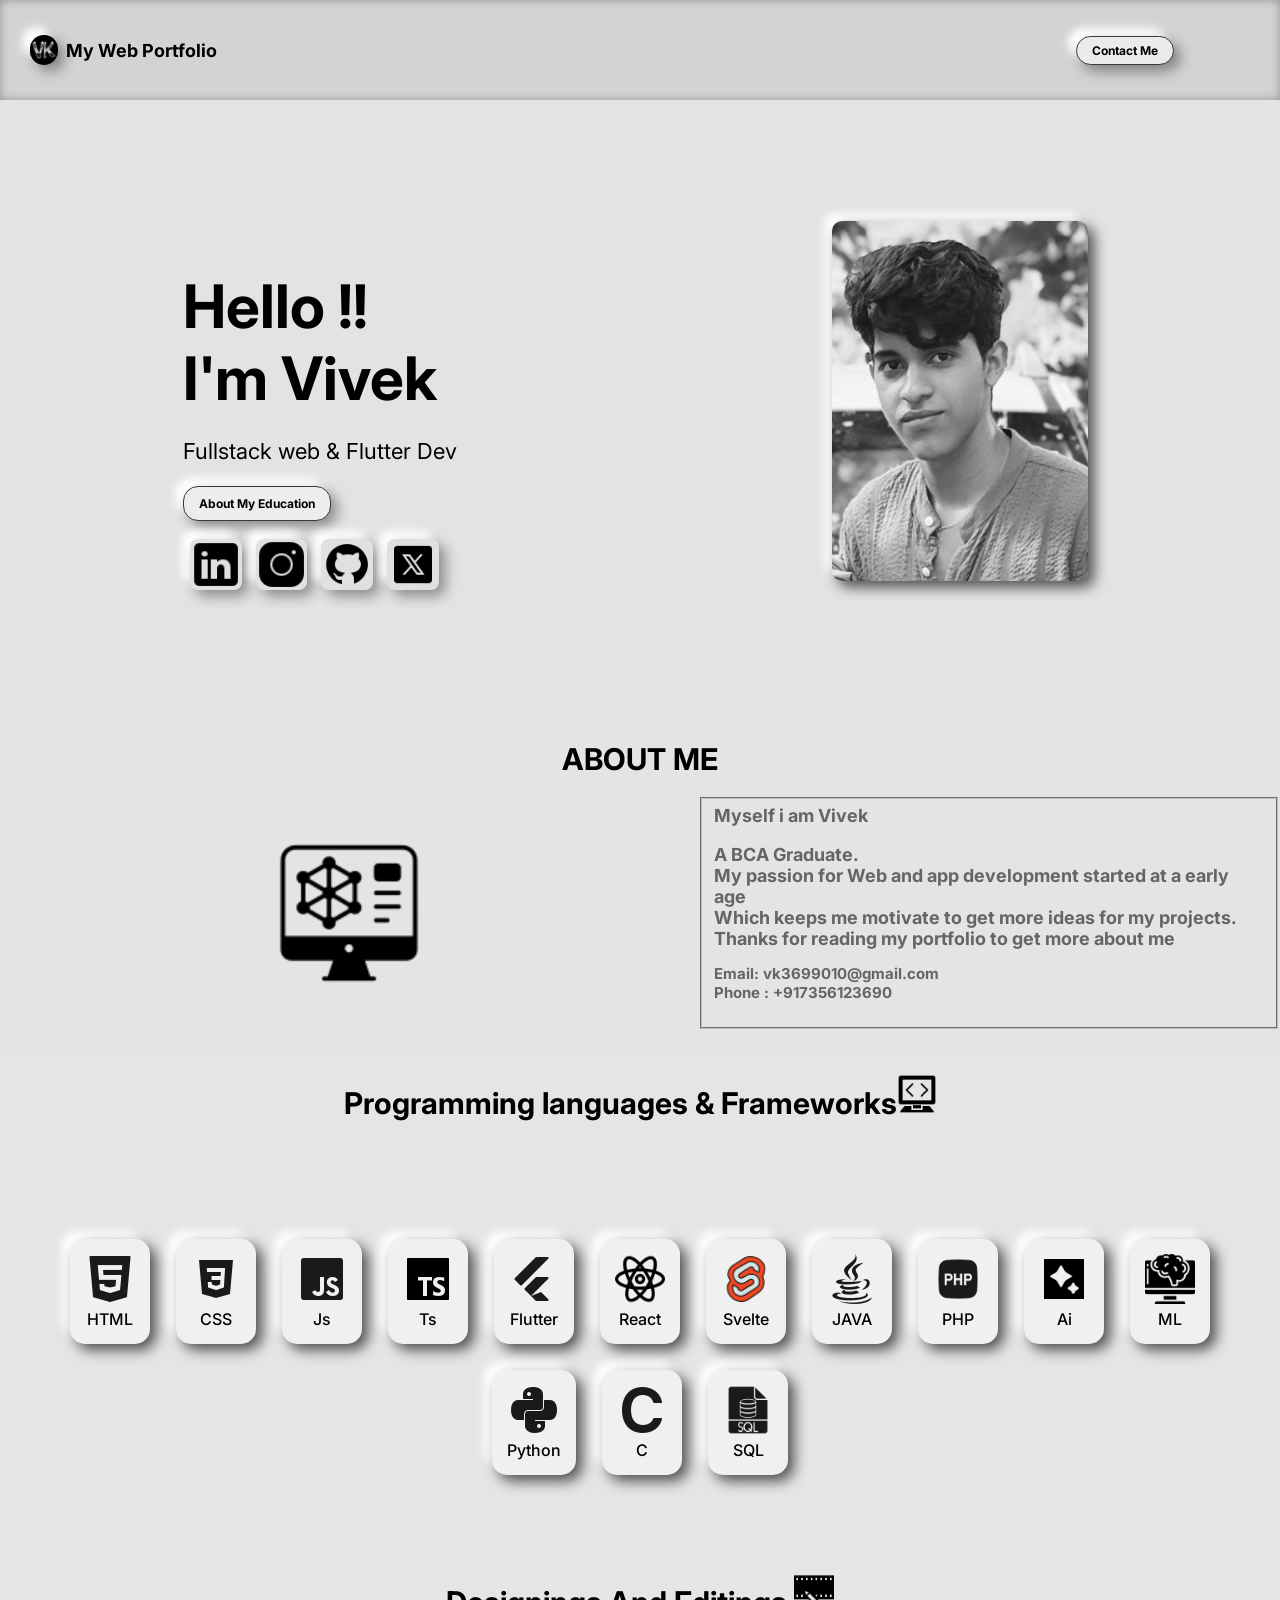
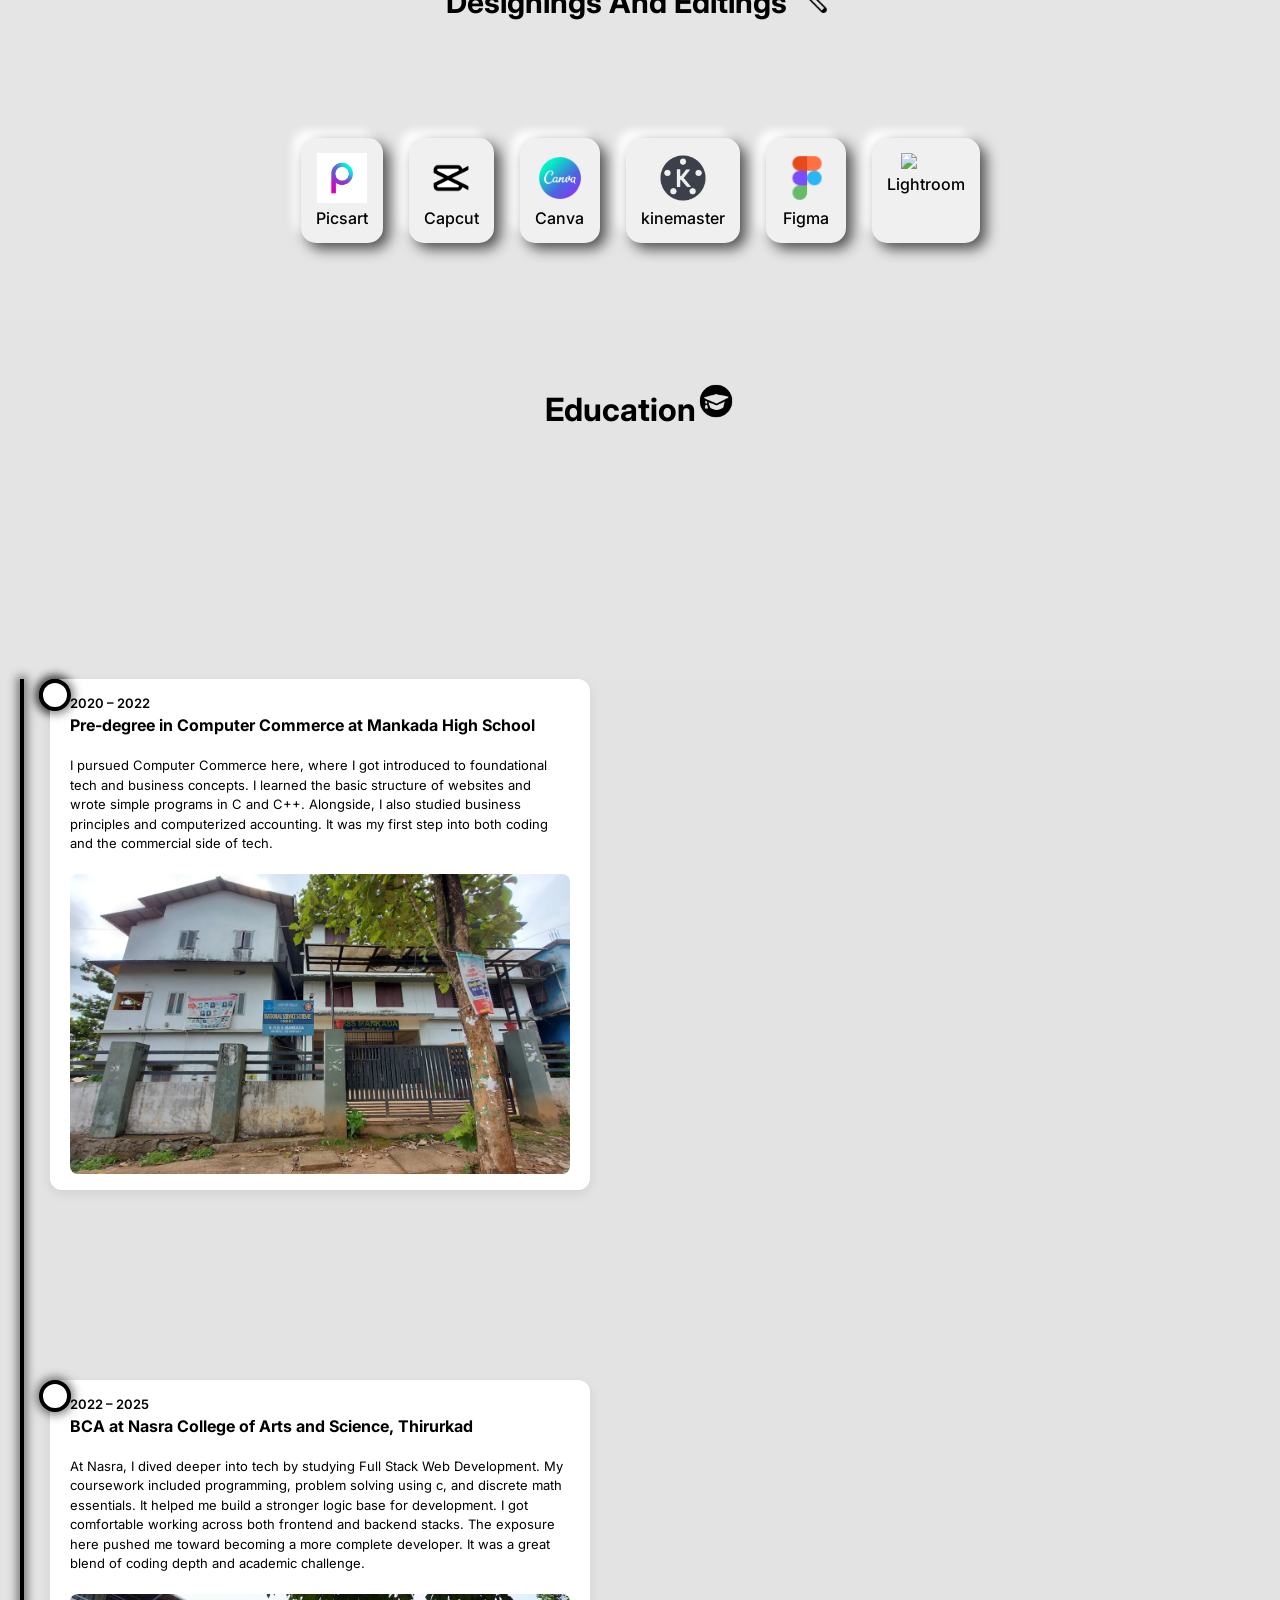
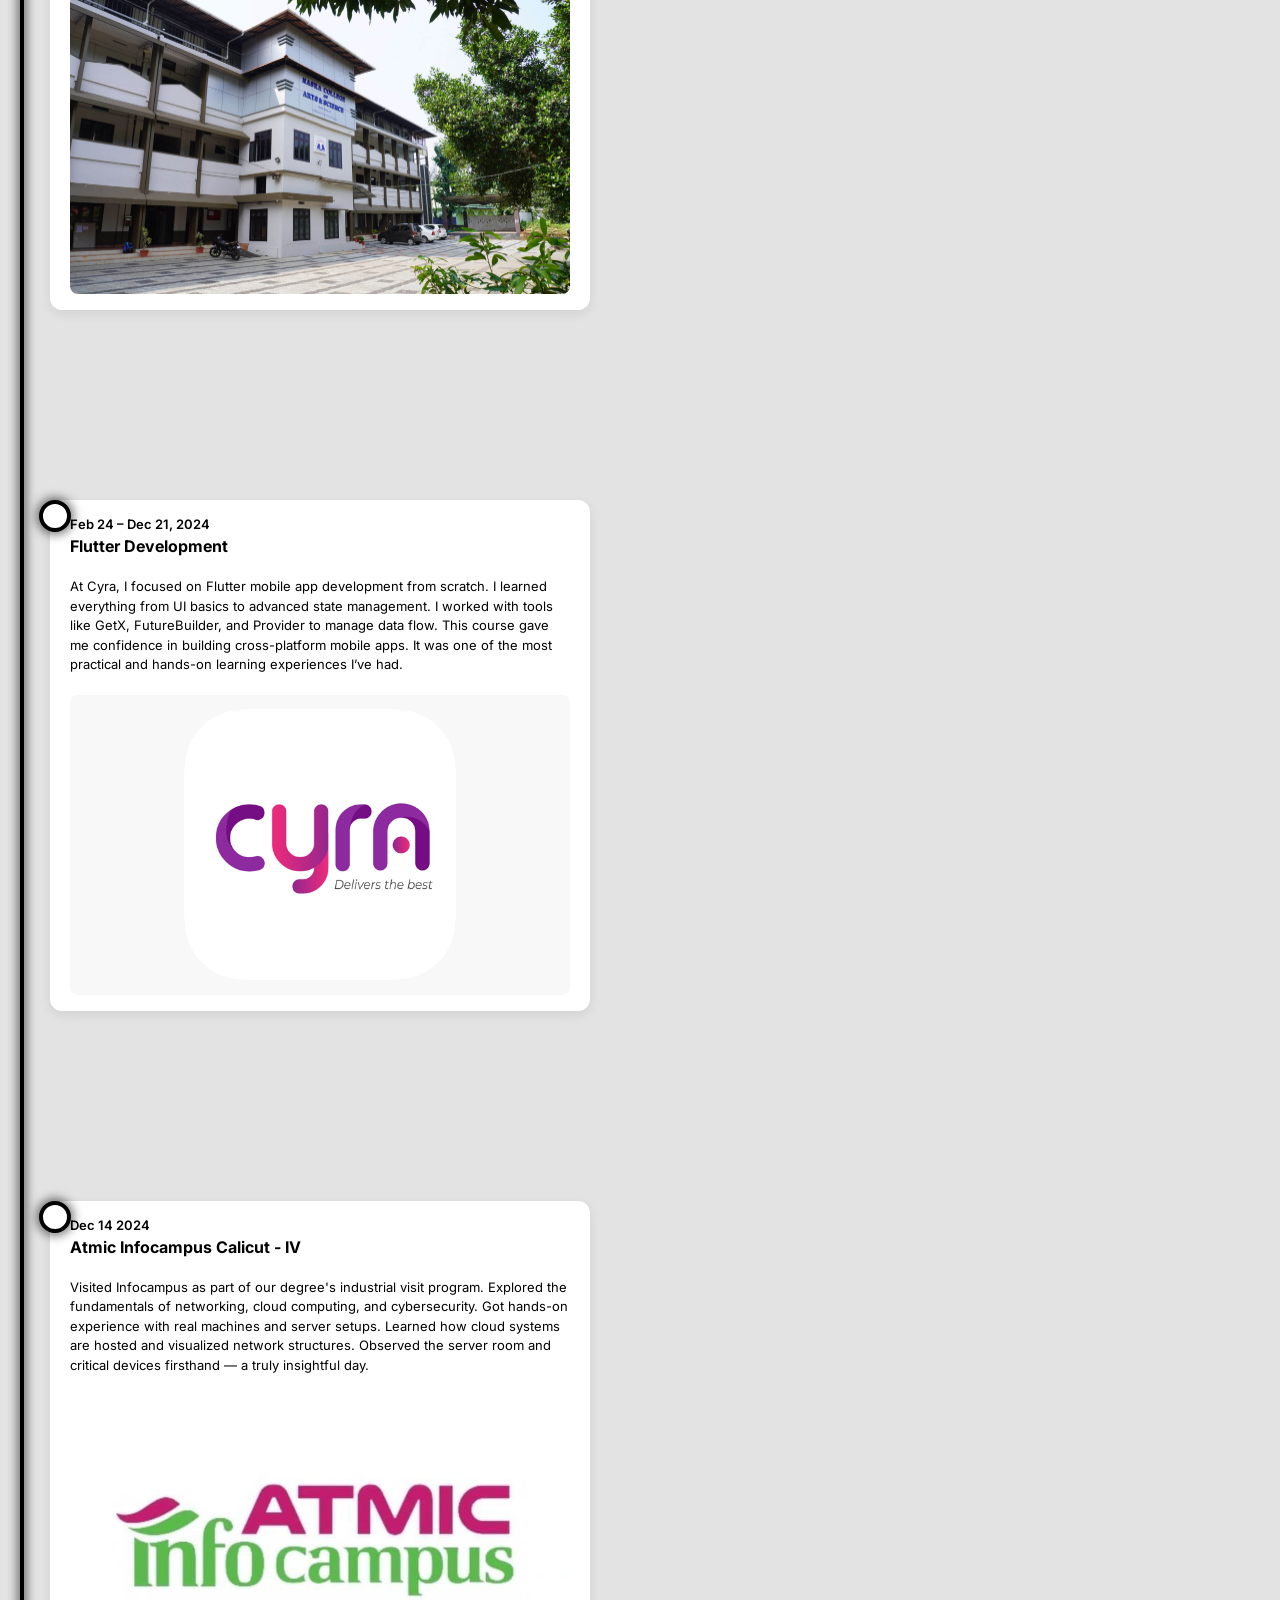
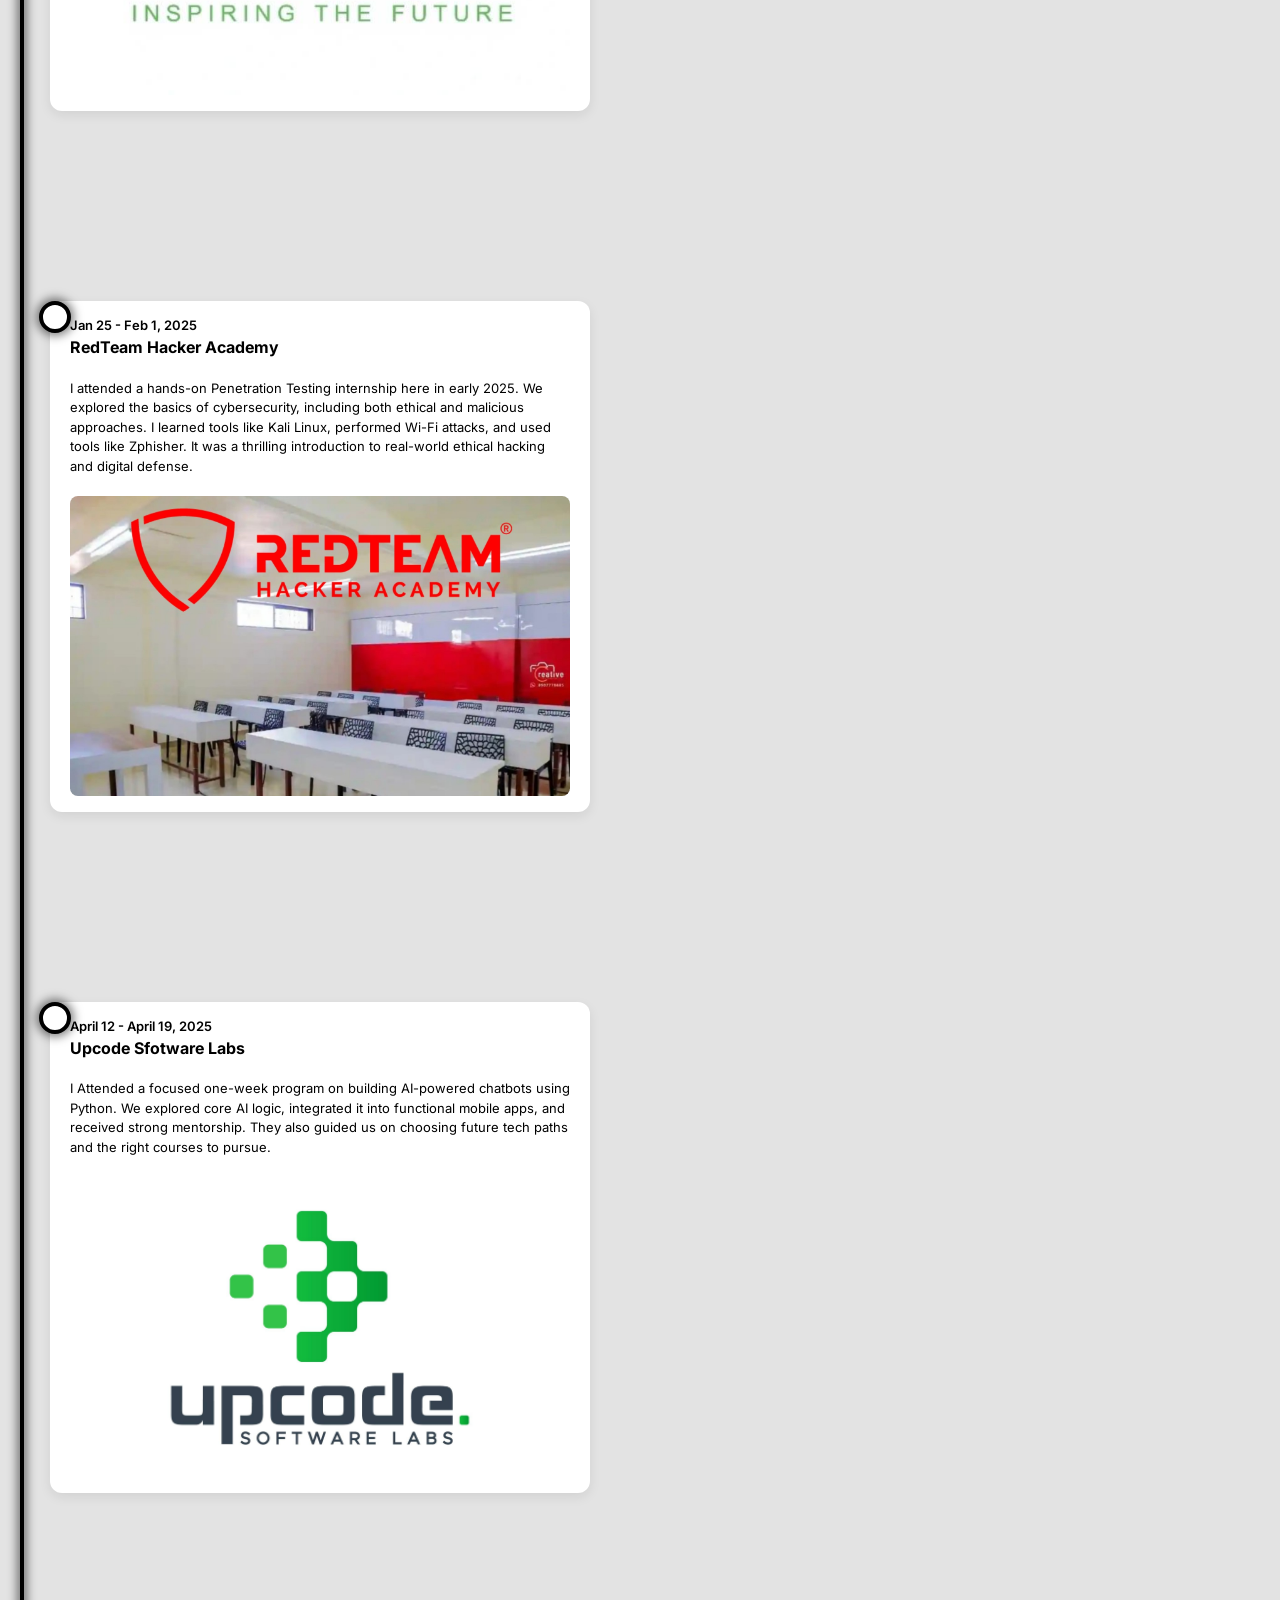
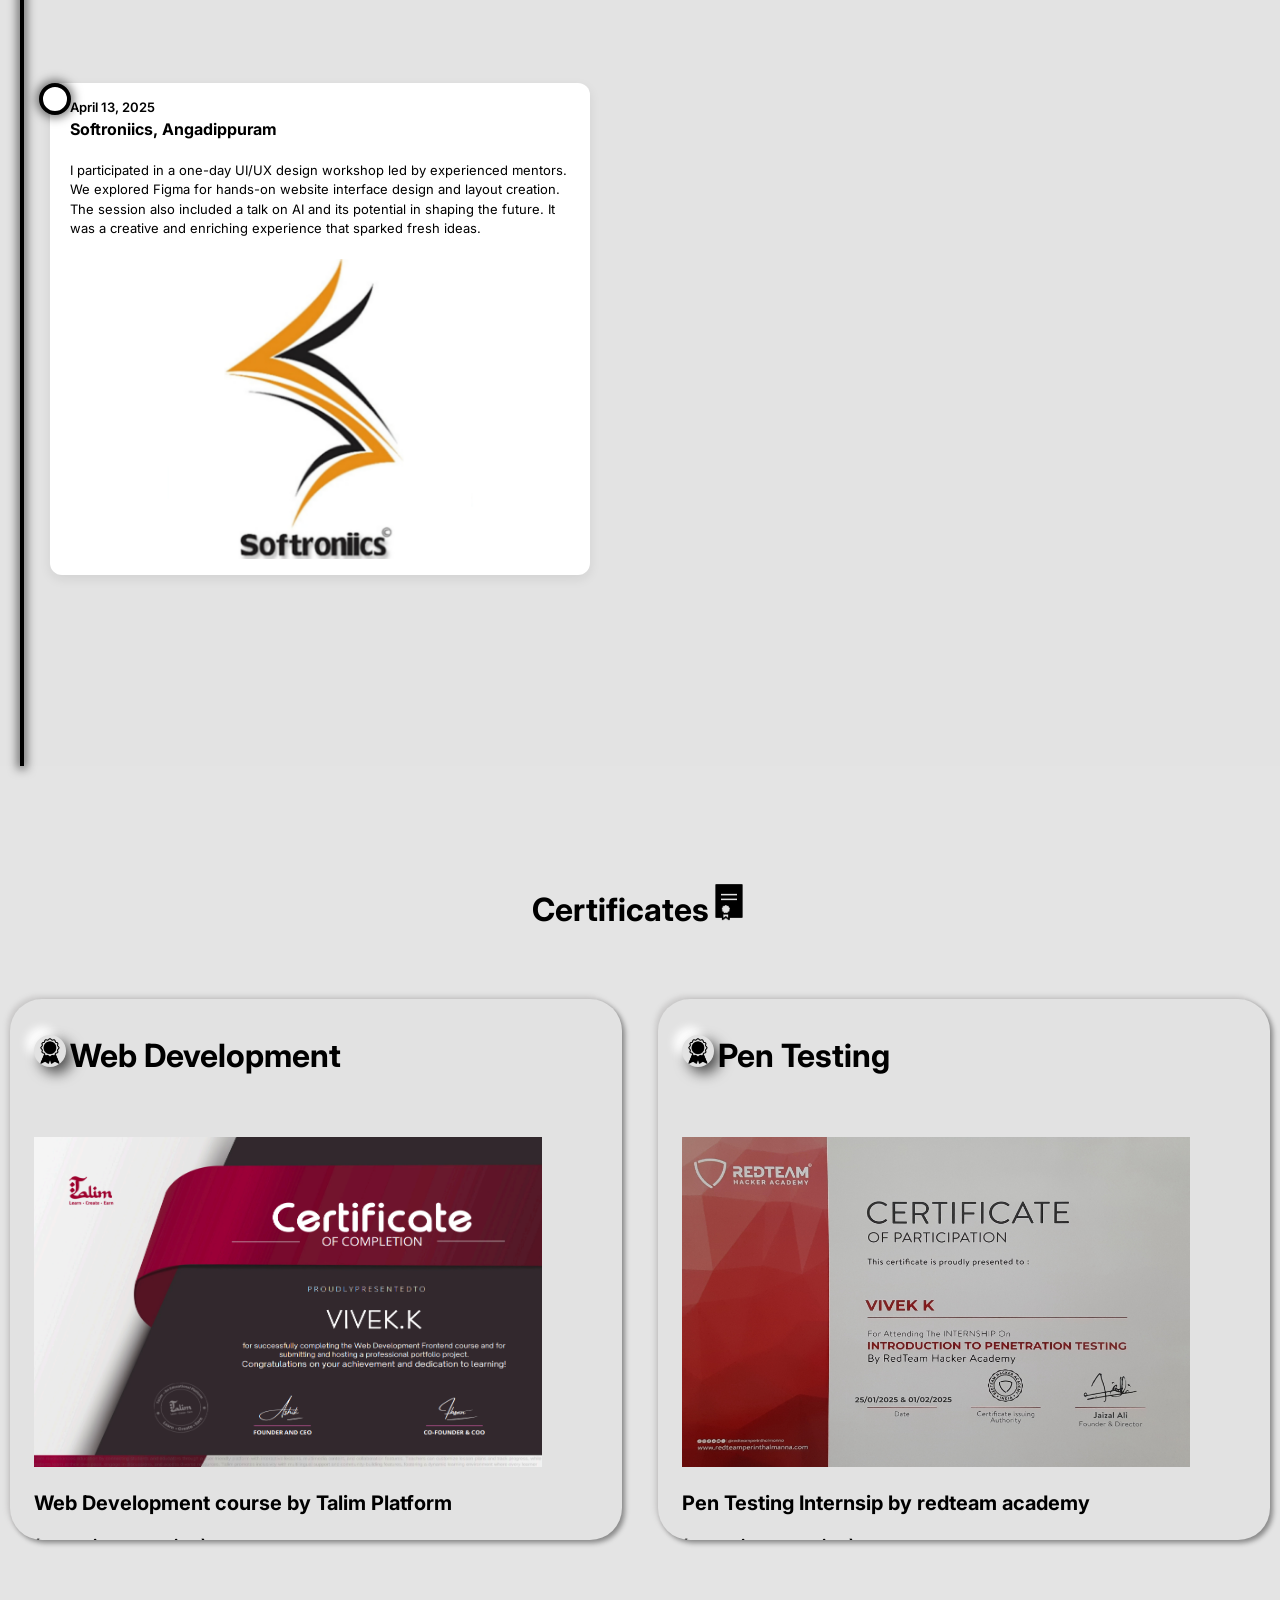
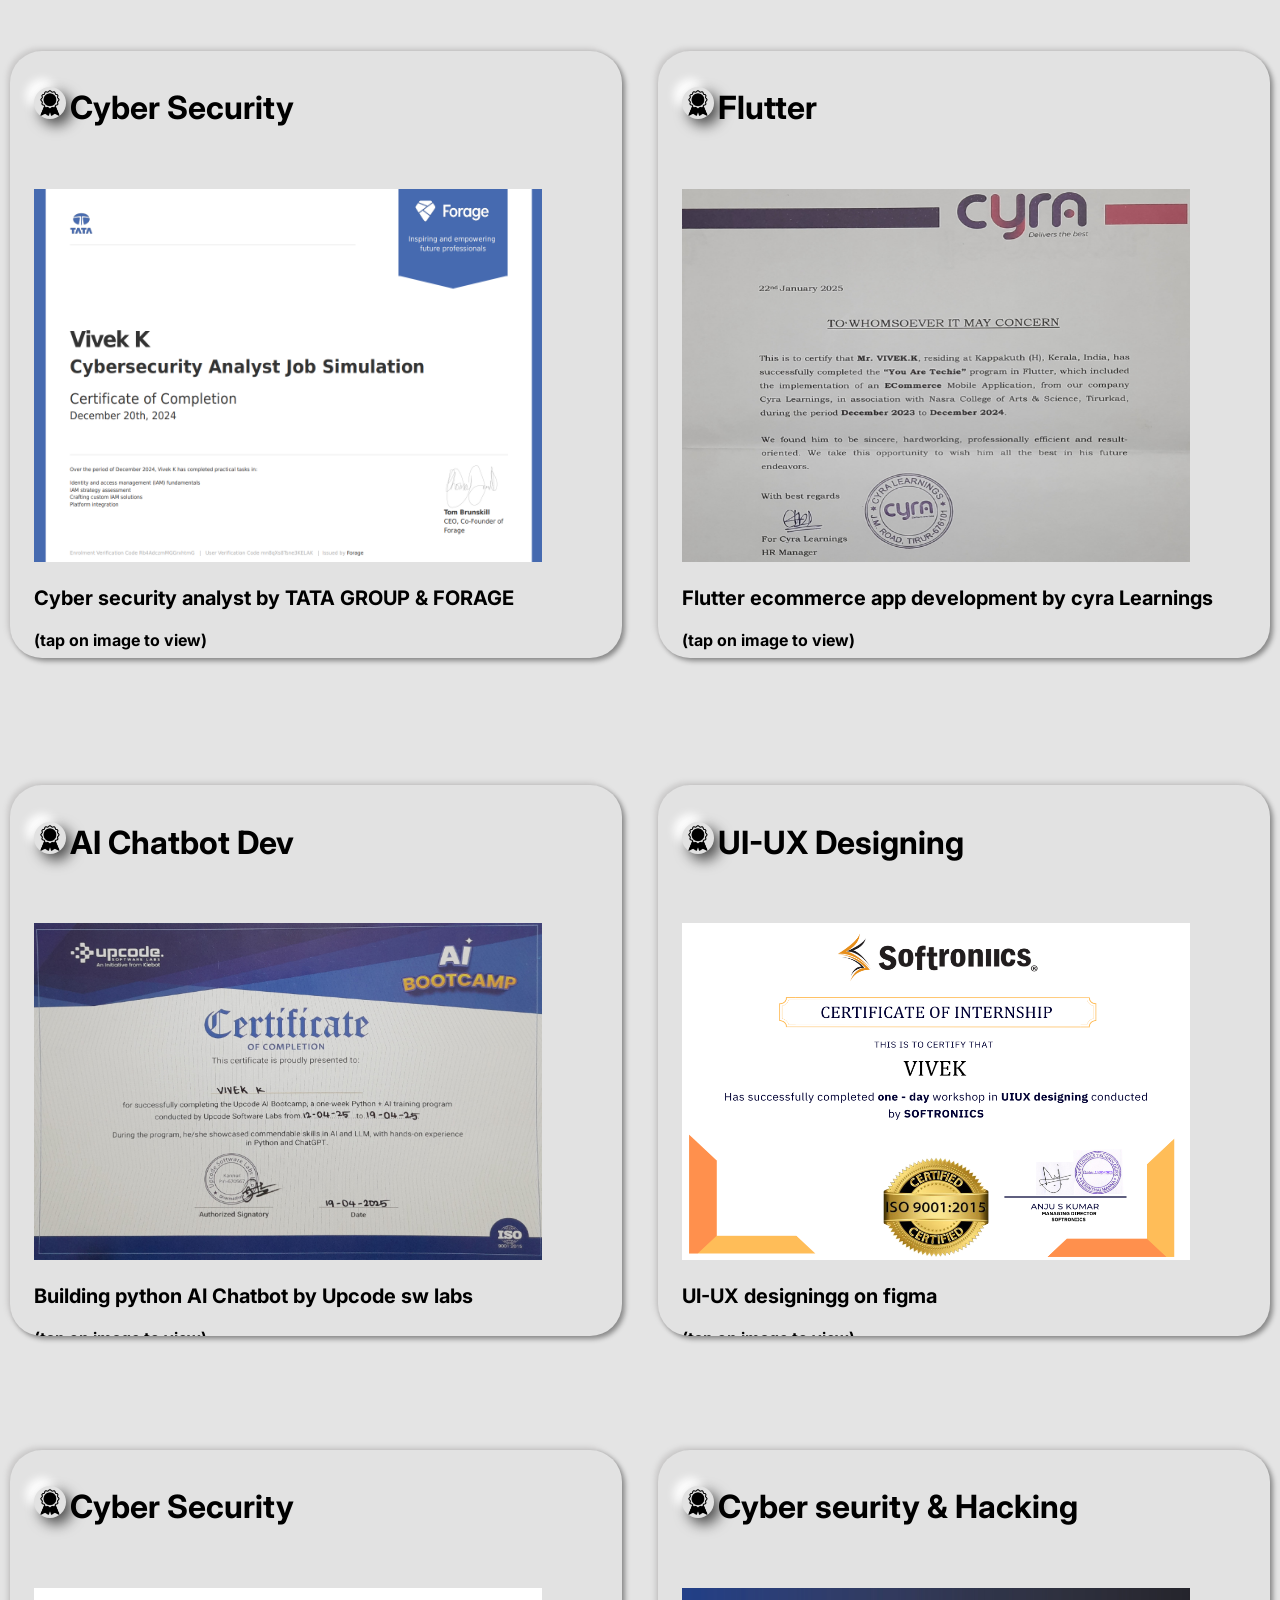
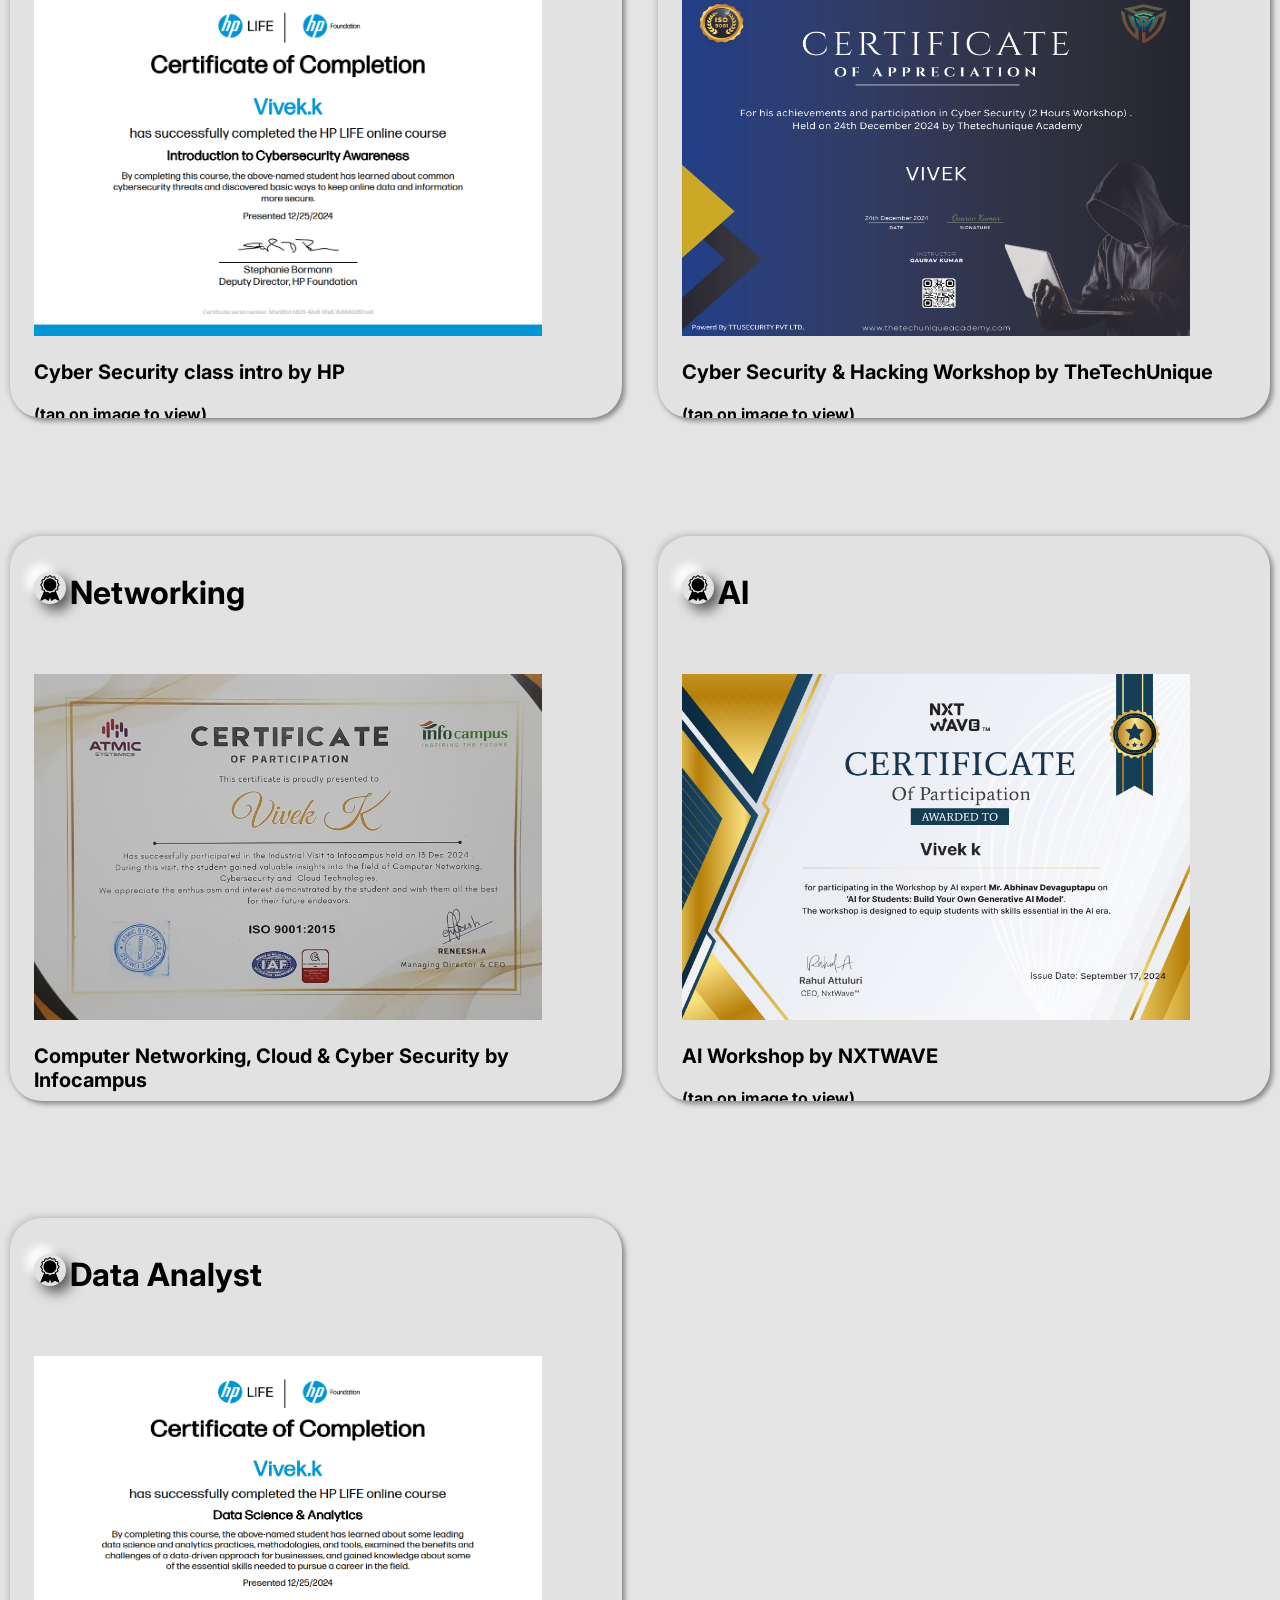
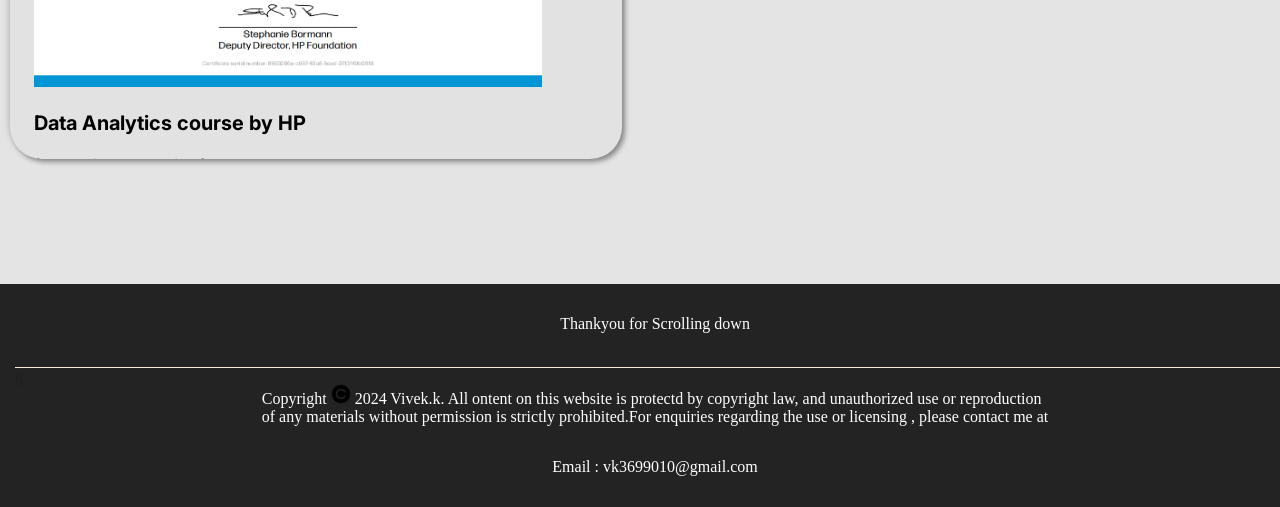
==== index.html @ b9d2d928 "fishye" ====
<!DOCTYPE html>
<html lang="en">
<head>
    <meta charset="UTF-8">
    <meta name="viewport" content="width=device-width, initial-scale=1.0">
    <link href="https://fonts.googleapis.com/css2?family=Inter:wght@400;500;700&display=swap" rel="stylesheet">
    <title>Portfolio</title>
    <link rel="icon" type="image/jpeg" href="assets/vivek-logo1.jpg">
    <link  href="style.css" rel="stylesheet">
</head>
<body>
   

  
 <div id="bg">
     
  <div id="loading-screen"></div>

     <div id="toolbar">
      <div id="toolbar-inside">
        <img src="assets/vivek-logo1.jpg" id="logo">
        <p id="hdname"> My Web Portfolio </p>
  </div>
        
    <div id="btn-div">
      <button id="contact-btn">Contact Me</button>
      
    </div>
    

     </div>


             <div id="home">
               <div id="home-left">
                <div id="home-left-inside">
                  <p id="home-text1">Hello !! <br>I'm Vivek 
                  </p>
                 <p id="home-text2"> Fullstack web & Flutter Dev</p>
                  <button id="home-about-btn">About My Education</button>
                  <br>
                  <br>
                  <div class="social-media">
                   <img src="assets/linkedin logo.png" id="linkedin-logo">
                   <img src="assets/inst logo.png" id="inst-logo">
                   <img src="assets/github logo.png"  id="github-logo">
                   <img src="assets/x logo.png" id="x-logo">
                  
                   </div>
                </div>
               </div>

                  <div id="home-right">
                <img src="assets/pfp1.jpg" id="home-img">
                  
              </div>

             </div>

            <div id="about">
                <center>
                  <h1 id="about-head"> ABOUT ME</h1>
                </center>
                
                <div id="about-inside">
                  <div id="about-left">
                    <img id="about-img" src="assets/cs-100.png">
                  </div>

                  <div id="about-right ">

                    <div id="about-left-inside">
                    <fieldset>
                    <p id="about-text1">Myself i am Vivek</p>
                     <br>
                     <p id="about-text1">A BCA Graduate.<br>
                      My passion for Web and app development started at a early age <br>
                      Which keeps me motivate to get more ideas for my projects.<br>
                    Thanks for reading my portfolio to get more about me</p>
                     <p id="about-text2">Email:  vk3699010@gmail.com 
                      <br> Phone : +917356123690 </p>
                    </fieldset>
                     </div>
                   </div>
                  
                </div>
           </div>
         <div id="skill">
        <center>
          <h1 id="skill-head"> Programming languages & Frameworks<img src="assets/coding.png"  class="heading-logo"></h1>
        </center>

          <div id="skill-inside">

               <div class="skill-items">
                  <img src="assets/html logo.png" class="skill-img">
                  <p class="skill-txt">HTML</p>
               </div>

                 
                 <div class="skill-items">
                <img src="assets/css logo.png" class="skill-img">
                   <p class="skill-txt">CSS</p>
               </div>

               <div class="skill-items">
              <img src="assets/javascript logo.png" class="skill-img">
              <p class="skill-txt">Js</p>
              </div>

              <div class="skill-items">
                <img src="assets/typescript-logo.png" class="skill-img">
                <p class="skill-txt">Ts</p>
                </div>
 
              <div class="skill-items">
              <img src="assets/flutter logo.png" class="skill-img">
             <p class="skill-txt">Flutter</p>
             </div>
 
            <div class="skill-items">
             <img src="assets/react logo.png" class="skill-img">
           <p class="skill-txt">React</p>
           </div>

           <div class="skill-items">
            <img src="assets/svelte-logo.png" class="skill-img">
          <p class="skill-txt">Svelte</p>
          </div>

             <div class="skill-items">
            <img src="assets/java logo.png" class="skill-img">
            <p class="skill-txt">JAVA</p>
             </div>
     
           <div class="skill-items">
          <img src="assets/php logo.png" class="skill-img">
            <p class="skill-txt">PHP</p>
            </div>

            <div class="skill-items">
              <img src="assets/ai logo.png" class="skill-img">
                <p class="skill-txt">Ai</p>
               </div>

               <div class="skill-items">
                <img src="assets/ml logo.png" class="skill-img">
                  <p class="skill-txt">ML</p>
                 </div>
        
        <div class="skill-items">
        <img src="assets/python logo.png" class="skill-img">
          <p class="skill-txt">Python</p>
         </div>

          <div class="skill-items">
           <img src="assets/c logo.png" class="skill-img">
           <p class="skill-txt">C</p>
          </div>
   
            <div class="skill-items">
           <img src="assets/sql logo.png" class="skill-img">
            <p class="skill-txt">SQL</p>
           </div>
          
         </div>
         <center>
          <h1 id="skill-head">Designings And Editings <img src="assets/editing.png"  class="heading-logo"></h1>
        </center>
         <div id="skill-inside">

               <div class="skill-items">
                  <img src="assets/picsart-logo.png" class="skill-img">
                  <p class="skill-txt">Picsart</p>
               </div>

                 <div class="skill-items">
                <img src="assets/capcut-logo.png" class="skill-img">
                   <p class="skill-txt">Capcut</p>
               </div>

               <div class="skill-items">
              <img src="assets/canva logo.png" class="skill-img">
              <p class="skill-txt">Canva</p>
              </div>

              <div class="skill-items">
                <img src="assets/kine logo.png" class="skill-img">
                <p class="skill-txt">kinemaster</p>
                </div>
 
             <div class="skill-items">
            <img src="assets/figma-logo.png" class="skill-img">
            <p class="skill-txt">Figma</p>
             </div>

             <div class="skill-items">
              <img src="assets/Lightroom-logo.png" class="skill-img">
              <p class="skill-txt">Lightroom</p>
               </div>


         </div>
    </div>

        <div id="education">
          <center>
             <h1 id="education-head">Education<img src="assets/education-logo.png"  class="heading-logo"> </h1>
          </center>
         
          <div class="timeline">
            <div class="timeline-item"></div>
            <div class="line"></div>
            <div class="timeline-item">
              <div class="timeline-content">
                <h3 id="education-text1">2020 – 2022</h3>
                <h4 id="education-text2">Pre-degree in Computer Commerce at Mankada High School</h4>
                <p id="education-text1">I pursued Computer Commerce here, where I got introduced to foundational tech and business concepts.
                  I learned the basic structure of websites and wrote simple programs in C and C++.
                  Alongside, I also studied business principles and computerized accounting.
                  It was my first step into both coding and the commercial side of tech.</p>
                <div class="img-placeholder">
                  <img src="assets/mankada-hsse.png" alt="Mankada High School">
                </div>
              </div>
            </div>
          
            <div class="timeline-item">
              <div class="timeline-content">
                <h3 id="education-text1">2022 – 2025</h3>
                <h4 id="education-text2">BCA at Nasra College of Arts and Science, Thirurkad</h4>
                <p id="education-text1">At Nasra, I dived deeper into tech by studying Full Stack Web Development.
                  My coursework included programming, problem solving using c, and discrete math essentials.
                  It helped me build a stronger logic base for development.
                  I got comfortable working across both frontend and backend stacks.
                  The exposure here pushed me toward becoming a more complete developer.
                  It was a great blend of coding depth and academic challenge.</p>
                <div class="img-placeholder">
                  <img src="assets/nasra-college.jpg" alt="Nasra College">
                </div>
              </div>
            </div>
          
            <div class="timeline-item">
              <div class="timeline-content">
                <h3 id="education-text1">Feb 24 – Dec 21, 2024</h3>
                <h4 id="education-text2">Flutter Development</h4>
                <p id="education-text1">At Cyra, I focused on Flutter mobile app development from scratch.
                  I learned everything from UI basics to advanced state management.
                  I worked with tools like GetX, FutureBuilder, and Provider to manage data flow.
                  This course gave me confidence in building cross-platform mobile apps.
                  It was one of the most practical and hands-on learning experiences I’ve had.</p>
                <div class="img-placeholder">
                  <img src="assets/cyra-logo.png" alt="Flutter Development">
                </div>
              </div>
            </div>

            <div class="timeline-item"> 
              <div class="timeline-content">
                <h3 id="education-text1">Dec 14 2024</h3>
                <h4 id="education-text2">Atmic Infocampus Calicut - IV</h4>
                <p id="education-text1">
                  Visited Infocampus as part of our degree's industrial visit program.  
                  Explored the fundamentals of networking, cloud computing, and cybersecurity.  
                  Got hands-on experience with real machines and server setups.  
                  Learned how cloud systems are hosted and visualized network structures.  
                  Observed the server room and critical devices firsthand — a truly insightful day.
                </p>
                <div class="img-placeholder">
                  <img src="assets/infocampus.png" alt="Infocampus IV Experience">
                </div>
              </div>
            </div>
            


            <div class="timeline-item">
              <div class="timeline-content">
                <h3 id="education-text1">Jan 25 - Feb 1, 2025</h3>
                <h4 id="education-text2">RedTeam Hacker Academy</h4>
                <p id="education-text1">I attended a hands-on Penetration Testing internship here in early 2025.
                  We explored the basics of cybersecurity, including both ethical and malicious approaches.
                  I learned tools like Kali Linux, performed Wi-Fi attacks, and used tools like Zphisher.
                  It was a thrilling introduction to real-world ethical hacking and digital defense.</p>
                <div class="img-placeholder">
                  <img src="assets/redteam-logo.jpg" alt="Pen Testing">
                </div>
              </div>
            </div>


            <div class="timeline-item">
              <div class="timeline-content">
                <h3 id="education-text1">April 12 - April 19, 2025</h3>
                <h4 id="education-text2">Upcode Sfotware Labs</h4>
                <p id="education-text1"> I Attended a focused one-week program on building AI-powered chatbots using Python.
                  We explored core AI logic, integrated it into functional mobile apps, and received strong mentorship.
                  They also guided us on choosing future tech paths and the right courses to pursue.</p>
                <div class="img-placeholder">
                  <img src="assets/upcode-logo.jpg" alt="AI-integrated python">
                </div>
              </div>
            </div>


            <div class="timeline-item">
              <div class="timeline-content">
                <h3 id="education-text1">April 13, 2025</h3>
                <h4 id="education-text2">Softroniics, Angadippuram</h4>
                <p id="education-text1">
                  I participated in a one-day UI/UX design workshop led by experienced mentors.
                  We explored Figma for hands-on website interface design and layout creation.
                  The session also included a talk on AI and its potential in shaping the future.
                  It was a creative and enriching experience that sparked fresh ideas.
                </p>
                <div class="img-placeholder">
                  <img src="assets/softroniics-logo.jpg" alt="UI/UX Workshop at Softroniics">
                </div>
              </div>
            </div>
            

          </div>
        </div>




        <div id="certificate">
          <center>
             <h1 id="certificate-head"> Certificates<img src="assets/certificate-logo.png" class="heading-logo"></h1>
          </center>
         
          <div class="about__details-container">
            <div class="certificate-containers">

                <div class="certificate-container">

              <div>
                <img src="assets/experience.png" class="icon" 
               style="display: inline-block;">
             <h1 style="display: inline-block;">Web Development</h1>
             </div>
            <a href="assets/WEB_CERTIFICATE.pdf" target="_blank">
         <img src="assets/web-certificate.png" id="certificate-image"/>
         </a>
         <p id="certificate-text"> Web Development course by Talim Platform</p>
           <p id="tap">(tap on image to view)</p>
            </div>

      

            <div class="certificate-container">
              <div>
                <img src="assets/experience.png" class="icon" 
               style="display: inline-block;">
             <h1 style="display: inline-block;">Pen Testing</h1>
             </div>
            <a href="assets/red-team.jpg" target="_blank">
         <img src="assets/red-team.jpg" id="certificate-image"/>
         </a>
         <p id="certificate-text"> Pen Testing Internsip by redteam academy</p>
           <p id="tap">(tap on image to view)</p>
            </div>



                <div class="certificate-container">
                  <div>
                    <img src="assets/experience.png" class="icon" 
                   style="display: inline-block;">
                 <h1 style="display: inline-block;">Cyber Security</h1>
                 </div>
                <a href="assets/tata-certificate.pdf" target="_blank">
             <img src="assets/tata-certificate.png" id="certificate-image"/>
             </a>
             <p id="certificate-text"> Cyber security analyst by TATA GROUP & FORAGE</p>
               <p id="tap">(tap on image to view)</p>
                </div>


                <div class="certificate-container">
                  <div>
                    <img src="assets/experience.png" class="icon" 
                   style="display: inline-block;">
                 <h1 style="display: inline-block;">Flutter</h1>
                 </div>
                <a href="assets/cyra.jpg" target="_blank">
             <img src="assets/cyra.jpg" id="certificate-image"/>
             </a>
             <p id="certificate-text"> Flutter ecommerce app development by cyra Learnings</p>
               <p id="tap">(tap on image to view)</p>
                </div>


                <div class="certificate-container">
                  <div>
                    <img src="assets/experience.png" class="icon" 
                   style="display: inline-block;">
                 <h1 style="display: inline-block;">AI Chatbot Dev</h1>
                 </div>
                <a href="assets/upcode.jpg" target="_blank">
             <img src="assets/upcode.jpg" id="certificate-image"/>
             </a>
             <p id="certificate-text"> Building python AI Chatbot by Upcode sw labs</p>
               <p id="tap">(tap on image to view)</p>
                </div>


                <div class="certificate-container">
                  <div>
                    <img src="assets/experience.png" class="icon" 
                   style="display: inline-block;">
                 <h1 style="display: inline-block;">UI-UX Designing</h1>
                 </div>
                <a href="assets/softronics-ui.png" target="_blank">
             <img src="assets/softronics-ui.png" id="certificate-image"/>
             </a>
             <p id="certificate-text"> UI-UX designingg on figma</p>
               <p id="tap">(tap on image to view)</p>
                </div>


                <div class="certificate-container">
                  <div>
                    <img src="assets/experience.png" class="icon" 
                   style="display: inline-block;">
                 <h1 style="display: inline-block;">Cyber Security</h1>
                 </div>
                 <a href="assets/certificate-hp1.pdf" target="_blank">
             <img src="assets/certificate-hp1.png" id="certificate-image"/>
             </a>
             <p id="certificate-text"> Cyber Security class intro by HP</p>
             <p id="tap">(tap on image to view)</p>
                </div>

                <div class="certificate-container">
                  <div>
                    <img src="assets/experience.png" class="icon" 
                   style="display: inline-block;">
                 <h1 style="display: inline-block;">Cyber seurity & Hacking</h1>
                 </div>
                 <a href="assets/techunique-certificate.png" target="_blank">
             <img src="assets/techunique-certificate.png" id="certificate-image"/>
             </a>
             <p id="certificate-text">Cyber Security & Hacking Workshop by TheTechUnique</p>
             <p id="tap">(tap on image to view)</p>
                </div>


                <div class="certificate-container">
                  <div>
                    <img src="assets/experience.png" class="icon" 
                   style="display: inline-block;">
                 <h1 style="display: inline-block;">Networking</h1>
                 </div>
                <a href="assets/iv.jpg" target="_blank">
             <img src="assets/iv.jpg" id="certificate-image"/>
             </a>
             <p id="certificate-text"> Computer Networking, Cloud & Cyber Security by Infocampus</p>
               <p id="tap">(tap on image to view)</p>
                </div>

                <div class="certificate-container">
                  <div>
                    <img src="assets/experience.png" class="icon" 
                   style="display: inline-block;">
                 <h1 style="display: inline-block;">AI</h1>
                 </div>
                 <a href="assets/nxtwave-certificate.png" target="_blank">
             <img src="assets/nxtwave-certificate.png" id="certificate-image"/>
             </a>
             <p id="certificate-text"> AI Workshop by NXTWAVE</p>
             <p id="tap">(tap on image to view)</p>
                </div>

                <div class="certificate-container">
                  <div>
                    <img src="assets/experience.png" class="icon" 
                   style="display: inline-block;">
                 <h1 style="display: inline-block;">Data Analyst</h1>
                 </div>
                 <a href="assets/certificate-hp2.pdf" target="_blank">
             <img src="assets/certificate-hp2.png" id="certificate-image"/>
             </a>
             <p id="certificate-text">Data Analytics course by HP</p>
             <p id="tap">(tap on image to view)</p>
                </div>
                
             </div>
         </div>
        </div>





        

















  

        
  <footer id="footer">
    <div id="footer-inside">
     <p id="footer-txt1">Thankyou for Scrolling down</p>
     <br>
    <div id="hr-line">g</div>
     <p id="footer-txt2">
      Copyright <img src="assets/copyright logo.png" id="copyright-img">
      2024 Vivek.k. All ontent on this website is protectd by copyright law, 
      and unauthorized use or reproduction <br>of any materials without permission
       is strictly prohibited.For enquiries regarding the use or licensing , 
       please contact me at<br>  
    </p>
    <p id="footer-txt2">
      Email :  vk3699010@gmail.com   
    </p>
    </div>
   </footer>
     <script src="script.js"></script>
</body>
</html>
---- style.css ----
html {
    scroll-behavior: smooth;
}
#background-overlay {
    position: fixed;
    top: 0;
    left: 0;
    width: 100%;
    height: 100%;
    background-color: #f7f7f7; /* Light grey */
    z-index: 1000;
    animation: fadeOut 3s forwards;
}

@keyframes fadeOut {
    0% {
        opacity: 1;
    }
    100% {
        opacity: 0;
    }
}

#bg{
    background-color: rgb(228, 228, 228);
    width: 100vw;
    height: 100vh;
}
body{
    margin: 0px;
    padding: 0px;
}
#toolbar{
    width: 100%;
    height: 100px;
    background-color: hsla(0, 0%, 58%, 0.214);
    display: flex;
    flex-direction: row;
    align-items: center;
    box-shadow: inset 0 0 10px rgba(0,0,0,0.3);
    margin-bottom: 1px;
}

#toolbar-inside{
    display: flex;
    flex-direction: row;
    flex: 3;
    align-items: center;
    padding: 8px;
}
#btn-div{
    flex: 1;
    text-align: center;
}
#contact-btn{
    font-family: 'Inter', sans-serif;
    font-weight: bold;
  padding-left: 15px;
  padding-right: 15px;
  padding-top: 6px;
  padding-bottom: 6px;
  background-color: rgb(235, 235, 235);
  color: rgb(0, 0, 0);
  border:1.5px solid rgb(58, 58, 58);
  border-radius: 15px;
  font-weight: bold;
  font-size: 12px;
  box-shadow: 6px 6px 14px rgba(0, 0, 0, 0.4),
             -8px -8px 9px rgb(255, 255, 255);
  transition: transform 0.4s ease-in-out,  background-color 1s;
}
#contact-btn:hover{
    background-color: rgb(49, 49, 49);
    color: whitesmoke;
    border-radius: 2rem;
    box-shadow: 3px 3px 5px rgba(0, 0, 0, 0.4), 
    -3px -3px 5px rgb(204, 203, 203);
    transform: scale(1.10); 
    cursor: pointer;
}
#-contact-button:active {
    opacity: 0.7;
    }

#home-about-btn{
    font-family: 'Inter', sans-serif;
    font-weight: bold;
    padding-left: 15px;
    padding-right: 15px;
    padding-top: 9px;
    padding-bottom: 9px;
    background-color: rgb(237, 237, 237);
    color: rgb(0, 0, 0);
    border:1.5px solid rgb(58, 58, 58);
    border-radius: 15px;
    font-weight: bold;
    font-size: 12px;
    box-shadow: 6px 6px 14px rgba(0, 0, 0, 0.4),
               -8px -8px 9px rgb(255, 255, 255);
    transition: transform 0.5s ease-in-out ,  background-color 1s;    
    cursor: pointer;
    color: 0.15s;
  }
  #home-about-btn:hover{
      background-color: rgb(49, 49, 49);
      color: whitesmoke;
      border-radius: 2rem;
      box-shadow: 3px 3px 5px rgba(0, 0, 0, 0.4), 
      -3px -3px 5px rgb(204, 203, 203);
      transform: scale(1.10); 
  }
  #home-about-button:active {
    opacity: 0.7;
    }

  #social-media{
    width: 80%;
    margin-top: 25px;
    display: flex;
    flex-direction: row;
    justify-content: center;
    align-items: center;
  }
  #loading-screen {
    position: fixed;
    top: 0;
    left: 0;
    width: 100%;
    height: 100%;
    background-color: rgb(36, 36, 36);
    background-image: url(assets/loading-screen-white.gif);
    display: flex;
    justify-content: center;
    align-items: center;
    z-index: 1000;
    }
    
    #loading-screen::before {
    content: "";
    width: 50px;
    height: 50px;
    border: 5px solid #fff;
    border-top-color: #000000;
    border-radius: 50%;
    animation: loading 8s linear infinite; 
    }
    
    @keyframes loading {
    0% {
    transform: rotate(0deg);
    }
    100% {
    transform: rotate(360deg);
    }
    }

  #linkedin-logo{
    width: 50px;
    height: 50px;
    background-color: rgb(224, 224, 224);
  }
  #inst-logo{
    width: 50px;
    height: 50px;
    background-color: rgb(224, 224, 224);
  }
  #github-logo{
    width: 50px;
    height: 50px;
    background-color: rgb(224, 224, 224);
  }
  #x-logo{
    width:47px;
    height: 47px;
    background-color: rgb(224, 224, 224);
  }

#linkedin-logo,#inst-logo,#github-logo,#x-logo{
  height: 40px;
  width: 40px;
  margin-left: 7px;
  margin-right: 7px;
  box-shadow: 6px 6px 14px rgba(0, 0, 0, 0.4),
               -8px -8px 9px rgb(255, 255, 255);
               transition: box-shadow 0.3 ease;
    cursor: pointer;
    border-radius: 8px;
    transition: transform 0.4s ease-in-out ;
}
#linkedin-logo:hover{
    border-radius: 8%;
    box-shadow: 3px 3px 5px rgba(0, 0, 0, 0.4), 
    -3px -3px 5px rgb(204, 203, 203);
    transform: scale(1.08); 
}
#inst-logo:hover{
    border-radius: 8%;
    box-shadow: 3px 3px 5px rgba(0, 0, 0, 0.4), 
    -3px -3px 5px rgb(204, 203, 203);
    transform: scale(1.08); 
}
#github-logo:hover{
    border-radius: 8%;
    box-shadow: 3px 3px 5px rgba(0, 0, 0, 0.4), 
    -3px -3px 5px rgb(204, 203, 203);
    transform: scale(1.08); 
}
#x-logo:hover{
    border-radius: 8%;
    box-shadow: 3px 3px 5px rgba(0, 0, 0, 0.4), 
    -3px -3px 5px rgb(204, 203, 203);
    transform: scale(1.08); 
}
#logo{
    width: auto;
    height:30px;
    margin-right: 8px;
    border-radius: 15px; 
    box-shadow: 6px 6px 14px rgba(0, 0, 0, 0.4),
    -8px -8px 9px rgb(255, 255, 255);
}

#hdname{
    font-family: 'Inter', sans-serif;
    font-size: 18px;
    font-weight: bold;
}
#home {
    width: 100%;
    height: 600px;
    background-color: rgb(190, 190, 190);
    display: flex;
  }
  
  #home-left {
    background-color: rgb(227, 227, 227);
    display: flex;
    justify-content: center;
    align-items: center;
    flex-direction: column;
    flex: 1;
  }
  
  #home-right {
    background-color: rgb(227, 227, 227);
    display: flex;
    justify-content: center;
    align-items: center;
    flex: 1;
  }
  
  
/* Fade-in slowly (only opacity) for home-text1 and about-head */
#home-text1, #about-head {
    font-family: 'Inter', sans-serif;
    font-size: 30px;
    font-weight: bold;
    animation: fadeInSlow 2.5s ease-in-out;
}

/* Slide-in from left for home-text2 */
#home-text2 {
    font-family: 'Inter', sans-serif;
    font-size: 18px;
    animation: fadeInLeft 2s ease-out;
}

/* Keyframes */
@keyframes fadeInSlow {
    0% {
        opacity: 0;
    }
    100% {
        opacity: 1;
    }
}

@keyframes fadeInLeft {
    0% {
        opacity: 0;
        transform: translateX(-50px);
    }
    100% {
        opacity: 1;
        transform: translateX(0);
    }
}


#home-img{
   width: 40%;
   border-radius: 10px;
   box-shadow: 6px 6px 14px rgba(0, 0, 0, 0.664),
              -8px -8px 9px rgb(255, 255, 255);
     transition: transform 0.5s ease-in-out ;
     animation: fadeIn 3s;
}
@keyframes fadeIn {
    0% {
      opacity: 0;
    }
    100% {
      opacity: 1;
    }
  }
  
#home-img:hover{
 
    border-radius: 4%;
    box-shadow: 3px 3px 5px rgba(0, 0, 0, 0.4), 
    -3px -3px 5px rgb(204, 203, 203);
    transform: scale(1.10); 
}
#about{
    margin: 0;
    padding: 0;
    width: 100%;
    background-color: rgb(228, 228, 228);

}
#about-head, #skill-head{
    font-size: 30px;
    font-weight: bold;
    padding-top: 20px;
}
#about-inside{
    display: flex;
    justify-content: center;
    align-items: center;
    padding-bottom: 25px;
    width: 100%;
}
#about-img{
    width: 30%;
    height: auto;
    /* border-radius: 10px; */
   /* box-shadow: 6px 6px 14px rgba(0, 0, 0, 0.664),
              -8px -8px 9px rgb(255, 255, 255);
   transition: transform 0.5s ease-in-out ; */
}
#about-img:hover{
 
    /*
    border-radius: 5%;
    box-shadow: 3px 3px 5px rgba(0, 0, 0, 0.4), 
    -3px -3px 5px rgb(204, 203, 203);
    transform: scale(1.10); 

    */
}
#about-left{
   
    display: flex;
    justify-content: center;
    align-items: center;
    padding: 30px;
}
#about-right{
    background-color: yellow;
    display: flex;
    justify-content: center;
    align-items: center;
    padding: 30px;
}
#about-text1{
    font-family: 'Inter', sans-serif;
font-size: 18px;
font-weight: bold;
    color: rgb(102, 101, 101);
margin: 0px;
}
#about-text2{
    font-size: 15px;
    color: rgb(102, 101, 101);
    font-weight: bold;
    font-family: 'Inter', sans-serif;
}

#skill{
    margin: 0;
    padding: 0;
    width: 100%;
    background-color: rgb(229, 229, 229);
}
#skill-head{
    font-family: 'Inter', sans-serif;
    font-weight: bold;
    margin: 0;
    padding-bottom: 100px;
}
#skill-inside{
    display: flex;
    flex-wrap: wrap;
    justify-content: center;
    padding: 10px;
    padding-bottom: 70px;
    gap: 10px;
}
.skill-items{
    display: flex;
    flex-direction: column;
    align-items: center;
    background-color: rgb(240, 240, 240);
    border-radius: 15px;
    padding: 15px;
    margin: 8px;
    box-shadow: 6px 6px 14px rgba(0, 0, 0, 0.664),
    -8px -8px 9px rgb(255, 255, 255);
    transition: transform 0.4s ease-in-out ;

}
.skill-items:hover{
    border-radius: 13%;
    box-shadow: 3px 3px 5px rgba(0, 0, 0, 0.4), 
    -3px -3px 5px rgb(204, 203, 203);
    transform: scale(1.08); 
}
.skill-img{
    width: 50px;
}

.skill-txt{
    font-size: 16px;
    font-family: 'Inter', sans-serif;    font-weight: 500;
    margin: 0px;
    margin-top: 5px;

}
#education{
    width: 100%;
    height: 600px;
    background-color: rgb(228, 228, 228);
    
}
#education-head{
   font-family: 'Inter', sans-serif;
   font-weight: bold;
   margin-top: 8px;
   padding-top: 60px;
   padding-bottom: 60px;
   margin: 0px;
}
#education-txt{
    font-size: 20px;
    font-family: 'Inter', sans-serif;
    font-weight: bold;
}
.about-containers {
    display: flex; 
    justify-content: space-between; 
    gap: 1rem; 
    margin-bottom: 1rem;
    margin-top: 1rem;
    margin: 0px;
  }
  
.details-container {
    padding: 1rem 1.5rem;
    flex: 1;
    background-color: rgb(226, 226, 226);
    border-radius: 2rem;
    margin: 0px;
    text-align: start;
    overflow: hidden;
    box-shadow: 3px 3px 5px rgba(0, 0, 0, 0.4), -3px -3px 5px rgb(204, 203, 203);
    transition: transform 0.5s ease-in-out ;
}
.details-container:hover {
    border-radius: 120;
    background-color: rgb(227, 227, 227);
    box-shadow: 3px 3px 5px rgba(0, 0, 0, 0.4), 
    -3px -3px 5px rgb(204, 203, 203);
    transform: scale(0.9); 
}






#certificate {
    width: 100%;
    background-color: rgb(228, 228, 228);
    font-family: 'Inter', sans-serif;
    /* REMOVE fixed heights */
    padding-bottom: 40px; /* Add space below all content */
    /* You can add padding-top if you want spacing above */
  }

#certificate-head{

   font-weight: bold;
   margin-top: 8px;
   padding-top: 60px;
   padding-bottom: 60px;
   margin: 0px;
   font-family: 'Inter', sans-serif;}
#certificate-txt{
    font-size: 20px;
    font-family: 'Inter', sans-serif;    font-weight: bold;
}
.certificate-containers {
    display: grid;
    grid-template-columns: repeat(2, 1fr);
    gap: 1rem;
    margin-bottom: 1rem;
    margin-top: 1rem;
    margin: 0px;
    }
    
    .certificate-container {
    padding: 1rem 1.5rem;
    background-color: rgb(226, 226, 226);
    border-radius: 2rem;
    margin: 10px;
    text-align: start;
    overflow: hidden;
    box-shadow: 3px 3px 5px rgba(0, 0, 0, 0.4), -3px -3px 5px rgb(204, 203, 203);
    transition: transform 0.5s ease-in-out;
    }
    
.certificate-container:hover {
    border-radius: 120;
    background-color: rgb(227, 227, 227);
    box-shadow: 3px 3px 5px rgba(0, 0, 0, 0.4), 
    -3px -3px 5px rgb(204, 203, 203);
    transform: scale(0.9); 
}
#certificate-image{
    height: 70%;
    width: 60%;
    padding-top: 40px;
}
#certificate-text{
    font-size: 20px;
    font-weight: bold;
    color: black;
    font-family: 'Inter', sans-serif;}







.icon{
 height: 2rem;
 box-shadow: 6px 6px 14px rgba(0, 0, 0, 0.664),
 -8px -8px 9px rgb(255, 255, 255);
 border-radius: 20px;
}

#footer{
    width: 100%;
    height: auto;
    background-color: rgb(35, 35, 35);
}
#footer-inside{
    width: 100%;
    height: 100%;
    padding: 15px;
    display: flex;
    flex-direction: column;
    justify-content: center;
    align-items: center;
}
#footer-txt1,#footer-txt2{
    color: white;
}

#hr-line{
    width: 100%;
    height: 1px;
    background-color: antiquewhite;
    color:rgb(31, 31, 31);
}
#copyright-img{
    width: 20px;
    height: 20px;
}
#tap{
    font-family: 'Inter', sans-serif;    font-weight: bold;

}
.heading-logo{
    height: 40px;
    width: 40px;
    
}

 
















#education-text1 {
    font-family: 'Inter', sans-serif;
    font-size: 13px;
}

#education-text2 {
    font-family: 'Inter', sans-serif;
    font-size: 16px;
}

.timeline {
    position: relative;
    padding-left: 50px;
    margin-top: 40px;
    background-color: rgb(227, 227, 227); /* Greyish white background */
    padding-bottom: 1px;
  }
  
  .line {
    position: absolute;
  left: 20px;
  top: 0;
  width: 4px;
  height: 0; /* Start at 0 */
  background: black;
  transition: height 12s cubic-bezier(0.25, 1, 0.5, 1);
  box-shadow: 0 0 10px 3px rgba(0, 0, 0, 0.5);
  }

  .line.animate {
    height: 100%; /* Grow when 'animate' class is added */
  }
  
  .timeline-item {
    position: relative;
    margin-bottom: 190px; /* More space between items */
    opacity: 0;
    transform: translateY(30px);
    transition: all 2.5s ease; /* Slower and smoother item reveal */
  }
  
  .timeline-item.visible {
    opacity: 1;
    transform: translateY(0);
  }
  
  .timeline-item::before {
    content: '';
    position: absolute;
    left: -11px;
    top: 0;
    width: 24px;
    height: 24px;
    background: white; /* White circle */
    border: 4px solid black; /* Black border */
    border-radius: 50%;
    box-shadow: 0 0 10px 3px rgba(0, 0, 0, 0.5); /* Black shadow glow effect on circle */
  }
  
  .timeline-content {
    background: white; /* White background for each item */
    padding: 16px 20px;
    border-radius: 12px;
    box-shadow: 0 4px 12px rgba(0, 0, 0, 0.08);
    max-width: 500px;
    color: black; /* Black text */
  }
  
  .timeline-content h3 {
    margin: 0;
    color: black;
    font-size: 15px;
    font-weight: 600;
  }
  
  .timeline-content h4 {
    margin-top: 4px;
    font-size: 18px;
    color: black;
  }
  
  .timeline-content p {
    margin: 10px 0;
    color: black;
    line-height: 1.5;
  }
  
  .img-placeholder img {
    width: 100%;
  height: 220px; /* Fixed height */
  object-fit: cover; /* Will crop excess */
  border-radius: 8px;
  margin-top: 10px;;
  }
  

















  







/* Mobile View */




@media (max-width: 400px)
{


    .contact-btn {
        font-size: 0.95rem;
        padding: 10px 20px;
        width: auto;
        max-width: 90%;
      }

#home{
    flex-direction: column;
}
#home-img{
 width: 50%;
 height: auto;
}
#home-left{
    width: 100%;
    height: 50%;
}
#home-right{
    padding-top: 30px;
    padding-bottom: 20px;
    width: 100%;
    height: 50%;
}
#home-text1{
    height: 35px;
}
#about-inside{
   flex-direction: column;
   padding-bottom: 0px;
}
#about-right{
    width: 100%;
    height: 50%;
}
#about-left{
    width: 100%;
    height: 50%;
}
.social-media{
    padding-bottom: 65px;
    height: 25px;
}
#contact-btn{
    height: 35px;
}
.about-containers{
    display: flex;
    flex-direction: column;
}
#education{
    height: 5400px;
}
 .certificate-containers{
   display: flex;
   flex-direction: column;
}

#certificate-image{
    width: 90%;
    border-radius: 10;
    height: 40%;
}
.skill-items {
    width: 50px;
    height: 75px;
}
   
}

/* Desktop View */


@media (min-width: 401px)
{

    #toolbar-inside{
        padding-left: 30px;
    }
    
    #home{
        flex-direction: row;
    }
    #home-img{
        width: 40%;
        height: 60%;
    }
    #home-left{
        width: 50%;
        height: 100%;
    }
    #home-right{
        width: 50%;
        height: 100%;
    }
    #home-text1{
        font-size: 60px;
        font-weight: bold;
        margin-bottom:04px;
        padding-bottom: 20px;
    }
    #home-text2{
        font-size: 22px;
        margin-top: 0px;
    }
    .social-media{
        display: flex;
        flex-direction: row;
        height: 45%;
        width: 65%;
    }
    #about-inside{
        flex-direction: row;
        padding-bottom: 25px;
    }
    #about-right{
        width: 50%;
        height: 100%;
    }
    #about-left{
        width: 50%;
        height: 100%;
    }
    #about-img{
       height: 150px;
       width: 150px;
    }
    #linkedin-logo,#inst-logo,#github-logo,#x-logo{
        width: 30%;
        height: 30%;
    }
   
    #certificate-image{
     height: 65%;
     width: 90%;
    }
   .about-containers{
    height: 10%;
   }
   .certificate-container{
    height: 80%;
   }
   #education {
    height: 5300px;
   }

   .timeline {
    position: relative;
    padding-left: 50px;
    margin-top: 40px;
    background-color: rgb(227, 227, 227);
    padding-bottom: 1px;
    height: auto; /* important */
  }
  .line {
    height: 100%; /* will follow timeline's height */
  }
  
   .img-placeholder {
    width: 100%;
    display: flex;
    justify-content: center;
    align-items: center;
  }
  
  .img-placeholder img {
  width: 100%;
  height: 300px; /* Fixed height */
  object-fit: cover; /* Will crop excess */
  border-radius: 8px;
  margin-top: 10px;;
  }
  

}
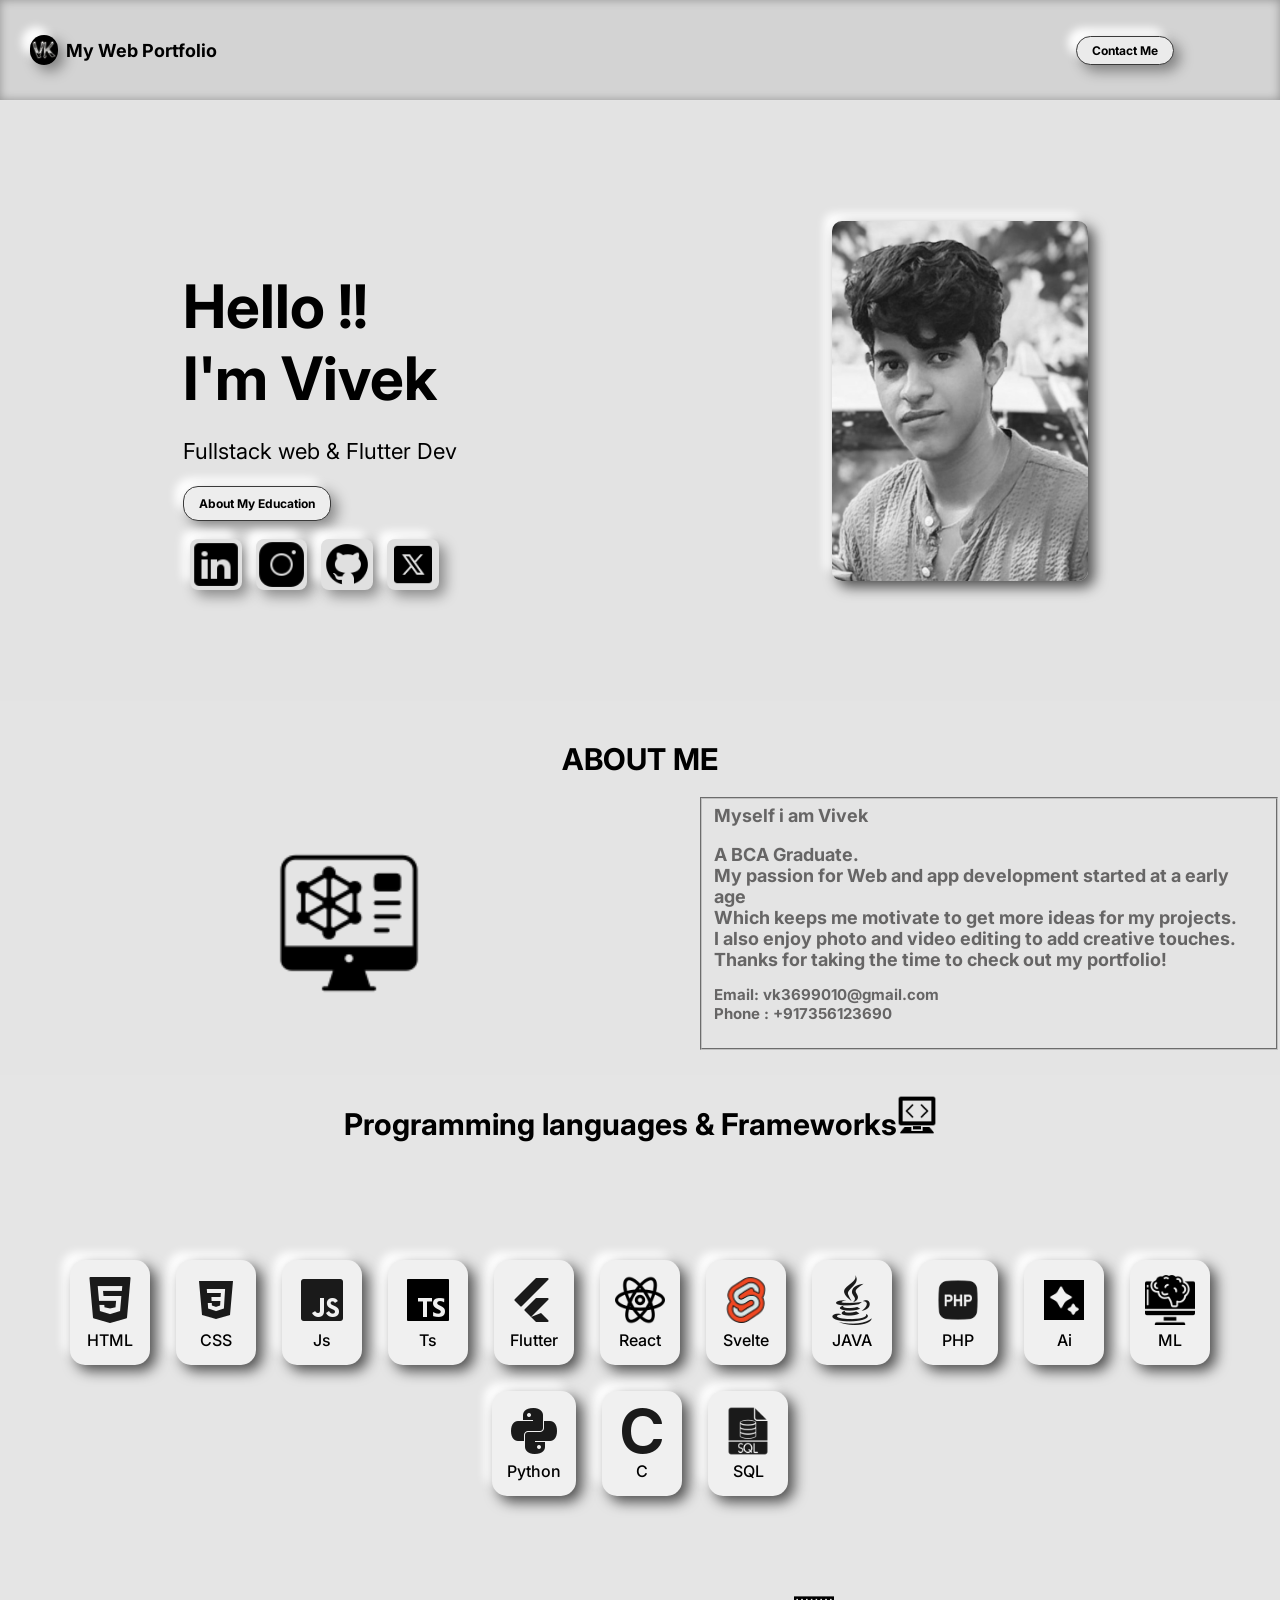
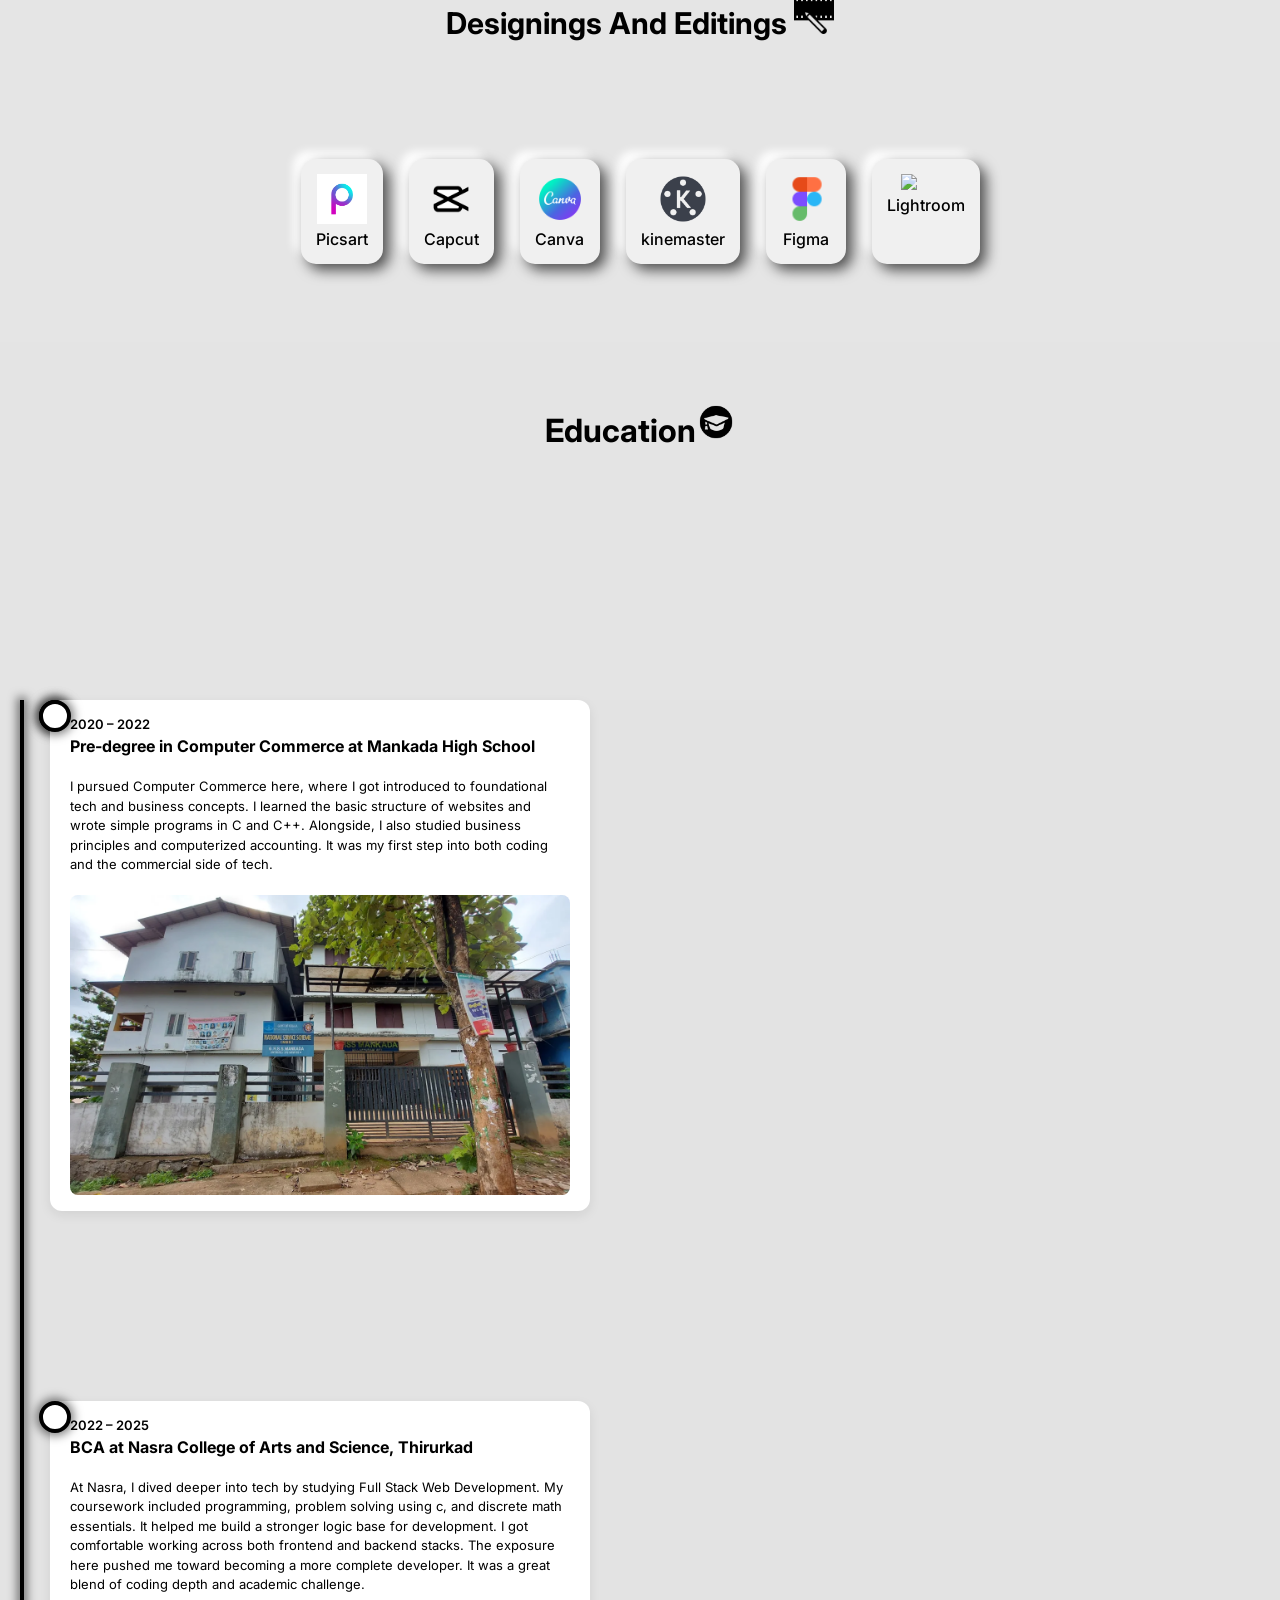
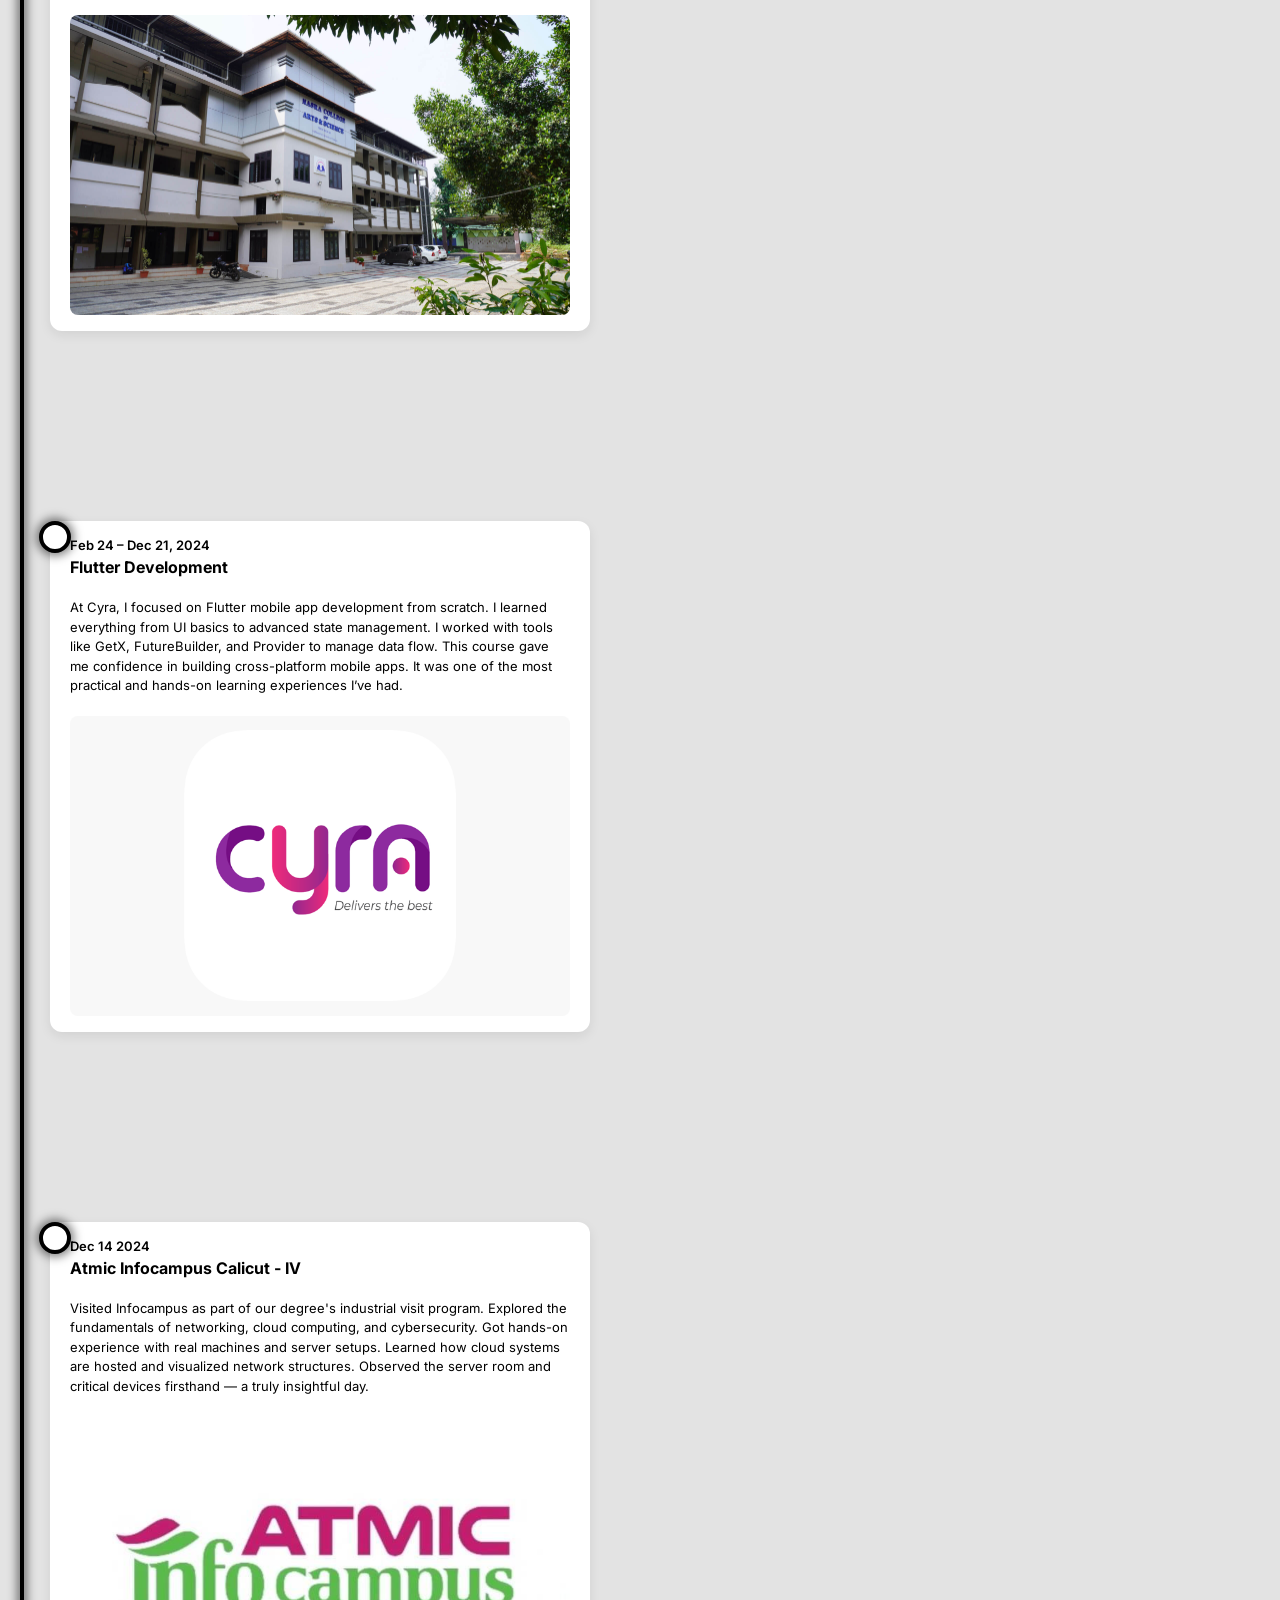
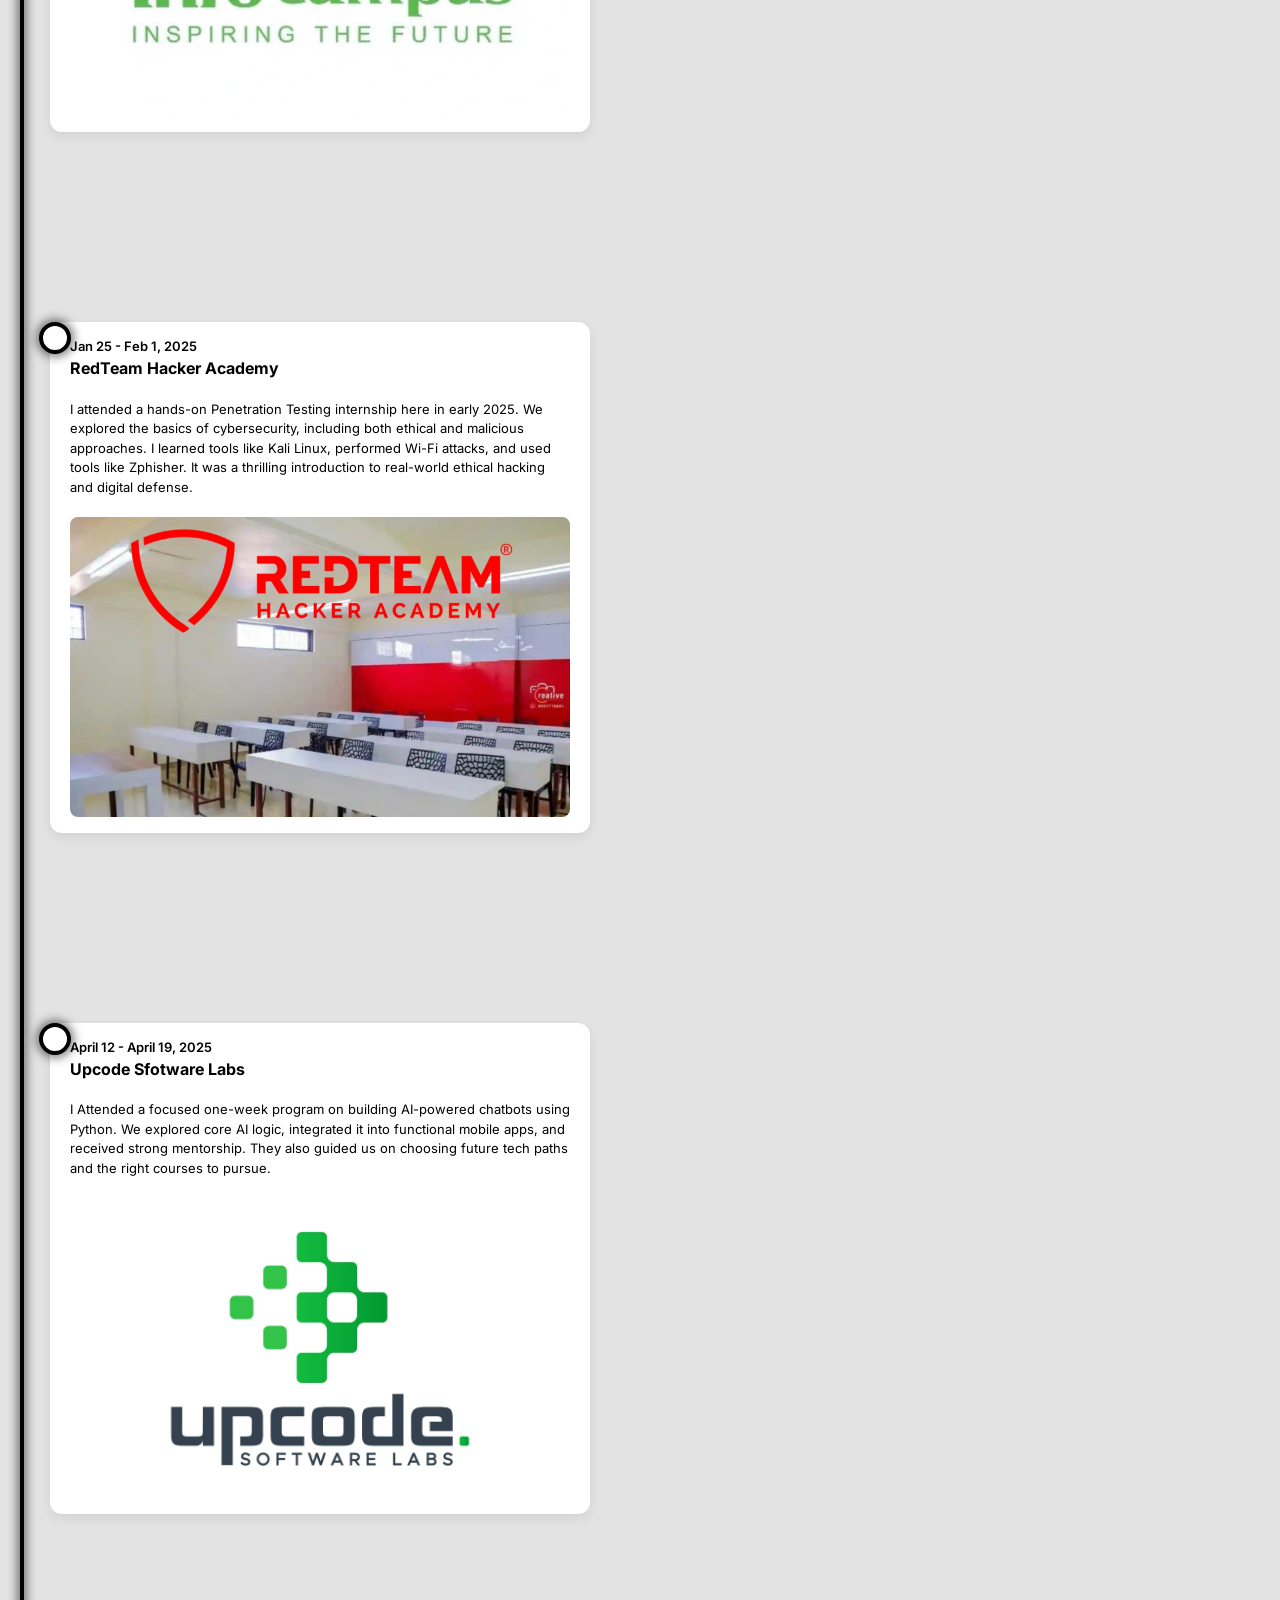
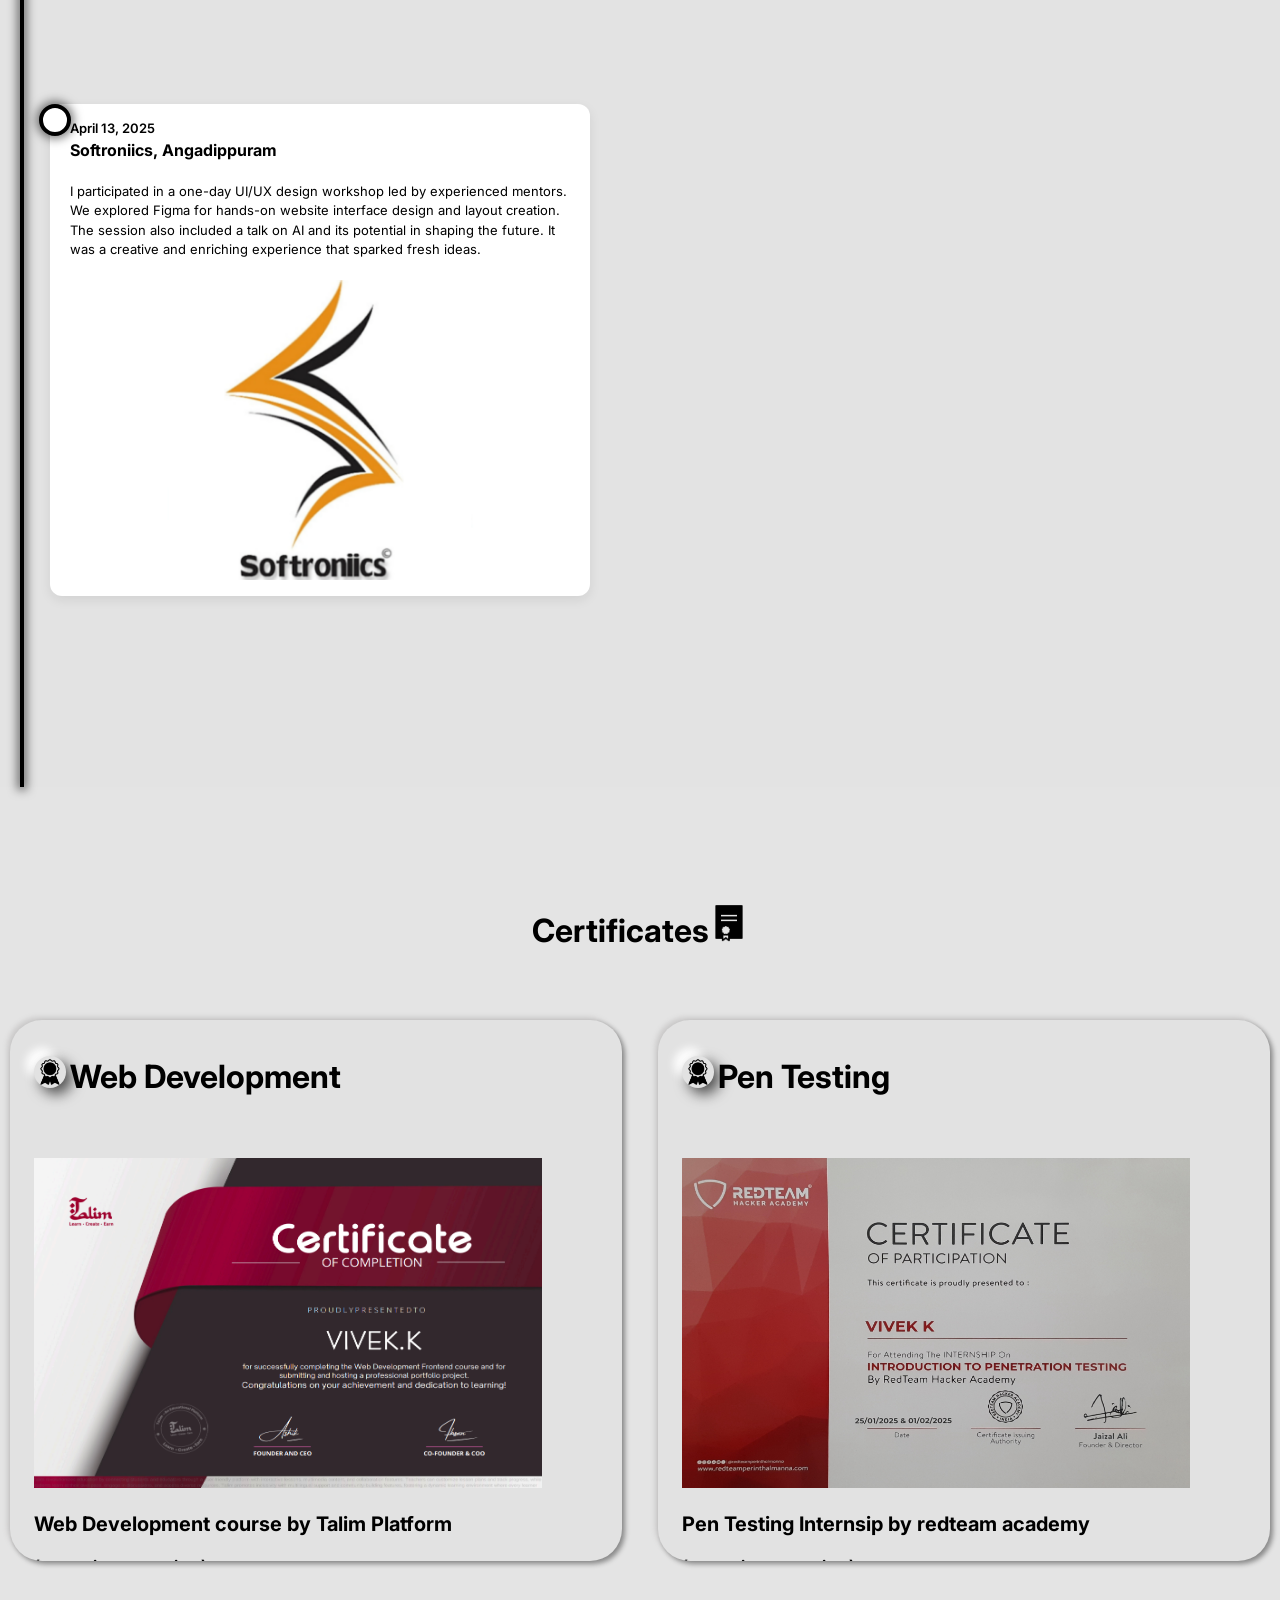
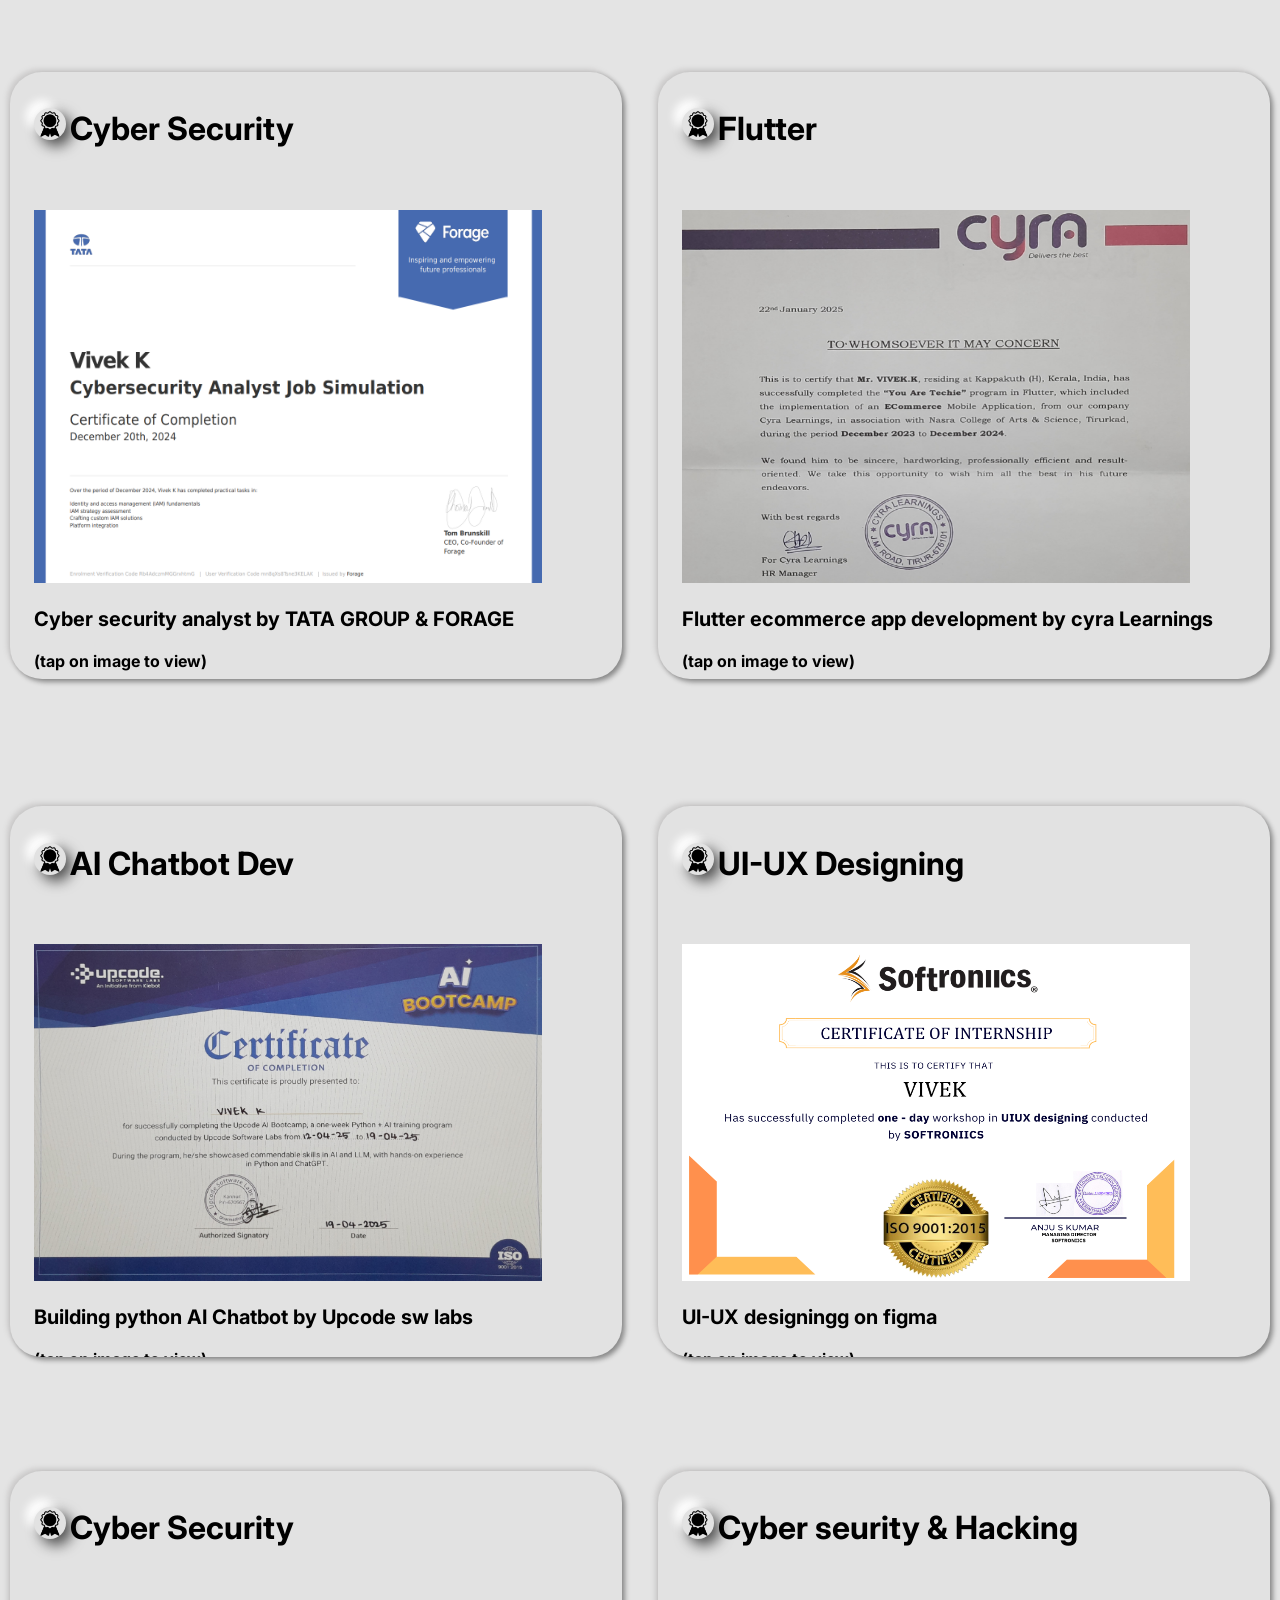
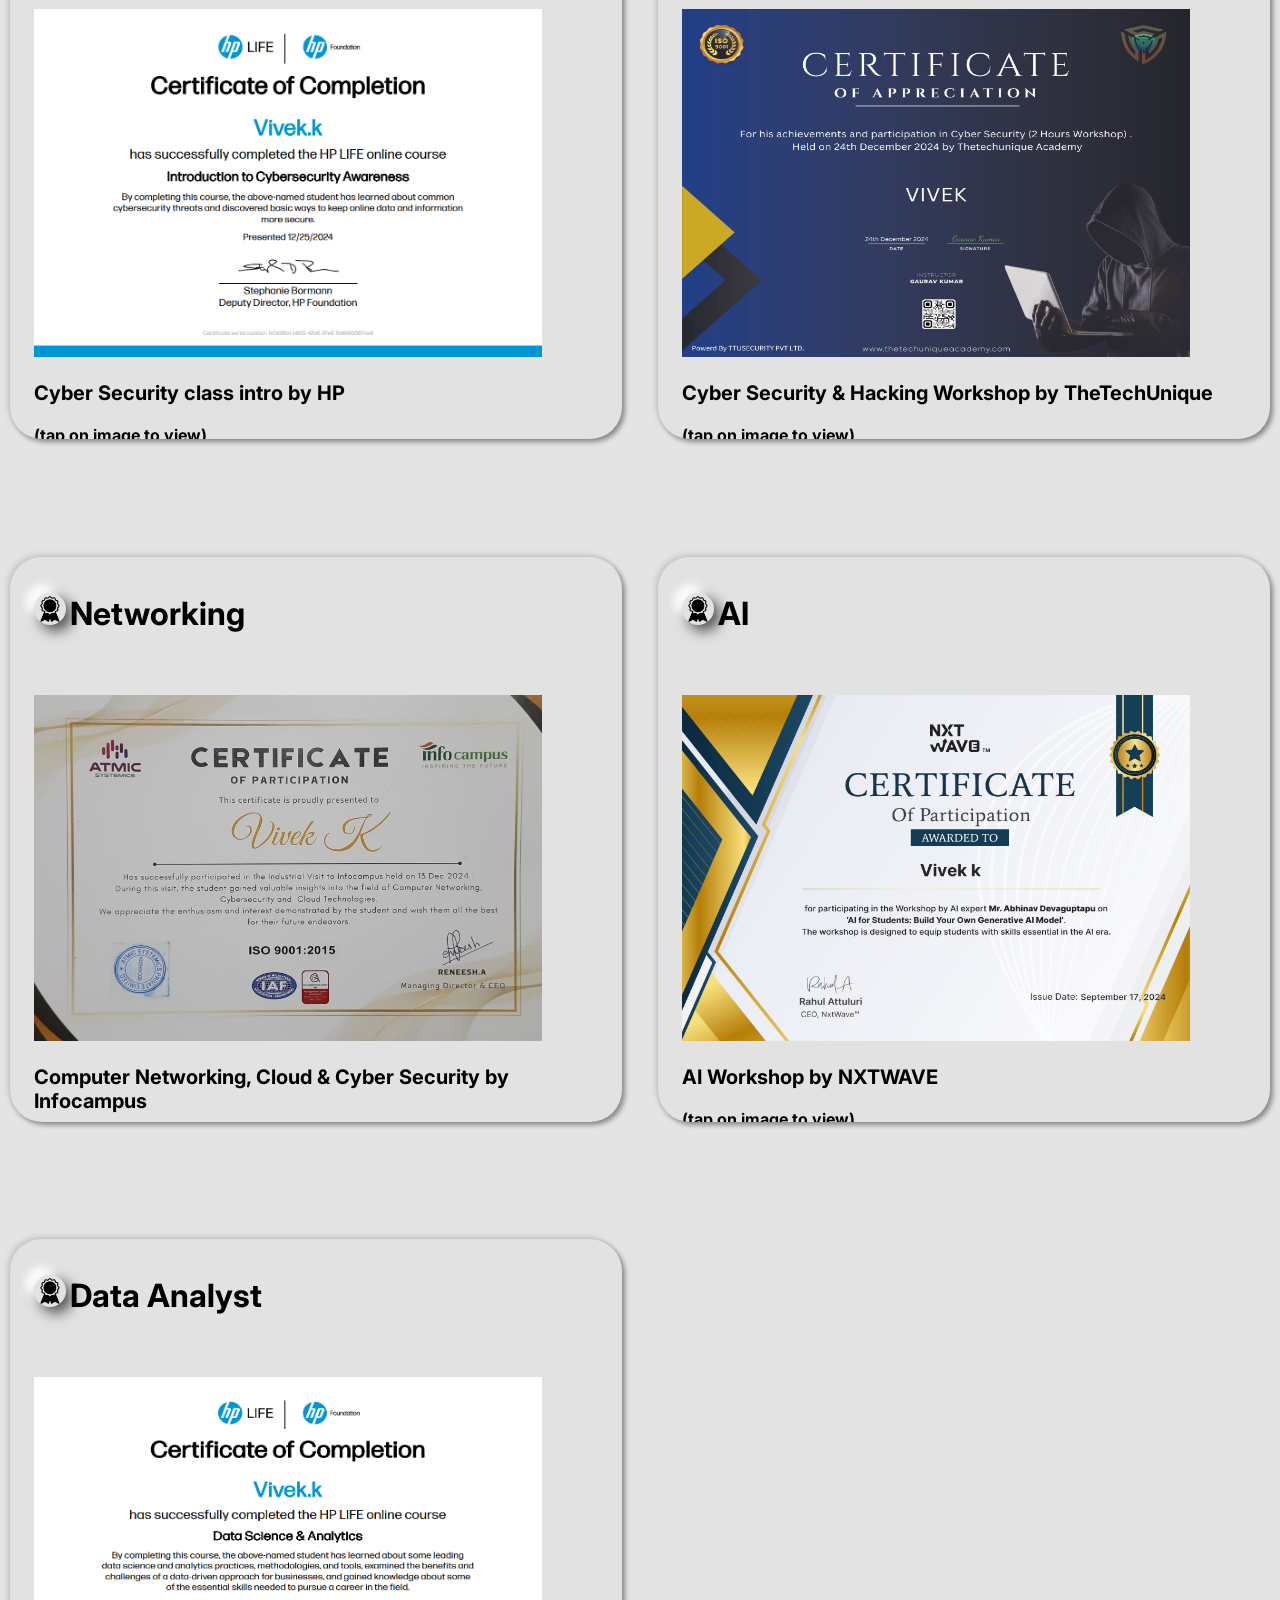
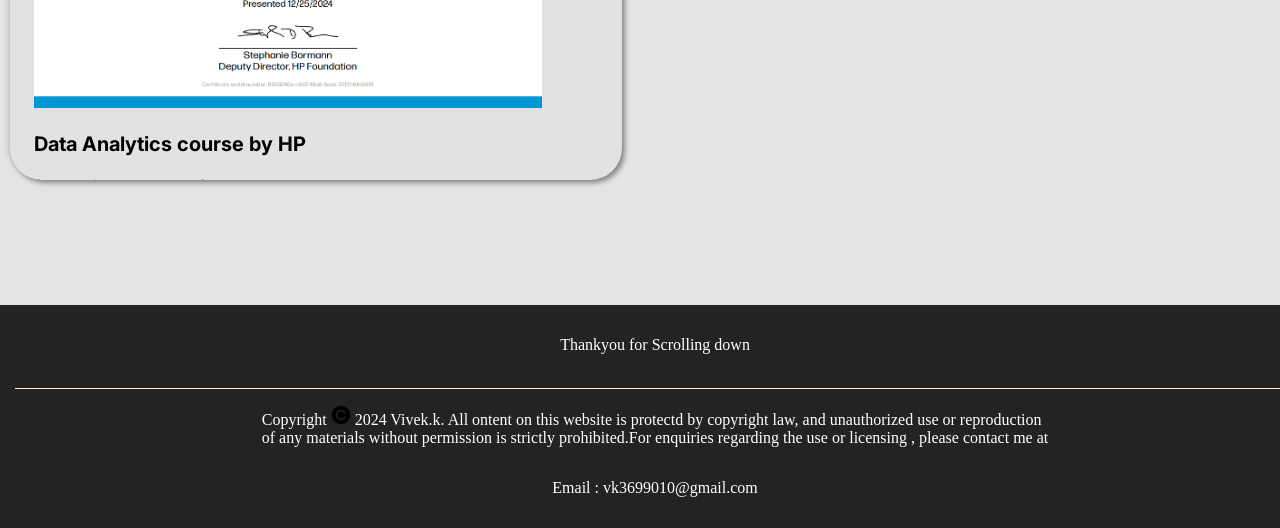
==== commit e4c1f367: "hbrhb" ====
--- a/index.html
+++ b/index.html
@@ -76,7 +76,8 @@
                      <p id="about-text1">A BCA Graduate.<br>
                       My passion for Web and app development started at a early age <br>
                       Which keeps me motivate to get more ideas for my projects.<br>
-                    Thanks for reading my portfolio to get more about me</p>
+                      I also enjoy photo and video editing to add creative touches.<br>
+                      Thanks for taking the time to check out my portfolio!</p>
                      <p id="about-text2">Email:  vk3699010@gmail.com 
                       <br> Phone : +917356123690 </p>
                     </fieldset>
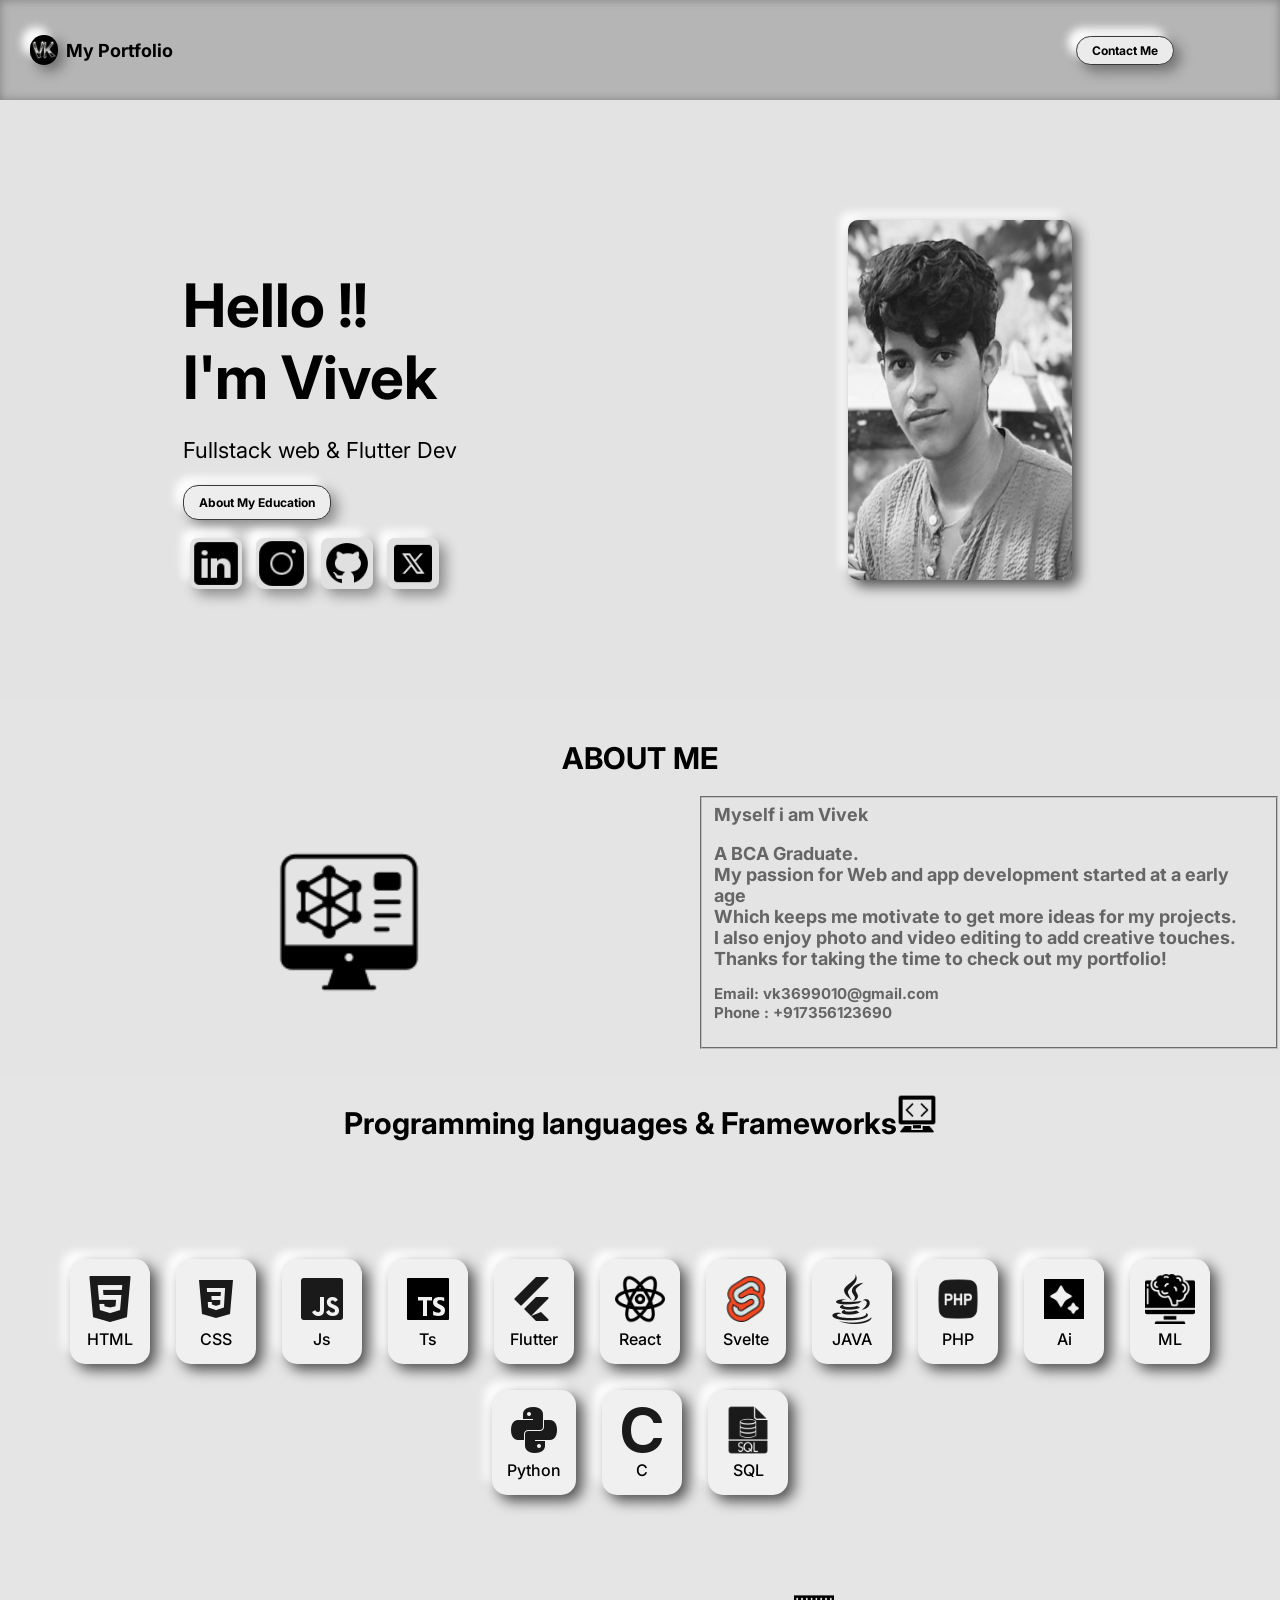
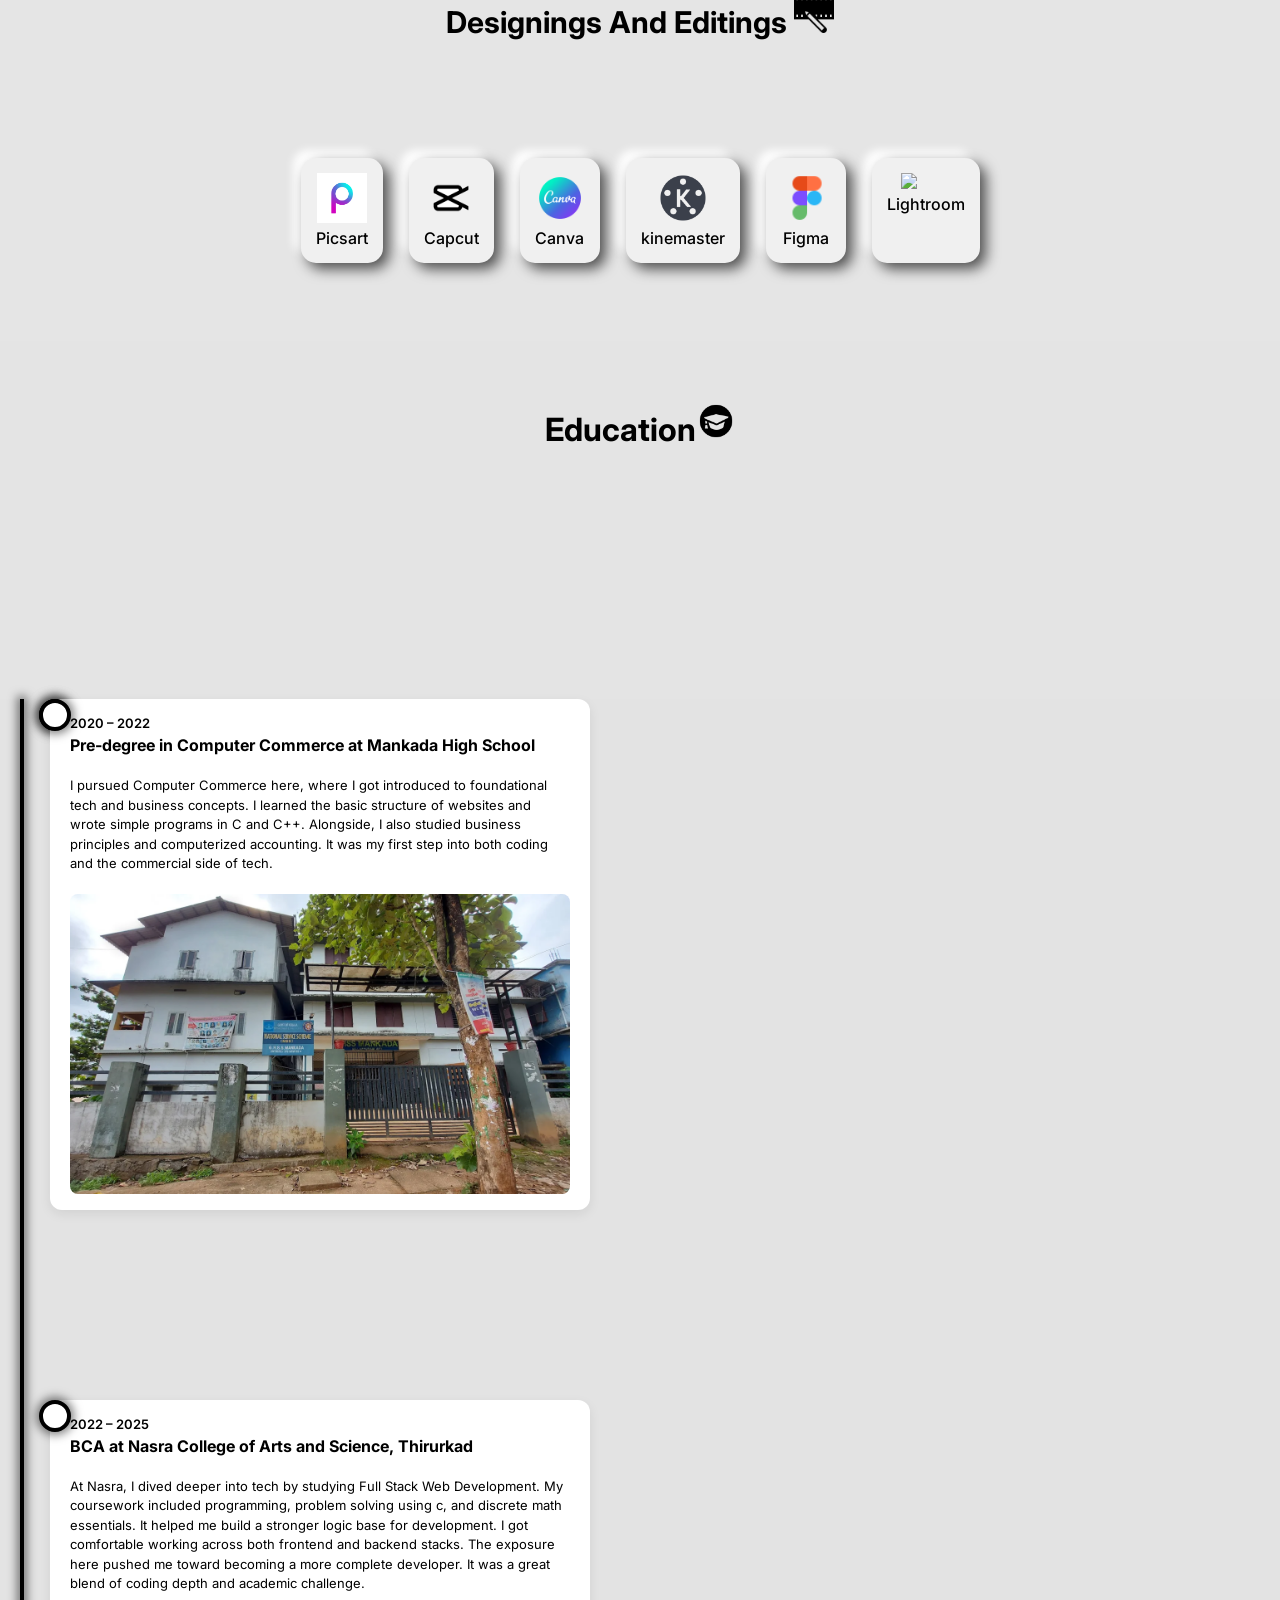
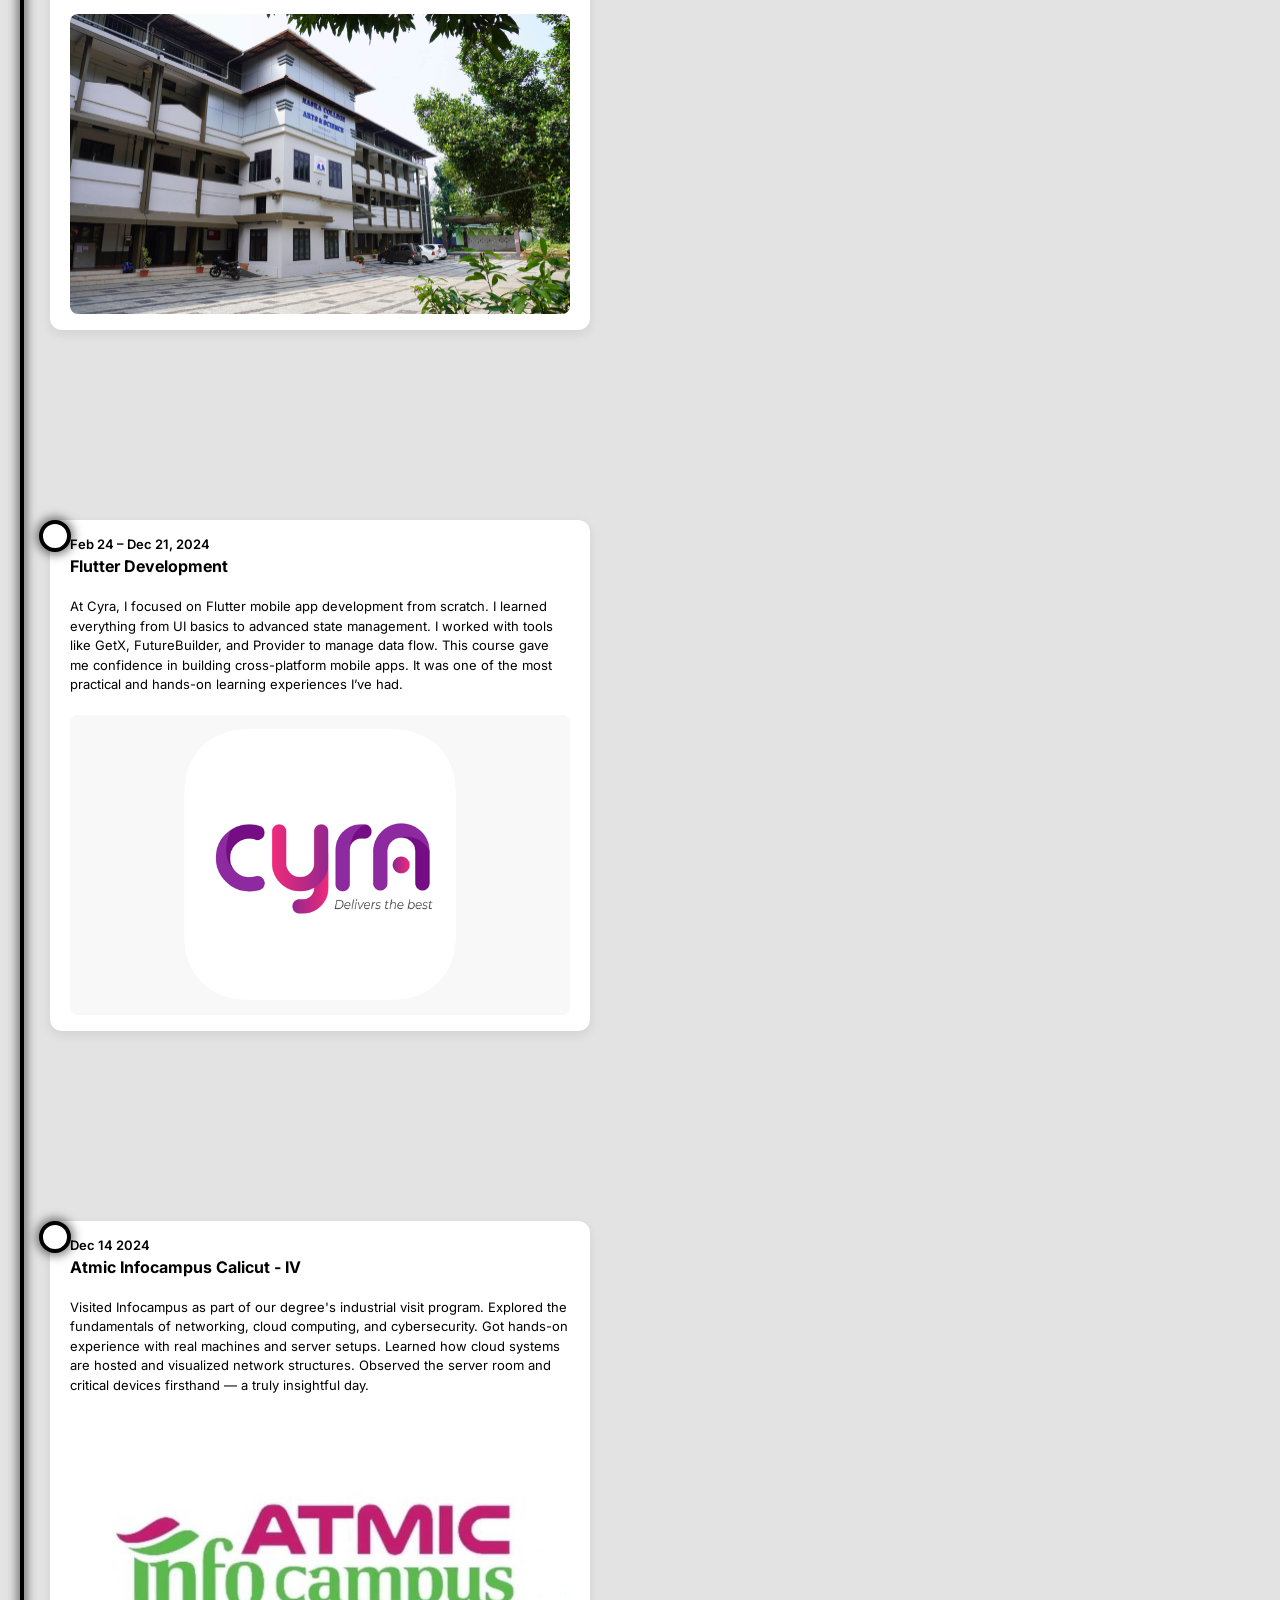
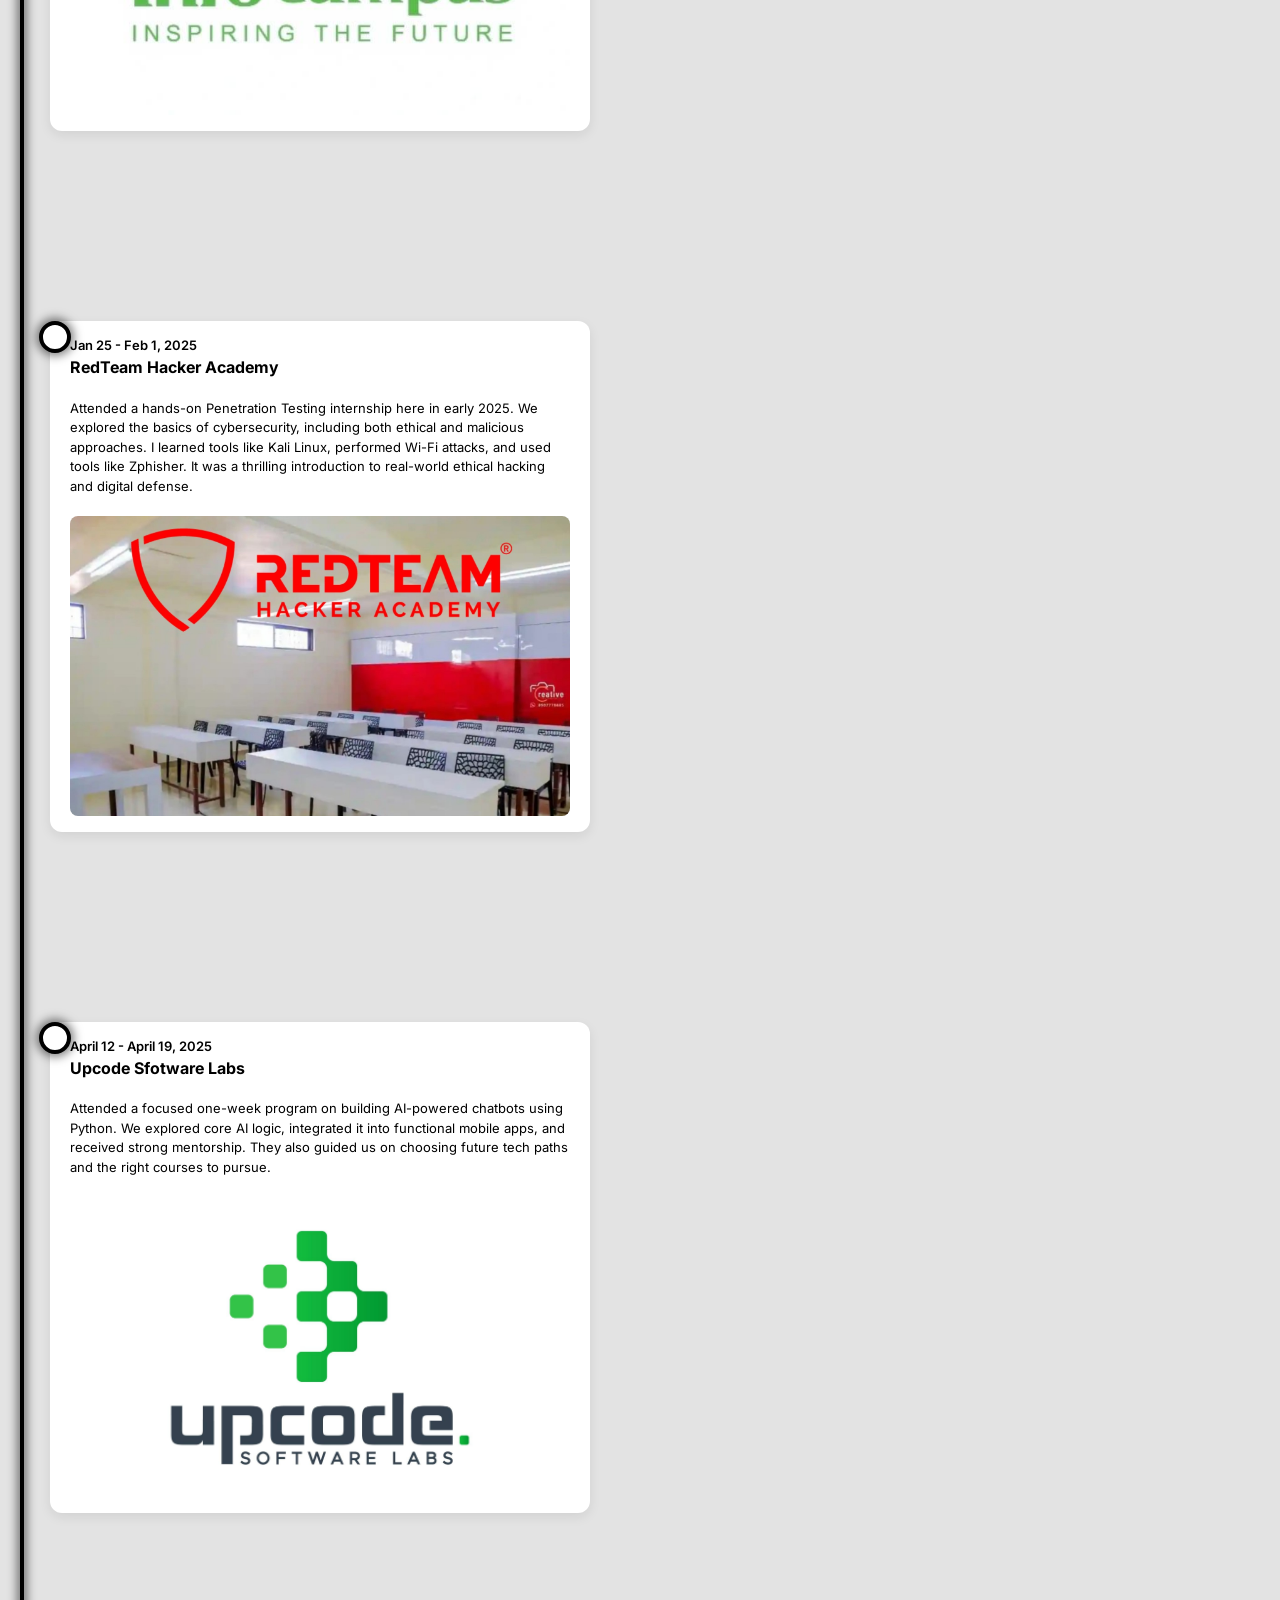
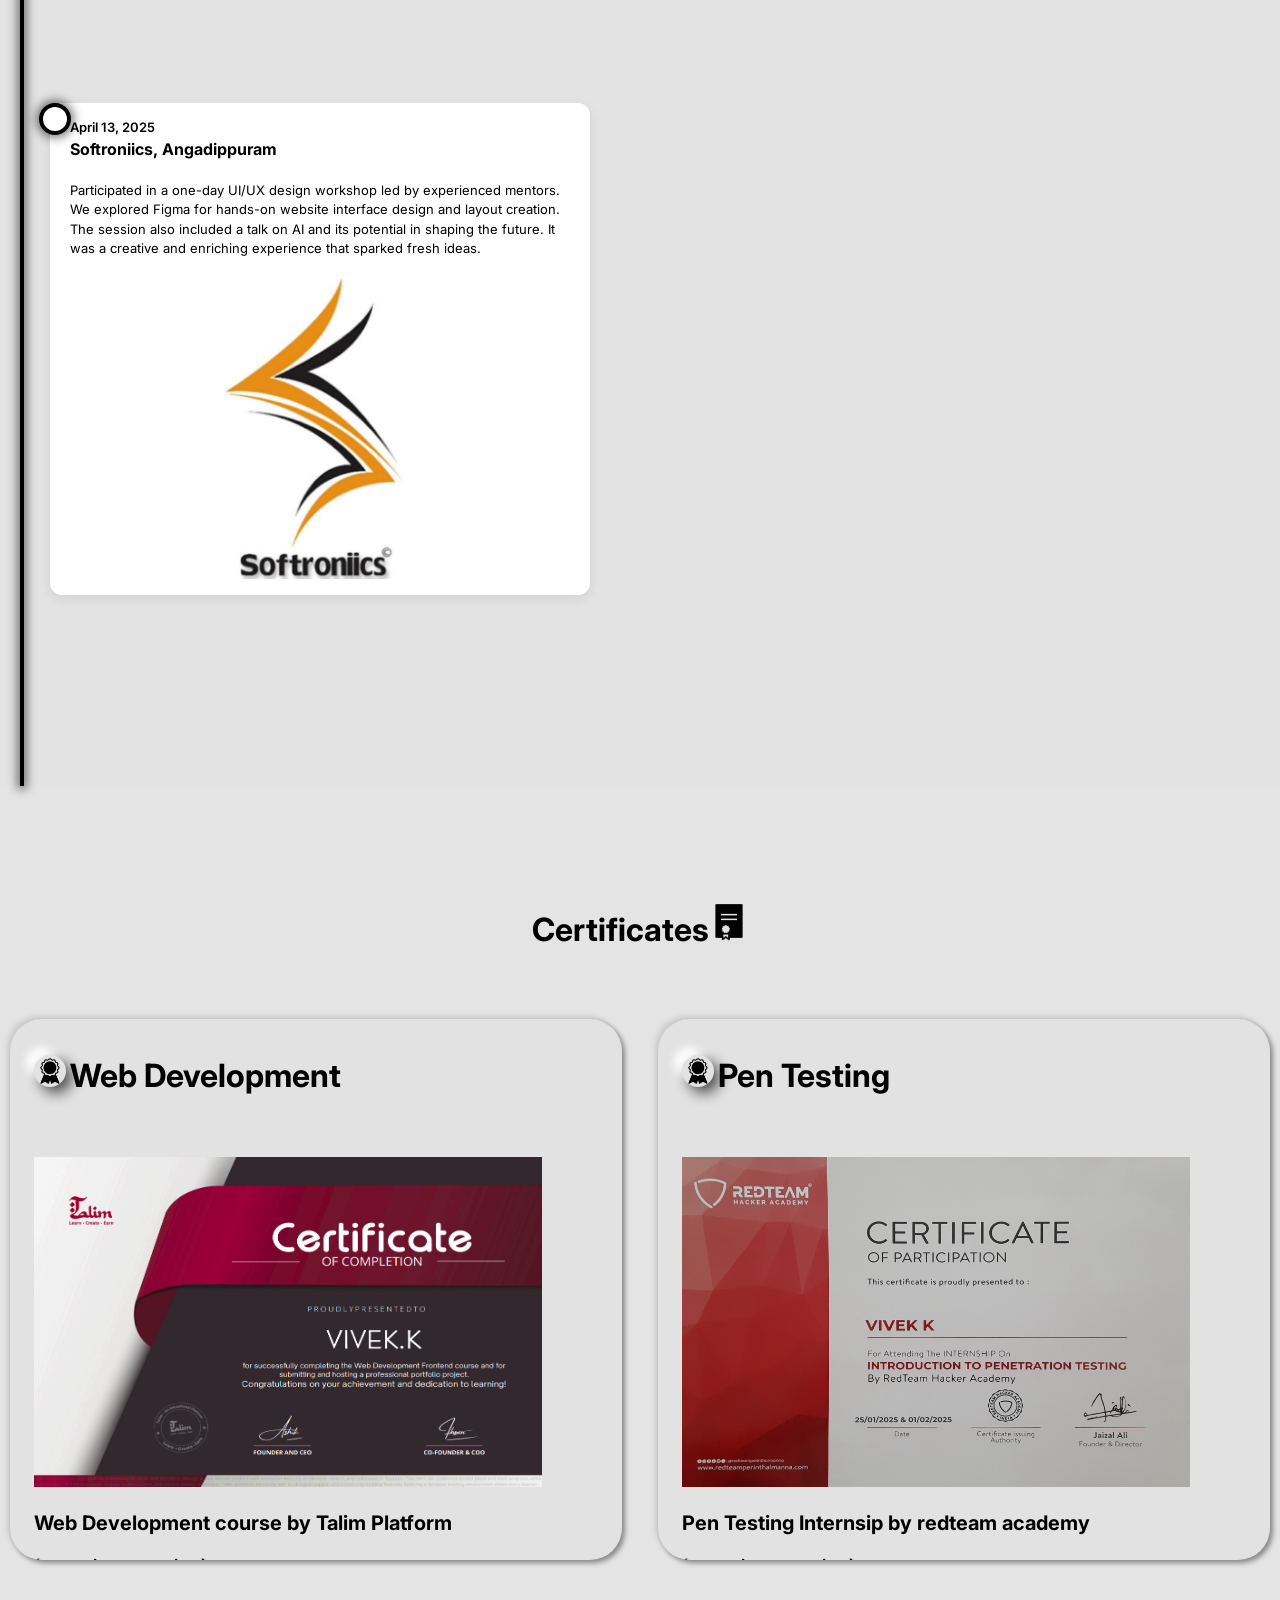
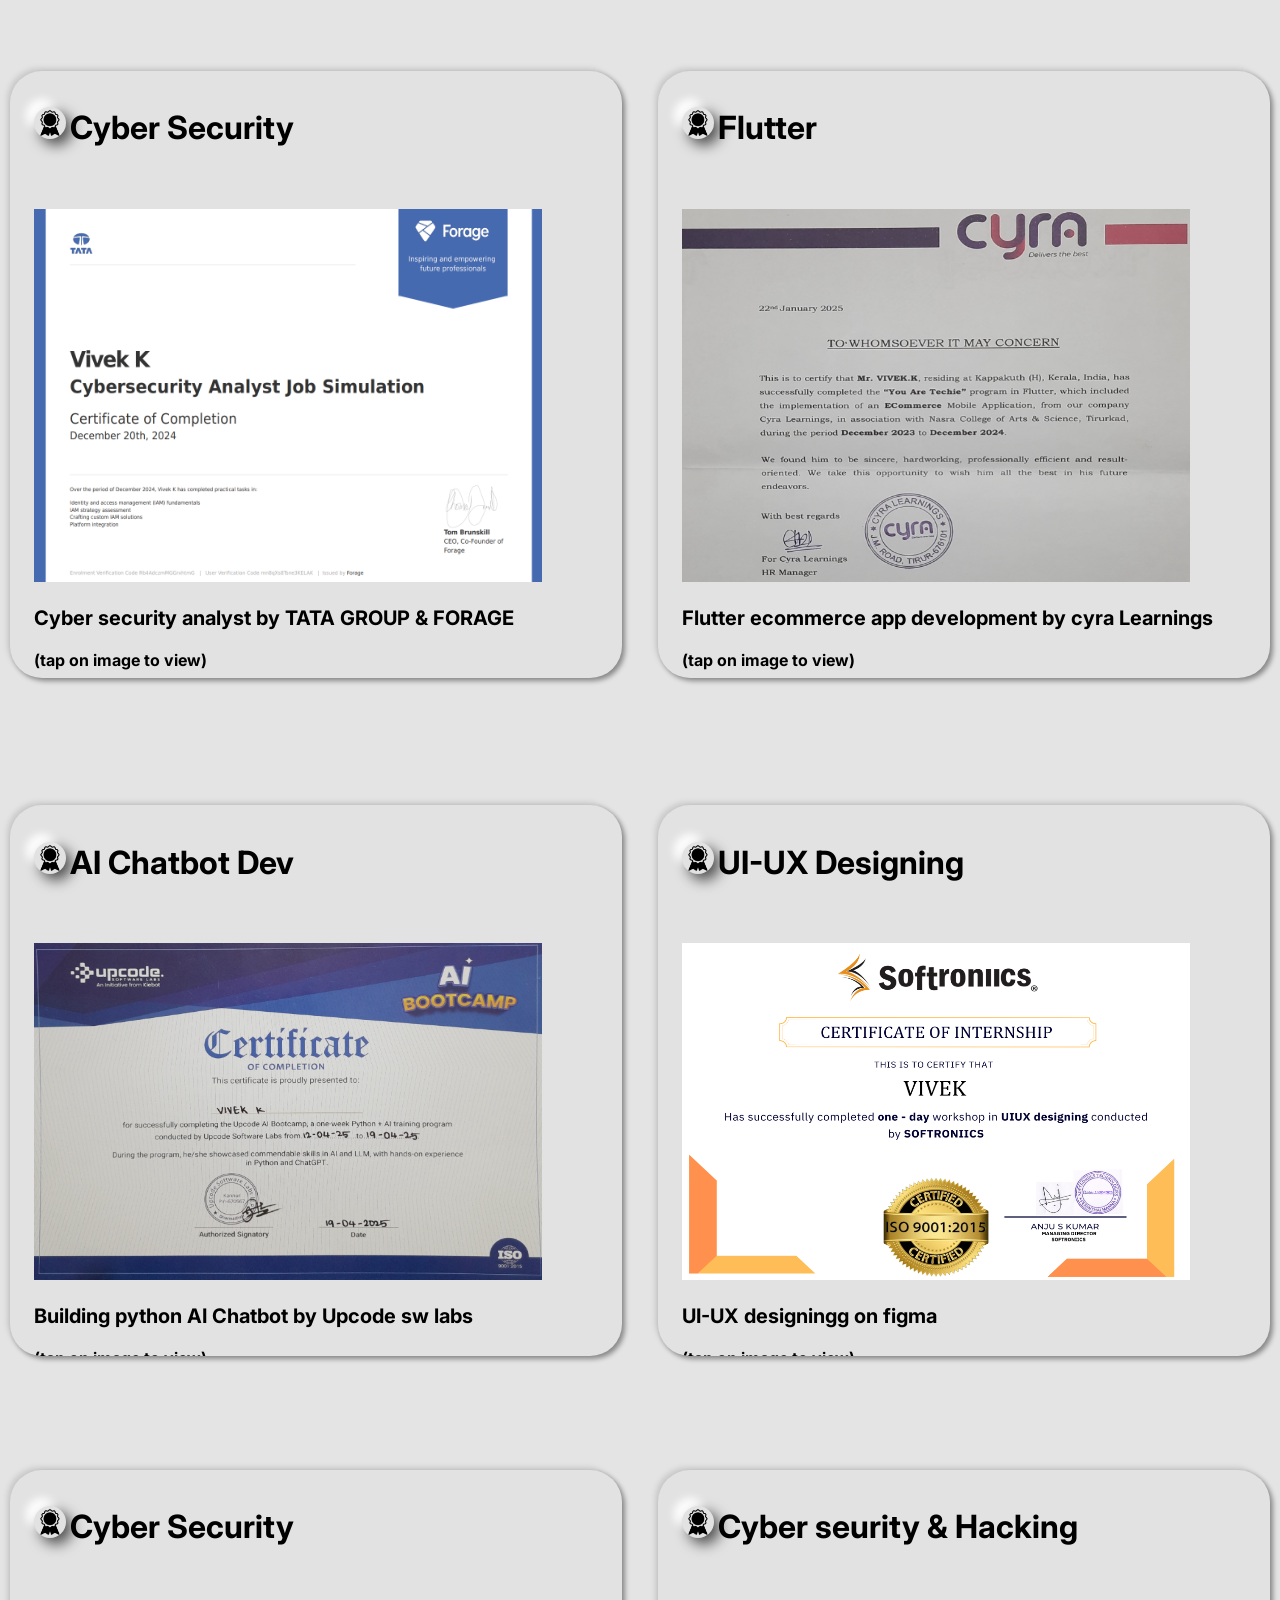
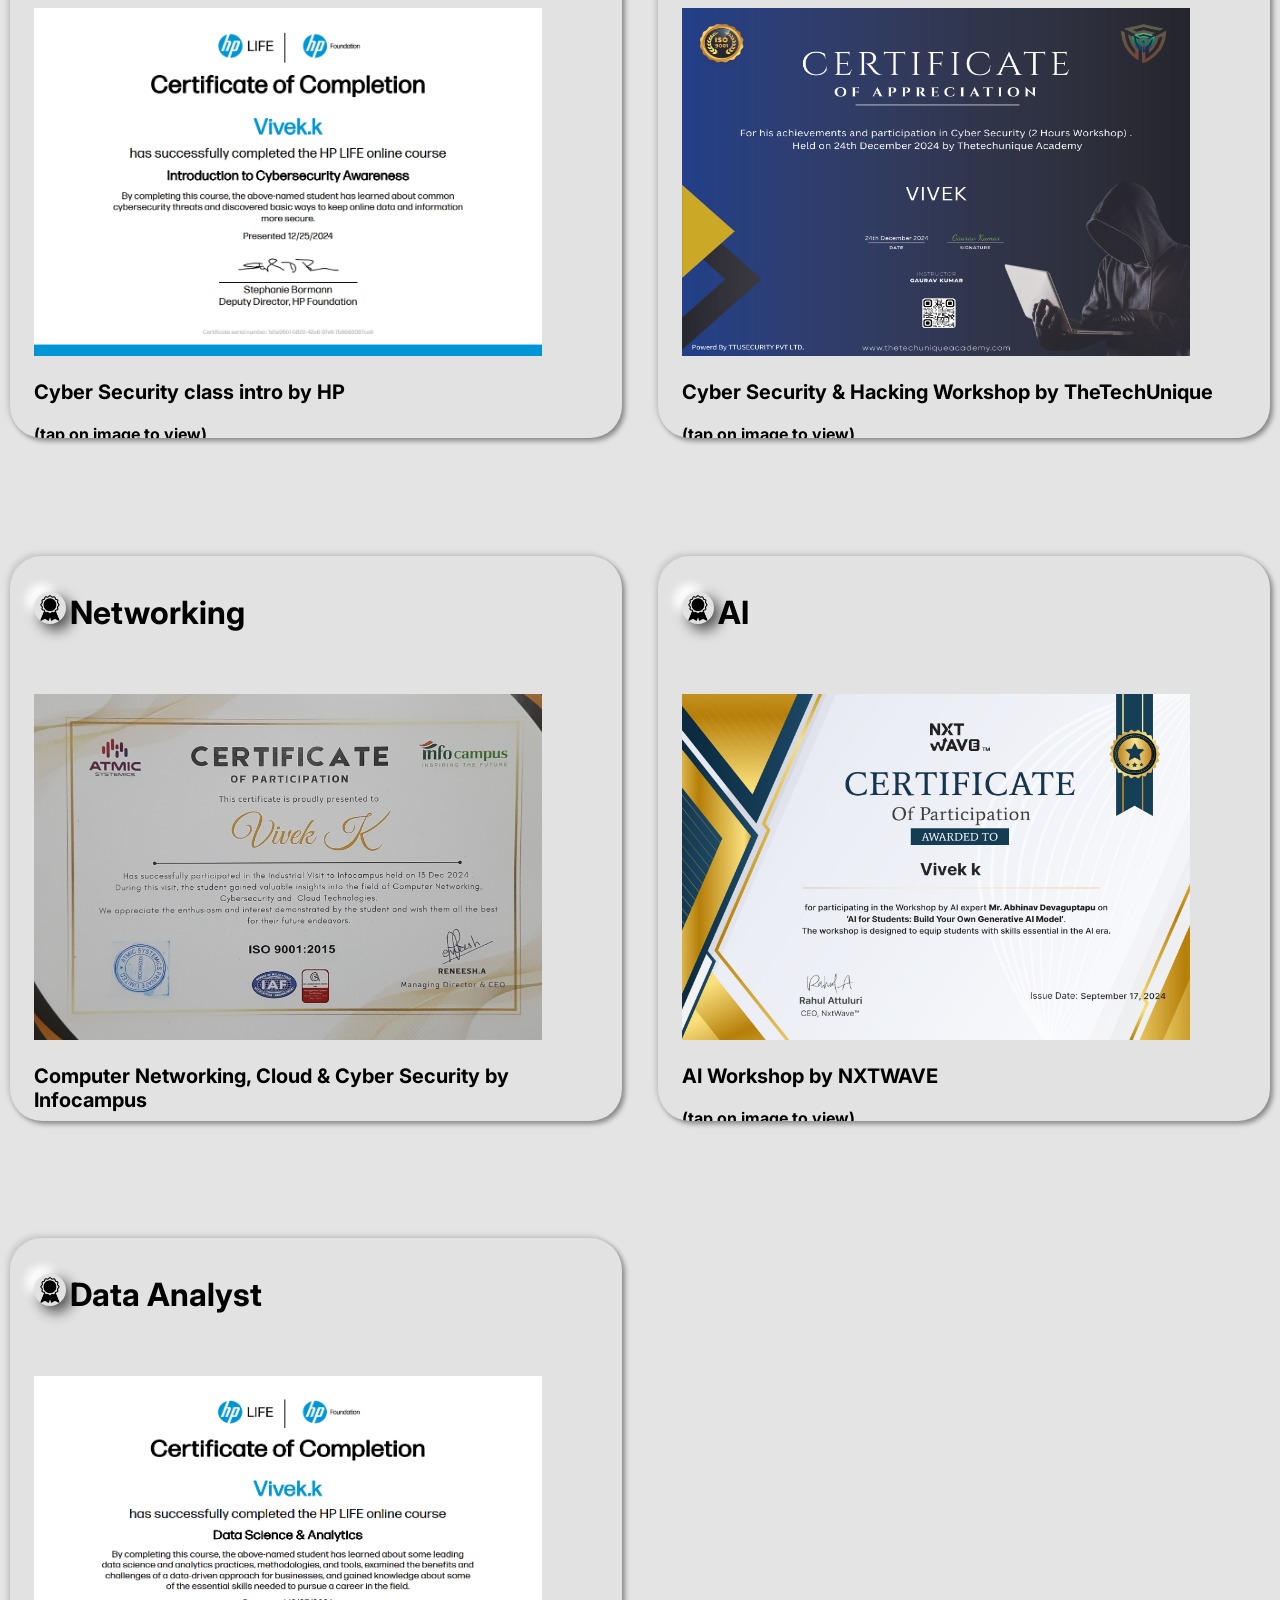
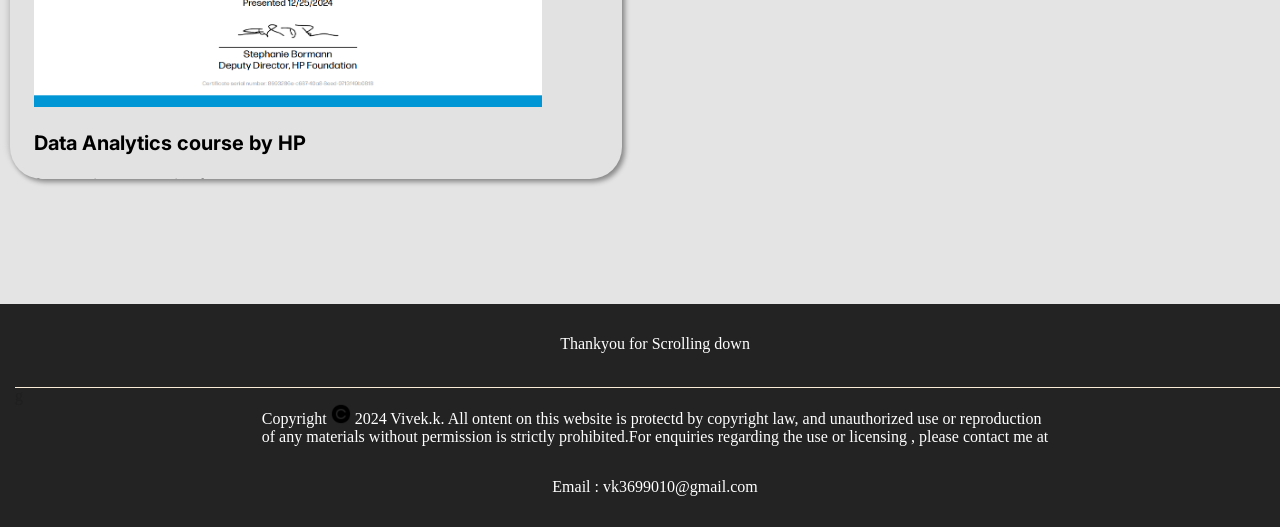
==== commit 885dbd89: "sticky header" ====
--- a/index.html
+++ b/index.html
@@ -15,22 +15,17 @@
  <div id="bg">
      
   <div id="loading-screen"></div>
-
+  
      <div id="toolbar">
       <div id="toolbar-inside">
         <img src="assets/vivek-logo1.jpg" id="logo">
-        <p id="hdname"> My Web Portfolio </p>
+        <p id="hdname"> My Portfolio </p>
   </div>
         
     <div id="btn-div">
       <button id="contact-btn">Contact Me</button>
-      
     </div>
-    
-
      </div>
-
-
              <div id="home">
                <div id="home-left">
                 <div id="home-left-inside">
@@ -280,7 +275,7 @@
               <div class="timeline-content">
                 <h3 id="education-text1">Jan 25 - Feb 1, 2025</h3>
                 <h4 id="education-text2">RedTeam Hacker Academy</h4>
-                <p id="education-text1">I attended a hands-on Penetration Testing internship here in early 2025.
+                <p id="education-text1">Attended a hands-on Penetration Testing internship here in early 2025.
                   We explored the basics of cybersecurity, including both ethical and malicious approaches.
                   I learned tools like Kali Linux, performed Wi-Fi attacks, and used tools like Zphisher.
                   It was a thrilling introduction to real-world ethical hacking and digital defense.</p>
@@ -295,7 +290,7 @@
               <div class="timeline-content">
                 <h3 id="education-text1">April 12 - April 19, 2025</h3>
                 <h4 id="education-text2">Upcode Sfotware Labs</h4>
-                <p id="education-text1"> I Attended a focused one-week program on building AI-powered chatbots using Python.
+                <p id="education-text1"> Attended a focused one-week program on building AI-powered chatbots using Python.
                   We explored core AI logic, integrated it into functional mobile apps, and received strong mentorship.
                   They also guided us on choosing future tech paths and the right courses to pursue.</p>
                 <div class="img-placeholder">
@@ -310,7 +305,7 @@
                 <h3 id="education-text1">April 13, 2025</h3>
                 <h4 id="education-text2">Softroniics, Angadippuram</h4>
                 <p id="education-text1">
-                  I participated in a one-day UI/UX design workshop led by experienced mentors.
+                  Participated in a one-day UI/UX design workshop led by experienced mentors.
                   We explored Figma for hands-on website interface design and layout creation.
                   The session also included a talk on AI and its potential in shaping the future.
                   It was a creative and enriching experience that sparked fresh ideas.
--- a/style.css
+++ b/style.css
@@ -27,21 +27,27 @@
     height: 100vh;
 }
 body{
+    background-color: rgb(228, 228, 228);
     margin: 0px;
     padding: 0px;
 }
-#toolbar{
+#toolbar {
+    position: fixed; /* Makes it stay on top */
+    top: 0;
+    left: 0;
     width: 100%;
     height: 100px;
     background-color: hsla(0, 0%, 58%, 0.214);
     display: flex;
     flex-direction: row;
     align-items: center;
-    box-shadow: inset 0 0 10px rgba(0,0,0,0.3);
-    margin-bottom: 1px;
-}
-
-#toolbar-inside{
+    box-shadow: inset 0 0 10px rgba(0, 0, 0, 0.3);
+    backdrop-filter: blur(10px); /* Proper blur effect */
+    z-index: 999; /* Ensures it stays above all content */
+}
+
+/* Inside content remains as-is */
+#toolbar-inside {
     display: flex;
     flex-direction: row;
     flex: 3;
@@ -230,6 +236,7 @@
     height: 600px;
     background-color: rgb(190, 190, 190);
     display: flex;
+    padding-top: 100px; /* Same as the height of #toolbar */
   }
   
   #home-left {
@@ -291,9 +298,9 @@
    width: 40%;
    border-radius: 10px;
    box-shadow: 6px 6px 14px rgba(0, 0, 0, 0.664),
-              -8px -8px 9px rgb(255, 255, 255);
-     transition: transform 0.5s ease-in-out ;
-     animation: fadeIn 3s;
+               -8px -8px 9px rgb(255, 255, 255);
+   transition: transform 0.5s ease-in-out ;
+   animation: fadeIn 5s;
 }
 @keyframes fadeIn {
     0% {
@@ -734,12 +741,19 @@
 {
 
 
-    .contact-btn {
-        font-size: 0.95rem;
-        padding: 10px 20px;
+    #contact-btn {
+        font-size: 0.70rem;
+        padding: 3px 8px;
         width: auto;
-        max-width: 90%;
+        max-width: 140px;
+        box-sizing: border-box;
+        white-space: nowrap;
+        display: block;
+        margin: 0 auto;
+        text-align: center;
+        border-radius: 20px;
       }
+      
 
 #home{
     flex-direction: column;
@@ -776,6 +790,8 @@
 .social-media{
     padding-bottom: 65px;
     height: 25px;
+        animation: fadeIn 5s;
+    
 }
 #contact-btn{
     height: 35px;
@@ -804,6 +820,11 @@
    
 }
 
+
+
+
+
+
 /* Desktop View */
 
 
@@ -818,7 +839,7 @@
         flex-direction: row;
     }
     #home-img{
-        width: 40%;
+        width: 35%;
         height: 60%;
     }
     #home-left{
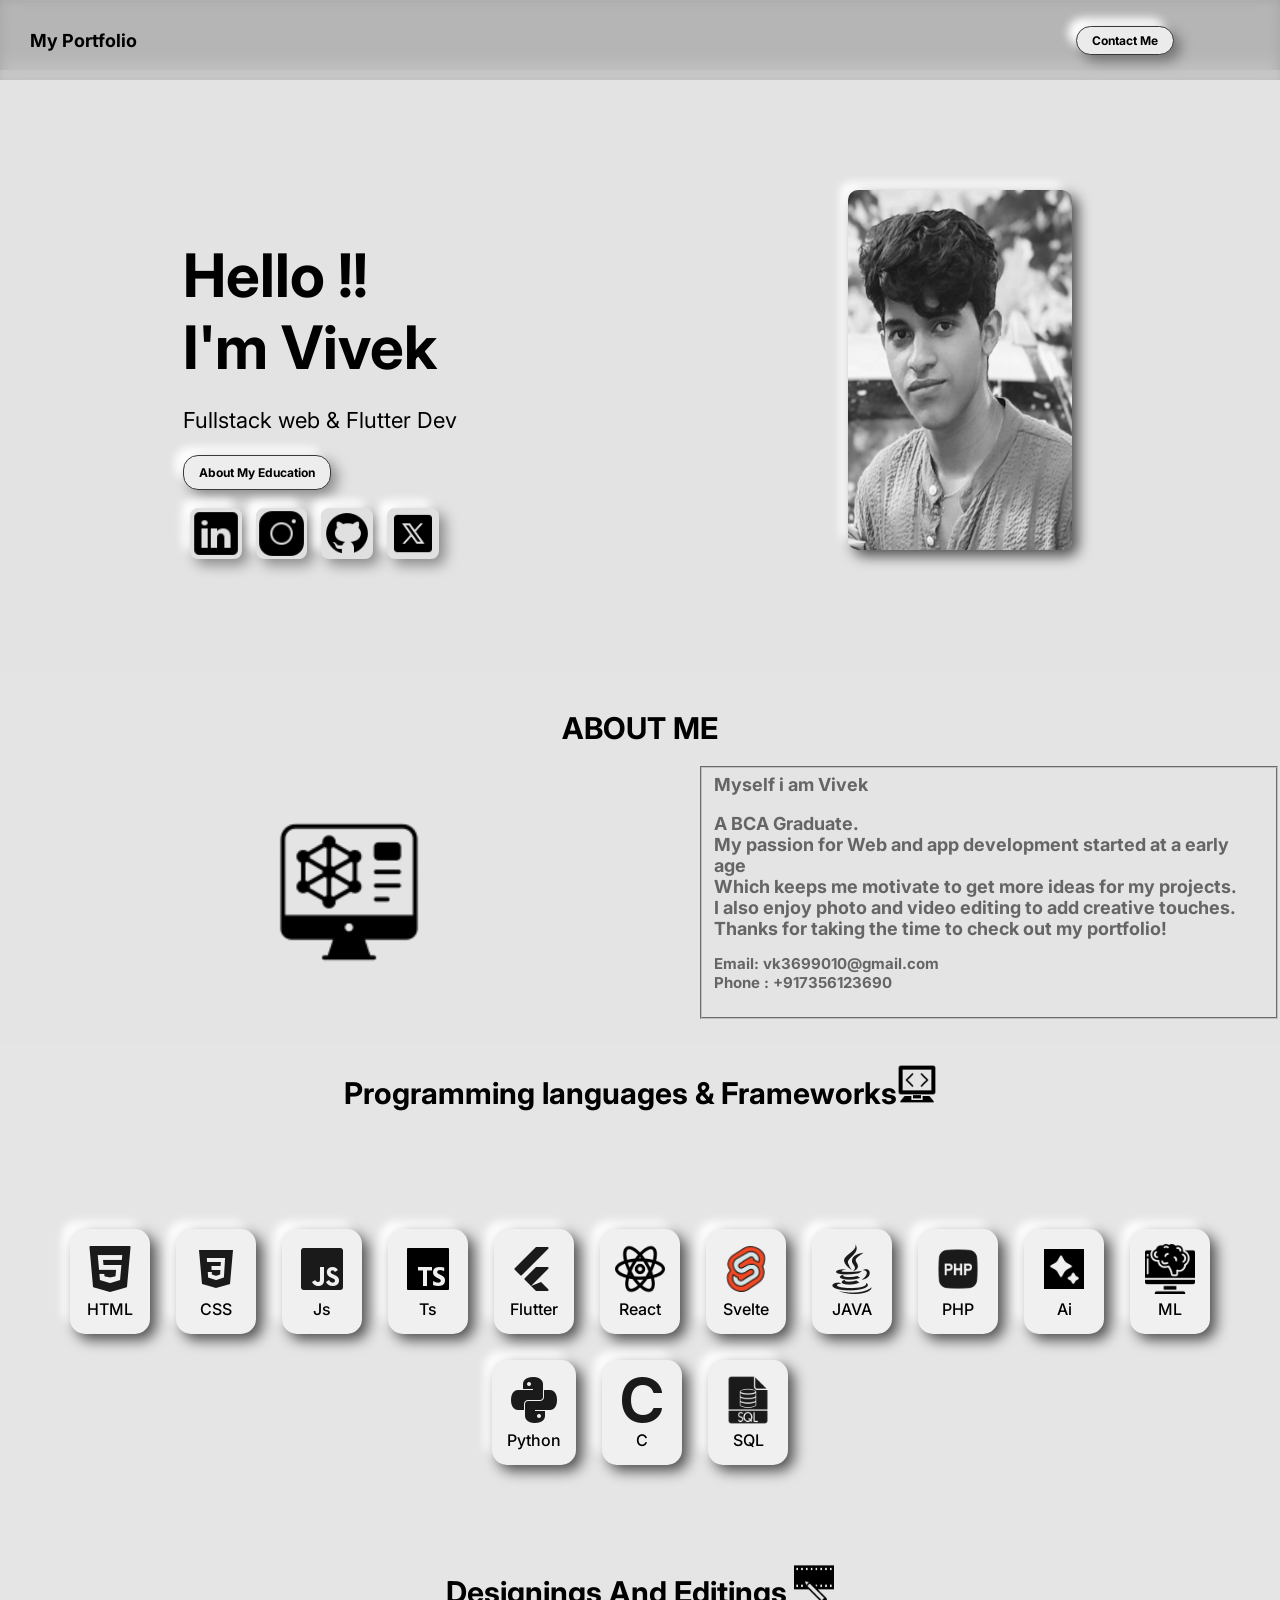
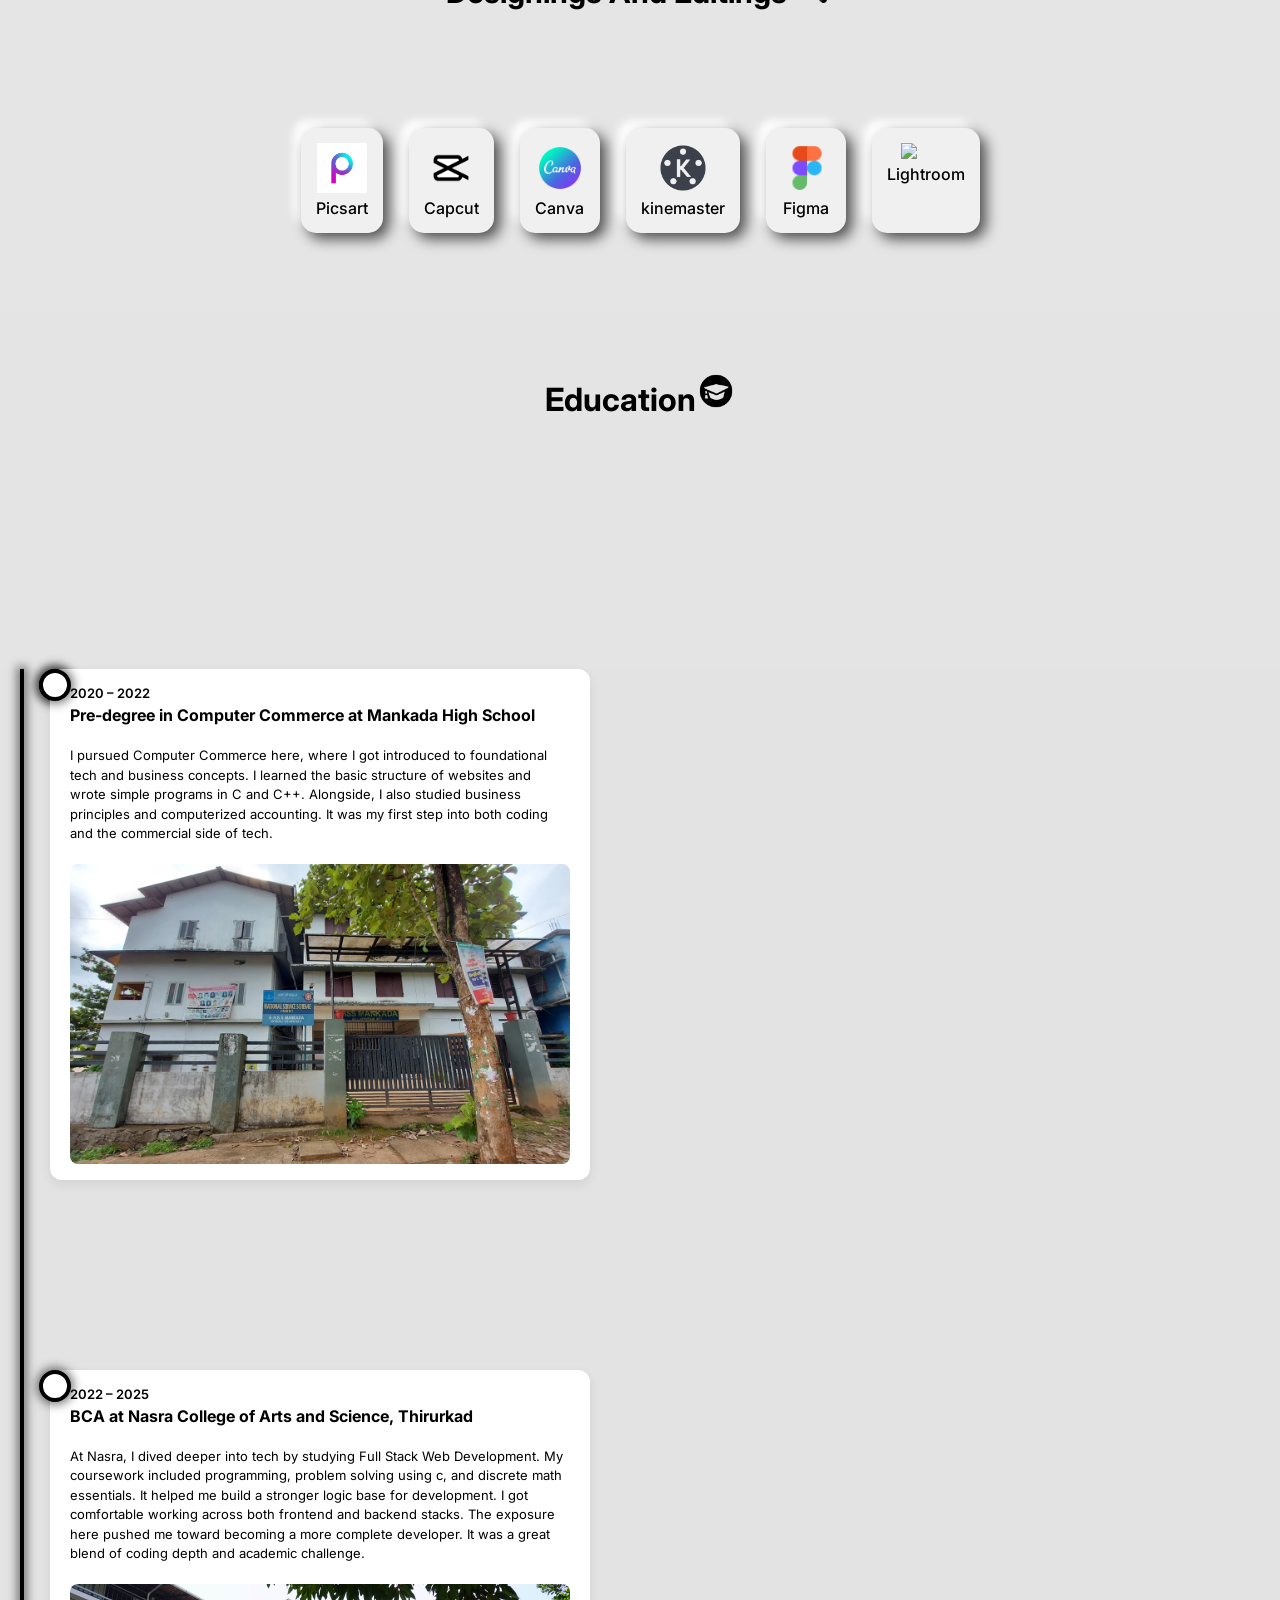
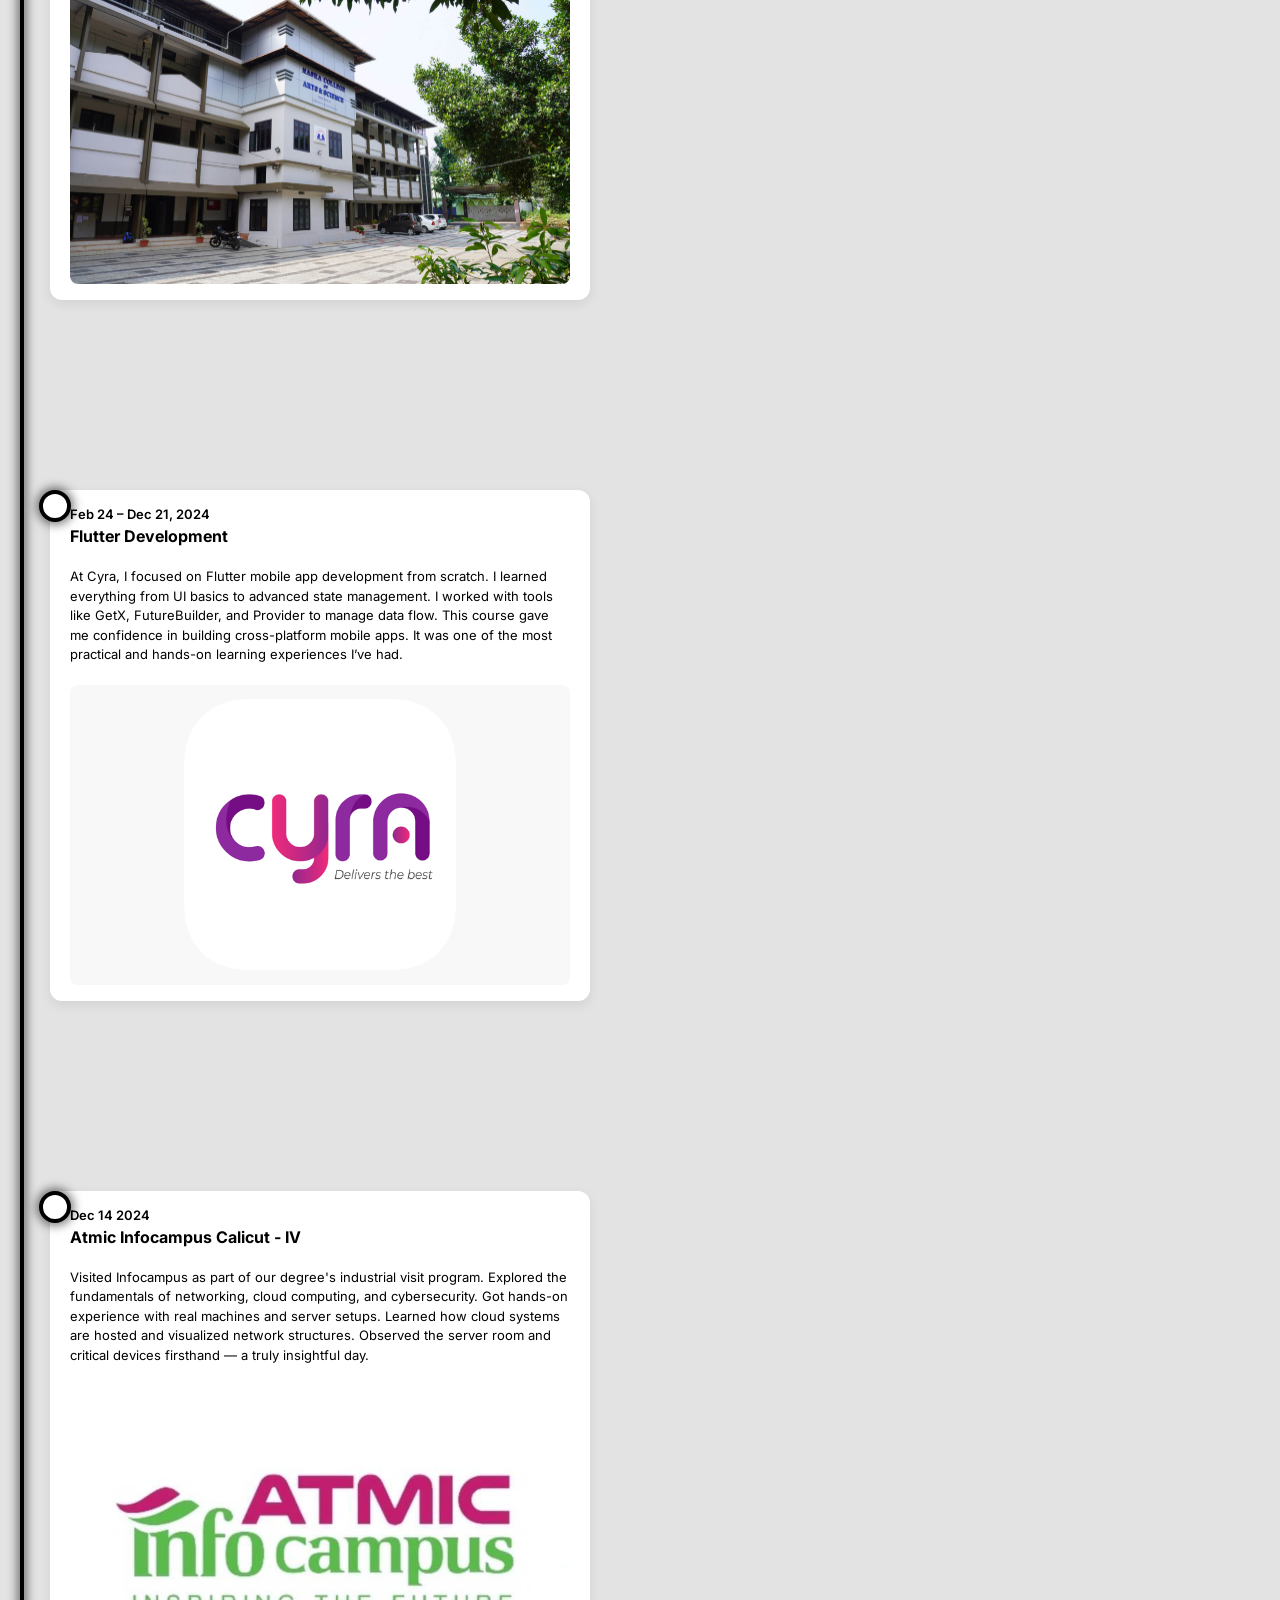
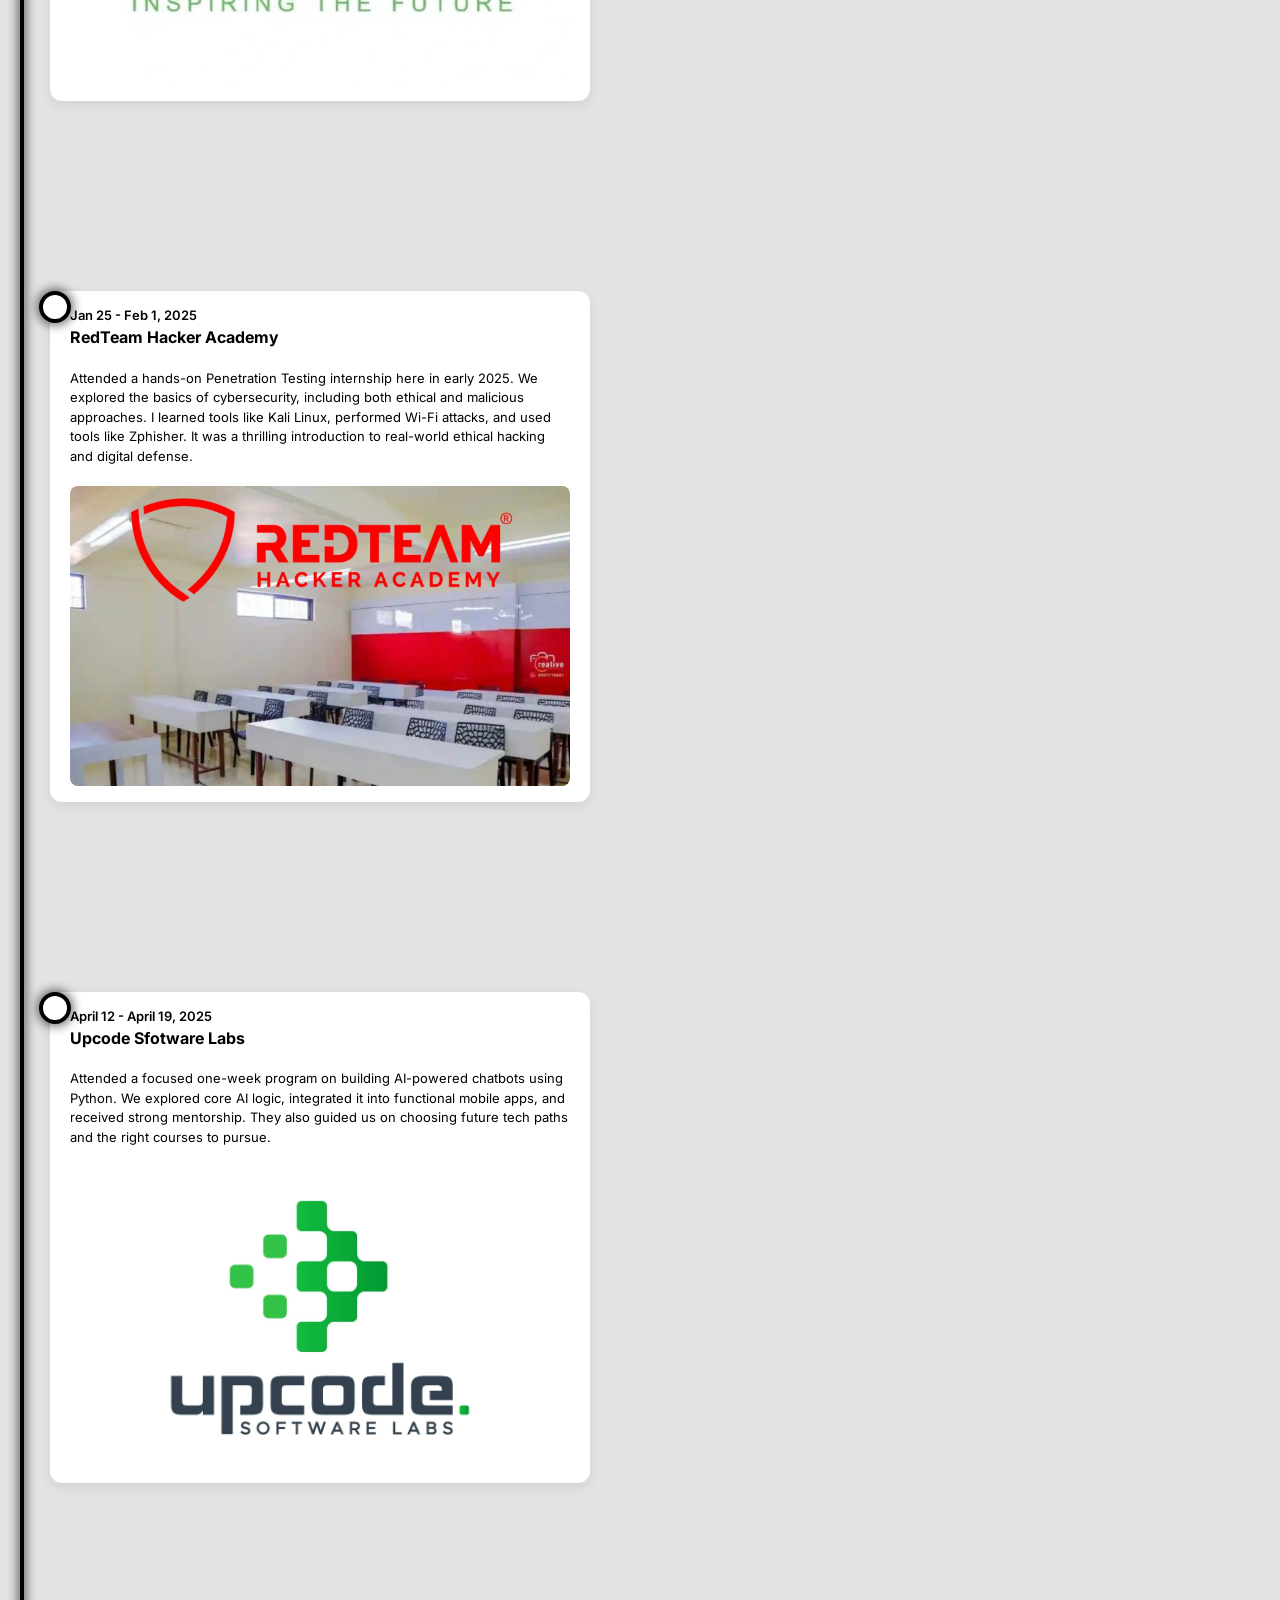
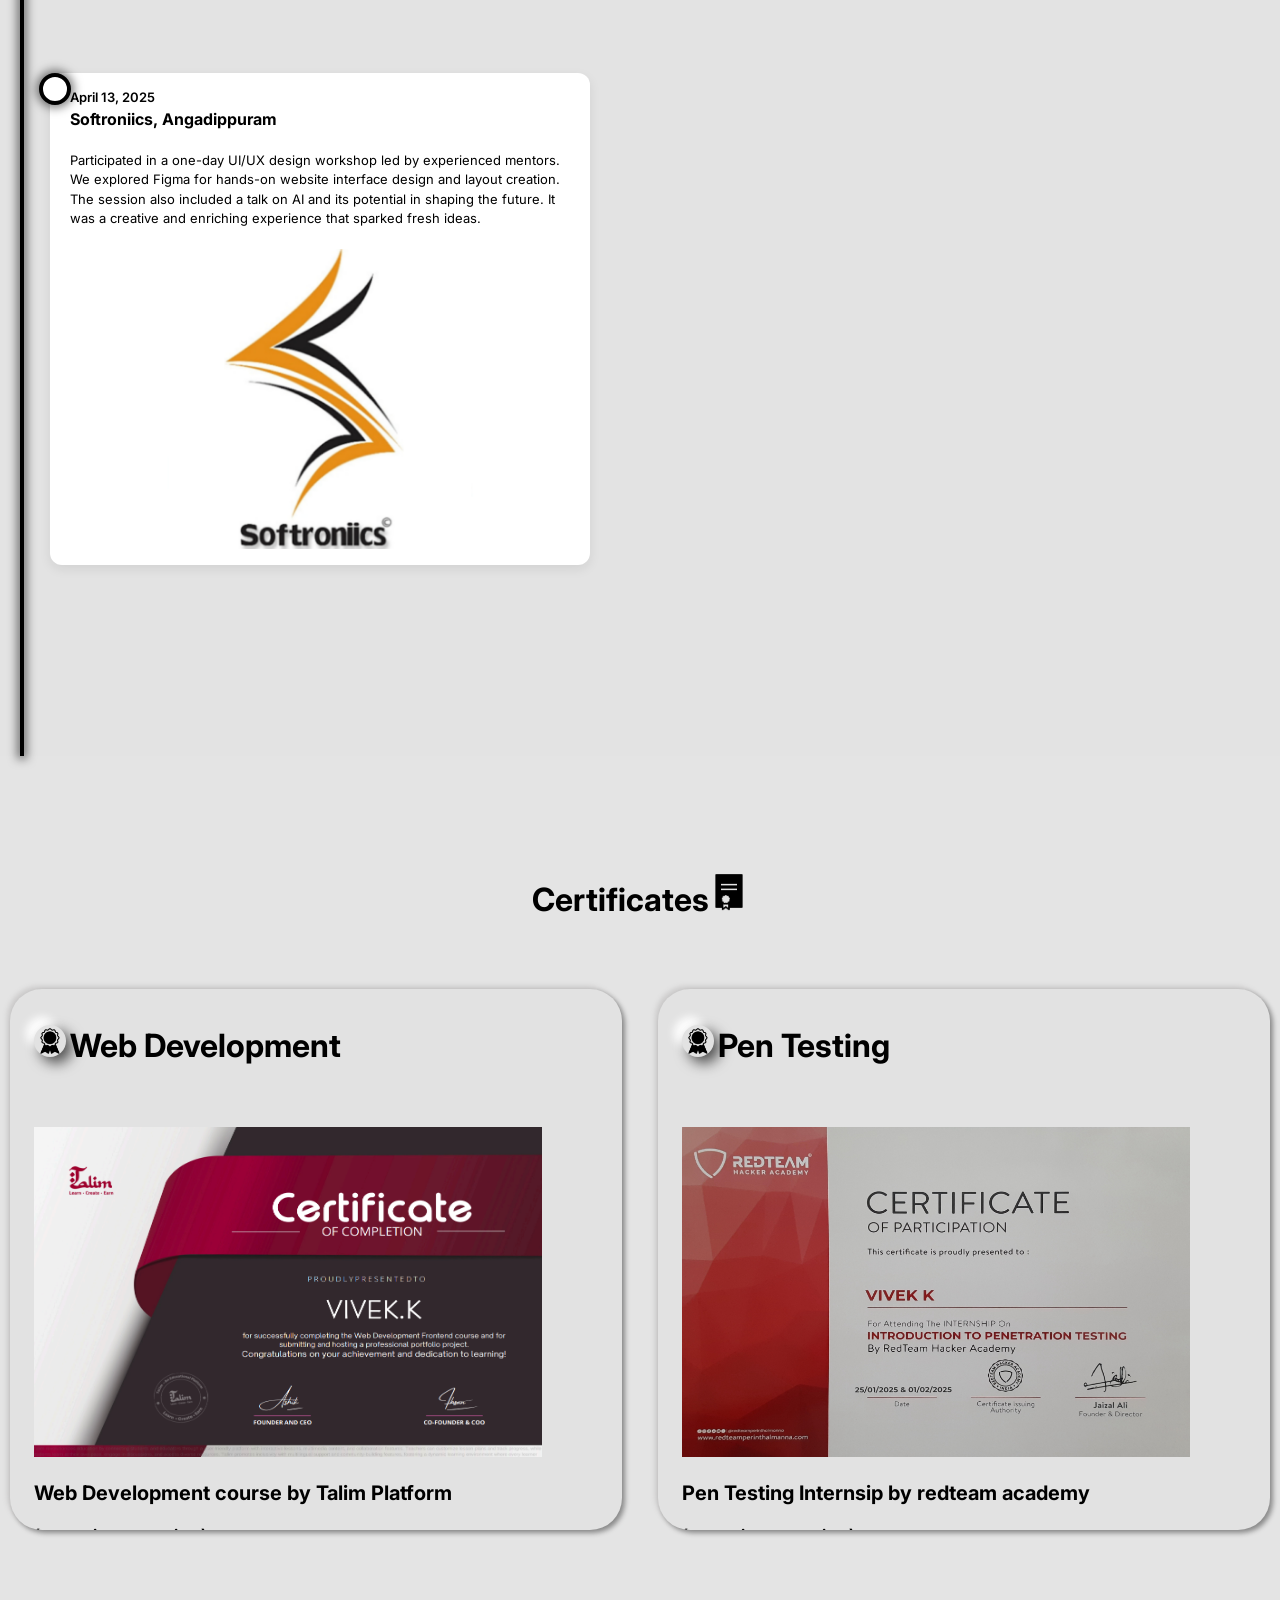
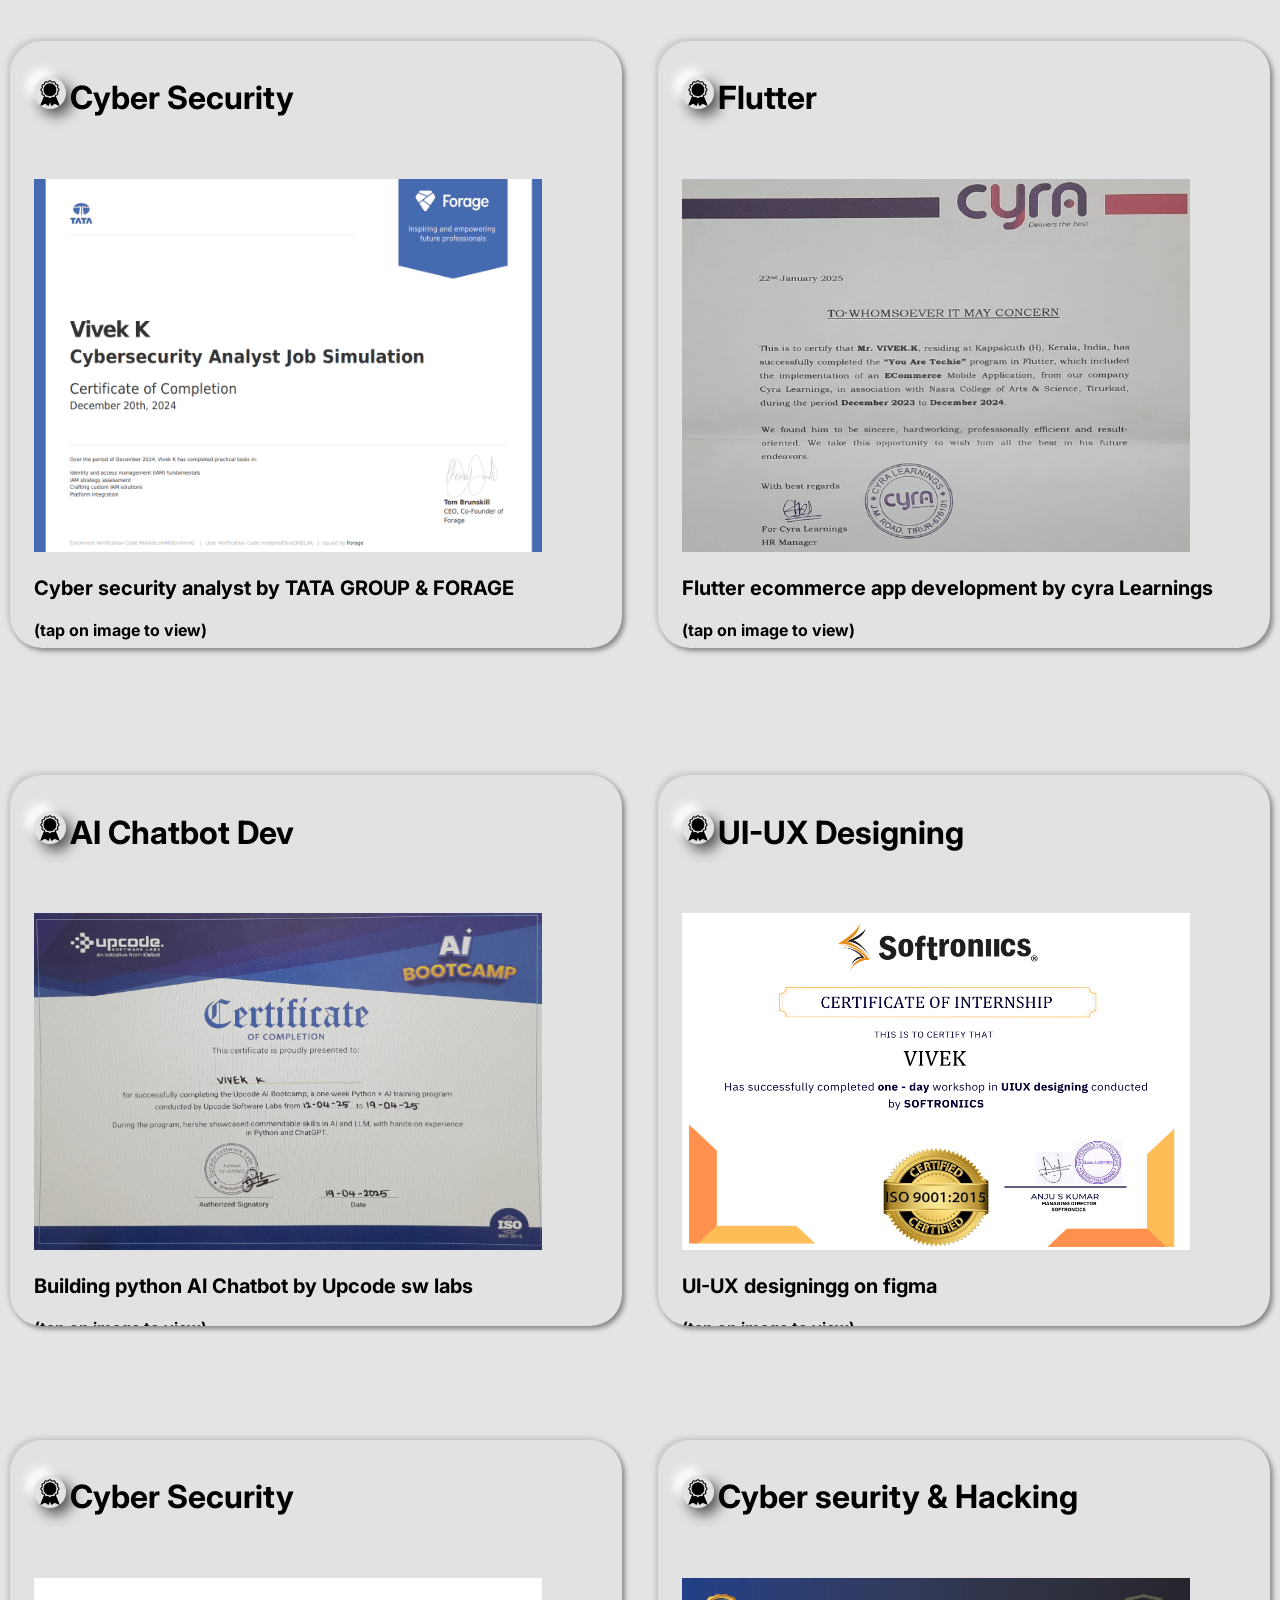
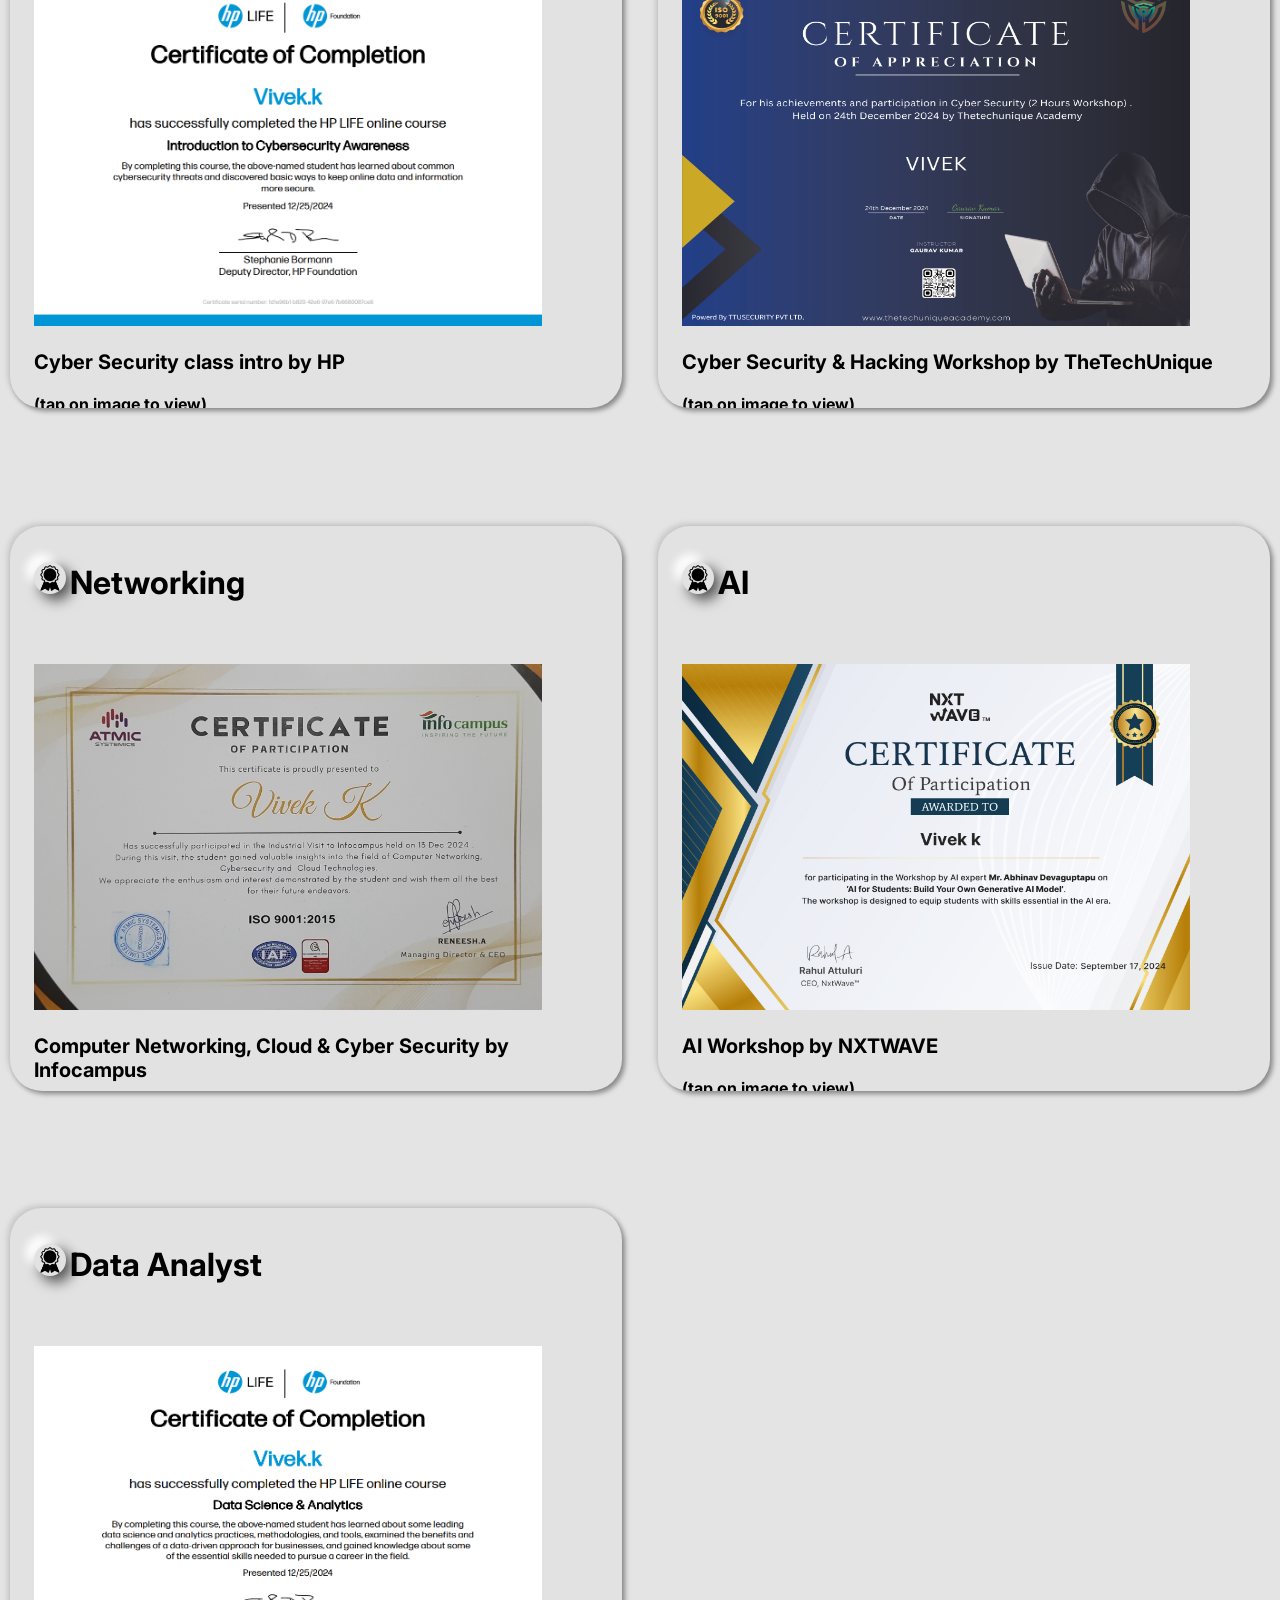
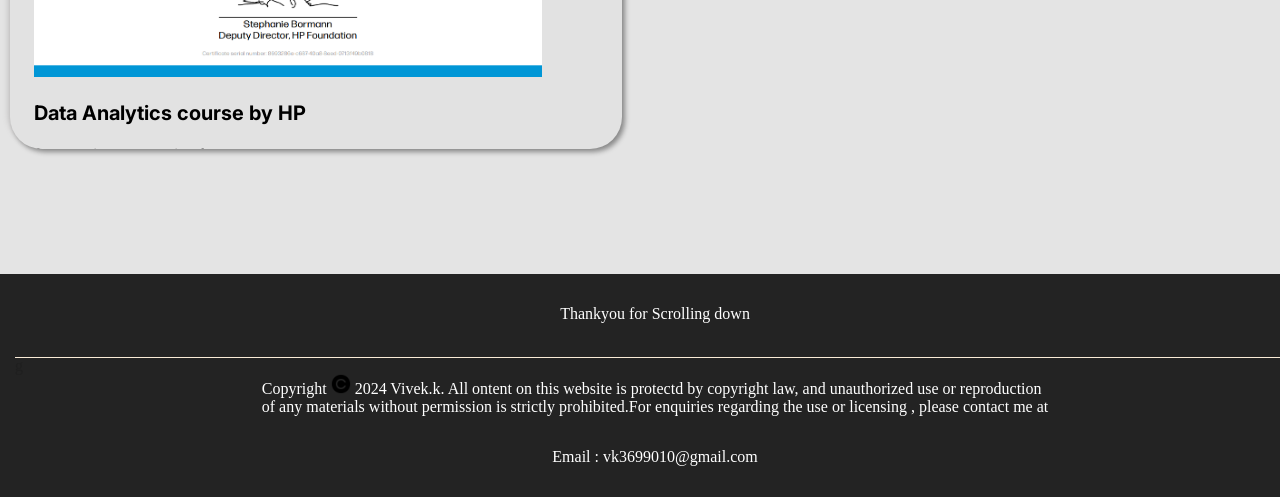
==== commit 5155907f: "rghg" ====
--- a/index.html
+++ b/index.html
@@ -14,11 +14,11 @@
   
  <div id="bg">
      
-  <div id="loading-screen"></div>
+ <!-- <div id="loading-screen"></div> -->
   
      <div id="toolbar">
       <div id="toolbar-inside">
-        <img src="assets/vivek-logo1.jpg" id="logo">
+        
         <p id="hdname"> My Portfolio </p>
   </div>
         
--- a/style.css
+++ b/style.css
@@ -23,8 +23,8 @@
 
 #bg{
     background-color: rgb(228, 228, 228);
-    width: 100vw;
-    height: 100vh;
+    width: 100%;
+    height: 100%;
 }
 body{
     background-color: rgb(228, 228, 228);
@@ -36,12 +36,12 @@
     top: 0;
     left: 0;
     width: 100%;
-    height: 100px;
+    height: 80px;
     background-color: hsla(0, 0%, 58%, 0.214);
     display: flex;
     flex-direction: row;
     align-items: center;
-    box-shadow: inset 0 0 10px rgba(0, 0, 0, 0.3);
+    box-shadow: inset 0 0 10px rgba(125, 125, 125, 0.3);
     backdrop-filter: blur(10px); /* Proper blur effect */
     z-index: 999; /* Ensures it stays above all content */
 }
@@ -236,7 +236,7 @@
     height: 600px;
     background-color: rgb(190, 190, 190);
     display: flex;
-    padding-top: 100px; /* Same as the height of #toolbar */
+    padding-top: 70px; /* Same as the height of #toolbar */
   }
   
   #home-left {
@@ -739,7 +739,7 @@
 
 @media (max-width: 400px)
 {
-
+  
 
     #contact-btn {
         font-size: 0.70rem;
@@ -830,7 +830,7 @@
 
 @media (min-width: 401px)
 {
-
+    
     #toolbar-inside{
         padding-left: 30px;
     }
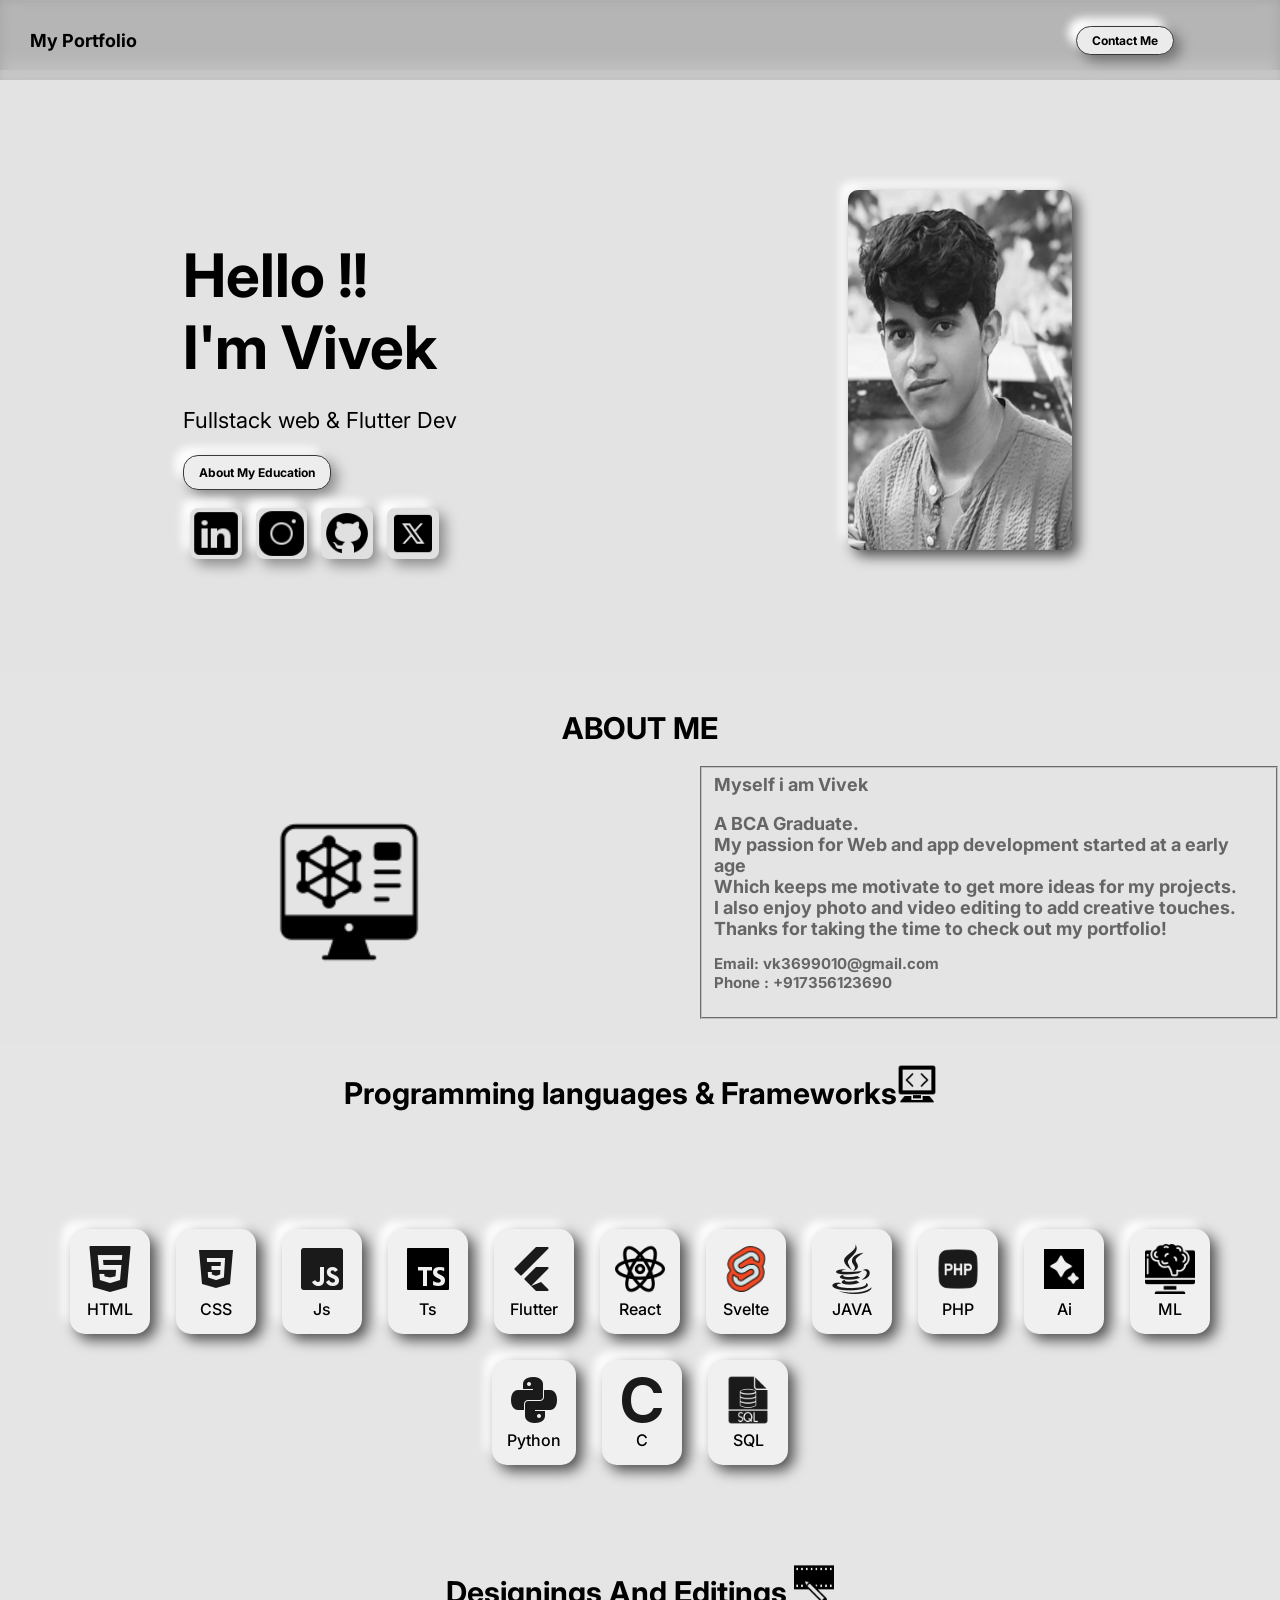
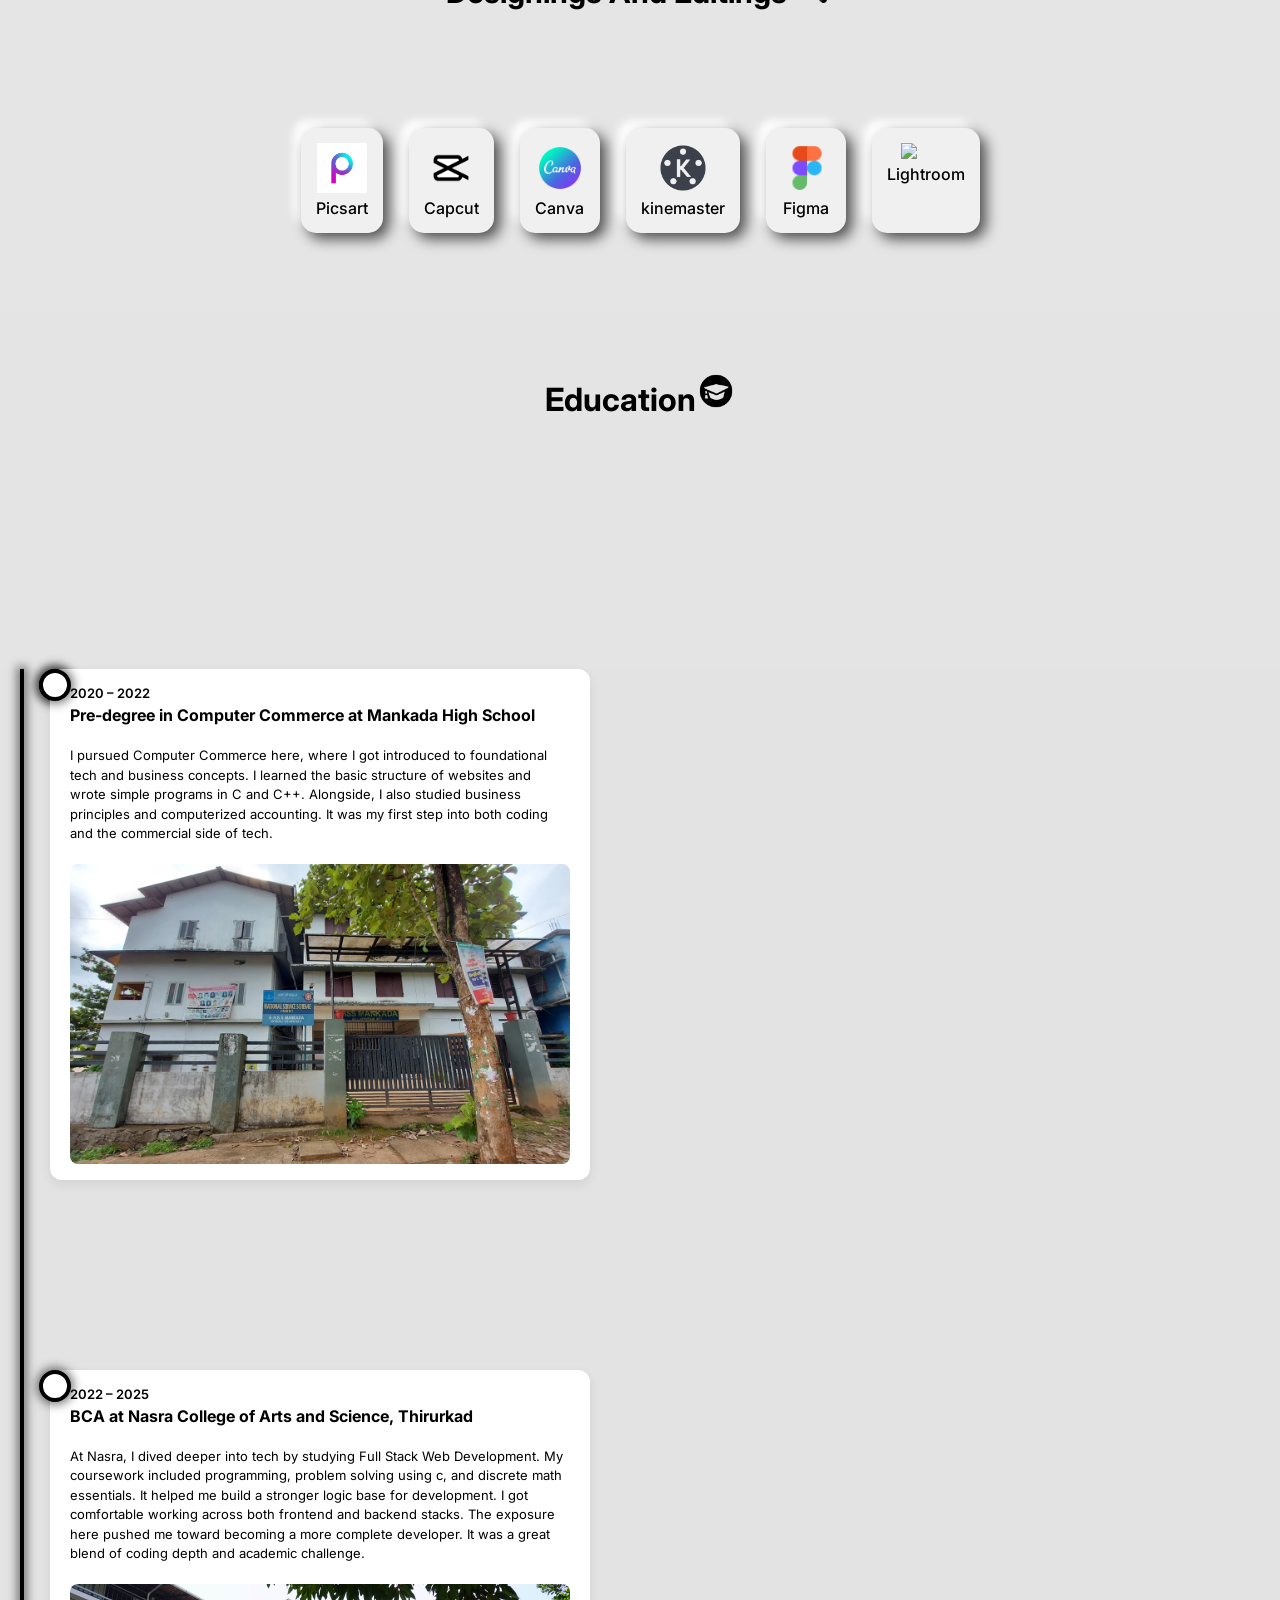
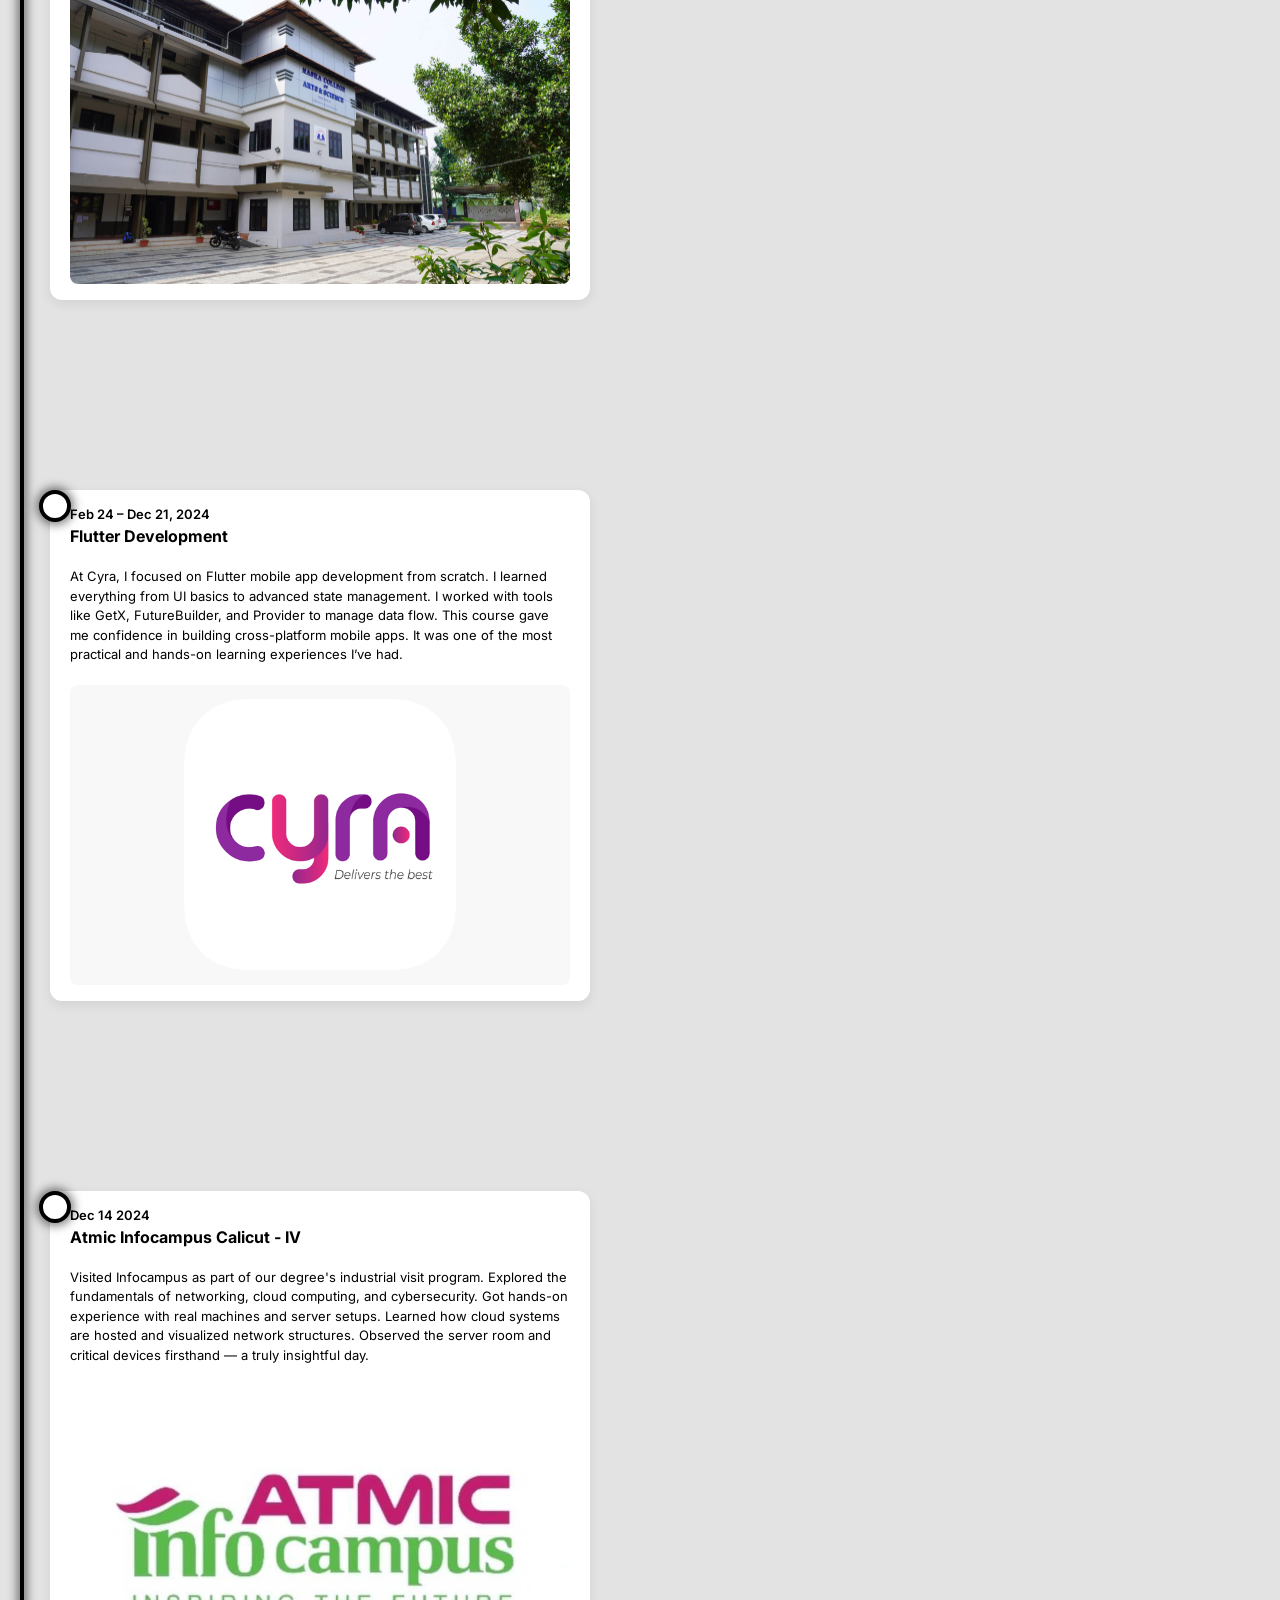
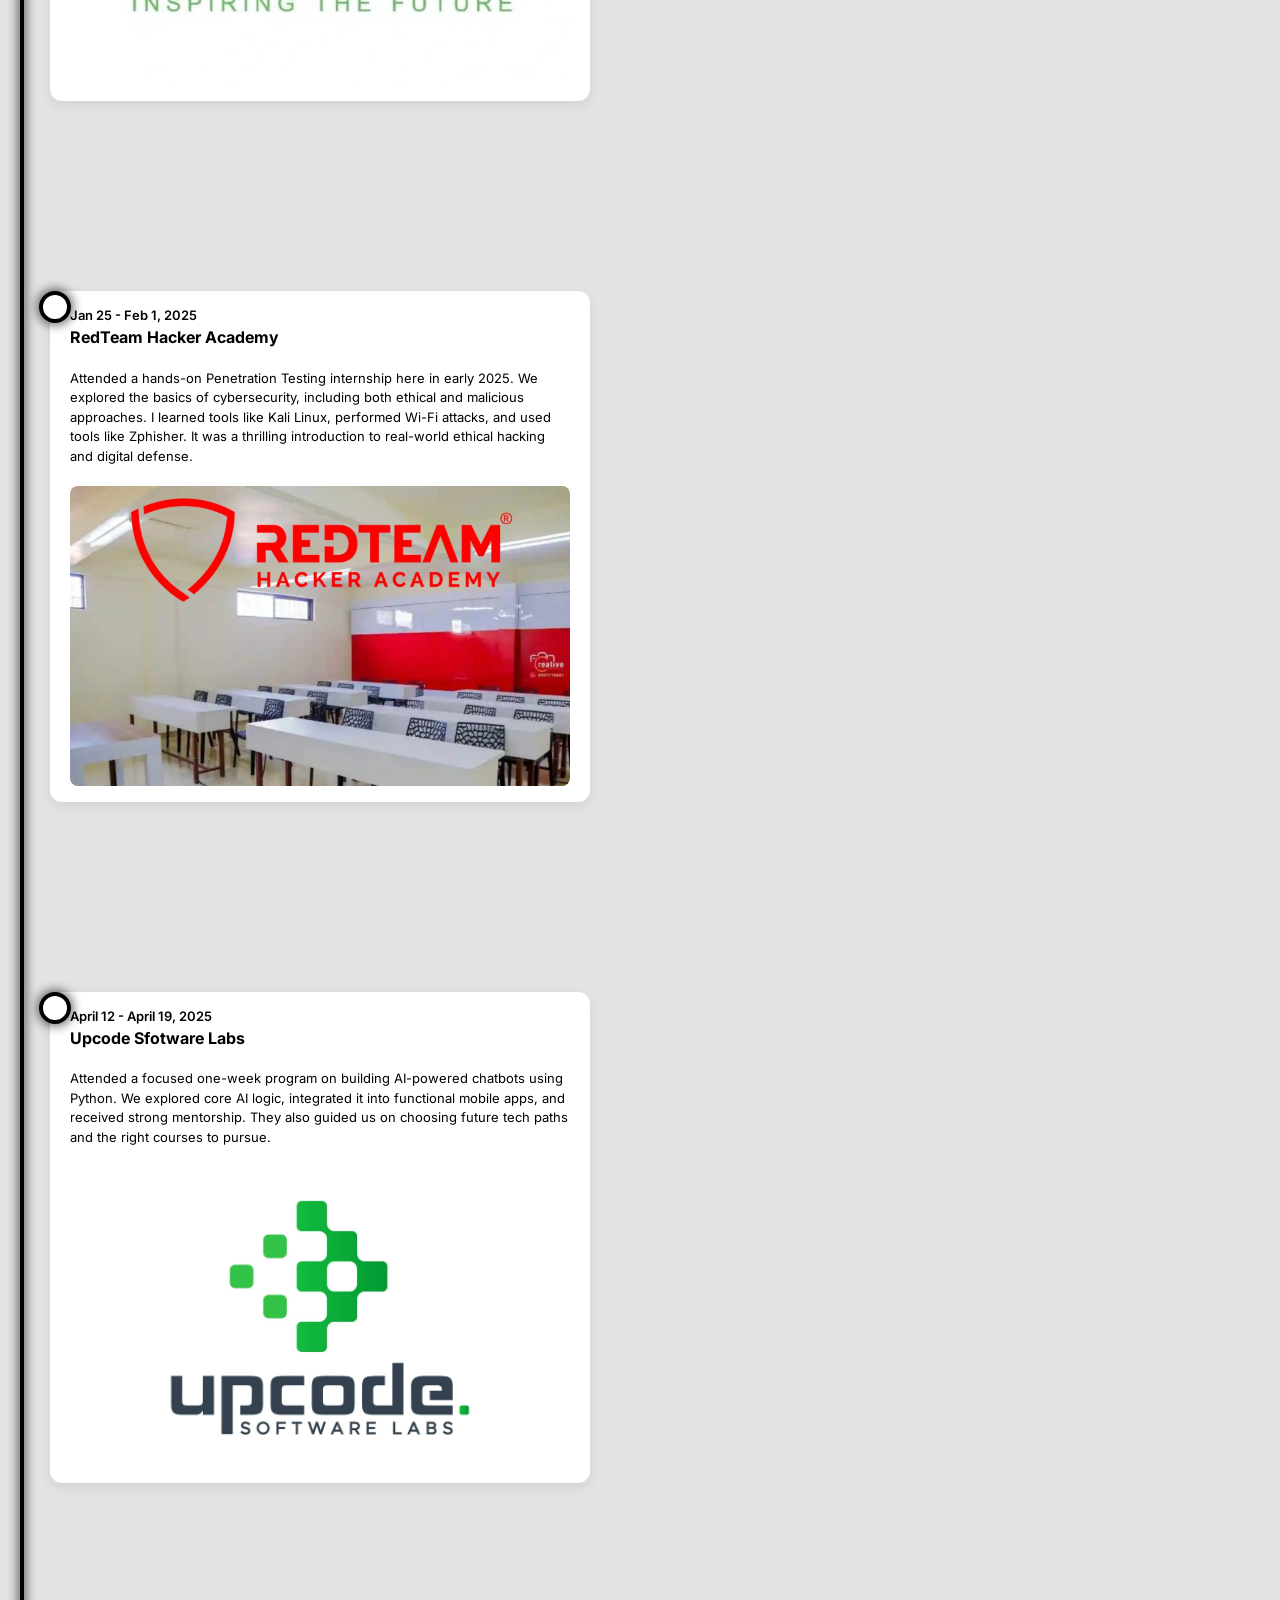
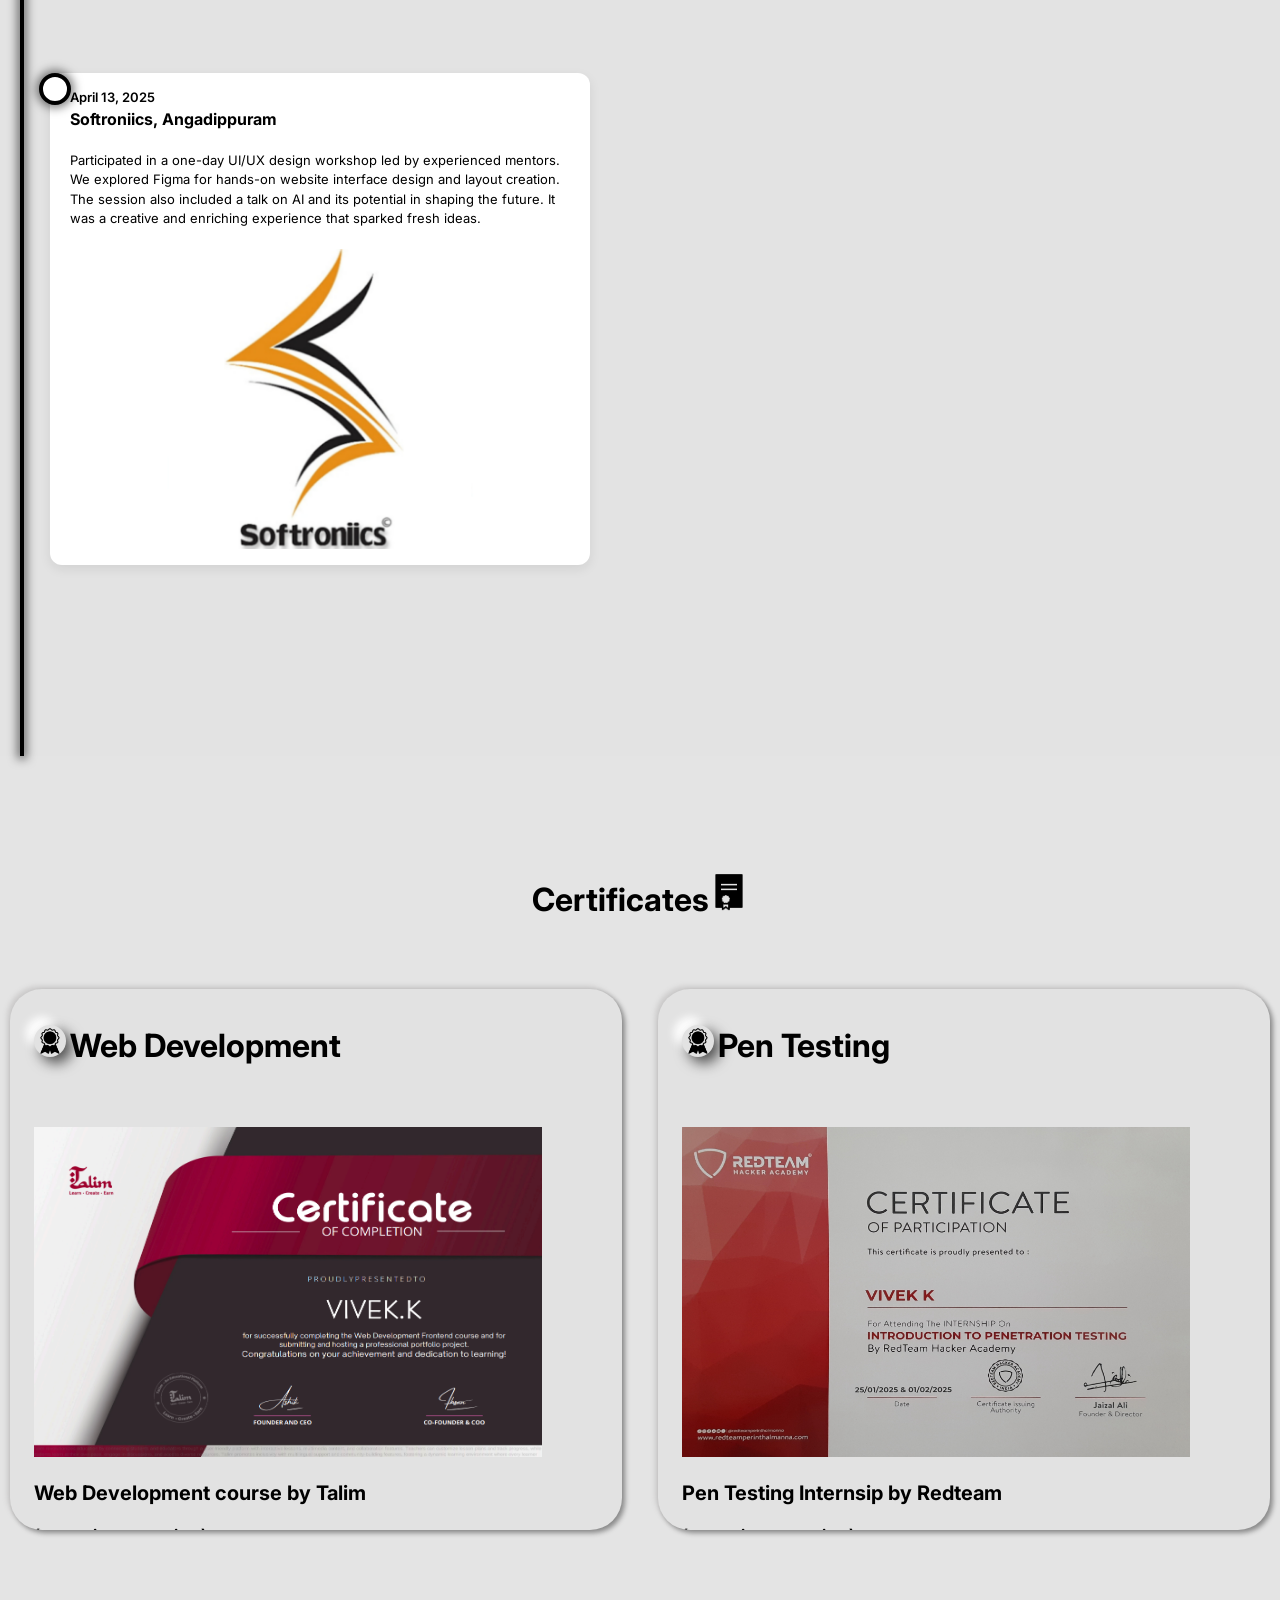
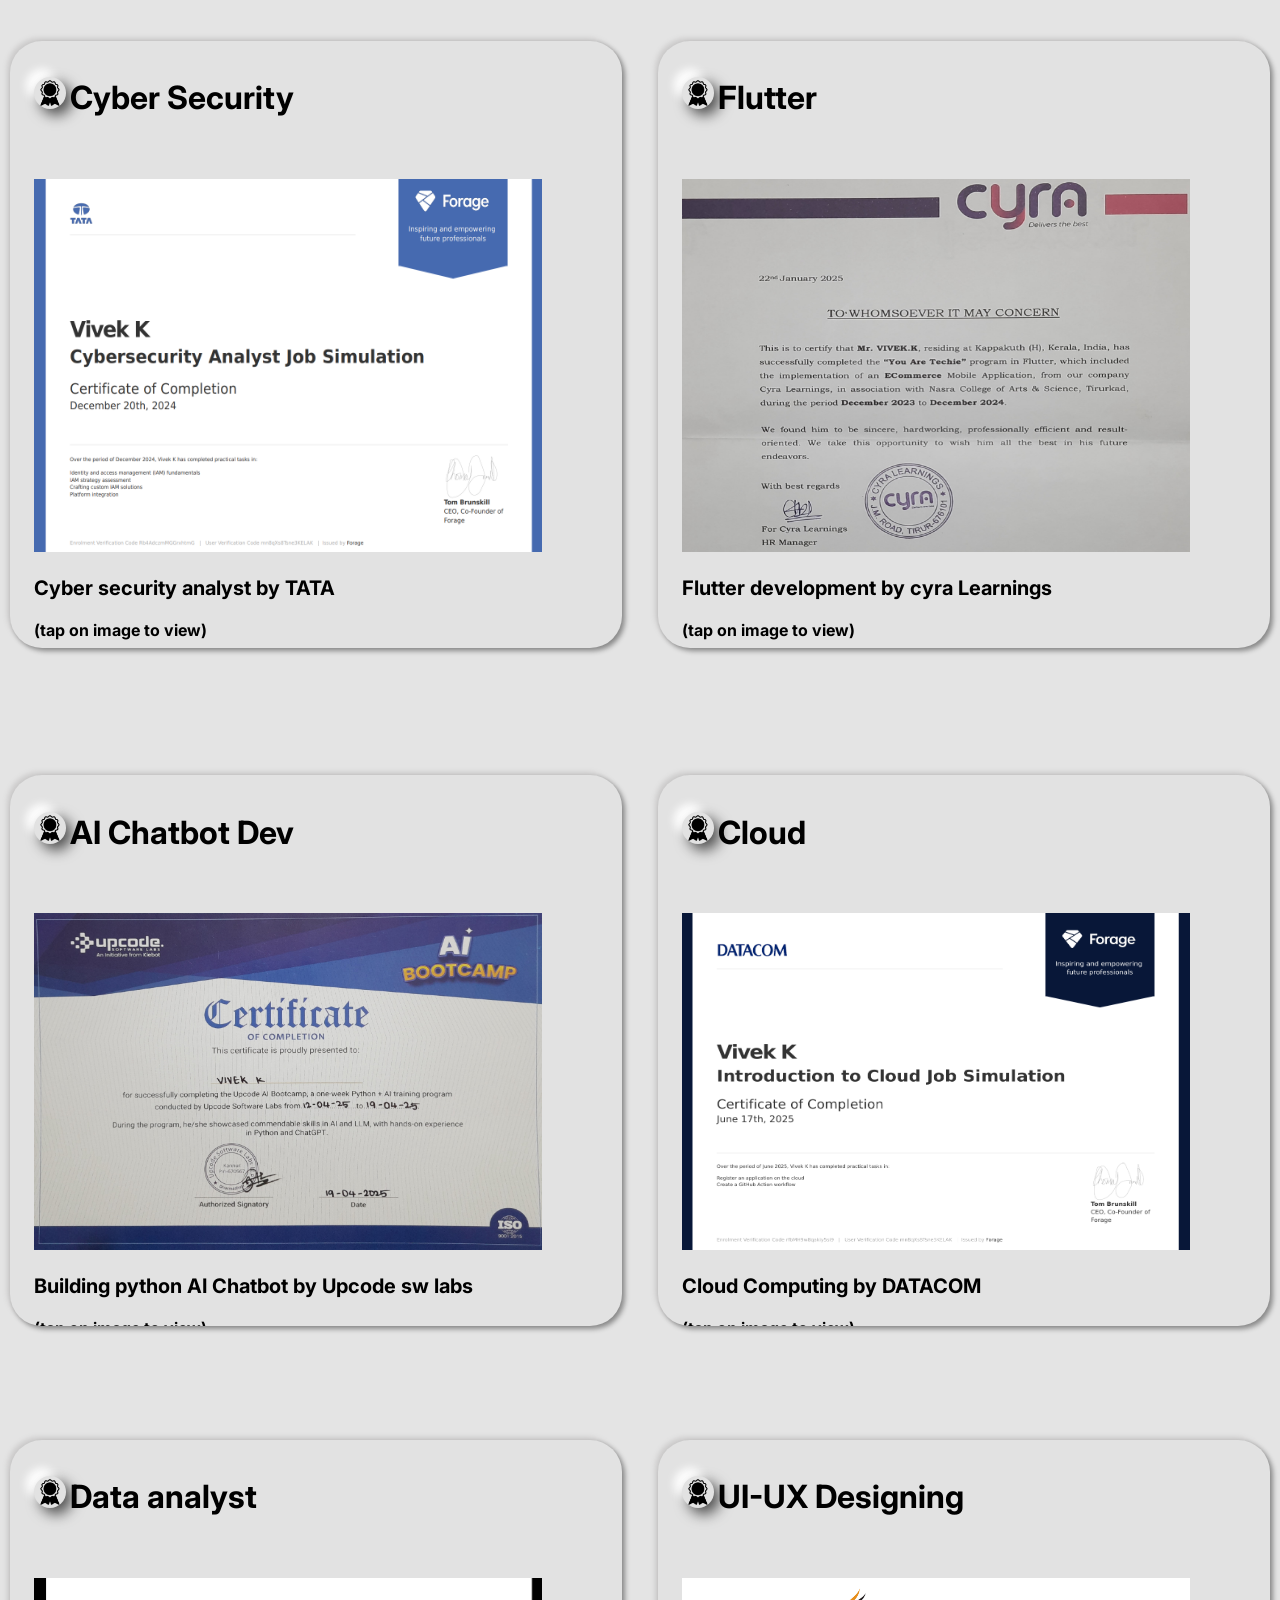
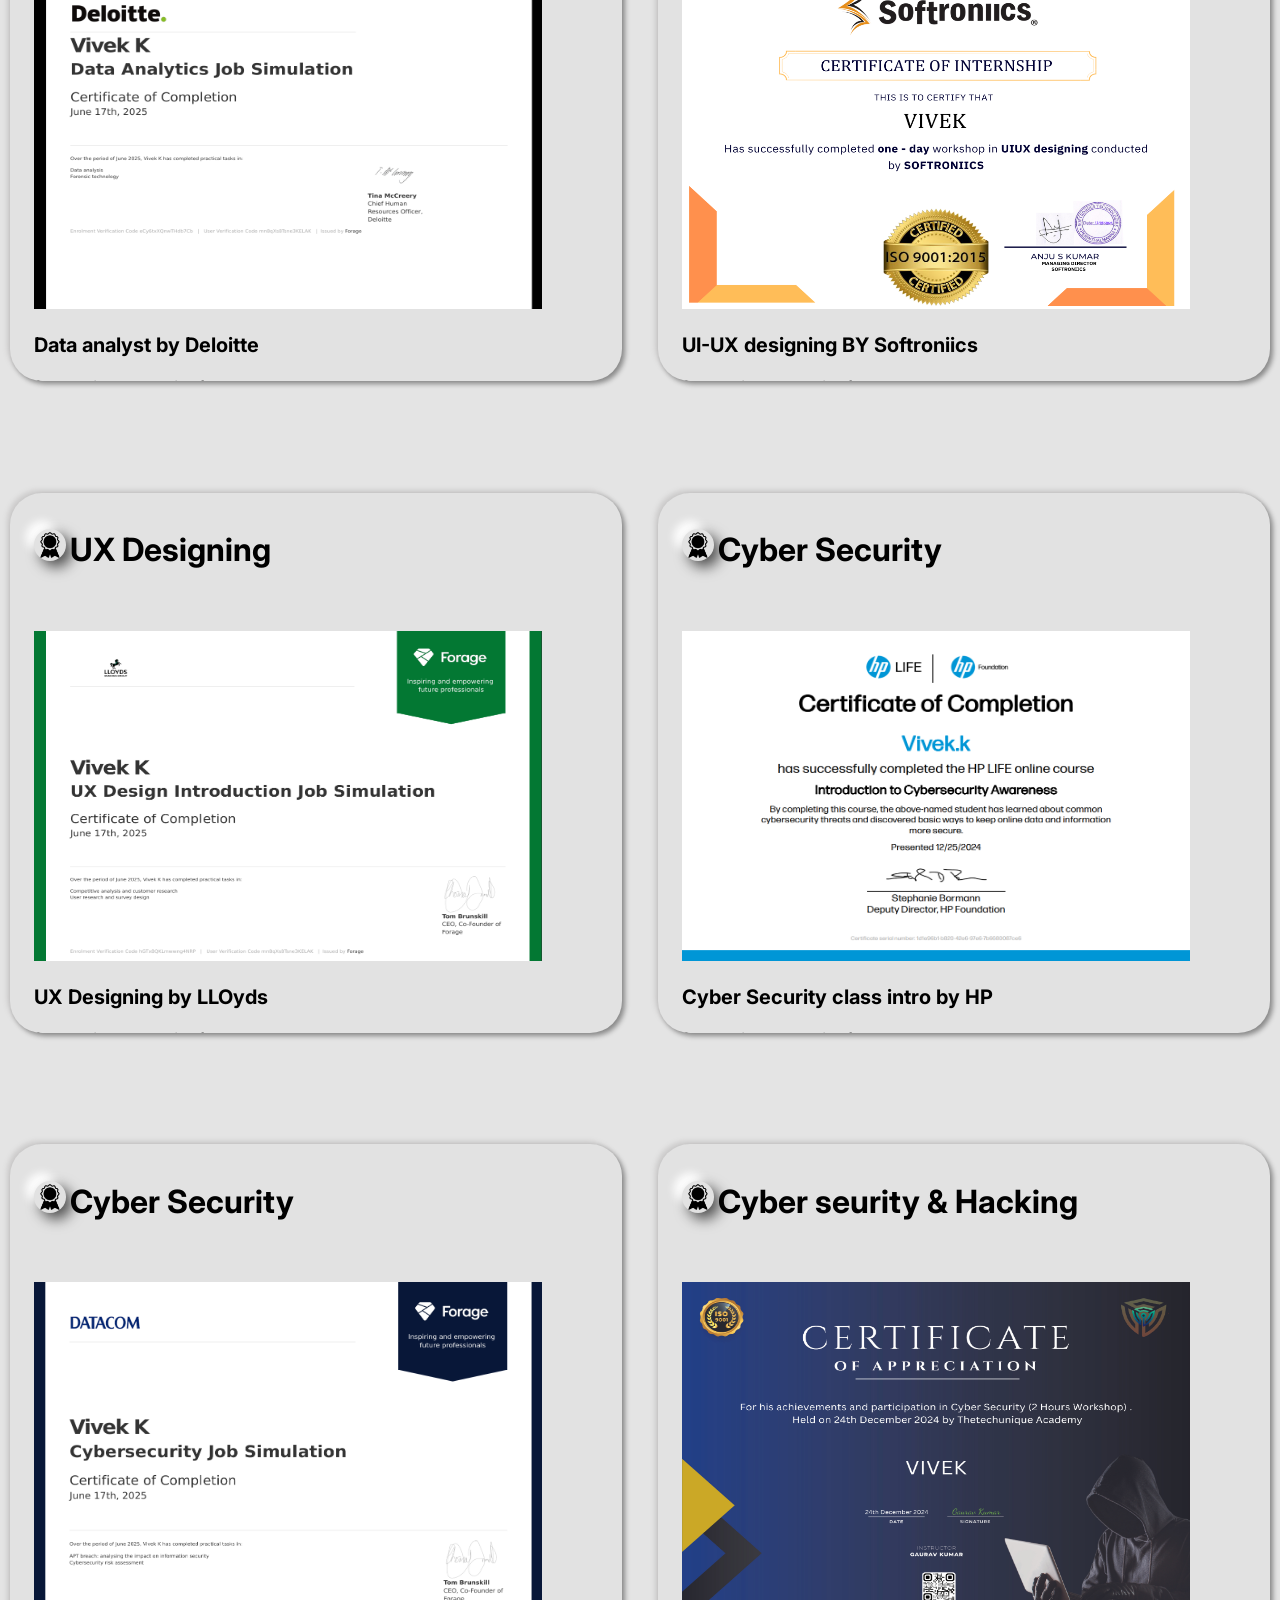
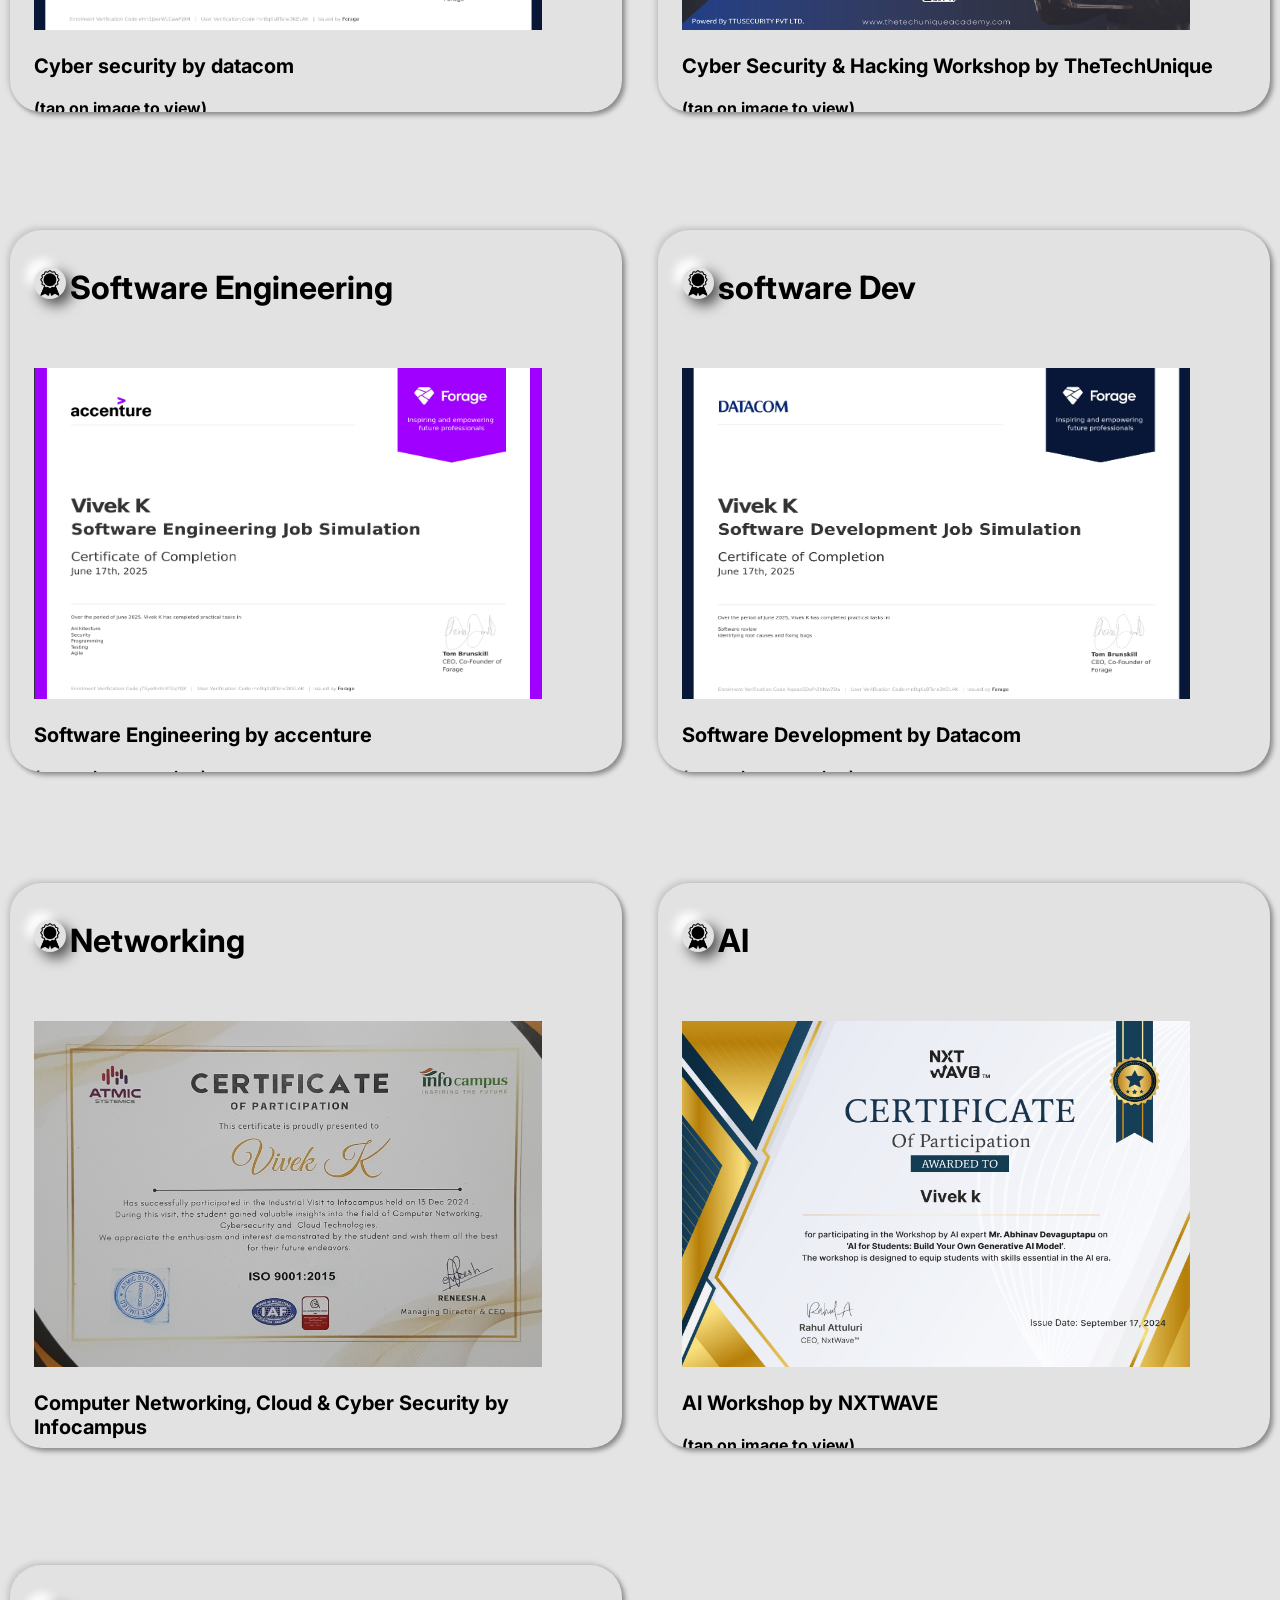
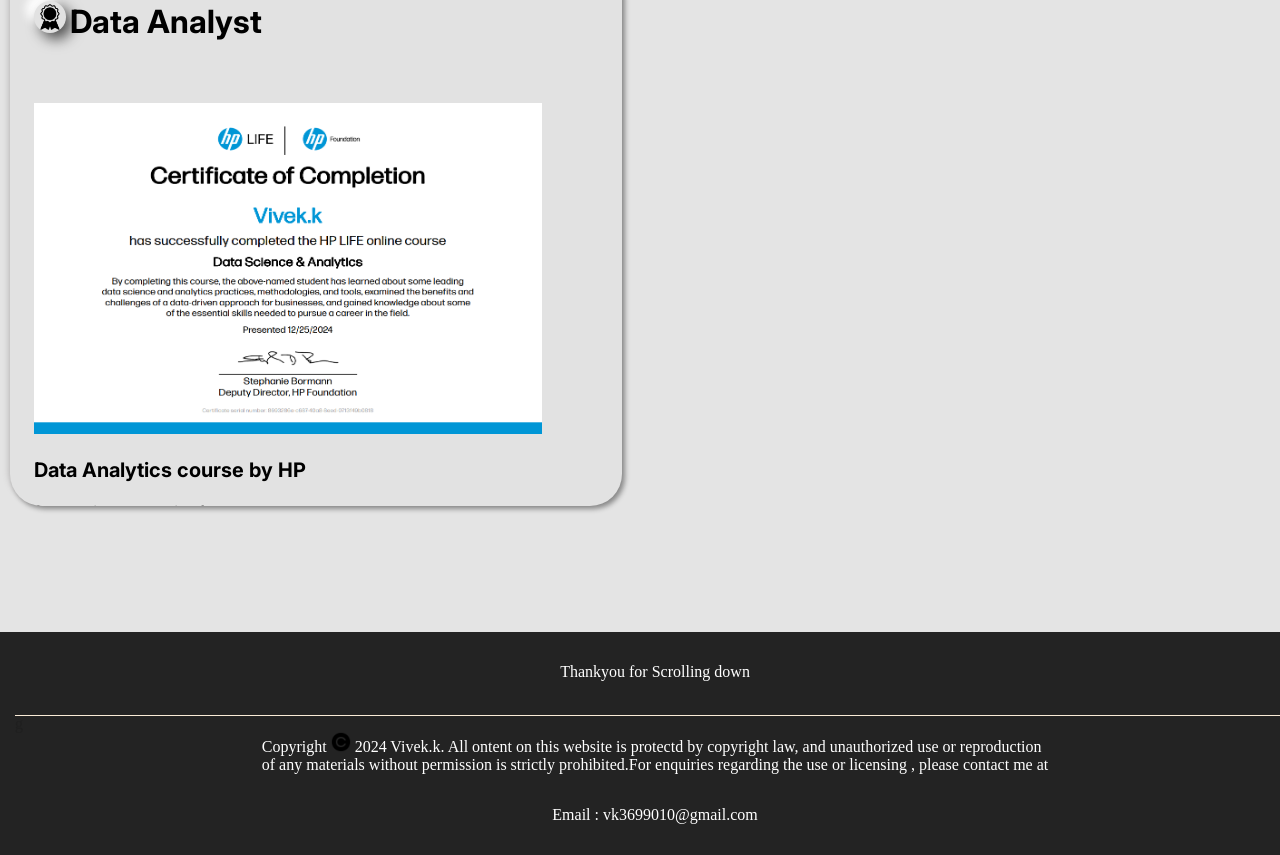
==== commit 15eadf91: "new" ====
--- a/index.html
+++ b/index.html
@@ -338,10 +338,10 @@
                style="display: inline-block;">
              <h1 style="display: inline-block;">Web Development</h1>
              </div>
-            <a href="assets/WEB_CERTIFICATE.pdf" target="_blank">
+            <a href="assets/web-certificate.png" target="_blank">
          <img src="assets/web-certificate.png" id="certificate-image"/>
          </a>
-         <p id="certificate-text"> Web Development course by Talim Platform</p>
+         <p id="certificate-text"> Web Development course by Talim</p>
            <p id="tap">(tap on image to view)</p>
             </div>
 
@@ -356,7 +356,7 @@
             <a href="assets/red-team.jpg" target="_blank">
          <img src="assets/red-team.jpg" id="certificate-image"/>
          </a>
-         <p id="certificate-text"> Pen Testing Internsip by redteam academy</p>
+         <p id="certificate-text"> Pen Testing Internsip by Redteam </p>
            <p id="tap">(tap on image to view)</p>
             </div>
 
@@ -368,10 +368,10 @@
                    style="display: inline-block;">
                  <h1 style="display: inline-block;">Cyber Security</h1>
                  </div>
-                <a href="assets/tata-certificate.pdf" target="_blank">
+                <a href="assets/tata-certificate.png" target="_blank">
              <img src="assets/tata-certificate.png" id="certificate-image"/>
              </a>
-             <p id="certificate-text"> Cyber security analyst by TATA GROUP & FORAGE</p>
+             <p id="certificate-text"> Cyber security analyst by TATA </p>
                <p id="tap">(tap on image to view)</p>
                 </div>
 
@@ -385,7 +385,7 @@
                 <a href="assets/cyra.jpg" target="_blank">
              <img src="assets/cyra.jpg" id="certificate-image"/>
              </a>
-             <p id="certificate-text"> Flutter ecommerce app development by cyra Learnings</p>
+             <p id="certificate-text"> Flutter development by cyra Learnings</p>
                <p id="tap">(tap on image to view)</p>
                 </div>
 
@@ -408,15 +408,53 @@
                   <div>
                     <img src="assets/experience.png" class="icon" 
                    style="display: inline-block;">
+                 <h1 style="display: inline-block;">Cloud </h1>
+                 </div>
+                 <a href="assets/datacom-cloud.png" target="_blank">
+             <img src="assets/datacom-cloud.png" id="certificate-image"/>
+             </a>
+             <p id="certificate-text">Cloud Computing by DATACOM </p>
+             <p id="tap">(tap on image to view)</p>
+                </div>
+
+                <div class="certificate-container">
+                  <div>
+                    <img src="assets/experience.png" class="icon" 
+                   style="display: inline-block;">
+                 <h1 style="display: inline-block;">Data analyst</h1>
+                 </div>
+                 <a href="assets/deloitte-data-analytics.png" target="_blank">
+             <img src="assets/deloitte-data-analytics.png" id="certificate-image"/>
+             </a>
+             <p id="certificate-text">Data analyst by Deloitte</p>
+             <p id="tap">(tap on image to view)</p>
+                </div>
+
+                <div class="certificate-container">
+                  <div>
+                    <img src="assets/experience.png" class="icon" 
+                   style="display: inline-block;">
                  <h1 style="display: inline-block;">UI-UX Designing</h1>
                  </div>
                 <a href="assets/softronics-ui.png" target="_blank">
              <img src="assets/softronics-ui.png" id="certificate-image"/>
              </a>
-             <p id="certificate-text"> UI-UX designingg on figma</p>
+             <p id="certificate-text"> UI-UX designing BY Softroniics</p>
                <p id="tap">(tap on image to view)</p>
                 </div>
 
+                <div class="certificate-container">
+                  <div>
+                    <img src="assets/experience.png" class="icon" 
+                   style="display: inline-block;">
+                 <h1 style="display: inline-block;">UX Designing</h1>
+                 </div>
+                 <a href="assets/lloyds-uiux.png" target="_blank">
+             <img src="assets/lloyds-uiux.png" id="certificate-image"/>
+             </a>
+             <p id="certificate-text">UX Designing by LLOyds</p>
+             <p id="tap">(tap on image to view)</p>
+                </div>
 
                 <div class="certificate-container">
                   <div>
@@ -424,12 +462,26 @@
                    style="display: inline-block;">
                  <h1 style="display: inline-block;">Cyber Security</h1>
                  </div>
-                 <a href="assets/certificate-hp1.pdf" target="_blank">
+                 <a href="assets/certificate-hp1.png" target="_blank">
              <img src="assets/certificate-hp1.png" id="certificate-image"/>
              </a>
              <p id="certificate-text"> Cyber Security class intro by HP</p>
              <p id="tap">(tap on image to view)</p>
                 </div>
+
+                <div class="certificate-container">
+                  <div>
+                    <img src="assets/experience.png" class="icon" 
+                   style="display: inline-block;">
+                 <h1 style="display: inline-block;">Cyber Security</h1>
+                 </div>
+                 <a href="assets/datacom-cyber.png" target="_blank">
+             <img src="assets/datacom-cyber.png" id="certificate-image"/>
+             </a>
+             <p id="certificate-text">Cyber security by datacom</p>
+             <p id="tap">(tap on image to view)</p>
+                </div>
+
 
                 <div class="certificate-container">
                   <div>
@@ -444,6 +496,31 @@
              <p id="tap">(tap on image to view)</p>
                 </div>
 
+                <div class="certificate-container">
+                  <div>
+                    <img src="assets/experience.png" class="icon" 
+                   style="display: inline-block;">
+                 <h1 style="display: inline-block;">Software Engineering</h1>
+                 </div>
+                 <a href="assets/accenture-sw-eng.png" target="_blank">
+             <img src="assets/accenture-sw-eng.png" id="certificate-image"/>
+             </a>
+             <p id="certificate-text">Software Engineering by accenture</p>
+             <p id="tap">(tap on image to view)</p>
+                </div>
+
+                <div class="certificate-container">
+                  <div>
+                    <img src="assets/experience.png" class="icon" 
+                   style="display: inline-block;">
+                 <h1 style="display: inline-block;">software Dev</h1>
+                 </div>
+                 <a href="assets/datacom-sw-dev.png" target="_blank">
+             <img src="assets/datacom-sw-dev.png" id="certificate-image"/>
+             </a>
+             <p id="certificate-text">Software Development by Datacom</p>
+             <p id="tap">(tap on image to view)</p>
+                </div>
 
                 <div class="certificate-container">
                   <div>
@@ -477,7 +554,7 @@
                    style="display: inline-block;">
                  <h1 style="display: inline-block;">Data Analyst</h1>
                  </div>
-                 <a href="assets/certificate-hp2.pdf" target="_blank">
+                 <a href="assets/certificate-hp2.png" target="_blank">
              <img src="assets/certificate-hp2.png" id="certificate-image"/>
              </a>
              <p id="certificate-text">Data Analytics course by HP</p>
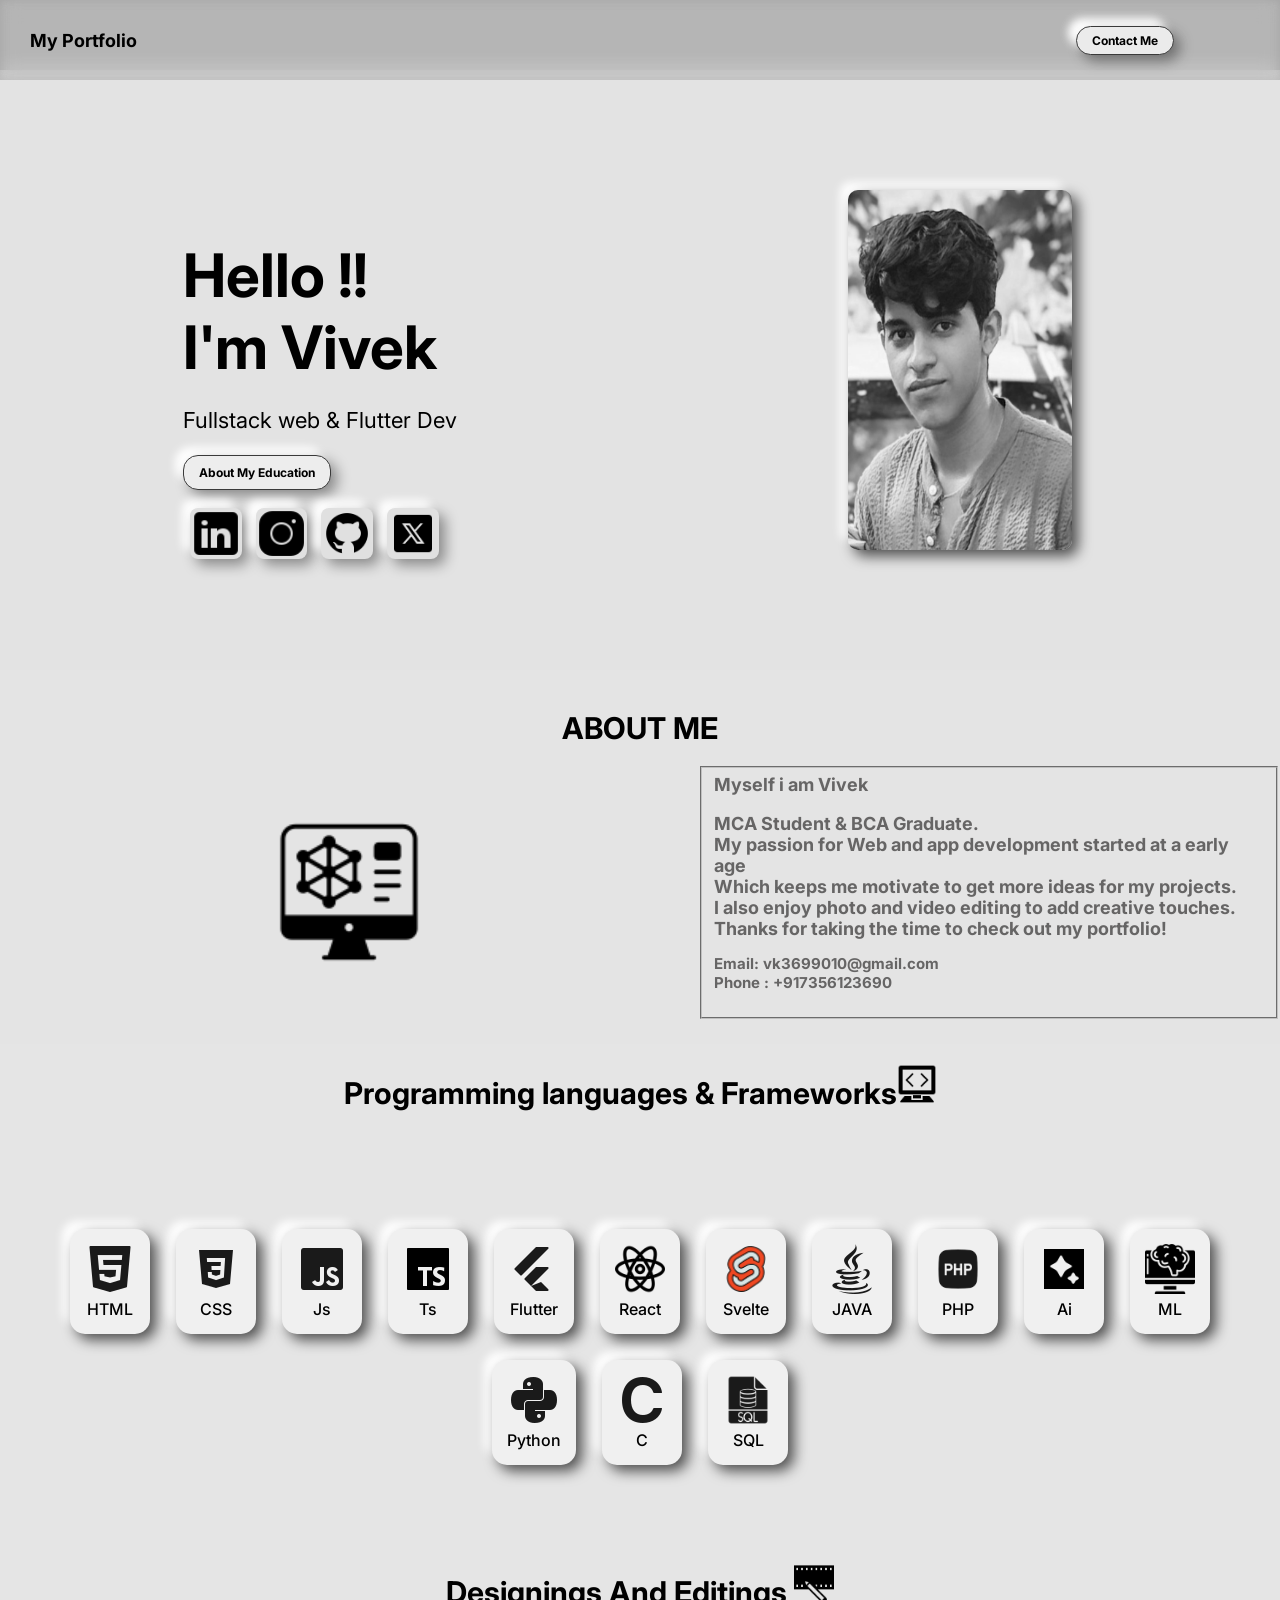
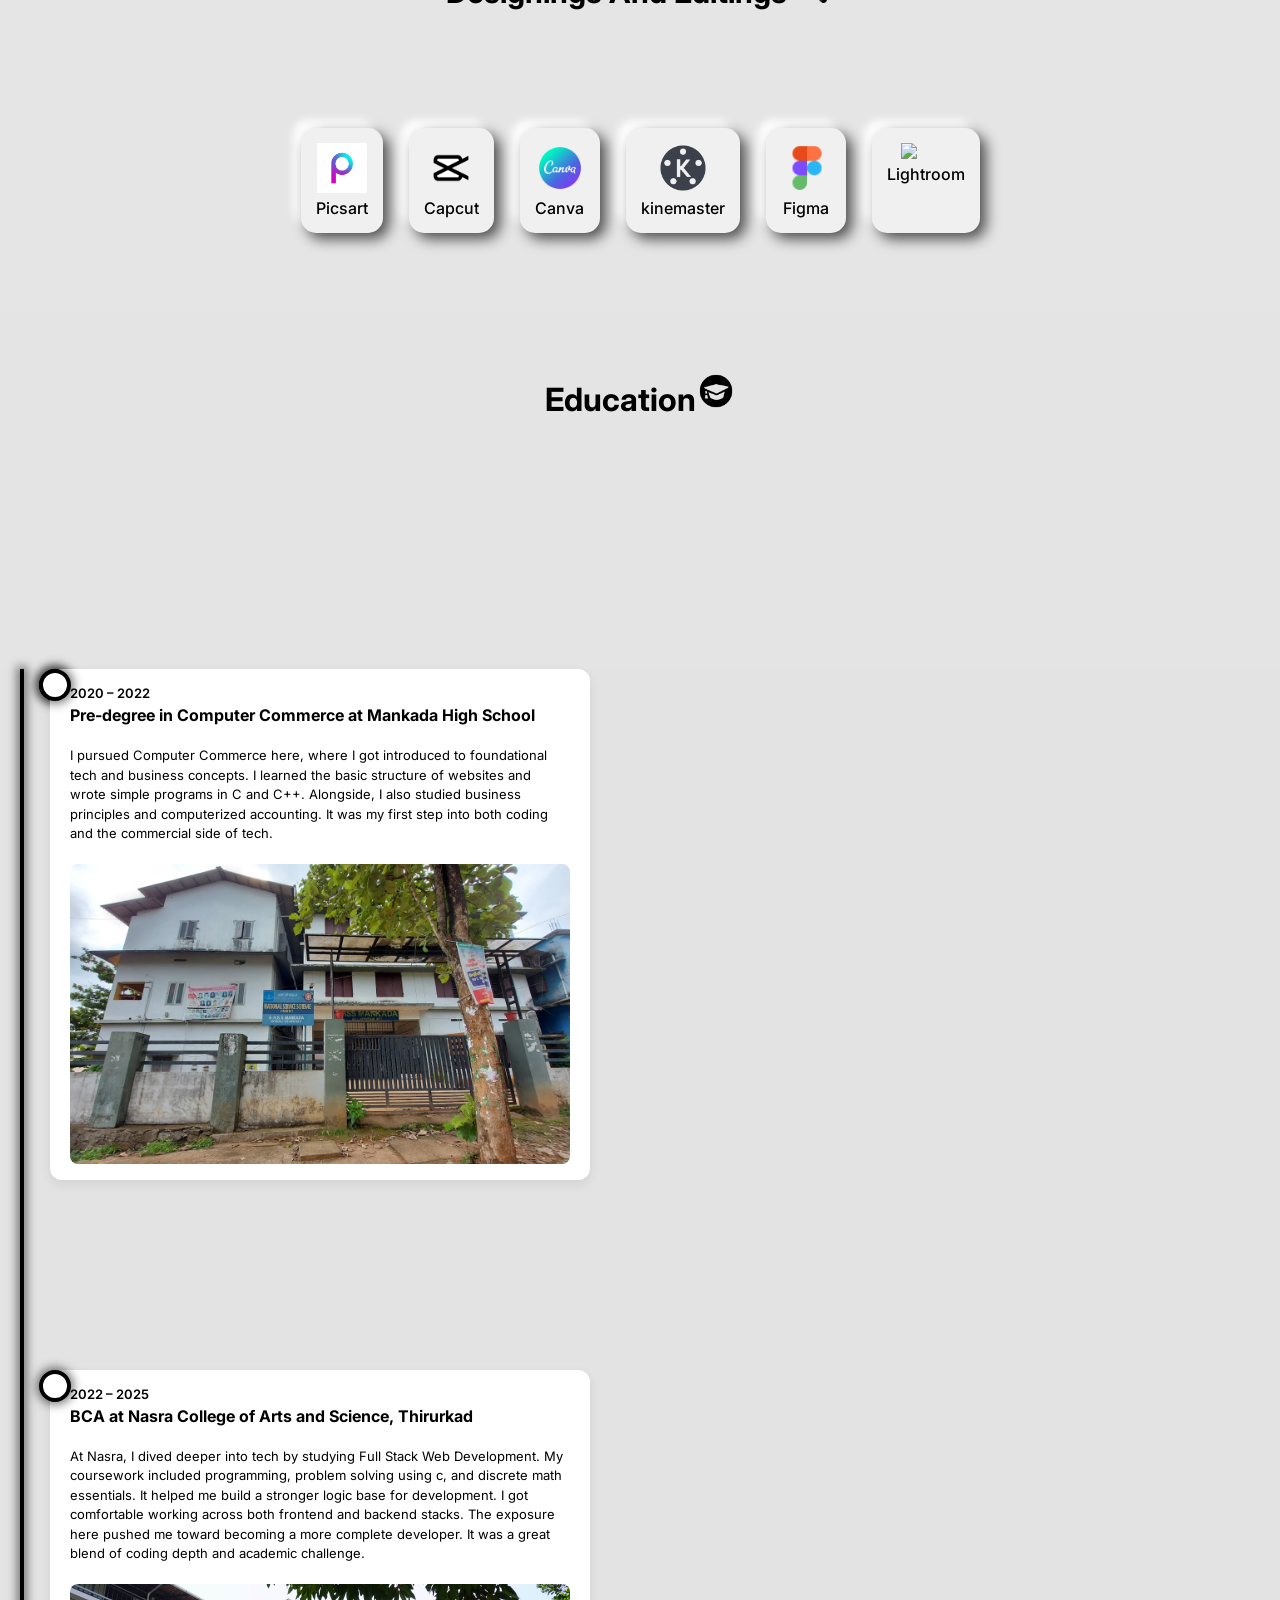
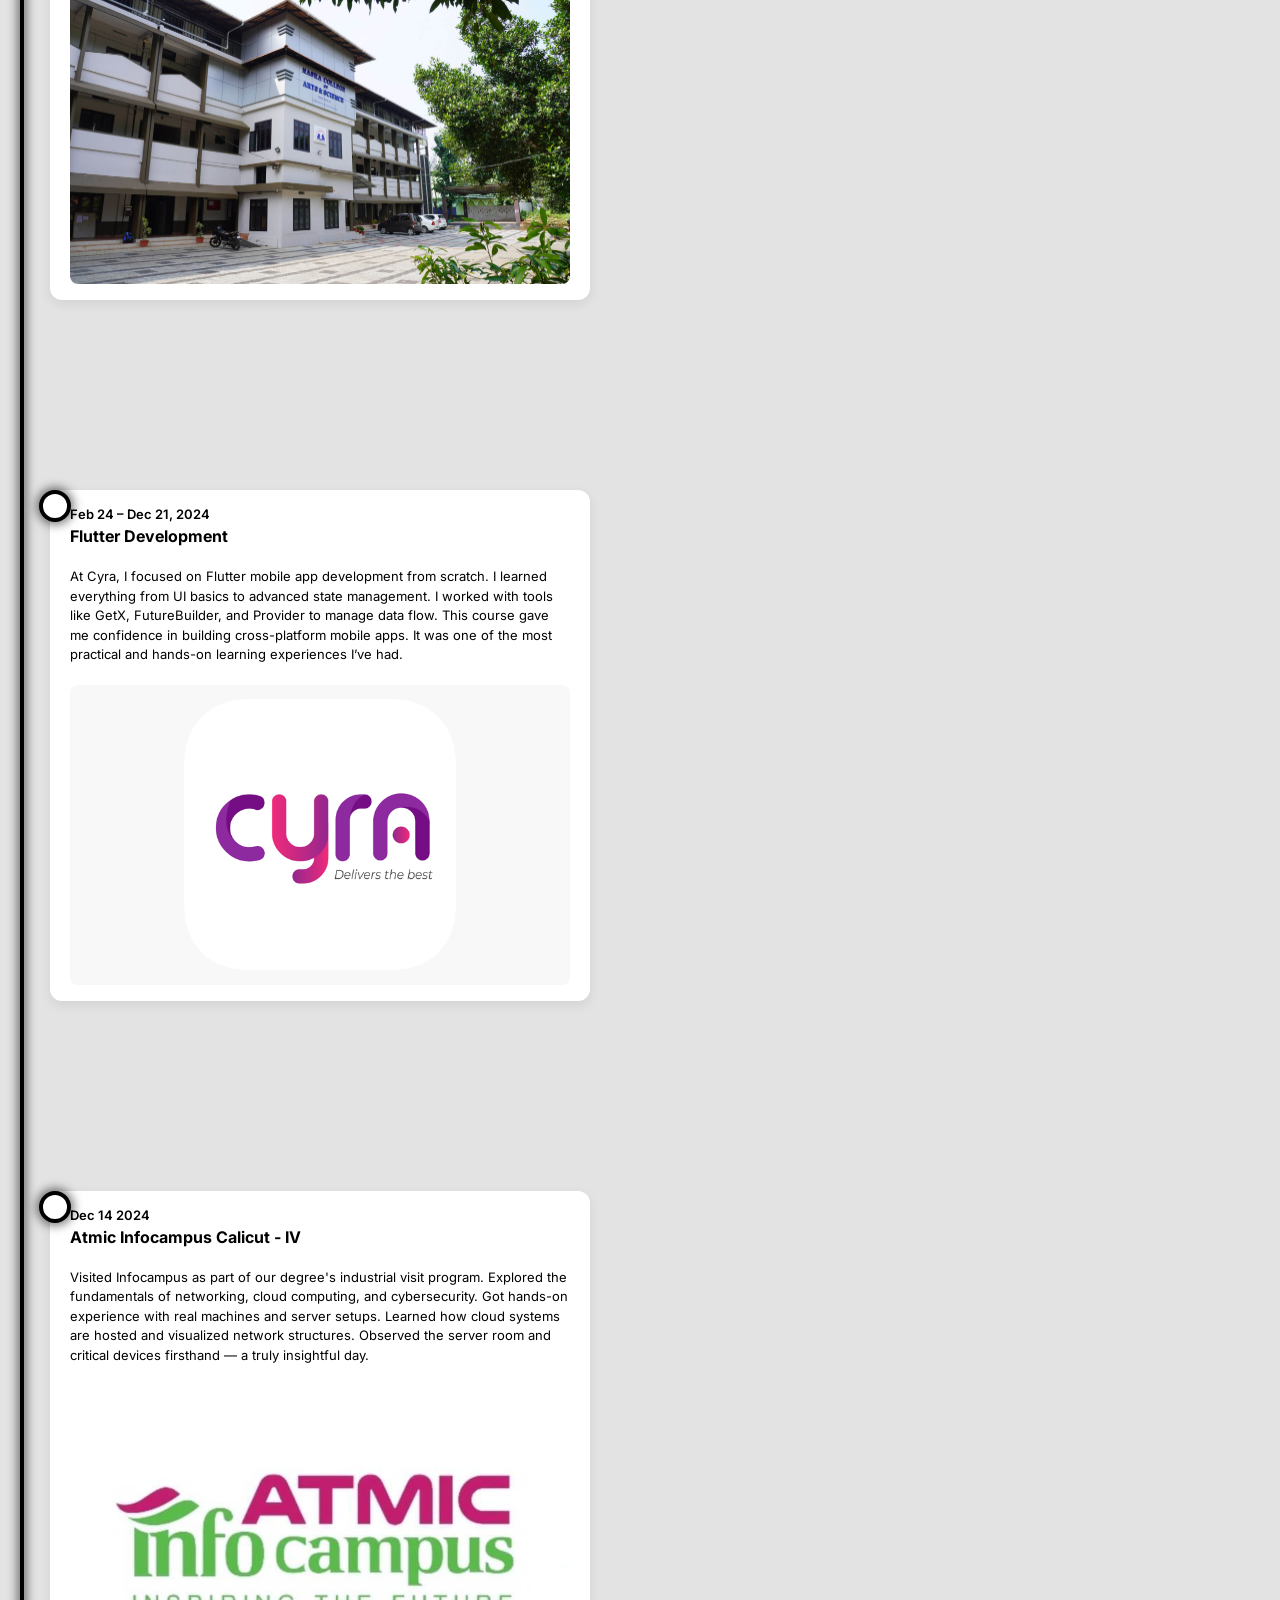
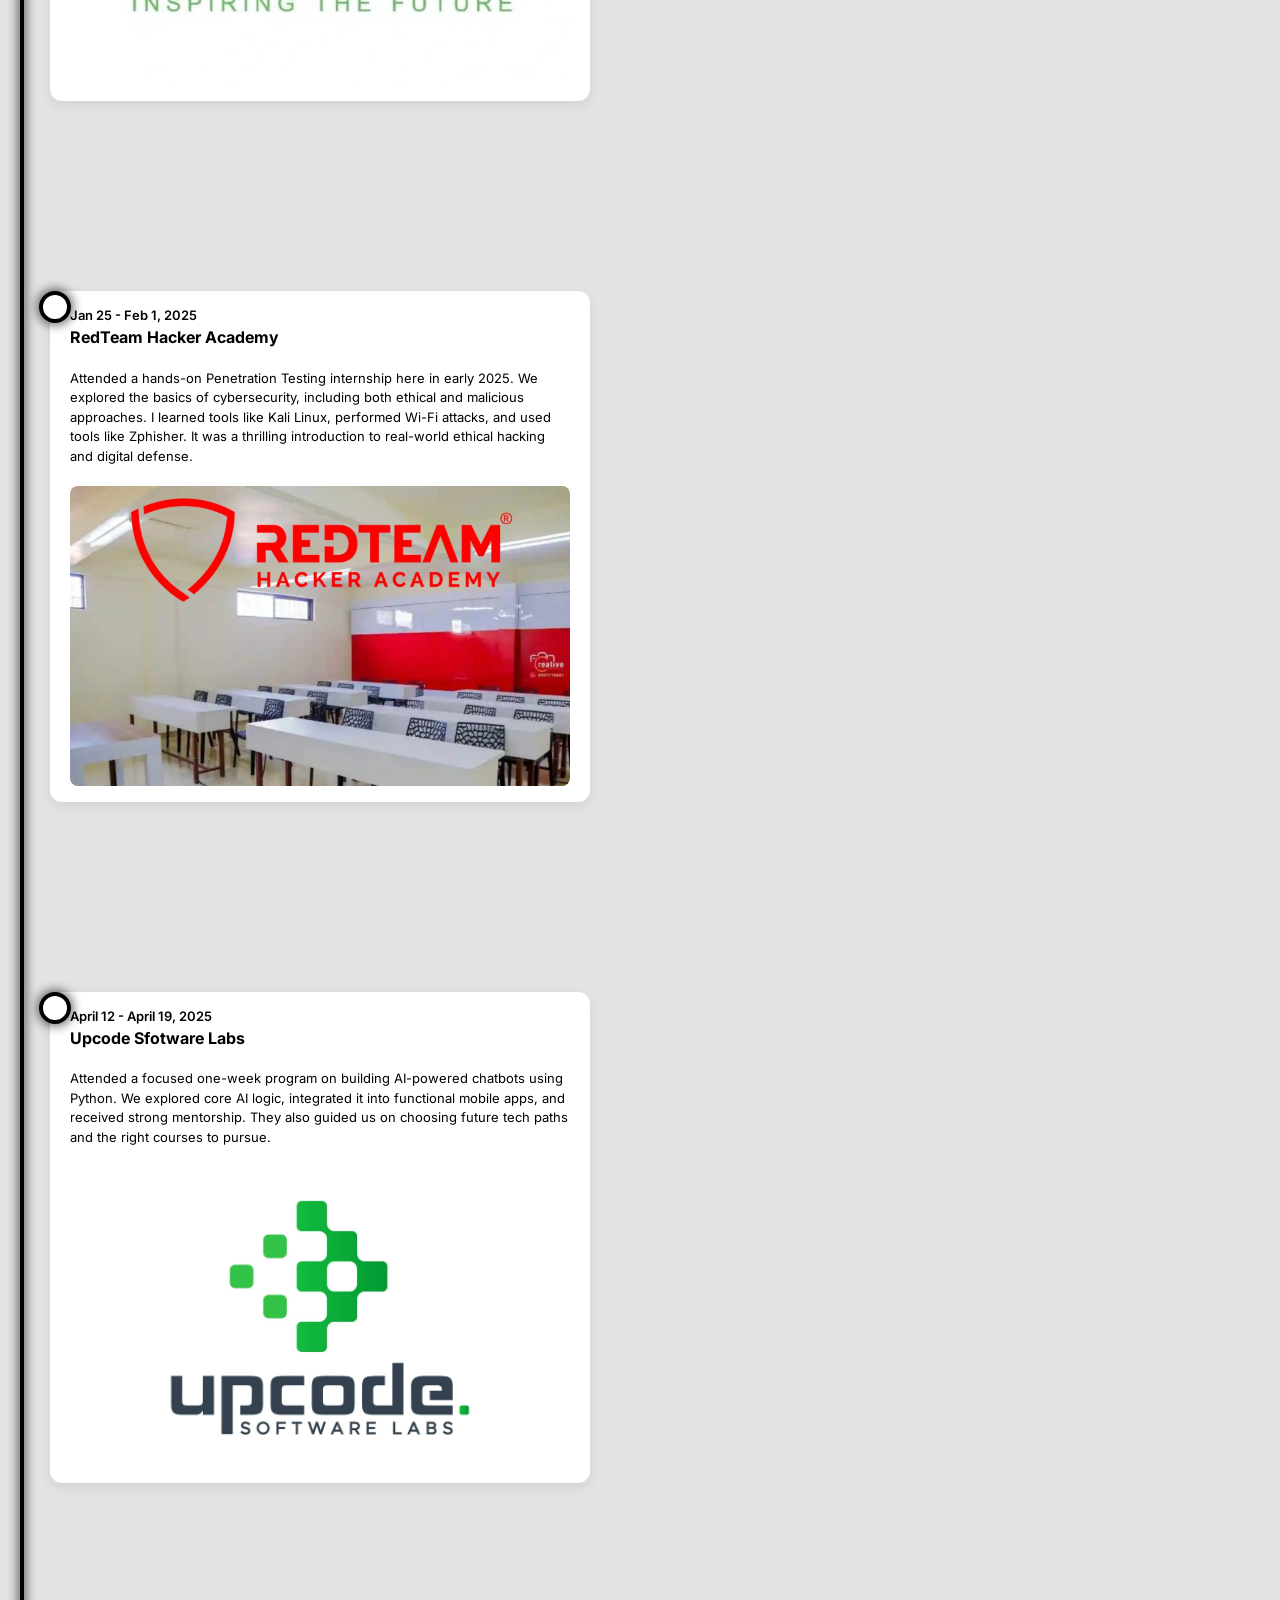
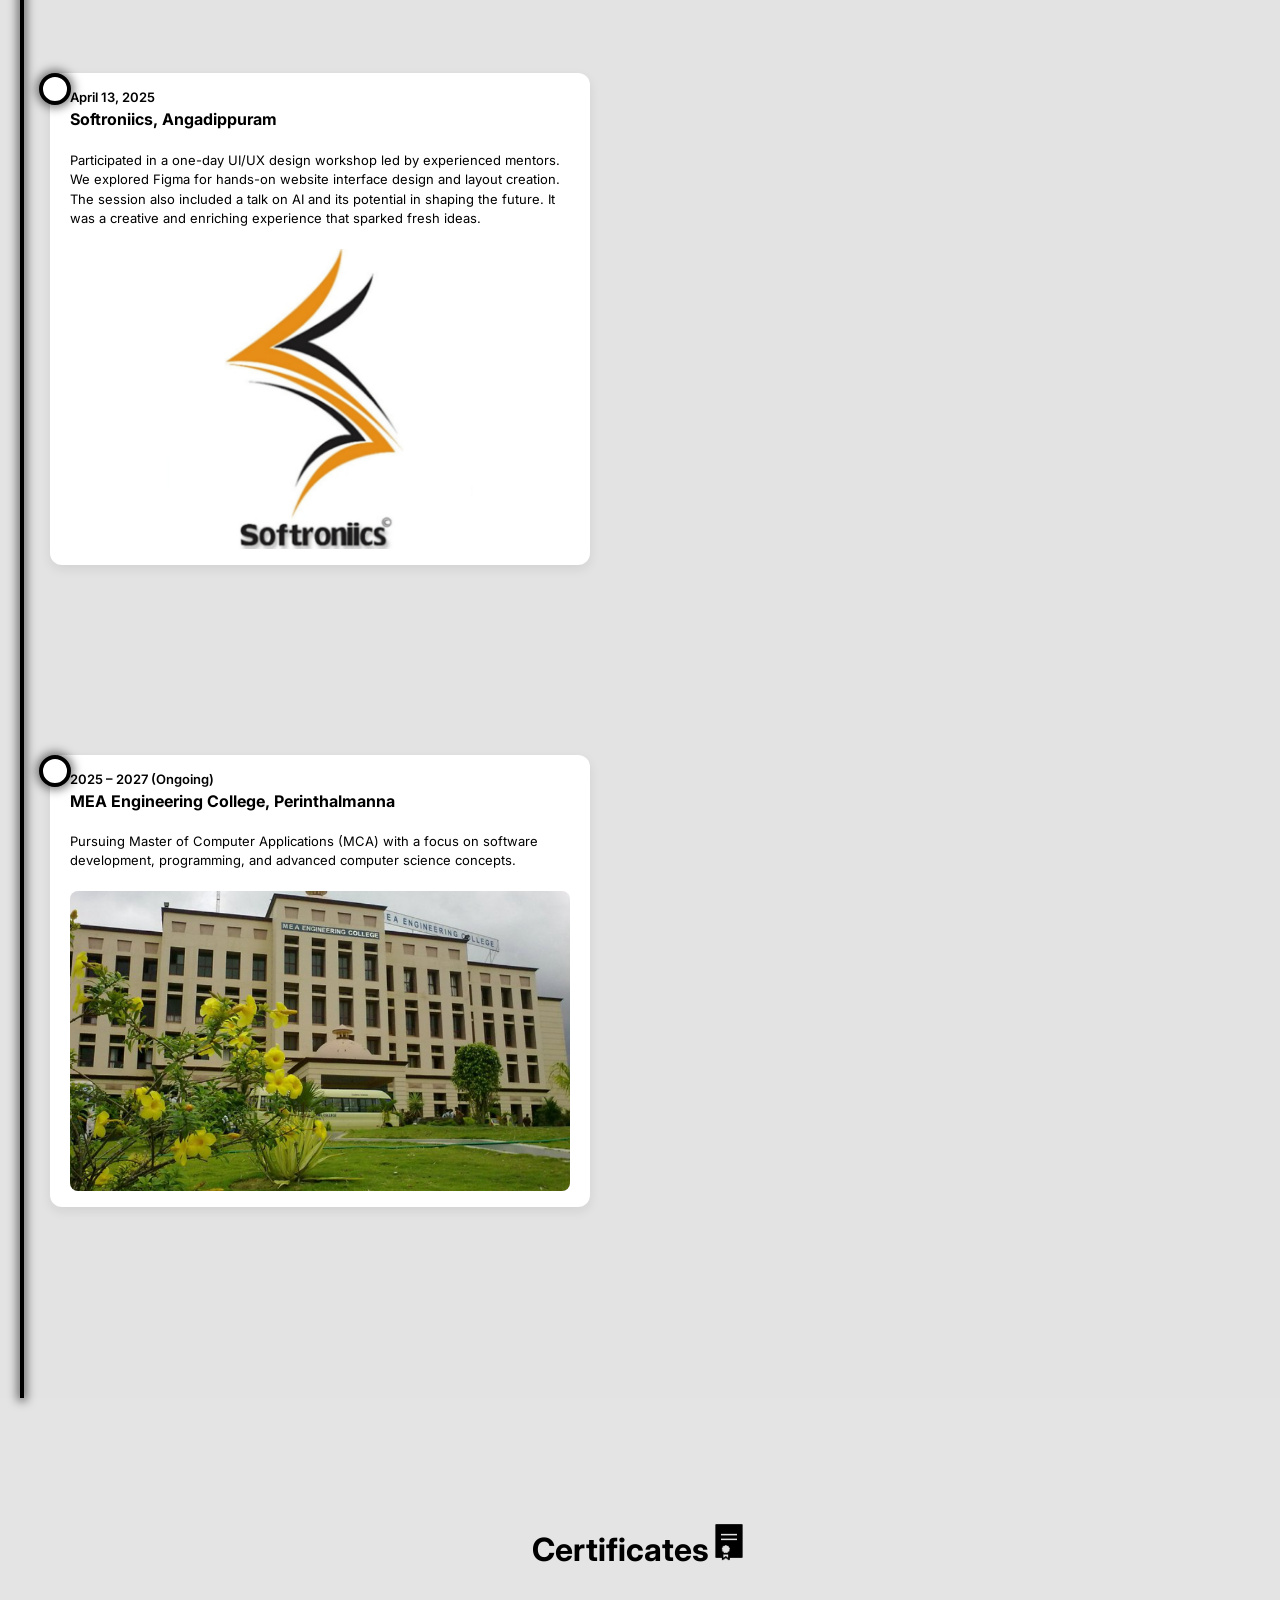
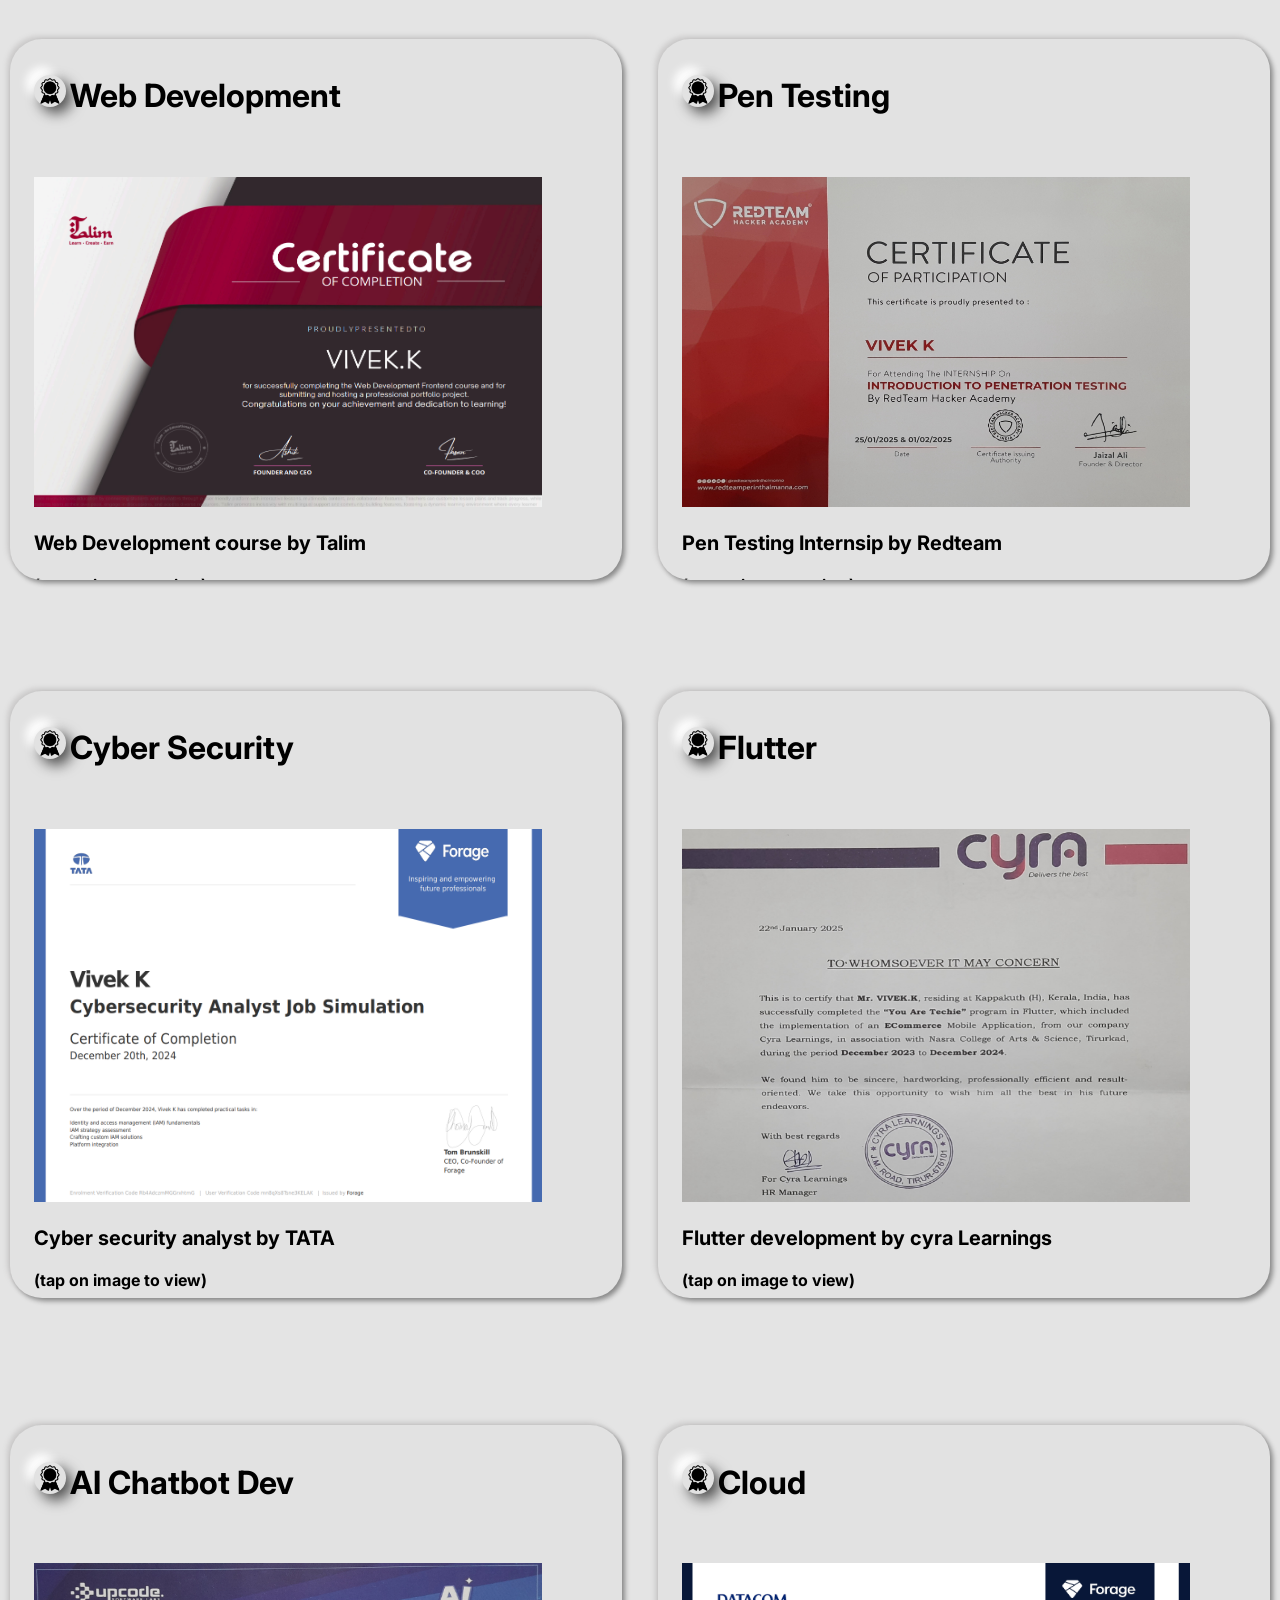
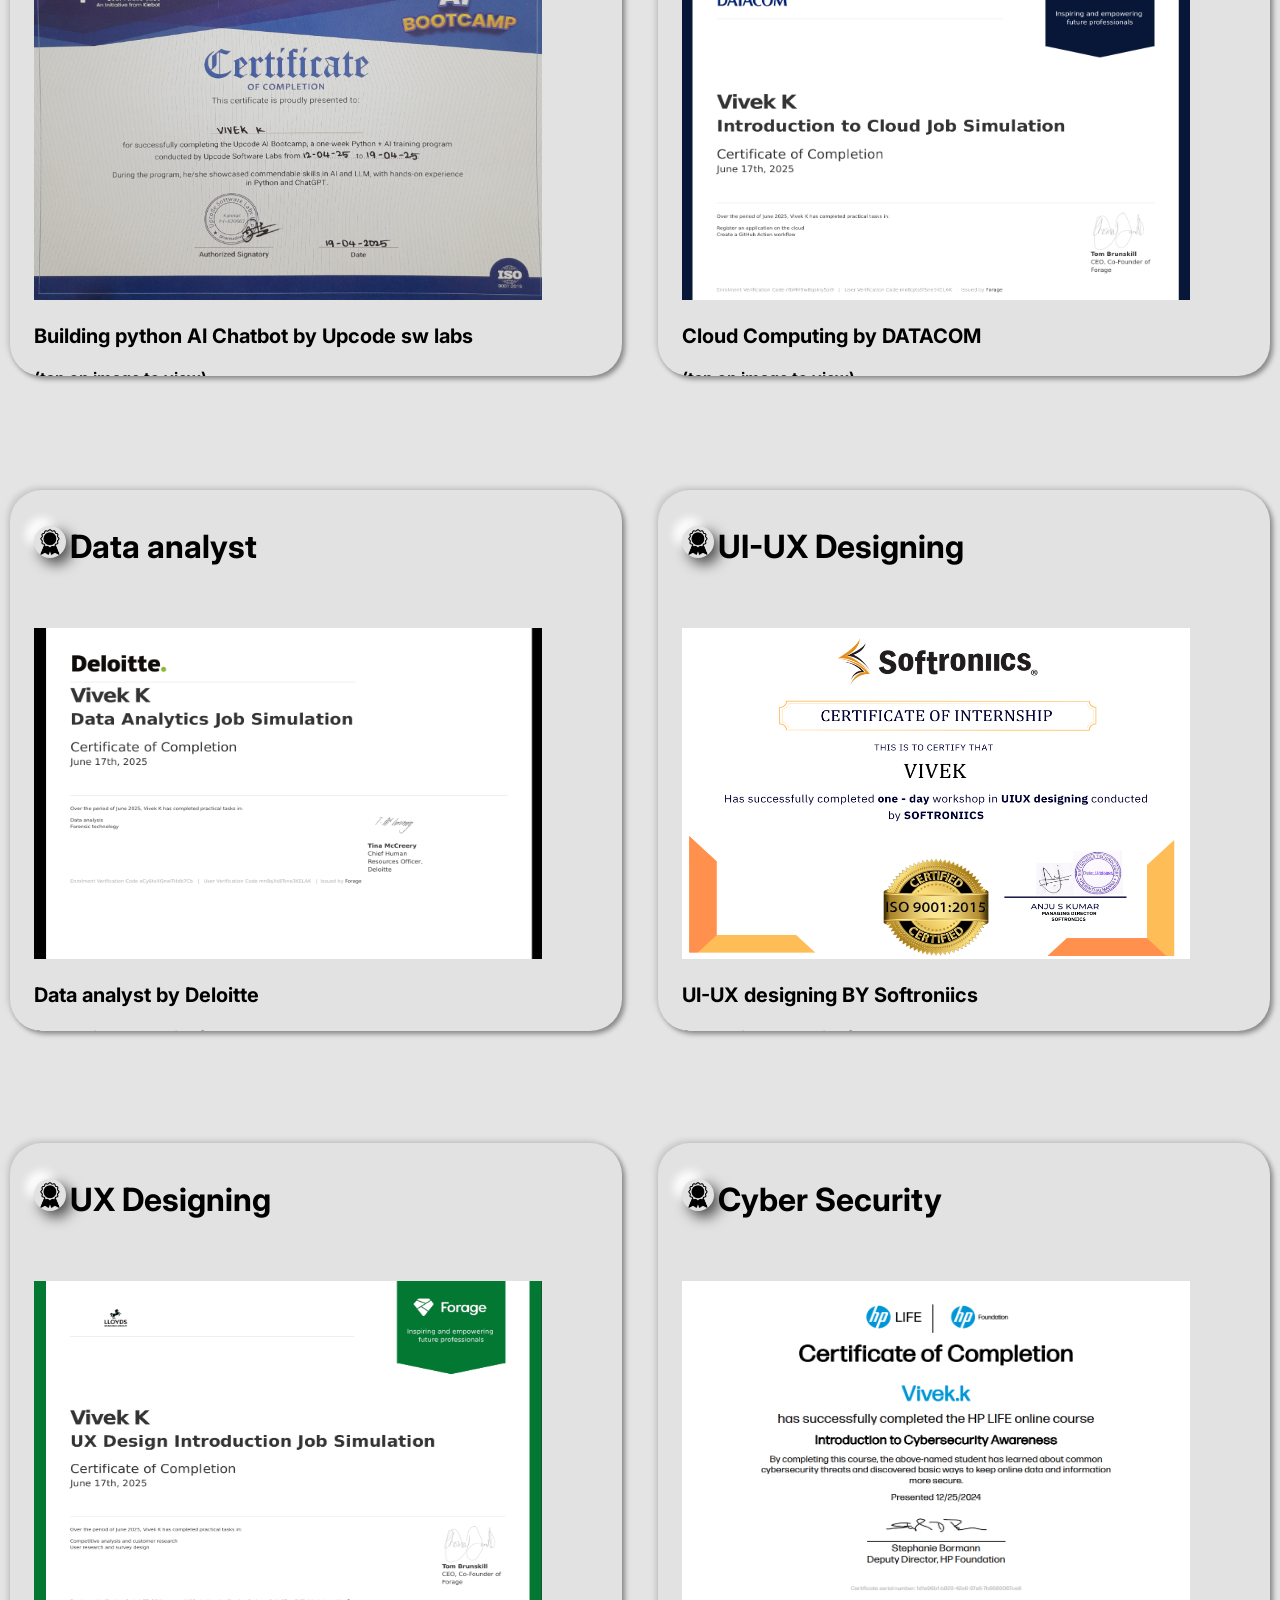
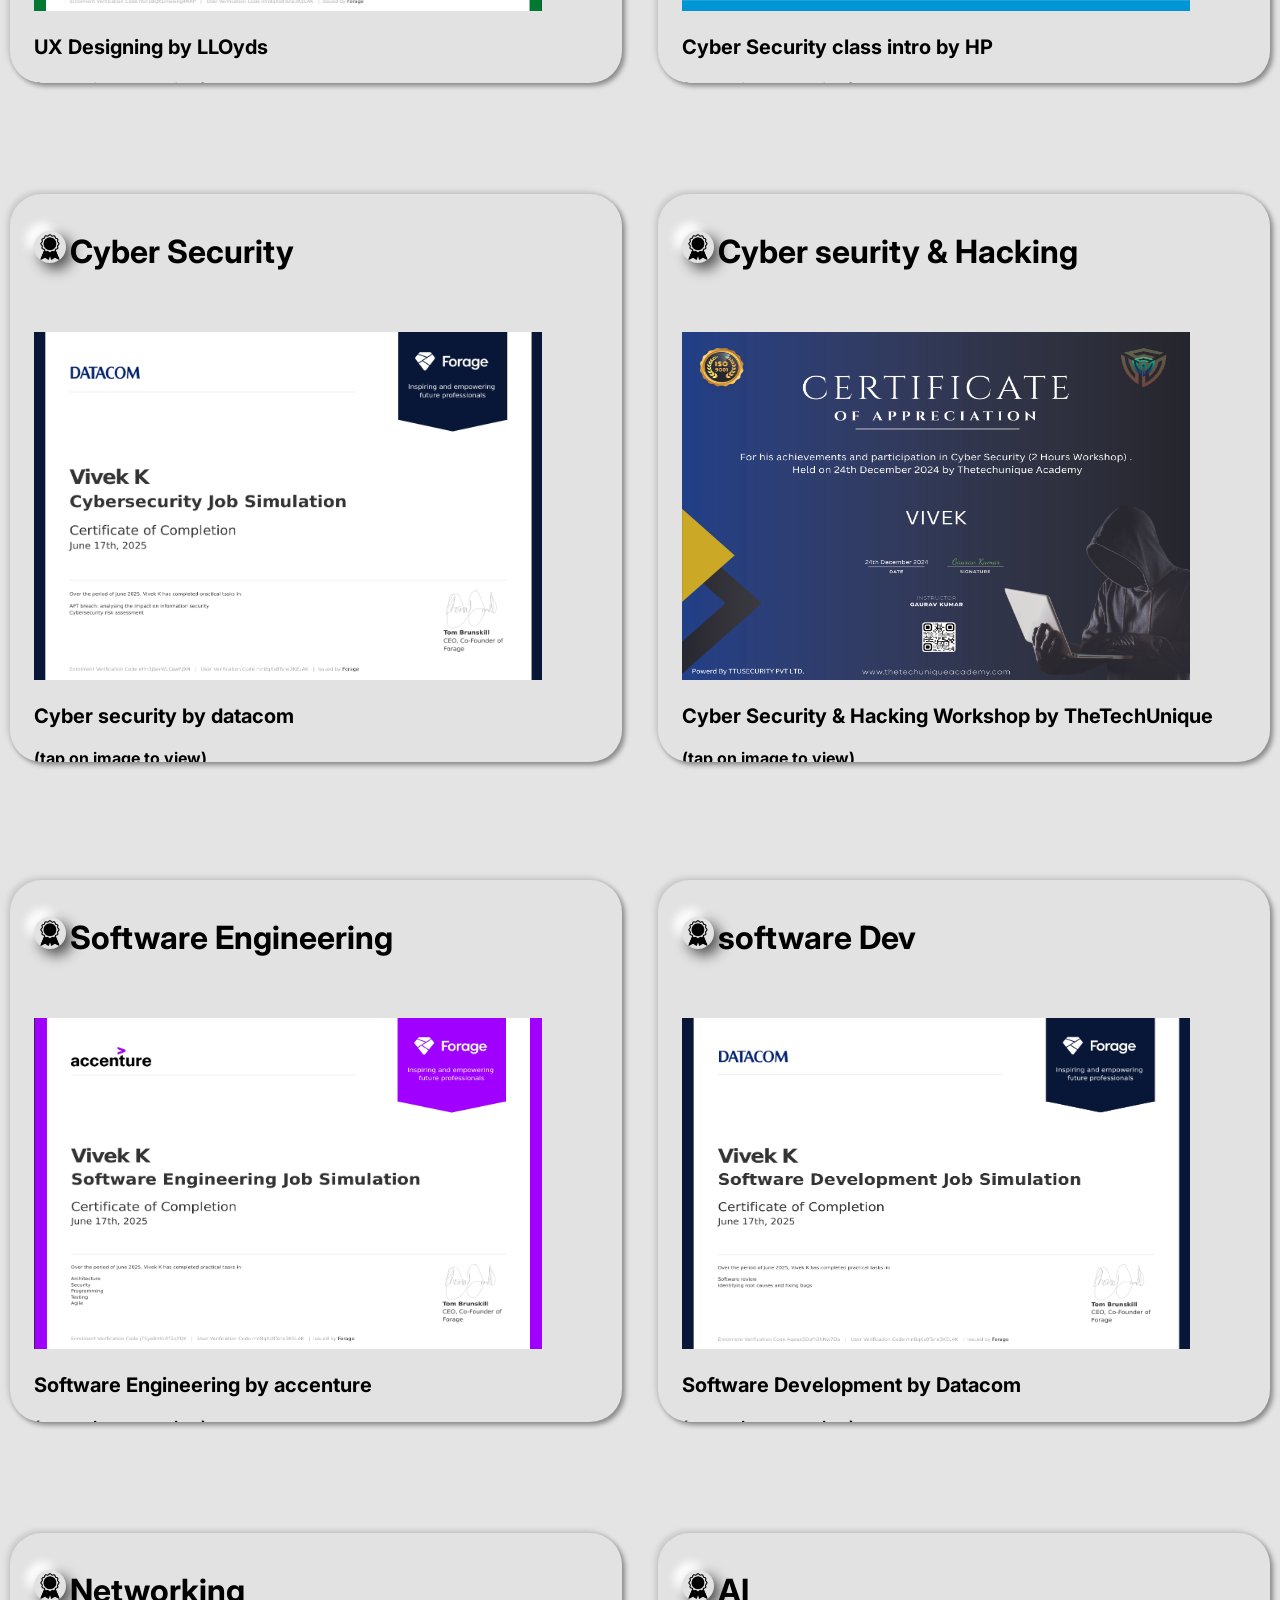
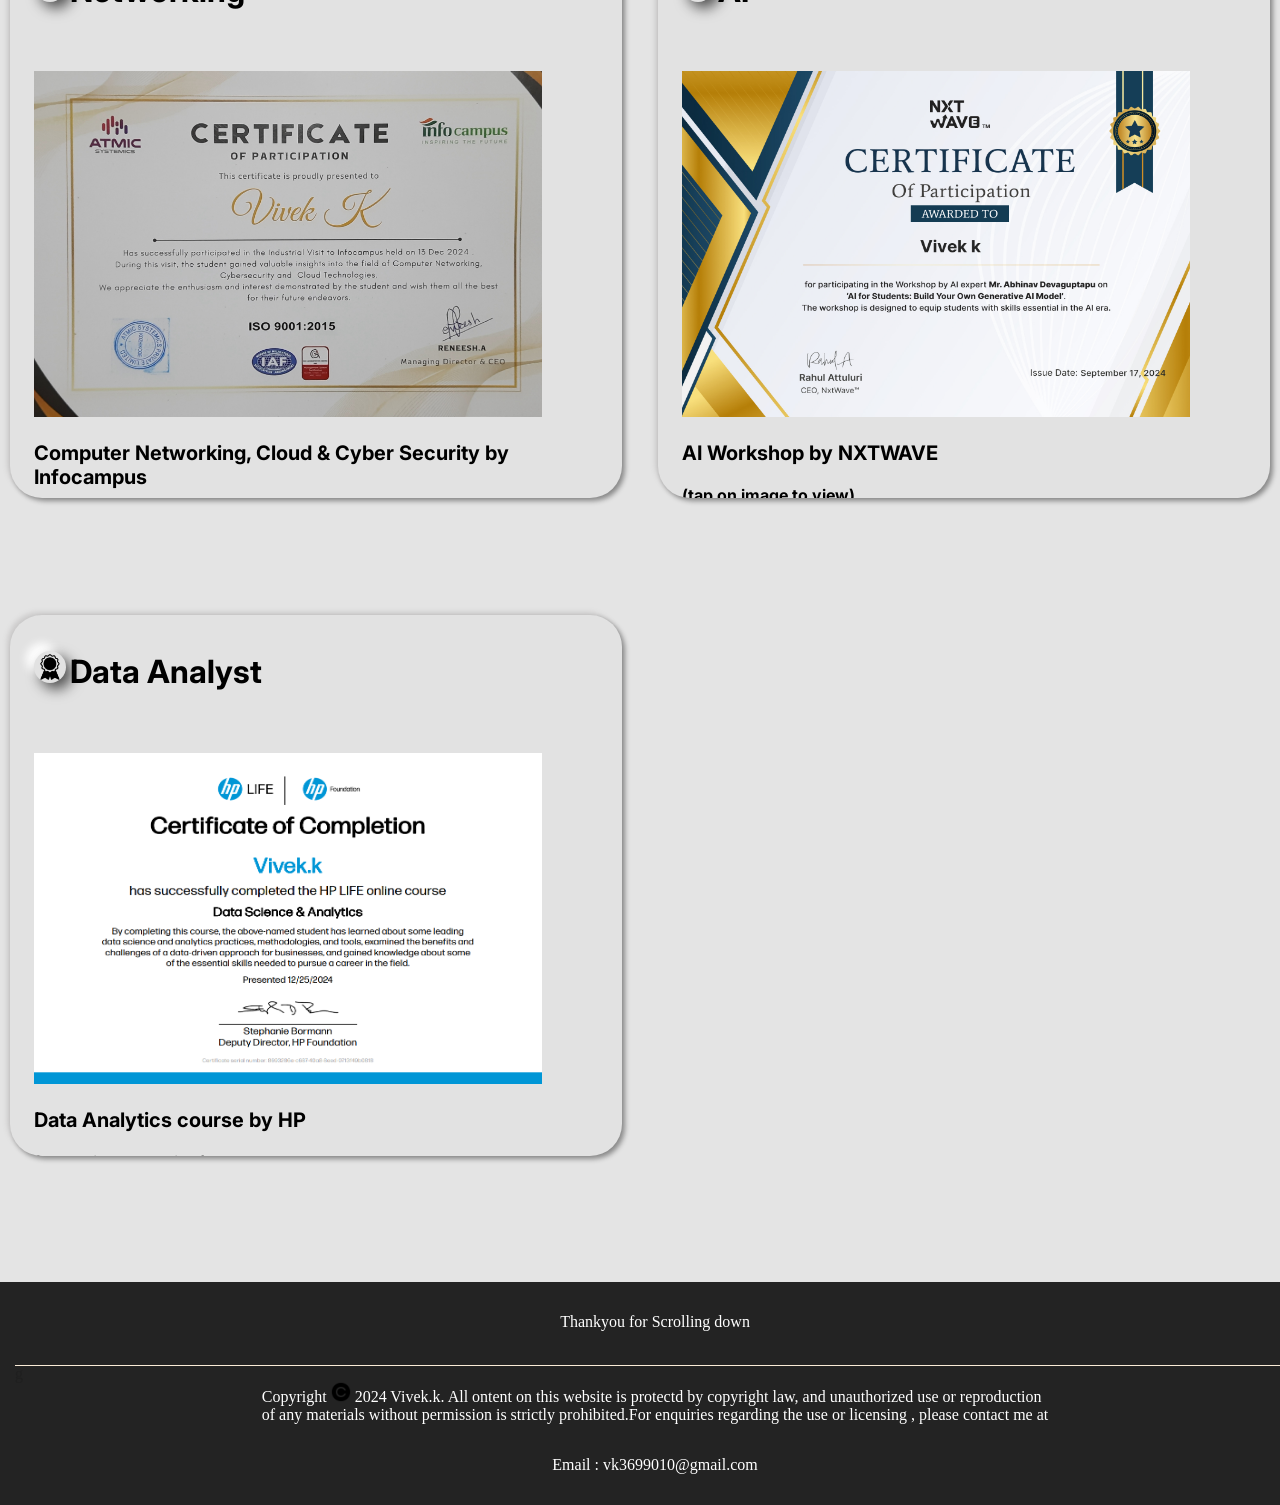
==== commit da0dbba7: "minor change" ====
--- a/index.html
+++ b/index.html
@@ -68,7 +68,7 @@
                     <fieldset>
                     <p id="about-text1">Myself i am Vivek</p>
                      <br>
-                     <p id="about-text1">A BCA Graduate.<br>
+                     <p id="about-text1">MCA Student & BCA Graduate.<br>
                       My passion for Web and app development started at a early age <br>
                       Which keeps me motivate to get more ideas for my projects.<br>
                       I also enjoy photo and video editing to add creative touches.<br>
@@ -315,6 +315,22 @@
                 </div>
               </div>
             </div>
+
+
+            <div class="timeline-item">
+              <div class="timeline-content">
+                <h3 id="education-text1">2025 – 2027 (Ongoing)</h3>
+                <h4 id="education-text2">MEA Engineering College, Perinthalmanna</h4>
+                <p id="education-text1">
+                  Pursuing Master of Computer Applications (MCA) with a focus on software development, programming, and advanced
+                  computer science concepts.
+                </p>
+                <div class="img-placeholder">
+                  <img src="assets/mea-college.png" alt="MEA Engineering College MCA Program">
+                </div>
+              </div>
+            </div>
+
             
 
           </div>
--- a/style.css
+++ b/style.css
@@ -481,17 +481,11 @@
 }
 
 
-
-
-
-
 #certificate {
     width: 100%;
     background-color: rgb(228, 228, 228);
     font-family: 'Inter', sans-serif;
-    /* REMOVE fixed heights */
-    padding-bottom: 40px; /* Add space below all content */
-    /* You can add padding-top if you want spacing above */
+    padding-bottom: 40px; 
   }
 
 #certificate-head{
@@ -548,8 +542,6 @@
 
 
 
-
-
 .icon{
  height: 2rem;
  box-shadow: 6px 6px 14px rgba(0, 0, 0, 0.664),
@@ -596,21 +588,6 @@
 }
 
  
-
-
-
-
-
-
-
-
-
-
-
-
-
-
-
 
 #education-text1 {
     font-family: 'Inter', sans-serif;
@@ -707,29 +684,6 @@
   margin-top: 10px;;
   }
   
-
-
-
-
-
-
-
-
-
-
-
-
-
-
-
-
-
-  
-
-
-
-
-
 
 
 /* Mobile View */
@@ -801,7 +755,7 @@
     flex-direction: column;
 }
 #education{
-    height: 5400px;
+    height: 5900px;
 }
  .certificate-containers{
    display: flex;
@@ -819,8 +773,6 @@
 }
    
 }
-
-
 
 
 
@@ -898,7 +850,7 @@
     height: 80%;
    }
    #education {
-    height: 5300px;
+    height: 5950px;
    }
 
    .timeline {
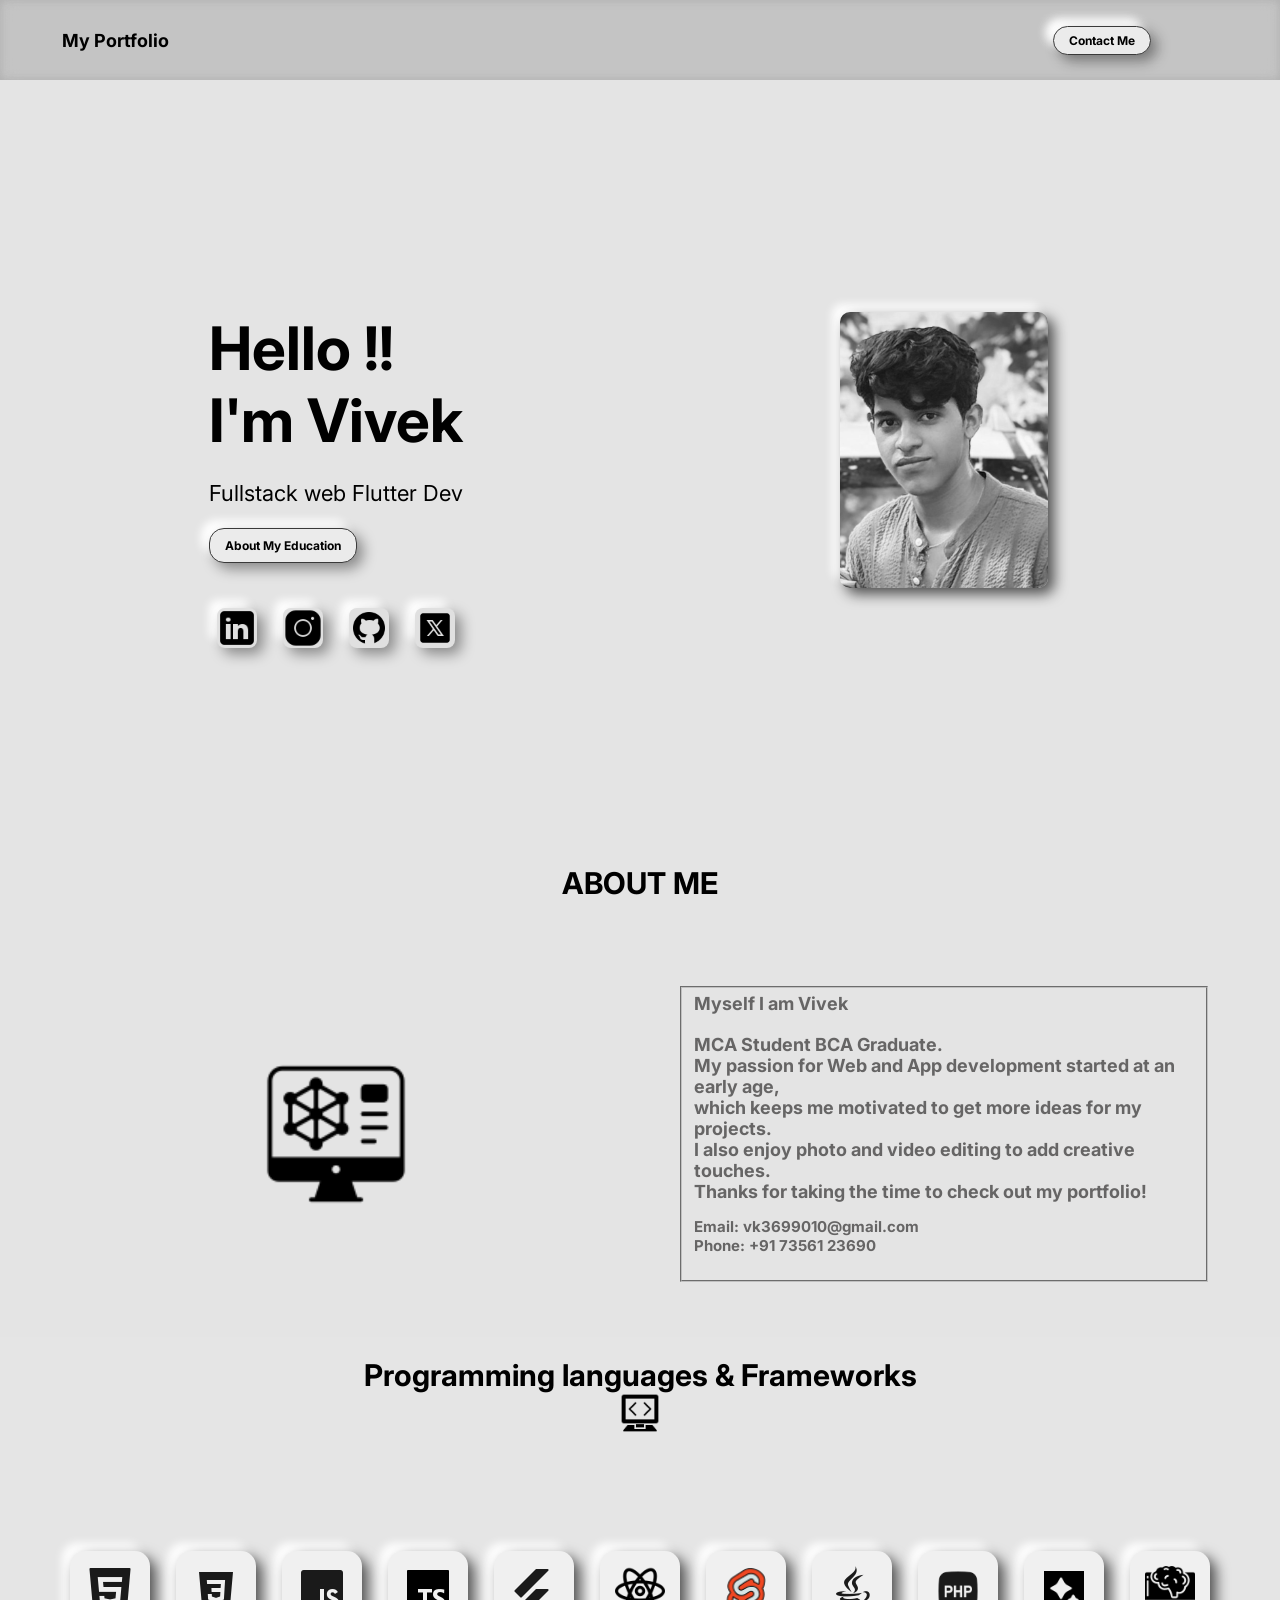
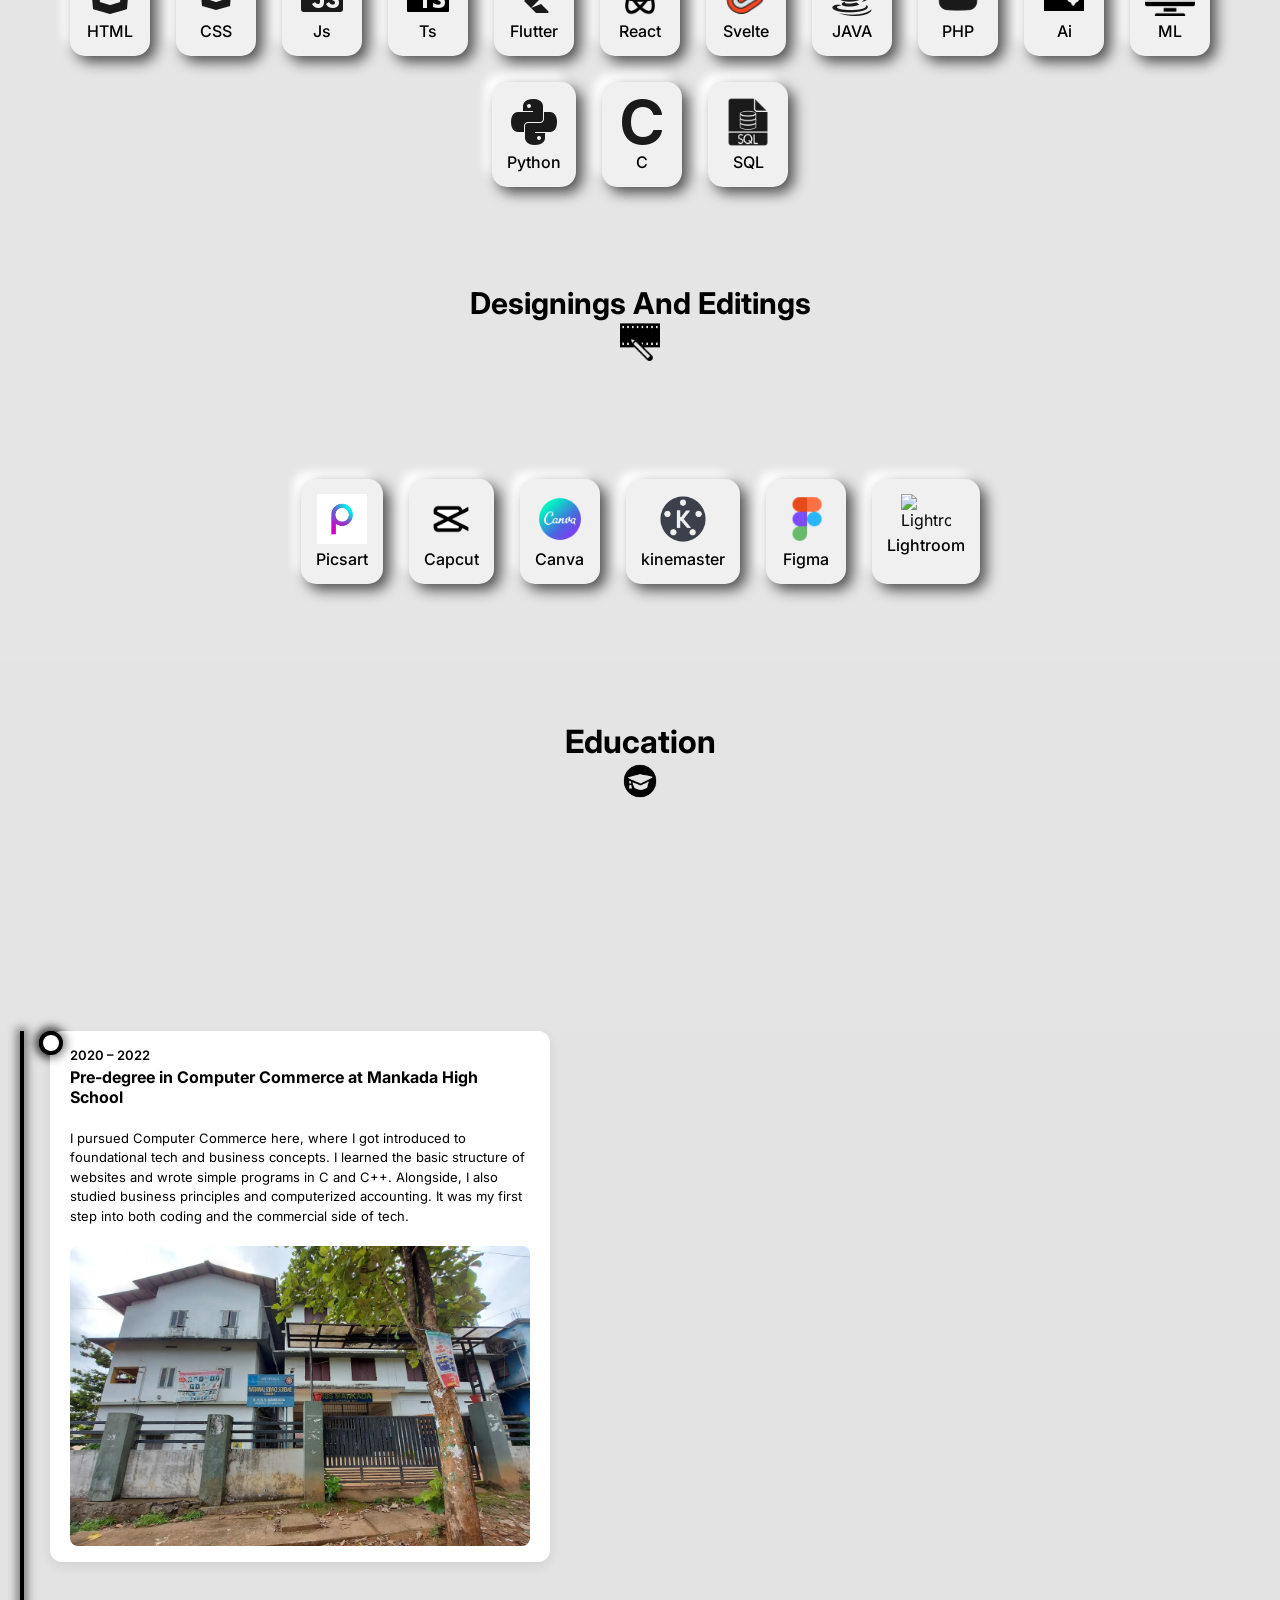
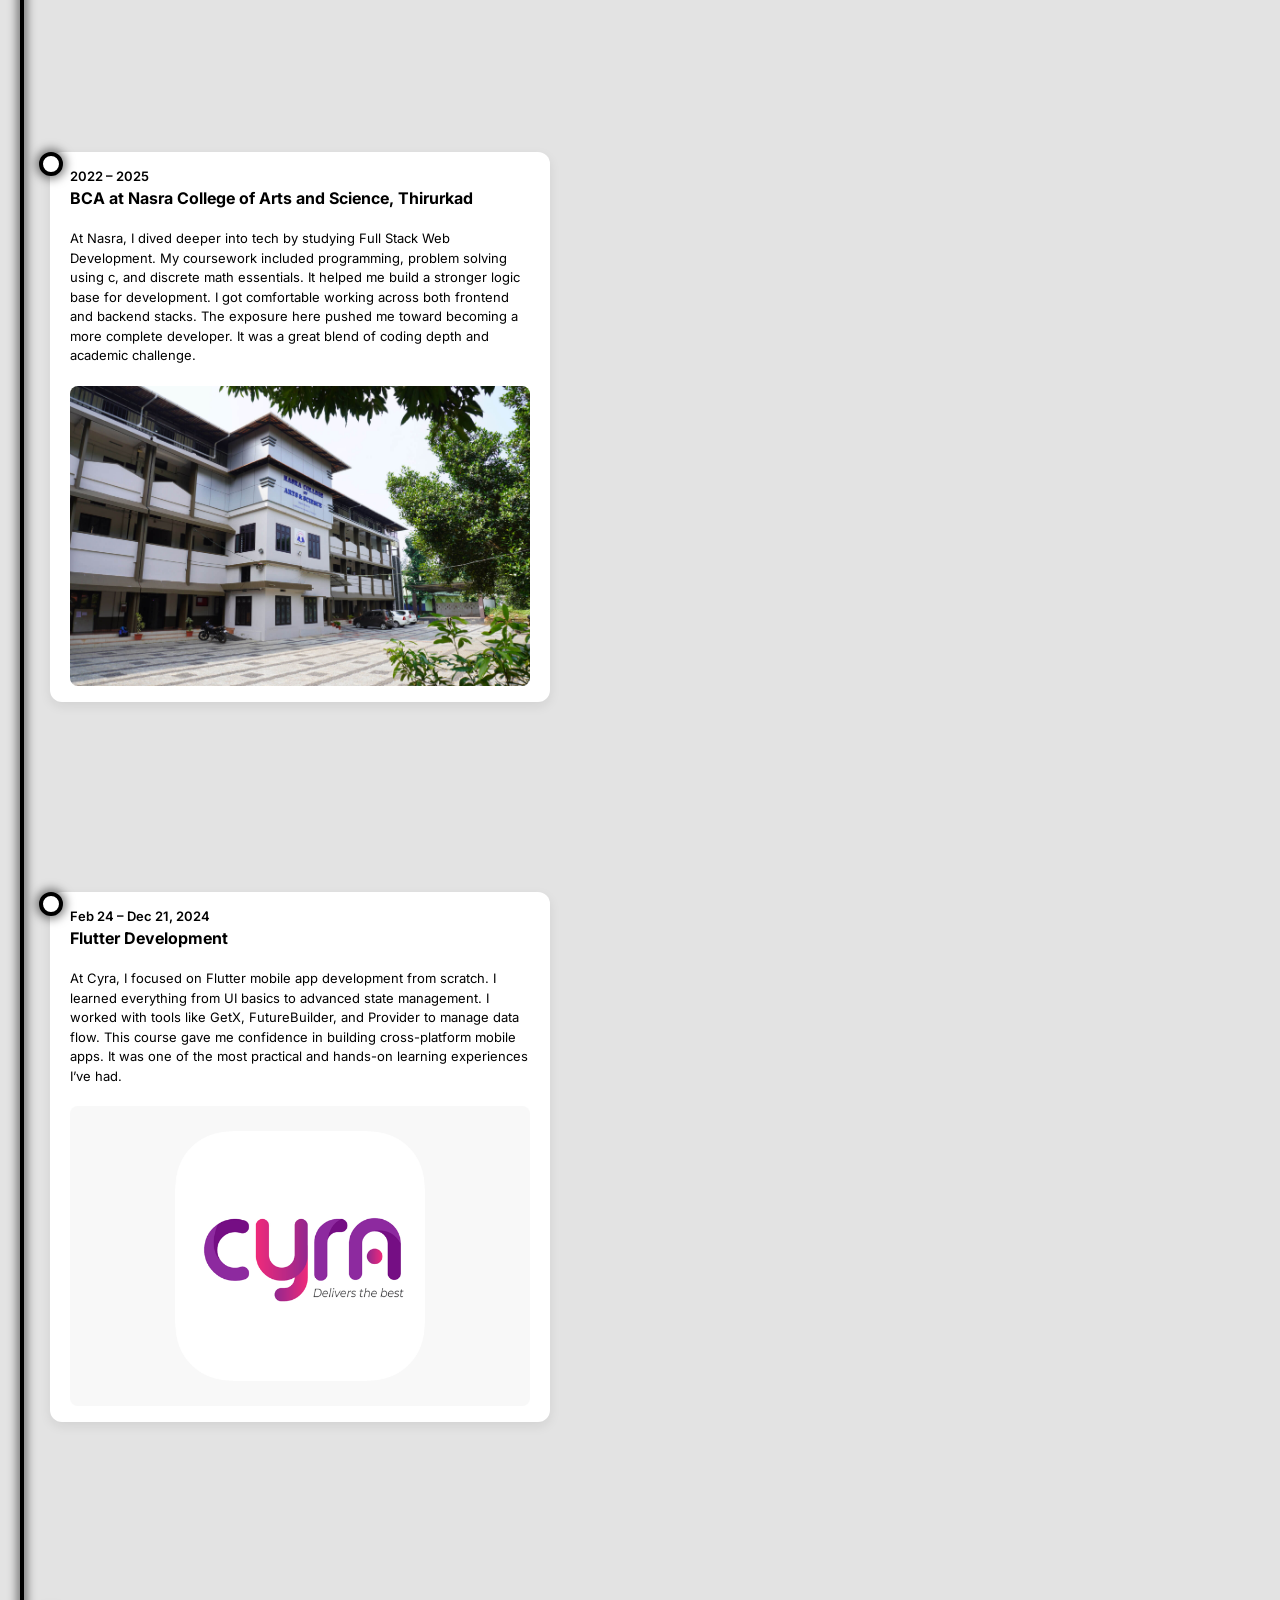
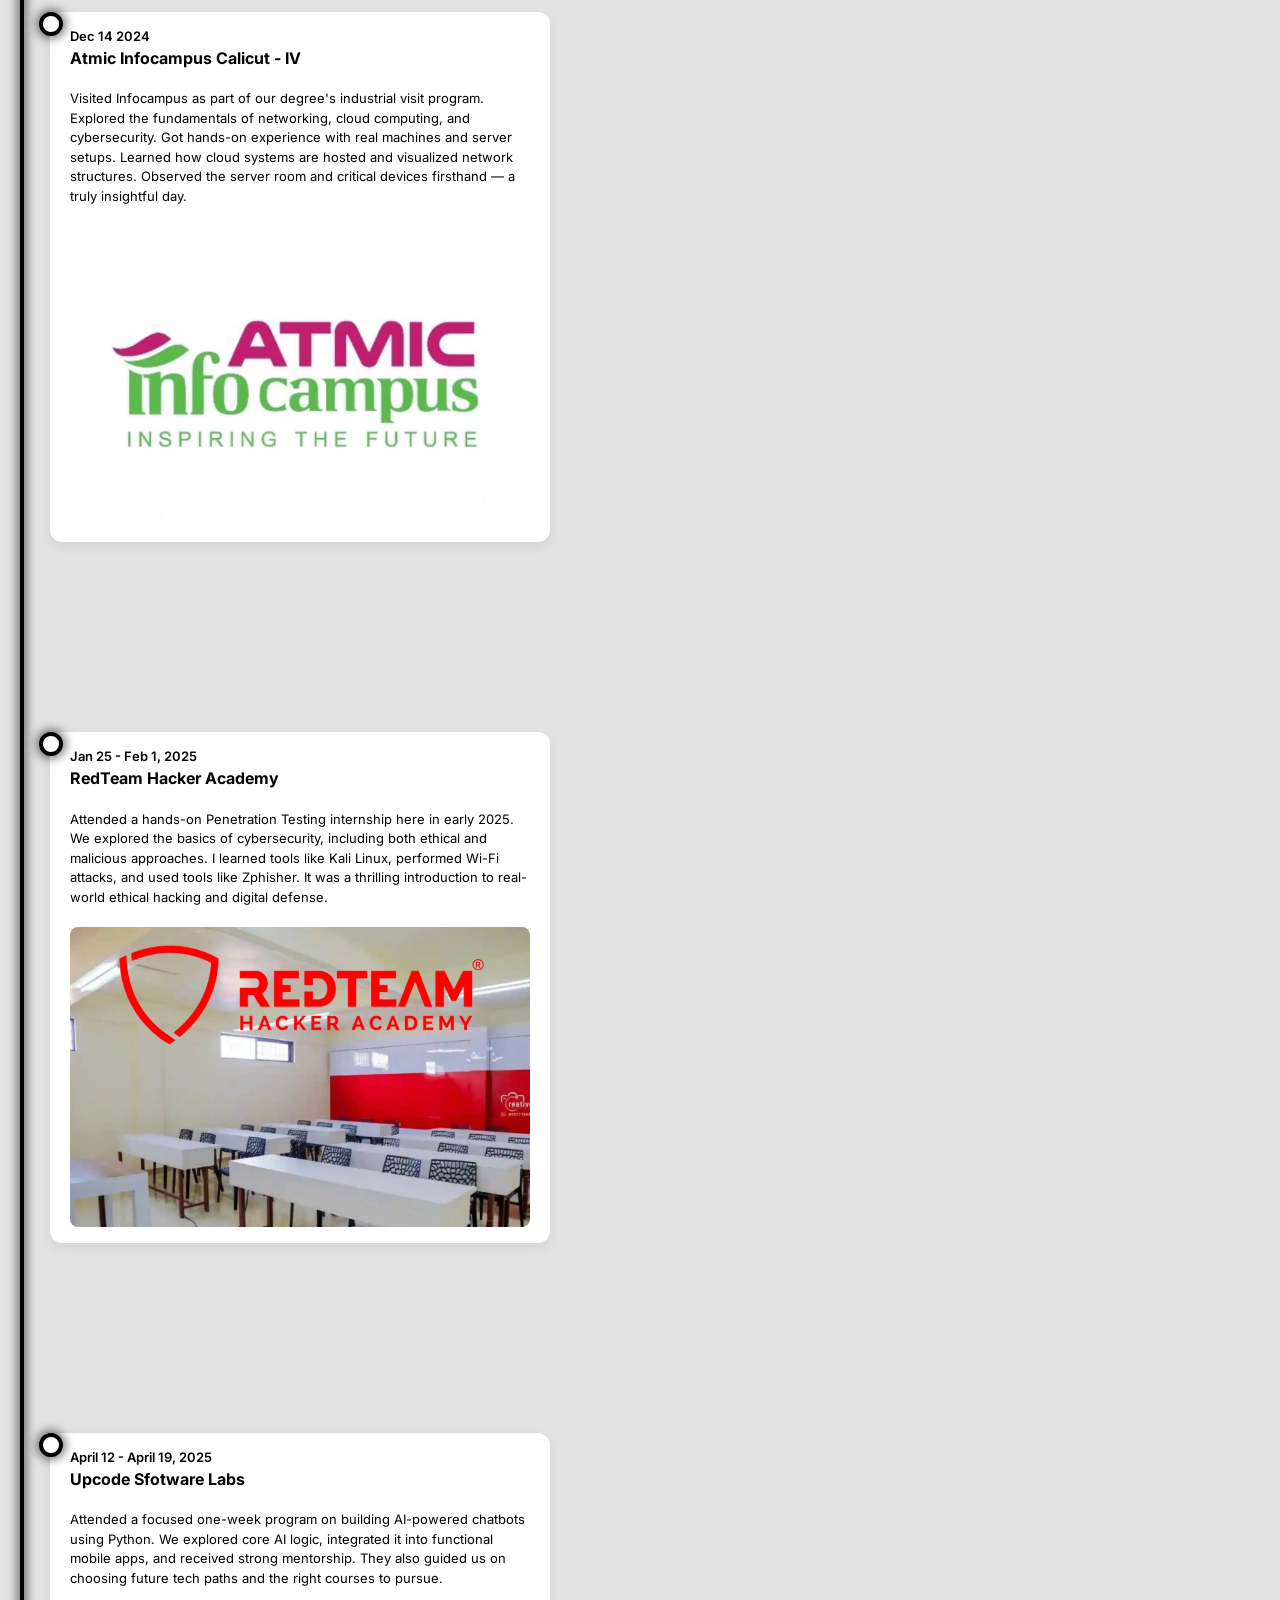
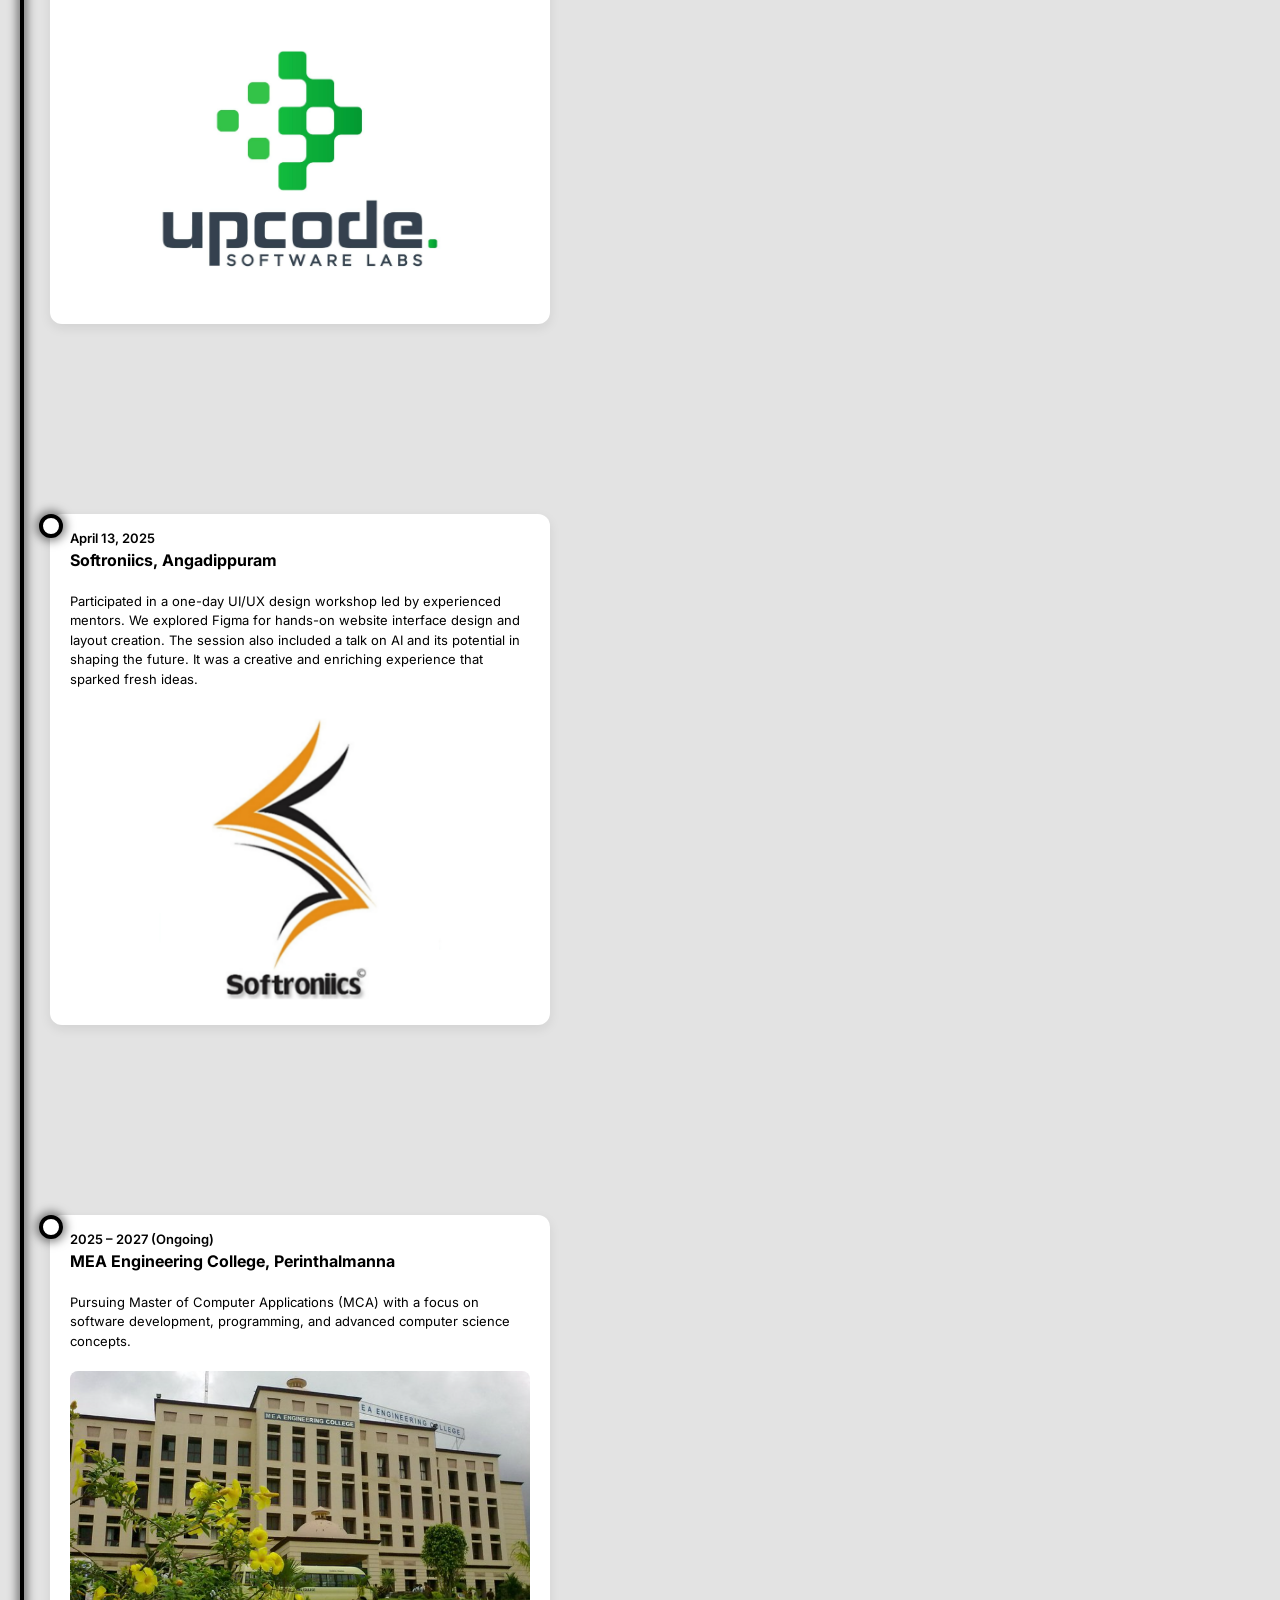
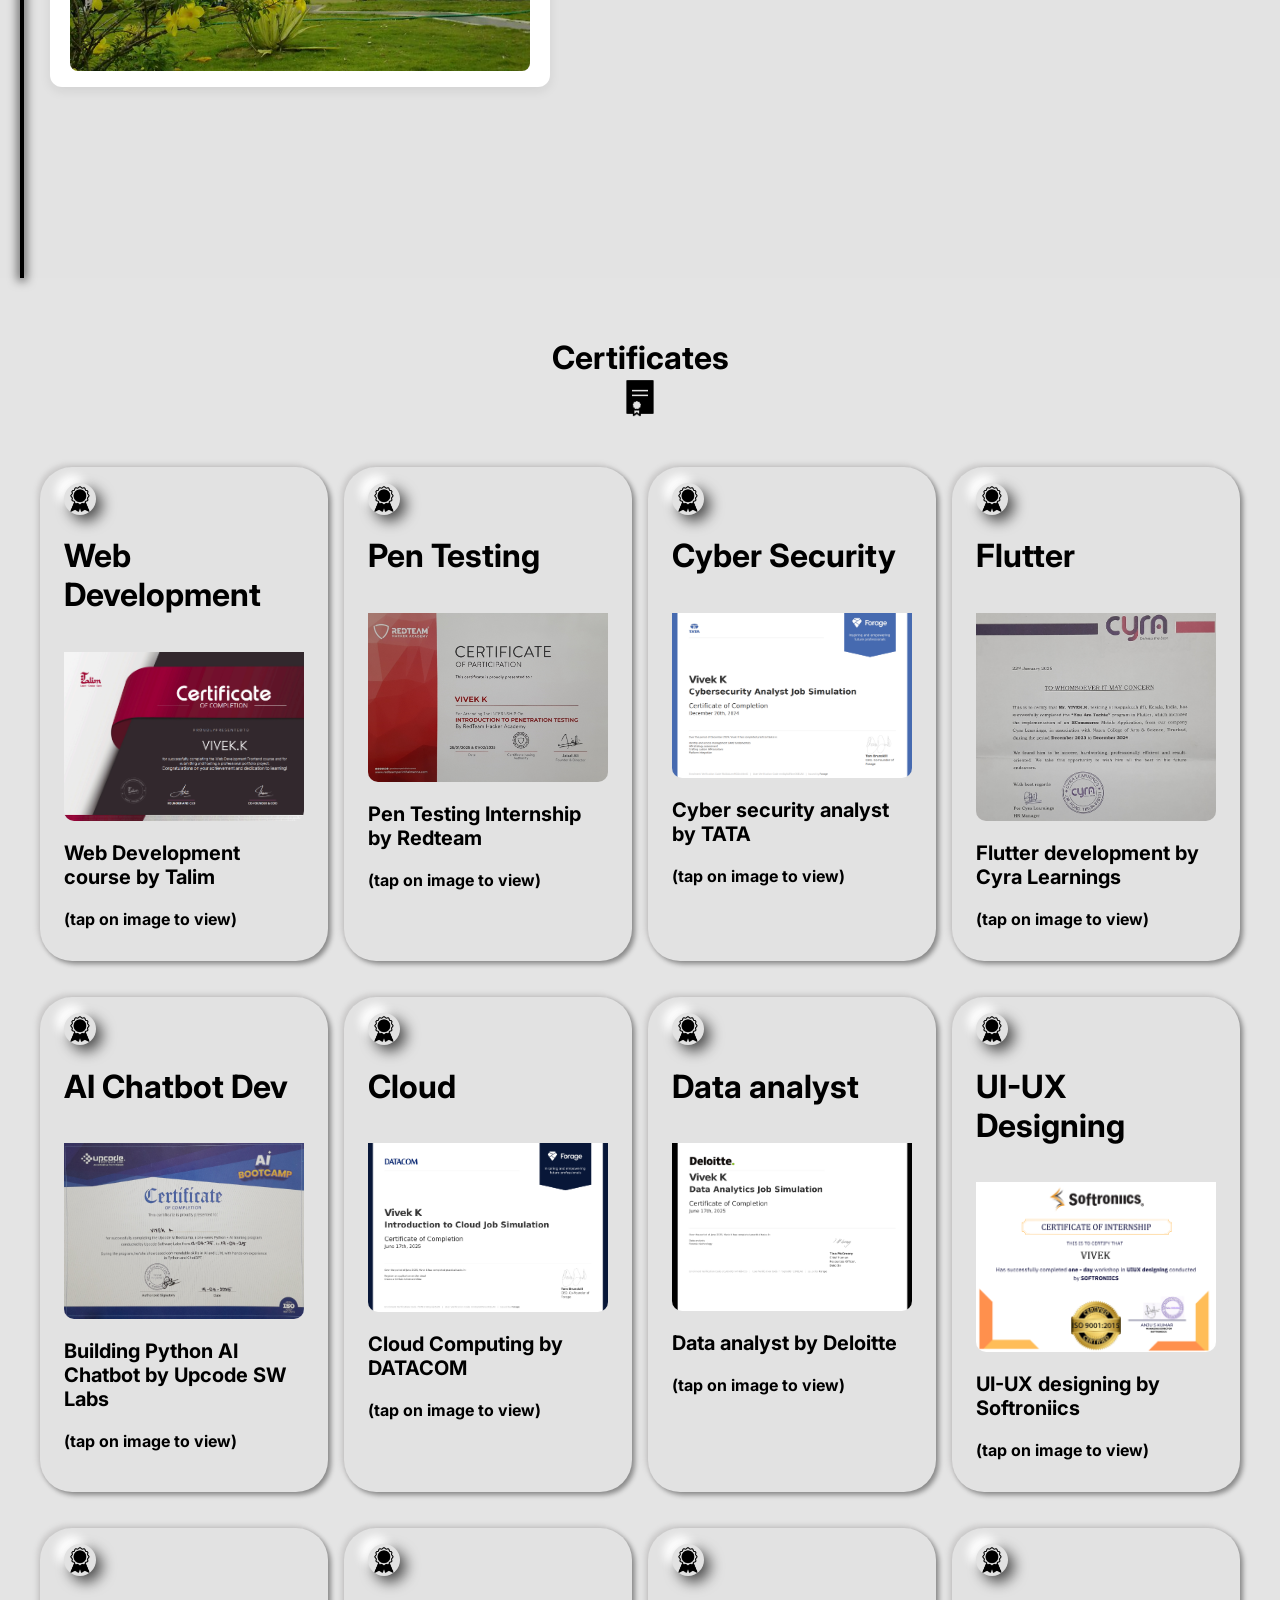
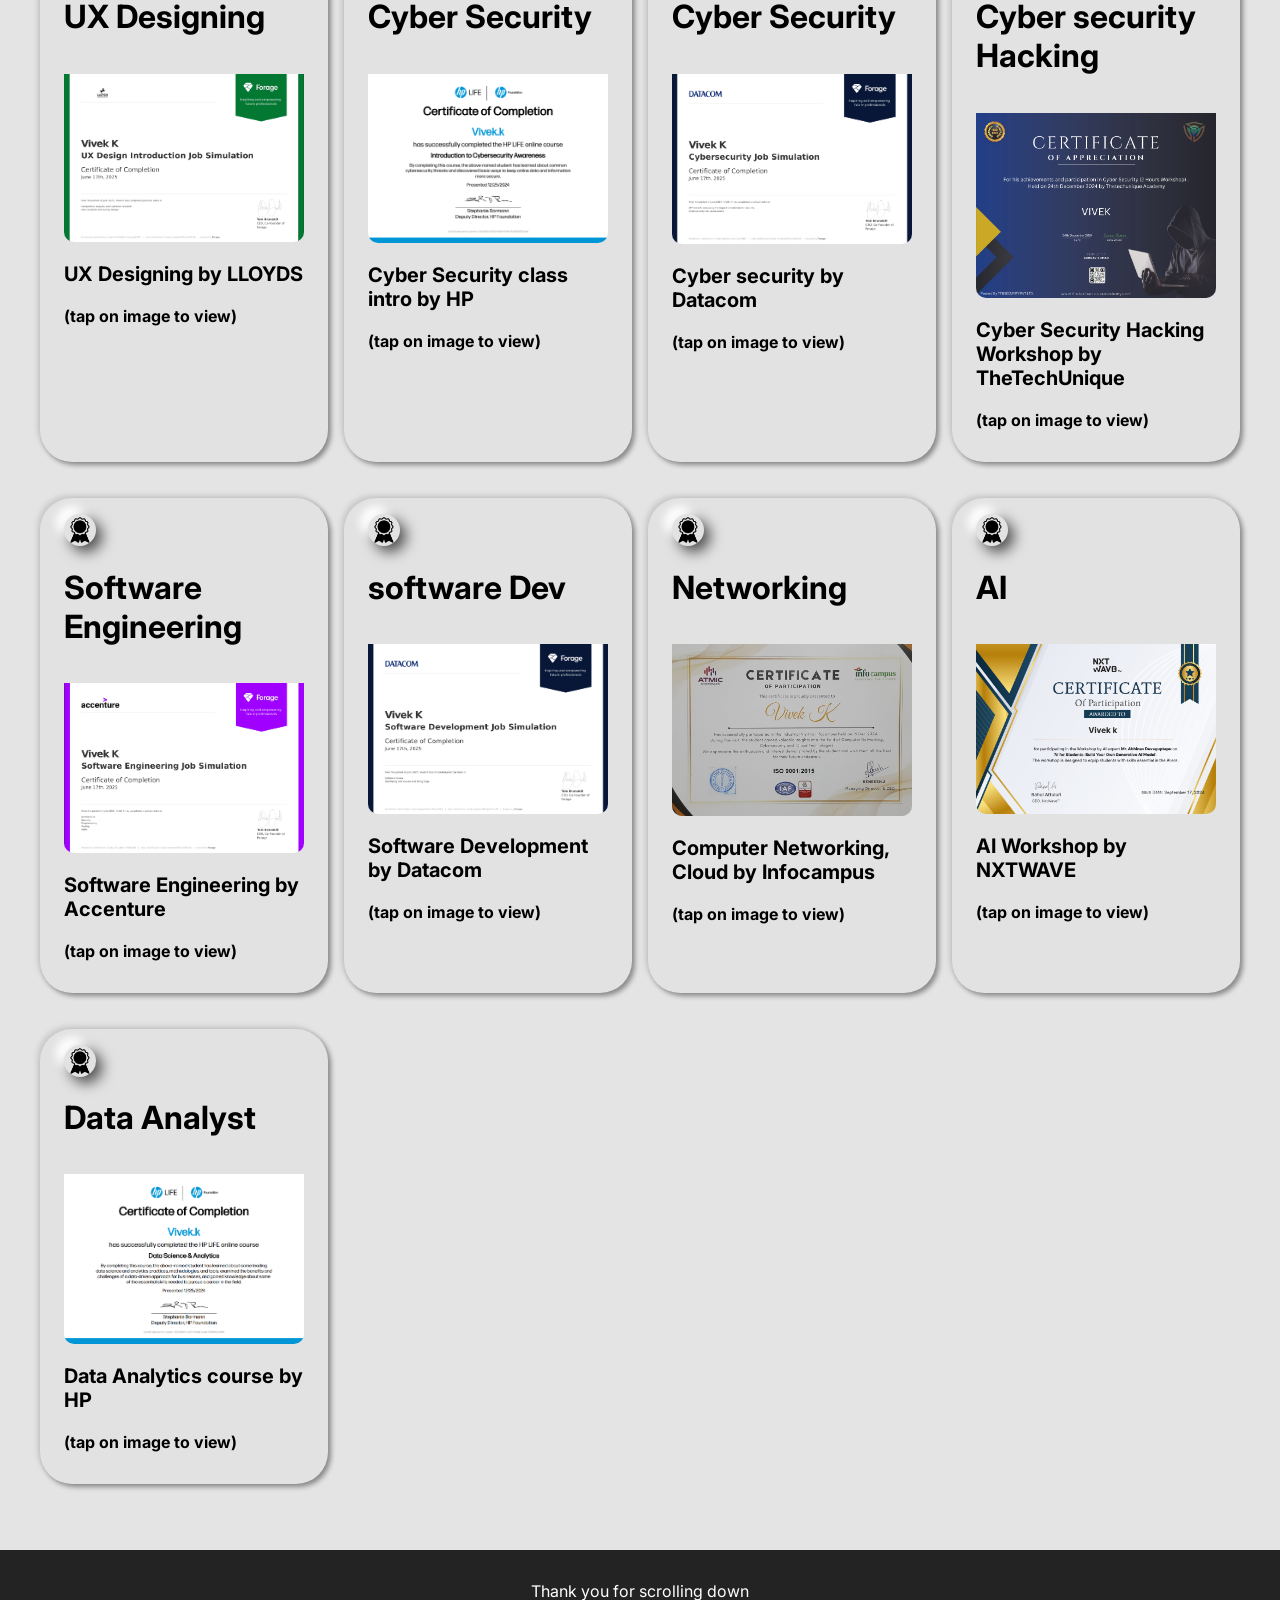
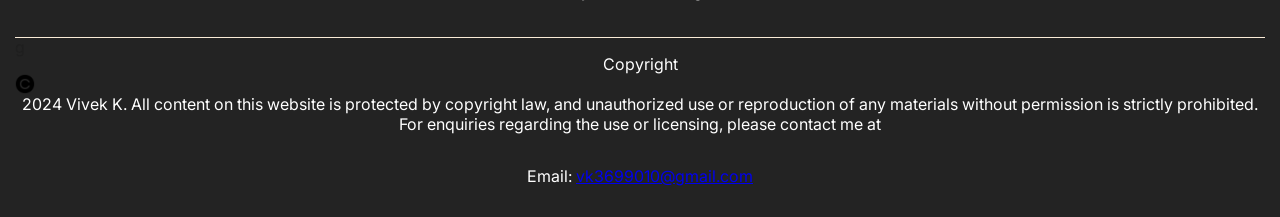
==== commit 52e8d54e: "Commit for October 9" ====
--- a/index.html
+++ b/index.html
@@ -1,205 +1,214 @@
 <!DOCTYPE html>
 <html lang="en">
 <head>
-    <meta charset="UTF-8">
-    <meta name="viewport" content="width=device-width, initial-scale=1.0">
-    <link href="https://fonts.googleapis.com/css2?family=Inter:wght@400;500;700&display=swap" rel="stylesheet">
-    <title>Portfolio</title>
-    <link rel="icon" type="image/jpeg" href="assets/vivek-logo1.jpg">
-    <link  href="style.css" rel="stylesheet">
+  <meta charset="UTF-8" />
+  <meta name="viewport" content="width=device-width, initial-scale=1" />
+  <title>Portfolio</title>
+
+  <!-- Fonts -->
+  <link href="https://fonts.googleapis.com/css2?family=Inter:wght@400;500;700&display=swap" rel="stylesheet" />
+
+  <!-- Favicon -->
+  <link rel="icon" type="image/jpeg" href="assets/vivek-logo1.jpg" />
+
+  <!-- Styles -->
+  <link href="style.css" rel="stylesheet" />
 </head>
 <body>
-   
-
-  
- <div id="bg">
-     
- <!-- <div id="loading-screen"></div> -->
-  
-     <div id="toolbar">
+  <div id="bg">
+    <!-- Header / Toolbar -->
+    <header id="toolbar" role="banner">
       <div id="toolbar-inside">
-        
-        <p id="hdname"> My Portfolio </p>
-  </div>
-        
-    <div id="btn-div">
-      <button id="contact-btn">Contact Me</button>
-    </div>
-     </div>
-             <div id="home">
-               <div id="home-left">
-                <div id="home-left-inside">
-                  <p id="home-text1">Hello !! <br>I'm Vivek 
-                  </p>
-                 <p id="home-text2"> Fullstack web & Flutter Dev</p>
-                  <button id="home-about-btn">About My Education</button>
-                  <br>
-                  <br>
-                  <div class="social-media">
+        <p id="hdname">My Portfolio</p>
+      </div>
+      <div id="btn-div">
+        <button id="contact-btn" type="button">Contact Me</button>
+      </div>
+    </header>
+
+    <!-- Home -->
+    <section id="home">
+      <div id="home-left">
+        <div id="home-left-inside">
+          <h1 id="home-heading" class="sr-only">Home</h1>
+          <p id="home-text1">
+            Hello !! <br />I'm Vivek
+          </p>
+          <p id="home-text2">Fullstack web Flutter Dev</p>
+          <button id="home-about-btn" type="button">About My Education</button>
+          <br /><br />
+
+          <div class="social-media">
                    <img src="assets/linkedin logo.png" id="linkedin-logo">
                    <img src="assets/inst logo.png" id="inst-logo">
                    <img src="assets/github logo.png"  id="github-logo">
                    <img src="assets/x logo.png" id="x-logo">
                   
                    </div>
-                </div>
-               </div>
-
-                  <div id="home-right">
-                <img src="assets/pfp1.jpg" id="home-img">
-                  
-              </div>
-
-             </div>
-
-            <div id="about">
-                <center>
-                  <h1 id="about-head"> ABOUT ME</h1>
-                </center>
-                
-                <div id="about-inside">
-                  <div id="about-left">
-                    <img id="about-img" src="assets/cs-100.png">
-                  </div>
-
-                  <div id="about-right ">
-
-                    <div id="about-left-inside">
-                    <fieldset>
-                    <p id="about-text1">Myself i am Vivek</p>
-                     <br>
-                     <p id="about-text1">MCA Student & BCA Graduate.<br>
-                      My passion for Web and app development started at a early age <br>
-                      Which keeps me motivate to get more ideas for my projects.<br>
-                      I also enjoy photo and video editing to add creative touches.<br>
-                      Thanks for taking the time to check out my portfolio!</p>
-                     <p id="about-text2">Email:  vk3699010@gmail.com 
-                      <br> Phone : +917356123690 </p>
-                    </fieldset>
-                     </div>
-                   </div>
-                  
-                </div>
-           </div>
-         <div id="skill">
-        <center>
+        </div>
+      </div>
+
+      <div id="home-right">
+        <img src="assets/pfp1.jpg" id="home-img" alt="Vivek profile photo" />
+      </div>
+    </section>
+
+    <!-- About -->
+    <section id="about">
+      <center>
+        <h1 id="about-head">ABOUT ME</h1>
+      </center>
+
+      <div id="about-inside">
+        <div id="about-left">
+          <img id="about-img" src="assets/cs-100.png" alt="Computer science illustration" />
+        </div>
+
+        <!-- fixed invalid id: removed trailing space -->
+        <div id="about-right">
+          <div id="about-left-inside">
+            <fieldset>
+              <legend class="sr-only">About details</legend>
+              <p id="about-text1">Myself I am Vivek</p>
+              <br />
+              <p id="about-text1">
+                MCA Student BCA Graduate.<br />
+                My passion for Web and App development started at an early age,<br />
+                which keeps me motivated to get more ideas for my projects.<br />
+                I also enjoy photo and video editing to add creative touches.<br />
+                Thanks for taking the time to check out my portfolio!
+              </p>
+              <p id="about-text2">
+                Email: vk3699010@gmail.com <br />
+                Phone: +91 73561 23690
+              </p>
+            </fieldset>
+          </div>
+        </div>
+      </div>
+    </section>
+
+    <!-- Skills -->
+    <section id="skill">
+      <center>
           <h1 id="skill-head"> Programming languages & Frameworks<img src="assets/coding.png"  class="heading-logo"></h1>
         </center>
 
-          <div id="skill-inside">
-
-               <div class="skill-items">
-                  <img src="assets/html logo.png" class="skill-img">
-                  <p class="skill-txt">HTML</p>
-               </div>
-
-                 
-                 <div class="skill-items">
-                <img src="assets/css logo.png" class="skill-img">
-                   <p class="skill-txt">CSS</p>
-               </div>
-
-               <div class="skill-items">
-              <img src="assets/javascript logo.png" class="skill-img">
-              <p class="skill-txt">Js</p>
-              </div>
-
-              <div class="skill-items">
-                <img src="assets/typescript-logo.png" class="skill-img">
-                <p class="skill-txt">Ts</p>
-                </div>
- 
-              <div class="skill-items">
-              <img src="assets/flutter logo.png" class="skill-img">
-             <p class="skill-txt">Flutter</p>
-             </div>
- 
-            <div class="skill-items">
-             <img src="assets/react logo.png" class="skill-img">
-           <p class="skill-txt">React</p>
-           </div>
-
-           <div class="skill-items">
-            <img src="assets/svelte-logo.png" class="skill-img">
+      <div id="skill-inside" role="list">
+        <div class="skill-items" role="listitem">
+          <img src="assets/html logo.png" class="skill-img" alt="HTML"  />
+          <p class="skill-txt">HTML</p>
+        </div>
+
+        <div class="skill-items" role="listitem">
+          <img src="assets/css logo.png" class="skill-img" alt="CSS"  />
+          <p class="skill-txt">CSS</p>
+        </div>
+
+        <div class="skill-items" role="listitem">
+          <img src="assets/javascript logo.png" class="skill-img" alt="JavaScript"  />
+          <p class="skill-txt">Js</p>
+        </div>
+
+        <div class="skill-items" role="listitem">
+          <img src="assets/typescript-logo.png" class="skill-img" alt="TypeScript"  />
+          <p class="skill-txt">Ts</p>
+        </div>
+
+        <div class="skill-items" role="listitem">
+          <img src="assets/flutter logo.png" class="skill-img" alt="Flutter" />
+          <p class="skill-txt">Flutter</p>
+        </div>
+
+        <div class="skill-items" role="listitem">
+          <img src="assets/react logo.png" class="skill-img" alt="React"  />
+          <p class="skill-txt">React</p>
+        </div>
+
+        <div class="skill-items" role="listitem">
+          <img src="assets/svelte-logo.png" class="skill-img" alt="Svelte"  />
           <p class="skill-txt">Svelte</p>
-          </div>
-
-             <div class="skill-items">
-            <img src="assets/java logo.png" class="skill-img">
-            <p class="skill-txt">JAVA</p>
-             </div>
-     
-           <div class="skill-items">
-          <img src="assets/php logo.png" class="skill-img">
-            <p class="skill-txt">PHP</p>
-            </div>
-
-            <div class="skill-items">
-              <img src="assets/ai logo.png" class="skill-img">
-                <p class="skill-txt">Ai</p>
-               </div>
-
-               <div class="skill-items">
-                <img src="assets/ml logo.png" class="skill-img">
-                  <p class="skill-txt">ML</p>
-                 </div>
-        
-        <div class="skill-items">
-        <img src="assets/python logo.png" class="skill-img">
+        </div>
+
+        <div class="skill-items" role="listitem">
+          <img src="assets/java logo.png" class="skill-img" alt="Java"  />
+          <p class="skill-txt">JAVA</p>
+        </div>
+
+        <div class="skill-items" role="listitem">
+          <img src="assets/php logo.png" class="skill-img" alt="PHP"  />
+          <p class="skill-txt">PHP</p>
+        </div>
+
+        <div class="skill-items" role="listitem">
+          <img src="assets/ai logo.png" class="skill-img" alt="AI"/>
+          <p class="skill-txt">Ai</p>
+        </div>
+
+        <div class="skill-items" role="listitem">
+          <img src="assets/ml logo.png" class="skill-img" alt="ML"  />
+          <p class="skill-txt">ML</p>
+        </div>
+
+        <div class="skill-items" role="listitem">
+          <img src="assets/python logo.png" class="skill-img" alt="Python" />
           <p class="skill-txt">Python</p>
-         </div>
-
-          <div class="skill-items">
-           <img src="assets/c logo.png" class="skill-img">
-           <p class="skill-txt">C</p>
-          </div>
-   
-            <div class="skill-items">
-           <img src="assets/sql logo.png" class="skill-img">
-            <p class="skill-txt">SQL</p>
-           </div>
-          
-         </div>
-         <center>
-          <h1 id="skill-head">Designings And Editings <img src="assets/editing.png"  class="heading-logo"></h1>
-        </center>
-         <div id="skill-inside">
-
-               <div class="skill-items">
-                  <img src="assets/picsart-logo.png" class="skill-img">
-                  <p class="skill-txt">Picsart</p>
-               </div>
-
-                 <div class="skill-items">
-                <img src="assets/capcut-logo.png" class="skill-img">
-                   <p class="skill-txt">Capcut</p>
-               </div>
-
-               <div class="skill-items">
-              <img src="assets/canva logo.png" class="skill-img">
-              <p class="skill-txt">Canva</p>
-              </div>
-
-              <div class="skill-items">
-                <img src="assets/kine logo.png" class="skill-img">
-                <p class="skill-txt">kinemaster</p>
-                </div>
- 
-             <div class="skill-items">
-            <img src="assets/figma-logo.png" class="skill-img">
-            <p class="skill-txt">Figma</p>
-             </div>
-
-             <div class="skill-items">
-              <img src="assets/Lightroom-logo.png" class="skill-img">
-              <p class="skill-txt">Lightroom</p>
-               </div>
-
-
-         </div>
-    </div>
-
-        <div id="education">
+        </div>
+
+        <div class="skill-items" role="listitem">
+          <img src="assets/c logo.png" class="skill-img" alt="C" />
+          <p class="skill-txt">C</p>
+        </div>
+
+        <div class="skill-items" role="listitem">
+          <img src="assets/sql logo.png" class="skill-img" alt="SQL"  />
+          <p class="skill-txt">SQL</p>
+        </div>
+      </div>
+
+      <center>
+        <!-- Keeping same id text for your styling -->
+        <h1 id="skill-head">
+          Designings And Editings
+          <img src="assets/editing.png" class="heading-logo" alt=""  />
+        </h1>
+      </center>
+
+      <div id="skill-inside" role="list">
+        <div class="skill-items" role="listitem">
+          <img src="assets/picsart-logo.png" class="skill-img" alt="Picsart"  />
+          <p class="skill-txt">Picsart</p>
+        </div>
+
+        <div class="skill-items" role="listitem">
+          <img src="assets/capcut-logo.png" class="skill-img" alt="CapCut"  />
+          <p class="skill-txt">Capcut</p>
+        </div>
+
+        <div class="skill-items" role="listitem">
+          <img src="assets/canva logo.png" class="skill-img" alt="Canva"  />
+          <p class="skill-txt">Canva</p>
+        </div>
+
+        <div class="skill-items" role="listitem">
+          <img src="assets/kine logo.png" class="skill-img" alt="Kinemaster"  />
+          <p class="skill-txt">kinemaster</p>
+        </div>
+
+        <div class="skill-items" role="listitem">
+          <img src="assets/figma-logo.png" class="skill-img" alt="Figma"  />
+          <p class="skill-txt">Figma</p>
+        </div>
+
+        <div class="skill-items" role="listitem">
+          <img src="assets/Lightroom-logo.png" class="skill-img" alt="Lightroom" />
+          <p class="skill-txt">Lightroom</p>
+        </div>
+      </div>
+    </section>
+
+    <!-- Education -->
+    <div id="education">
           <center>
              <h1 id="education-head">Education<img src="assets/education-logo.png"  class="heading-logo"> </h1>
           </center>
@@ -338,291 +347,246 @@
 
 
 
-
-        <div id="certificate">
-          <center>
-             <h1 id="certificate-head"> Certificates<img src="assets/certificate-logo.png" class="heading-logo"></h1>
-          </center>
-         
-          <div class="about__details-container">
-            <div class="certificate-containers">
-
-                <div class="certificate-container">
-
-              <div>
-                <img src="assets/experience.png" class="icon" 
-               style="display: inline-block;">
-             <h1 style="display: inline-block;">Web Development</h1>
-             </div>
-            <a href="assets/web-certificate.png" target="_blank">
-         <img src="assets/web-certificate.png" id="certificate-image"/>
-         </a>
-         <p id="certificate-text"> Web Development course by Talim</p>
-           <p id="tap">(tap on image to view)</p>
-            </div>
-
-      
-
-            <div class="certificate-container">
-              <div>
-                <img src="assets/experience.png" class="icon" 
-               style="display: inline-block;">
-             <h1 style="display: inline-block;">Pen Testing</h1>
-             </div>
-            <a href="assets/red-team.jpg" target="_blank">
-         <img src="assets/red-team.jpg" id="certificate-image"/>
-         </a>
-         <p id="certificate-text"> Pen Testing Internsip by Redteam </p>
-           <p id="tap">(tap on image to view)</p>
-            </div>
-
-
-
-                <div class="certificate-container">
-                  <div>
-                    <img src="assets/experience.png" class="icon" 
-                   style="display: inline-block;">
-                 <h1 style="display: inline-block;">Cyber Security</h1>
-                 </div>
-                <a href="assets/tata-certificate.png" target="_blank">
-             <img src="assets/tata-certificate.png" id="certificate-image"/>
-             </a>
-             <p id="certificate-text"> Cyber security analyst by TATA </p>
-               <p id="tap">(tap on image to view)</p>
-                </div>
-
-
-                <div class="certificate-container">
-                  <div>
-                    <img src="assets/experience.png" class="icon" 
-                   style="display: inline-block;">
-                 <h1 style="display: inline-block;">Flutter</h1>
-                 </div>
-                <a href="assets/cyra.jpg" target="_blank">
-             <img src="assets/cyra.jpg" id="certificate-image"/>
-             </a>
-             <p id="certificate-text"> Flutter development by cyra Learnings</p>
-               <p id="tap">(tap on image to view)</p>
-                </div>
-
-
-                <div class="certificate-container">
-                  <div>
-                    <img src="assets/experience.png" class="icon" 
-                   style="display: inline-block;">
-                 <h1 style="display: inline-block;">AI Chatbot Dev</h1>
-                 </div>
-                <a href="assets/upcode.jpg" target="_blank">
-             <img src="assets/upcode.jpg" id="certificate-image"/>
-             </a>
-             <p id="certificate-text"> Building python AI Chatbot by Upcode sw labs</p>
-               <p id="tap">(tap on image to view)</p>
-                </div>
-
-
-                <div class="certificate-container">
-                  <div>
-                    <img src="assets/experience.png" class="icon" 
-                   style="display: inline-block;">
-                 <h1 style="display: inline-block;">Cloud </h1>
-                 </div>
-                 <a href="assets/datacom-cloud.png" target="_blank">
-             <img src="assets/datacom-cloud.png" id="certificate-image"/>
-             </a>
-             <p id="certificate-text">Cloud Computing by DATACOM </p>
-             <p id="tap">(tap on image to view)</p>
-                </div>
-
-                <div class="certificate-container">
-                  <div>
-                    <img src="assets/experience.png" class="icon" 
-                   style="display: inline-block;">
-                 <h1 style="display: inline-block;">Data analyst</h1>
-                 </div>
-                 <a href="assets/deloitte-data-analytics.png" target="_blank">
-             <img src="assets/deloitte-data-analytics.png" id="certificate-image"/>
-             </a>
-             <p id="certificate-text">Data analyst by Deloitte</p>
-             <p id="tap">(tap on image to view)</p>
-                </div>
-
-                <div class="certificate-container">
-                  <div>
-                    <img src="assets/experience.png" class="icon" 
-                   style="display: inline-block;">
-                 <h1 style="display: inline-block;">UI-UX Designing</h1>
-                 </div>
-                <a href="assets/softronics-ui.png" target="_blank">
-             <img src="assets/softronics-ui.png" id="certificate-image"/>
-             </a>
-             <p id="certificate-text"> UI-UX designing BY Softroniics</p>
-               <p id="tap">(tap on image to view)</p>
-                </div>
-
-                <div class="certificate-container">
-                  <div>
-                    <img src="assets/experience.png" class="icon" 
-                   style="display: inline-block;">
-                 <h1 style="display: inline-block;">UX Designing</h1>
-                 </div>
-                 <a href="assets/lloyds-uiux.png" target="_blank">
-             <img src="assets/lloyds-uiux.png" id="certificate-image"/>
-             </a>
-             <p id="certificate-text">UX Designing by LLOyds</p>
-             <p id="tap">(tap on image to view)</p>
-                </div>
-
-                <div class="certificate-container">
-                  <div>
-                    <img src="assets/experience.png" class="icon" 
-                   style="display: inline-block;">
-                 <h1 style="display: inline-block;">Cyber Security</h1>
-                 </div>
-                 <a href="assets/certificate-hp1.png" target="_blank">
-             <img src="assets/certificate-hp1.png" id="certificate-image"/>
-             </a>
-             <p id="certificate-text"> Cyber Security class intro by HP</p>
-             <p id="tap">(tap on image to view)</p>
-                </div>
-
-                <div class="certificate-container">
-                  <div>
-                    <img src="assets/experience.png" class="icon" 
-                   style="display: inline-block;">
-                 <h1 style="display: inline-block;">Cyber Security</h1>
-                 </div>
-                 <a href="assets/datacom-cyber.png" target="_blank">
-             <img src="assets/datacom-cyber.png" id="certificate-image"/>
-             </a>
-             <p id="certificate-text">Cyber security by datacom</p>
-             <p id="tap">(tap on image to view)</p>
-                </div>
-
-
-                <div class="certificate-container">
-                  <div>
-                    <img src="assets/experience.png" class="icon" 
-                   style="display: inline-block;">
-                 <h1 style="display: inline-block;">Cyber seurity & Hacking</h1>
-                 </div>
-                 <a href="assets/techunique-certificate.png" target="_blank">
-             <img src="assets/techunique-certificate.png" id="certificate-image"/>
-             </a>
-             <p id="certificate-text">Cyber Security & Hacking Workshop by TheTechUnique</p>
-             <p id="tap">(tap on image to view)</p>
-                </div>
-
-                <div class="certificate-container">
-                  <div>
-                    <img src="assets/experience.png" class="icon" 
-                   style="display: inline-block;">
-                 <h1 style="display: inline-block;">Software Engineering</h1>
-                 </div>
-                 <a href="assets/accenture-sw-eng.png" target="_blank">
-             <img src="assets/accenture-sw-eng.png" id="certificate-image"/>
-             </a>
-             <p id="certificate-text">Software Engineering by accenture</p>
-             <p id="tap">(tap on image to view)</p>
-                </div>
-
-                <div class="certificate-container">
-                  <div>
-                    <img src="assets/experience.png" class="icon" 
-                   style="display: inline-block;">
-                 <h1 style="display: inline-block;">software Dev</h1>
-                 </div>
-                 <a href="assets/datacom-sw-dev.png" target="_blank">
-             <img src="assets/datacom-sw-dev.png" id="certificate-image"/>
-             </a>
-             <p id="certificate-text">Software Development by Datacom</p>
-             <p id="tap">(tap on image to view)</p>
-                </div>
-
-                <div class="certificate-container">
-                  <div>
-                    <img src="assets/experience.png" class="icon" 
-                   style="display: inline-block;">
-                 <h1 style="display: inline-block;">Networking</h1>
-                 </div>
-                <a href="assets/iv.jpg" target="_blank">
-             <img src="assets/iv.jpg" id="certificate-image"/>
-             </a>
-             <p id="certificate-text"> Computer Networking, Cloud & Cyber Security by Infocampus</p>
-               <p id="tap">(tap on image to view)</p>
-                </div>
-
-                <div class="certificate-container">
-                  <div>
-                    <img src="assets/experience.png" class="icon" 
-                   style="display: inline-block;">
-                 <h1 style="display: inline-block;">AI</h1>
-                 </div>
-                 <a href="assets/nxtwave-certificate.png" target="_blank">
-             <img src="assets/nxtwave-certificate.png" id="certificate-image"/>
-             </a>
-             <p id="certificate-text"> AI Workshop by NXTWAVE</p>
-             <p id="tap">(tap on image to view)</p>
-                </div>
-
-                <div class="certificate-container">
-                  <div>
-                    <img src="assets/experience.png" class="icon" 
-                   style="display: inline-block;">
-                 <h1 style="display: inline-block;">Data Analyst</h1>
-                 </div>
-                 <a href="assets/certificate-hp2.png" target="_blank">
-             <img src="assets/certificate-hp2.png" id="certificate-image"/>
-             </a>
-             <p id="certificate-text">Data Analytics course by HP</p>
-             <p id="tap">(tap on image to view)</p>
-                </div>
-                
-             </div>
-         </div>
-        </div>
-
-
-
-
-
-        
-
-
-
-
-
-
-
-
-
-
-
-
-
-
-
-
-
-  
-
-        
-  <footer id="footer">
-    <div id="footer-inside">
-     <p id="footer-txt1">Thankyou for Scrolling down</p>
-     <br>
-    <div id="hr-line">g</div>
-     <p id="footer-txt2">
-      Copyright <img src="assets/copyright logo.png" id="copyright-img">
-      2024 Vivek.k. All ontent on this website is protectd by copyright law, 
-      and unauthorized use or reproduction <br>of any materials without permission
-       is strictly prohibited.For enquiries regarding the use or licensing , 
-       please contact me at<br>  
-    </p>
-    <p id="footer-txt2">
-      Email :  vk3699010@gmail.com   
-    </p>
+    <!-- Certificates -->
+    <div id="certificate" >
+      <center>
+        <h1 id="certificate-head">
+          Certificates
+          <img src="assets/certificate-logo.png" class="heading-logo" alt="" />
+        </h1>
+      </center>
+
+      <div class="about__details-container">
+        <div class="certificate-containers">
+          <div class="certificate-container">
+            <div>
+              <img src="assets/experience.png" class="icon" alt=""  />
+              <h1>Web Development</h1>
+            </div>
+            <a href="assets/web-certificate.png" target="_blank" rel="noopener">
+              <img src="assets/web-certificate.png" id="certificate-image" alt="Web Development certificate"  />
+            </a>
+            <p id="certificate-text">Web Development course by Talim</p>
+            <p id="tap">(tap on image to view)</p>
+          </div>
+
+          <div class="certificate-container">
+            <div>
+              <img src="assets/experience.png" class="icon" alt=""  />
+              <h1>Pen Testing</h1>
+            </div>
+            <a href="assets/red-team.jpg" target="_blank" rel="noopener">
+              <img src="assets/red-team.jpg" id="certificate-image" alt="RedTeam Pen Testing internship certificate"  />
+            </a>
+            <p id="certificate-text">Pen Testing Internship by Redteam</p>
+            <p id="tap">(tap on image to view)</p>
+          </div>
+
+          <div class="certificate-container">
+            <div>
+              <img src="assets/experience.png" class="icon" alt=""  />
+              <h1>Cyber Security</h1>
+            </div>
+            <a href="assets/tata-certificate.png" target="_blank" rel="noopener">
+              <img src="assets/tata-certificate.png" id="certificate-image" alt="TATA Cyber Security certificate"  />
+            </a>
+            <p id="certificate-text">Cyber security analyst by TATA</p>
+            <p id="tap">(tap on image to view)</p>
+          </div>
+
+          <div class="certificate-container">
+            <div>
+              <img src="assets/experience.png" class="icon" alt=""  />
+              <h1>Flutter</h1>
+            </div>
+            <a href="assets/cyra.jpg" target="_blank" rel="noopener">
+              <img src="assets/cyra.jpg" id="certificate-image" alt="Cyra Flutter certificate"  />
+            </a>
+            <p id="certificate-text">Flutter development by Cyra Learnings</p>
+            <p id="tap">(tap on image to view)</p>
+          </div>
+
+          <div class="certificate-container">
+            <div>
+              <img src="assets/experience.png" class="icon" alt=""  />
+              <h1>AI Chatbot Dev</h1>
+            </div>
+            <a href="assets/upcode.jpg" target="_blank" rel="noopener">
+              <img src="assets/upcode.jpg" id="certificate-image" alt="Upcode Python AI Chatbot certificate"  />
+            </a>
+            <p id="certificate-text">Building Python AI Chatbot by Upcode SW Labs</p>
+            <p id="tap">(tap on image to view)</p>
+          </div>
+
+          <div class="certificate-container">
+            <div>
+              <img src="assets/experience.png" class="icon" alt=""  />
+              <h1>Cloud</h1>
+            </div>
+            <a href="assets/datacom-cloud.png" target="_blank" rel="noopener">
+              <img src="assets/datacom-cloud.png" id="certificate-image" alt="Datacom Cloud Computing certificate"  />
+            </a>
+            <p id="certificate-text">Cloud Computing by DATACOM</p>
+            <p id="tap">(tap on image to view)</p>
+          </div>
+
+          <div class="certificate-container">
+            <div>
+              <img src="assets/experience.png" class="icon" alt=""  />
+              <h1>Data analyst</h1>
+            </div>
+            <a href="assets/deloitte-data-analytics.png" target="_blank" rel="noopener">
+              <img src="assets/deloitte-data-analytics.png" id="certificate-image" alt="Deloitte Data Analytics certificate"  />
+            </a>
+            <p id="certificate-text">Data analyst by Deloitte</p>
+            <p id="tap">(tap on image to view)</p>
+          </div>
+
+          <div class="certificate-container">
+            <div>
+              <img src="assets/experience.png" class="icon" alt=""  />
+              <h1>UI-UX Designing</h1>
+            </div>
+            <a href="assets/softronics-ui.png" target="_blank" rel="noopener">
+              <img src="assets/softronics-ui.png" id="certificate-image" alt="Softroniics UI/UX certificate"  />
+            </a>
+            <p id="certificate-text">UI-UX designing by Softroniics</p>
+            <p id="tap">(tap on image to view)</p>
+          </div>
+
+          <div class="certificate-container">
+            <div>
+              <img src="assets/experience.png" class="icon" alt=""  />
+              <h1>UX Designing</h1>
+            </div>
+            <a href="assets/lloyds-uiux.png" target="_blank" rel="noopener">
+              <img src="assets/lloyds-uiux.png" id="certificate-image" alt="Lloyds UX certificate"  />
+            </a>
+            <p id="certificate-text">UX Designing by LLOYDS</p>
+            <p id="tap">(tap on image to view)</p>
+          </div>
+
+          <div class="certificate-container">
+            <div>
+              <img src="assets/experience.png" class="icon" alt=""  />
+              <h1>Cyber Security</h1>
+            </div>
+            <a href="assets/certificate-hp1.png" target="_blank" rel="noopener">
+              <img src="assets/certificate-hp1.png" id="certificate-image" alt="HP Cyber Security intro certificate"  />
+            </a>
+            <p id="certificate-text">Cyber Security class intro by HP</p>
+            <p id="tap">(tap on image to view)</p>
+          </div>
+
+          <div class="certificate-container">
+            <div>
+              <img src="assets/experience.png" class="icon" alt=""  />
+              <h1>Cyber Security</h1>
+            </div>
+            <a href="assets/datacom-cyber.png" target="_blank" rel="noopener">
+              <img src="assets/datacom-cyber.png" id="certificate-image" alt="Datacom Cyber Security certificate"  />
+            </a>
+            <p id="certificate-text">Cyber security by Datacom</p>
+            <p id="tap">(tap on image to view)</p>
+          </div>
+
+          <div class="certificate-container">
+            <div>
+              <img src="assets/experience.png" class="icon" alt=""  />
+              <h1>Cyber security  Hacking</h1>
+            </div>
+            <a href="assets/techunique-certificate.png" target="_blank" rel="noopener">
+              <img src="assets/techunique-certificate.png" id="certificate-image" alt="TheTechUnique Cyber Security & Hacking workshop certificate"  />
+            </a>
+            <p id="certificate-text">Cyber Security  Hacking Workshop by TheTechUnique</p>
+            <p id="tap">(tap on image to view)</p>
+          </div>
+
+          <div class="certificate-container">
+            <div>
+              <img src="assets/experience.png" class="icon" alt=""  />
+              <h1>Software Engineering</h1>
+            </div>
+            <a href="assets/accenture-sw-eng.png" target="_blank" rel="noopener">
+              <img src="assets/accenture-sw-eng.png" id="certificate-image" alt="Accenture Software Engineering certificate"  />
+            </a>
+            <p id="certificate-text">Software Engineering by Accenture</p>
+            <p id="tap">(tap on image to view)</p>
+          </div>
+
+          <div class="certificate-container">
+            <div>
+              <img src="assets/experience.png" class="icon" alt=""  />
+              <h1>software Dev</h1>
+            </div>
+            <a href="assets/datacom-sw-dev.png" target="_blank" rel="noopener">
+              <img src="assets/datacom-sw-dev.png" id="certificate-image" alt="Datacom Software Development certificate"  />
+            </a>
+            <p id="certificate-text">Software Development by Datacom</p>
+            <p id="tap">(tap on image to view)</p>
+          </div>
+
+          <div class="certificate-container">
+            <div>
+              <img src="assets/experience.png" class="icon" alt=""  />
+              <h1>Networking</h1>
+            </div>
+            <a href="assets/iv.jpg" target="_blank" rel="noopener">
+              <img src="assets/iv.jpg" id="certificate-image" alt="Infocampus networking/cloud/cybersecurity certificate"  />
+            </a>
+            <p id="certificate-text">Computer Networking, Cloud by Infocampus</p>
+            <p id="tap">(tap on image to view)</p>
+          </div>
+
+          <div class="certificate-container">
+            <div>
+              <img src="assets/experience.png" class="icon" alt=""  />
+              <h1>AI</h1>
+            </div>
+            <a href="assets/nxtwave-certificate.png" target="_blank" rel="noopener">
+              <img src="assets/nxtwave-certificate.png" id="certificate-image" alt="NxtWave AI workshop certificate"  />
+            </a>
+            <p id="certificate-text">AI Workshop by NXTWAVE</p>
+            <p id="tap">(tap on image to view)</p>
+          </div>
+
+          <div class="certificate-container">
+            <div>
+              <img src="assets/experience.png" class="icon" alt=""  />
+              <h1>Data Analyst</h1>
+            </div>
+            <a href="assets/certificate-hp2.png" target="_blank" rel="noopener">
+              <img src="assets/certificate-hp2.png" id="certificate-image" alt="HP Data Analytics certificate"  />
+            </a>
+            <p id="certificate-text">Data Analytics course by HP</p>
+            <p id="tap">(tap on image to view)</p>
+          </div>
+        </div>
+      </div>
     </div>
-   </footer>
-     <script src="script.js"></script>
+
+    <!-- Footer -->
+    <footer id="footer" role="contentinfo">
+      <div id="footer-inside">
+        <p id="footer-txt1">Thank you for scrolling down</p>
+        <br />
+        <div id="hr-line" >g</div>
+        <p id="footer-txt2">
+          Copyright
+          <img src="assets/copyright logo.png" id="copyright-img" alt=""  />
+          2024 Vivek K. All content on this website is protected by copyright law,
+          and unauthorized use or reproduction of any materials without permission
+          is strictly prohibited. For enquiries regarding the use or licensing,
+          please contact me at
+        </p>
+        <p id="footer-txt2">
+          Email: <a href="mailto:vk3699010@gmail.com">vk3699010@gmail.com</a>
+        </p>
+      </div>
+    </footer>
+  </div>
+
+  <!-- Script -->
+  <script src="script.js"></script>
 </body>
-</html>+</html>
--- a/style.css
+++ b/style.css
@@ -1,394 +1,182 @@
-html {
-    scroll-behavior: smooth;
-}
+/* ---------- Base & Utilities (no color changes) ---------- */
+*,
+*::before,
+*::after { box-sizing: border-box; }
+
+html { scroll-behavior: smooth; }
+
+body {
+  background-color: rgb(228, 228, 228);
+  margin: 0;
+  padding: 0;
+  font-family: 'Inter', sans-serif;
+}
+
+/* Screen-reader only (used in HTML) */
+.sr-only {
+  position: absolute !important;
+  width: 1px; height: 1px;
+  padding: 0; margin: -1px;
+  overflow: hidden; clip: rect(0,0,0,0);
+  white-space: nowrap; border: 0;
+}
+
+img, video { max-width: 100%; height: auto; display: block; }
+
+@media (prefers-reduced-motion: reduce) {
+  * { animation: none !important; transition: none !important; }
+}
+
 #background-overlay {
-    position: fixed;
-    top: 0;
-    left: 0;
-    width: 100%;
-    height: 100%;
-    background-color: #f7f7f7; /* Light grey */
-    z-index: 1000;
-    animation: fadeOut 3s forwards;
-}
-
-@keyframes fadeOut {
-    0% {
-        opacity: 1;
-    }
-    100% {
-        opacity: 0;
-    }
-}
-
-#bg{
-    background-color: rgb(228, 228, 228);
-    width: 100%;
-    height: 100%;
-}
-body{
-    background-color: rgb(228, 228, 228);
-    margin: 0px;
-    padding: 0px;
-}
+  position: fixed; inset: 0;
+  background-color: #f7f7f7;
+  z-index: 1000;
+  animation: fadeOut 3s forwards;
+}
+@keyframes fadeOut { 0%{opacity:1} 100%{opacity:0} }
+
+#bg { background-color: rgb(228,228,228); width: 100%; min-height: 100%; }
+
 #toolbar {
-    position: fixed; /* Makes it stay on top */
-    top: 0;
-    left: 0;
-    width: 100%;
-    height: 80px;
-    background-color: hsla(0, 0%, 58%, 0.214);
-    display: flex;
-    flex-direction: row;
-    align-items: center;
-    box-shadow: inset 0 0 10px rgba(125, 125, 125, 0.3);
-    backdrop-filter: blur(10px); /* Proper blur effect */
-    z-index: 999; /* Ensures it stays above all content */
-}
-
-/* Inside content remains as-is */
-#toolbar-inside {
-    display: flex;
-    flex-direction: row;
-    flex: 3;
-    align-items: center;
-    padding: 8px;
-}
-#btn-div{
-    flex: 1;
-    text-align: center;
-}
-#contact-btn{
-    font-family: 'Inter', sans-serif;
-    font-weight: bold;
-  padding-left: 15px;
-  padding-right: 15px;
-  padding-top: 6px;
-  padding-bottom: 6px;
-  background-color: rgb(235, 235, 235);
-  color: rgb(0, 0, 0);
-  border:1.5px solid rgb(58, 58, 58);
-  border-radius: 15px;
-  font-weight: bold;
-  font-size: 12px;
-  box-shadow: 6px 6px 14px rgba(0, 0, 0, 0.4),
-             -8px -8px 9px rgb(255, 255, 255);
-  transition: transform 0.4s ease-in-out,  background-color 1s;
-}
-#contact-btn:hover{
-    background-color: rgb(49, 49, 49);
-    color: whitesmoke;
-    border-radius: 2rem;
-    box-shadow: 3px 3px 5px rgba(0, 0, 0, 0.4), 
-    -3px -3px 5px rgb(204, 203, 203);
-    transform: scale(1.10); 
-    cursor: pointer;
-}
-#-contact-button:active {
-    opacity: 0.7;
-    }
-
-#home-about-btn{
-    font-family: 'Inter', sans-serif;
-    font-weight: bold;
-    padding-left: 15px;
-    padding-right: 15px;
-    padding-top: 9px;
-    padding-bottom: 9px;
-    background-color: rgb(237, 237, 237);
-    color: rgb(0, 0, 0);
-    border:1.5px solid rgb(58, 58, 58);
-    border-radius: 15px;
-    font-weight: bold;
-    font-size: 12px;
-    box-shadow: 6px 6px 14px rgba(0, 0, 0, 0.4),
-               -8px -8px 9px rgb(255, 255, 255);
-    transition: transform 0.5s ease-in-out ,  background-color 1s;    
-    cursor: pointer;
-    color: 0.15s;
-  }
-  #home-about-btn:hover{
-      background-color: rgb(49, 49, 49);
-      color: whitesmoke;
-      border-radius: 2rem;
-      box-shadow: 3px 3px 5px rgba(0, 0, 0, 0.4), 
-      -3px -3px 5px rgb(204, 203, 203);
-      transform: scale(1.10); 
-  }
-  #home-about-button:active {
-    opacity: 0.7;
-    }
-
-  #social-media{
-    width: 80%;
-    margin-top: 25px;
-    display: flex;
-    flex-direction: row;
-    justify-content: center;
-    align-items: center;
-  }
-  #loading-screen {
-    position: fixed;
-    top: 0;
-    left: 0;
-    width: 100%;
-    height: 100%;
-    background-color: rgb(36, 36, 36);
-    background-image: url(assets/loading-screen-white.gif);
-    display: flex;
-    justify-content: center;
-    align-items: center;
-    z-index: 1000;
-    }
-    
-    #loading-screen::before {
-    content: "";
-    width: 50px;
-    height: 50px;
-    border: 5px solid #fff;
-    border-top-color: #000000;
-    border-radius: 50%;
-    animation: loading 8s linear infinite; 
-    }
-    
-    @keyframes loading {
-    0% {
-    transform: rotate(0deg);
-    }
-    100% {
-    transform: rotate(360deg);
-    }
-    }
-
-  #linkedin-logo{
-    width: 50px;
-    height: 50px;
-    background-color: rgb(224, 224, 224);
-  }
-  #inst-logo{
-    width: 50px;
-    height: 50px;
-    background-color: rgb(224, 224, 224);
-  }
-  #github-logo{
-    width: 50px;
-    height: 50px;
-    background-color: rgb(224, 224, 224);
-  }
-  #x-logo{
-    width:47px;
-    height: 47px;
-    background-color: rgb(224, 224, 224);
-  }
-
-#linkedin-logo,#inst-logo,#github-logo,#x-logo{
-  height: 40px;
-  width: 40px;
-  margin-left: 7px;
-  margin-right: 7px;
-  box-shadow: 6px 6px 14px rgba(0, 0, 0, 0.4),
-               -8px -8px 9px rgb(255, 255, 255);
-               transition: box-shadow 0.3 ease;
-    cursor: pointer;
-    border-radius: 8px;
-    transition: transform 0.4s ease-in-out ;
-}
-#linkedin-logo:hover{
-    border-radius: 8%;
-    box-shadow: 3px 3px 5px rgba(0, 0, 0, 0.4), 
-    -3px -3px 5px rgb(204, 203, 203);
-    transform: scale(1.08); 
-}
-#inst-logo:hover{
-    border-radius: 8%;
-    box-shadow: 3px 3px 5px rgba(0, 0, 0, 0.4), 
-    -3px -3px 5px rgb(204, 203, 203);
-    transform: scale(1.08); 
-}
-#github-logo:hover{
-    border-radius: 8%;
-    box-shadow: 3px 3px 5px rgba(0, 0, 0, 0.4), 
-    -3px -3px 5px rgb(204, 203, 203);
-    transform: scale(1.08); 
-}
-#x-logo:hover{
-    border-radius: 8%;
-    box-shadow: 3px 3px 5px rgba(0, 0, 0, 0.4), 
-    -3px -3px 5px rgb(204, 203, 203);
-    transform: scale(1.08); 
-}
-#logo{
-    width: auto;
-    height:30px;
-    margin-right: 8px;
-    border-radius: 15px; 
-    box-shadow: 6px 6px 14px rgba(0, 0, 0, 0.4),
-    -8px -8px 9px rgb(255, 255, 255);
-}
-
-#hdname{
-    font-family: 'Inter', sans-serif;
+  position: fixed; top: 0; left: 0;
+  width: 100%; height: 80px;
+  background-color: hsla(0, 0%, 31%, 0.214);
+  display: flex; align-items: center; gap: 16px;
+  box-shadow: inset 0 0 10px rgba(125,125,125,0.3);
+  backdrop-filter: blur(10px);
+  z-index: 999;
+  padding-inline: clamp(12px, 3vw, 32px);
+  padding-top: env(safe-area-inset-top);
+}
+#toolbar-inside { display: flex; flex: 3; align-items: center; padding: 8px 0; }
+#btn-div { flex: 1; text-align: center; }
+
+#hdname { 
+ font-family: 'Inter', sans-serif;
     font-size: 18px;
     font-weight: bold;
-}
+ }
+
+/* Buttons (colors kept) */
+#contact-btn,
+#home-about-btn {
+  font-family: 'Inter', sans-serif;
+  font-weight: bold;
+  padding: 6px 15px;
+  background-color: rgb(235,235,235);
+  color: rgb(0,0,0);
+  border: 1.5px solid rgb(58,58,58);
+  border-radius: 15px;
+  font-size: 12px;
+  box-shadow: 6px 6px 14px rgba(0,0,0,0.4), -8px -8px 9px rgb(255,255,255);
+  transition: transform 0.4s ease-in-out, background-color 1s, box-shadow 0.3s ease;
+  cursor: pointer;
+}
+#home-about-btn { padding: 9px 15px; }
+
+#contact-btn:hover,
+#home-about-btn:hover {
+  background-color: rgb(49,49,49);
+  color: whitesmoke;
+  border-radius: 2rem;
+  box-shadow: 3px 3px 5px rgba(0,0,0,0.4), -3px -3px 5px rgb(204,203,203);
+  transform: scale(1.10);
+}
+
+#-contact-button:active,
+#home-about-button:active { opacity: 0.7; } /* (kept selectors if used elsewhere) */
+
+/* ---------- Social icons ---------- */
+/* You used class="social-media" in HTML; using the class here (old #social-media kept below if needed) */
+.social-media,
+#social-media {
+  width: 100%;
+  margin-top: 25px;
+  display: flex; justify-content: center; align-items: center; gap: 12px;
+  flex-wrap: wrap;
+}
+
+#linkedin-logo, #inst-logo, #github-logo, #x-logo {
+  width: 40px; height: 40px;
+  margin-inline: 7px;
+  background-color: rgb(224,224,224);
+  box-shadow: 6px 6px 14px rgba(0,0,0,0.4), -8px -8px 9px rgb(255,255,255);
+  border-radius: 8px;
+  transition: transform 0.4s ease-in-out, box-shadow 0.3s ease, border-radius 0.3s ease;
+  cursor: pointer;
+}
+#linkedin-logo:hover, #inst-logo:hover, #github-logo:hover, #x-logo:hover {
+  border-radius: 8%;
+  box-shadow: 3px 3px 5px rgba(0,0,0,0.4), -3px -3px 5px rgb(204,203,203);
+  transform: scale(1.08);
+}
+
+#logo {
+  height: 30px; width: auto; margin-right: 8px; border-radius: 15px;
+  box-shadow: 6px 6px 14px rgba(0,0,0,0.4), -8px -8px 9px rgb(255,255,255);
+}
+
+/* ---------- Home ---------- */
 #home {
-    width: 100%;
-    height: 600px;
-    background-color: rgb(190, 190, 190);
-    display: flex;
-    padding-top: 70px; /* Same as the height of #toolbar */
-  }
-  
-  #home-left {
-    background-color: rgb(227, 227, 227);
-    display: flex;
-    justify-content: center;
-    align-items: center;
-    flex-direction: column;
-    flex: 1;
-  }
-  
-  #home-right {
-    background-color: rgb(227, 227, 227);
-    display: flex;
-    justify-content: center;
-    align-items: center;
-    flex: 1;
-  }
-  
-  
-/* Fade-in slowly (only opacity) for home-text1 and about-head */
+  width: 100%;
+  min-height: calc(100vh - 80px);
+  background-color: rgb(228,228,228);
+  display: flex; gap: 16px;
+  padding-top: 80px; /* equals toolbar height */
+  padding-inline: clamp(12px, 4vw, 40px);
+  align-items: center;
+}
+#home-left, #home-right {
+  background-color: rgb(228,228,228);
+  flex: 1; display: flex; justify-content: center; align-items: center; flex-direction: column;
+}
 #home-text1, #about-head {
-    font-family: 'Inter', sans-serif;
-    font-size: 30px;
-    font-weight: bold;
-    animation: fadeInSlow 2.5s ease-in-out;
-}
-
-/* Slide-in from left for home-text2 */
-#home-text2 {
-    font-family: 'Inter', sans-serif;
-    font-size: 18px;
-    animation: fadeInLeft 2s ease-out;
-}
-
-/* Keyframes */
-@keyframes fadeInSlow {
-    0% {
-        opacity: 0;
-    }
-    100% {
-        opacity: 1;
-    }
-}
-
-@keyframes fadeInLeft {
-    0% {
-        opacity: 0;
-        transform: translateX(-50px);
-    }
-    100% {
-        opacity: 1;
-        transform: translateX(0);
-    }
-}
-
-
-#home-img{
-   width: 40%;
-   border-radius: 10px;
-   box-shadow: 6px 6px 14px rgba(0, 0, 0, 0.664),
-               -8px -8px 9px rgb(255, 255, 255);
-   transition: transform 0.5s ease-in-out ;
-   animation: fadeIn 5s;
-}
-@keyframes fadeIn {
-    0% {
-      opacity: 0;
-    }
-    100% {
-      opacity: 1;
-    }
-  }
-  
-#home-img:hover{
- 
-    border-radius: 4%;
-    box-shadow: 3px 3px 5px rgba(0, 0, 0, 0.4), 
-    -3px -3px 5px rgb(204, 203, 203);
-    transform: scale(1.10); 
-}
-#about{
-    margin: 0;
-    padding: 0;
-    width: 100%;
-    background-color: rgb(228, 228, 228);
-
-}
-#about-head, #skill-head{
-    font-size: 30px;
-    font-weight: bold;
-    padding-top: 20px;
-}
-#about-inside{
-    display: flex;
-    justify-content: center;
-    align-items: center;
-    padding-bottom: 25px;
-    width: 100%;
-}
-#about-img{
-    width: 30%;
-    height: auto;
-    /* border-radius: 10px; */
-   /* box-shadow: 6px 6px 14px rgba(0, 0, 0, 0.664),
-              -8px -8px 9px rgb(255, 255, 255);
-   transition: transform 0.5s ease-in-out ; */
-}
-#about-img:hover{
- 
-    /*
-    border-radius: 5%;
-    box-shadow: 3px 3px 5px rgba(0, 0, 0, 0.4), 
-    -3px -3px 5px rgb(204, 203, 203);
-    transform: scale(1.10); 
-
-    */
-}
-#about-left{
-   
-    display: flex;
-    justify-content: center;
-    align-items: center;
-    padding: 30px;
-}
-#about-right{
-    background-color: yellow;
-    display: flex;
-    justify-content: center;
-    align-items: center;
-    padding: 30px;
-}
-#about-text1{
-    font-family: 'Inter', sans-serif;
-font-size: 18px;
-font-weight: bold;
-    color: rgb(102, 101, 101);
-margin: 0px;
-}
-#about-text2{
-    font-size: 15px;
-    color: rgb(102, 101, 101);
-    font-weight: bold;
-    font-family: 'Inter', sans-serif;
-}
-
-#skill{
-    margin: 0;
-    padding: 0;
-    width: 100%;
-    background-color: rgb(229, 229, 229);
-}
+  font-size: 30px; font-weight: bold; animation: fadeInSlow 2.5s ease-in-out;
+}
+#home-text2 { font-size: 18px; animation: fadeInLeft 2s ease-out; }
+
+@keyframes fadeInSlow { from {opacity:0} to {opacity:1} }
+@keyframes fadeInLeft { from {opacity:0; transform:translateX(-50px)} to {opacity:1; transform:none} }
+
+#home-img {
+  width: min(40%, 320px);
+  border-radius: 10px;
+  box-shadow: 6px 6px 14px rgba(0,0,0,0.664), -8px -8px 9px rgb(255,255,255);
+  transition: transform 0.5s ease-in-out, box-shadow 0.3s ease, border-radius 0.3s ease;
+  animation: fadeIn 5s;
+}
+@keyframes fadeIn { from {opacity:0} to {opacity:1} }
+#home-img:hover {
+  border-radius: 4%;
+  box-shadow: 3px 3px 5px rgba(0,0,0,0.4), -3px -3px 5px rgb(204,203,203);
+  transform: scale(1.10);
+}
+
+/* ---------- About ---------- */
+#about { width: 100%; background-color: rgb(228,228,228); }
+#about-head, #skill-head { font-size: 30px; font-weight: bold; padding-top: 20px; }
+
+#about-inside {
+  display: flex; justify-content: center; align-items: center; gap: 16px;
+  padding: 30px clamp(12px, 4vw, 40px) 25px;
+  width: 100%;
+}
+#about-left, #about-right {
+  display: flex; justify-content: center; align-items: center; padding: 30px;
+}
+#about-right { background-color: rgb(228,228,228); } /* kept as your design */
+#about-img { width: min(300px, 30%); height: auto; }
+
+/* Text */
+#about-text1 {
+  font-size: 18px; font-weight: bold; color: rgb(102,101,101); margin: 0;
+}
+#about-text2 {
+  font-size: 15px; color: rgb(102,101,101); font-weight: bold;
+}
+
+/* ---------- Skills ---------- */
+#skill { width: 100%; background-color: rgb(229,229,229); }
 #skill-head{
     font-family: 'Inter', sans-serif;
     font-weight: bold;
@@ -433,171 +221,13 @@
     margin-top: 5px;
 
 }
-#education{
-    width: 100%;
-    height: 600px;
-    background-color: rgb(228, 228, 228);
-    
-}
-#education-head{
-   font-family: 'Inter', sans-serif;
-   font-weight: bold;
-   margin-top: 8px;
-   padding-top: 60px;
-   padding-bottom: 60px;
-   margin: 0px;
-}
-#education-txt{
-    font-size: 20px;
-    font-family: 'Inter', sans-serif;
-    font-weight: bold;
-}
-.about-containers {
-    display: flex; 
-    justify-content: space-between; 
-    gap: 1rem; 
-    margin-bottom: 1rem;
-    margin-top: 1rem;
-    margin: 0px;
-  }
-  
-.details-container {
-    padding: 1rem 1.5rem;
-    flex: 1;
-    background-color: rgb(226, 226, 226);
-    border-radius: 2rem;
-    margin: 0px;
-    text-align: start;
-    overflow: hidden;
-    box-shadow: 3px 3px 5px rgba(0, 0, 0, 0.4), -3px -3px 5px rgb(204, 203, 203);
-    transition: transform 0.5s ease-in-out ;
-}
-.details-container:hover {
-    border-radius: 120;
-    background-color: rgb(227, 227, 227);
-    box-shadow: 3px 3px 5px rgba(0, 0, 0, 0.4), 
-    -3px -3px 5px rgb(204, 203, 203);
-    transform: scale(0.9); 
-}
-
-
-#certificate {
-    width: 100%;
-    background-color: rgb(228, 228, 228);
-    font-family: 'Inter', sans-serif;
-    padding-bottom: 40px; 
-  }
-
-#certificate-head{
-
-   font-weight: bold;
-   margin-top: 8px;
-   padding-top: 60px;
-   padding-bottom: 60px;
-   margin: 0px;
-   font-family: 'Inter', sans-serif;}
-#certificate-txt{
-    font-size: 20px;
-    font-family: 'Inter', sans-serif;    font-weight: bold;
-}
-.certificate-containers {
-    display: grid;
-    grid-template-columns: repeat(2, 1fr);
-    gap: 1rem;
-    margin-bottom: 1rem;
-    margin-top: 1rem;
-    margin: 0px;
-    }
-    
-    .certificate-container {
-    padding: 1rem 1.5rem;
-    background-color: rgb(226, 226, 226);
-    border-radius: 2rem;
-    margin: 10px;
-    text-align: start;
-    overflow: hidden;
-    box-shadow: 3px 3px 5px rgba(0, 0, 0, 0.4), -3px -3px 5px rgb(204, 203, 203);
-    transition: transform 0.5s ease-in-out;
-    }
-    
-.certificate-container:hover {
-    border-radius: 120;
-    background-color: rgb(227, 227, 227);
-    box-shadow: 3px 3px 5px rgba(0, 0, 0, 0.4), 
-    -3px -3px 5px rgb(204, 203, 203);
-    transform: scale(0.9); 
-}
-#certificate-image{
-    height: 70%;
-    width: 60%;
-    padding-top: 40px;
-}
-#certificate-text{
-    font-size: 20px;
-    font-weight: bold;
-    color: black;
-    font-family: 'Inter', sans-serif;}
-
-
-
-
-
-.icon{
- height: 2rem;
- box-shadow: 6px 6px 14px rgba(0, 0, 0, 0.664),
- -8px -8px 9px rgb(255, 255, 255);
- border-radius: 20px;
-}
-
-#footer{
-    width: 100%;
-    height: auto;
-    background-color: rgb(35, 35, 35);
-}
-#footer-inside{
-    width: 100%;
-    height: 100%;
-    padding: 15px;
-    display: flex;
-    flex-direction: column;
-    justify-content: center;
-    align-items: center;
-}
-#footer-txt1,#footer-txt2{
-    color: white;
-}
-
-#hr-line{
-    width: 100%;
-    height: 1px;
-    background-color: antiquewhite;
-    color:rgb(31, 31, 31);
-}
-#copyright-img{
-    width: 20px;
-    height: 20px;
-}
-#tap{
-    font-family: 'Inter', sans-serif;    font-weight: bold;
-
-}
-.heading-logo{
-    height: 40px;
-    width: 40px;
-    
-}
-
- 
-
-#education-text1 {
-    font-family: 'Inter', sans-serif;
-    font-size: 13px;
-}
-
-#education-text2 {
-    font-family: 'Inter', sans-serif;
-    font-size: 16px;
-}
+/* ---------- Education (Timeline) ---------- */
+#education { width: 100%; background-color: rgb(228,228,228); }
+#education-head { font-weight: bold; padding-top: 60px; padding-bottom: 40px; margin: 0; }
+#education-txt { font-size: 20px; font-weight: bold; }
+
+#education-text1 { font-size: 13px; }
+#education-text2 { font-size: 16px; }
 
 .timeline {
     position: relative;
@@ -675,210 +305,120 @@
     color: black;
     line-height: 1.5;
   }
-  
-  .img-placeholder img {
-    width: 100%;
-  height: 220px; /* Fixed height */
-  object-fit: cover; /* Will crop excess */
-  border-radius: 8px;
-  margin-top: 10px;;
-  }
-  
+.img-placeholder img {
+  width: 100%; height: 220px; object-fit: cover; border-radius: 8px; margin-top: 10px;
+}
+
+#certificate { width: 100%; background-color: rgb(228,228,228); padding-bottom: 40px; }
+#certificate-head { font-weight: bold; padding: 60px 0 40px; margin: 0; }
+#certificate-txt { font-size: 20px; font-weight: bold; }
+
+.certificate-containers {
+  display: grid;
+  grid-template-columns: repeat(auto-fit, minmax(260px, 1fr));
+  gap: 1rem;
+  padding-inline: clamp(12px, 4vw, 40px);
+  margin-bottom: 1rem;
+}
+.certificate-container {
+  padding: 1rem 1.5rem;
+  background-color: rgb(226,226,226);
+  border-radius: 2rem;
+  margin: 10px 0;
+  text-align: start; overflow: hidden;
+  box-shadow: 3px 3px 5px rgba(0,0,0,0.4), -3px -3px 5px rgb(204,203,203);
+  transition: transform 0.5s ease-in-out, box-shadow 0.3s ease, border-radius 0.3s ease, background-color 0.3s ease;
+}
+.certificate-container:hover {
+    border-radius: 120;
+    background-color: rgb(227, 227, 227);
+    box-shadow: 3px 3px 5px rgba(0, 0, 0, 0.4), 
+    -3px -3px 5px rgb(204, 203, 203);
+    transform: scale(0.9); 
+}
+#certificate-image {
+  width: 100%; max-width: 720px;
+  height: auto;
+  padding-top: 16px;
+  border-radius: 10px;
+}
+#certificate-text { font-size: 20px; font-weight: bold; color: black; }
+.icon {
+  height: 2rem;
+  box-shadow: 6px 6px 14px rgba(0,0,0,0.664), -8px -8px 9px rgb(255,255,255);
+  border-radius: 20px;
+}
+
+#footer { width: 100%; background-color: rgb(35,35,35); }
+#footer-inside {
+  width: 100%; padding: 15px;
+  display: flex; flex-direction: column; justify-content: center; align-items: center;
+}
+#footer-txt1, #footer-txt2 { color: white; text-align: center; }
+#hr-line { width: 100%; height: 1px; background-color: antiquewhite; color: rgb(31,31,31); }
+#copyright-img { width: 20px; height: 20px; }
+#tap { font-weight: bold; }
+.heading-logo { height: 40px; width: 40px; }
+
+#loading-screen {
+  position: fixed; inset: 0;
+  background-color: rgb(36,36,36);
+  background-image: url(assets/loading-screen-white.gif);
+  display: flex; justify-content: center; align-items: center;
+  z-index: 1000;
+}
+#loading-screen::before {
+  content: ""; width: 50px; height: 50px;
+  border: 5px solid #fff; border-top-color: #000000; border-radius: 50%;
+  animation: loading 8s linear infinite;
+}
+@keyframes loading { from {transform: rotate(0)} to {transform: rotate(360deg)} }
 
 
 /* Mobile View */
 
 
 
-
-@media (max-width: 400px)
-{
-  
-
-    #contact-btn {
-        font-size: 0.70rem;
-        padding: 3px 8px;
-        width: auto;
-        max-width: 140px;
-        box-sizing: border-box;
-        white-space: nowrap;
-        display: block;
-        margin: 0 auto;
-        text-align: center;
-        border-radius: 20px;
-      }
-      
-
-#home{
-    flex-direction: column;
-}
-#home-img{
- width: 50%;
- height: auto;
-}
-#home-left{
-    width: 100%;
-    height: 50%;
-}
-#home-right{
-    padding-top: 30px;
-    padding-bottom: 20px;
-    width: 100%;
-    height: 50%;
-}
-#home-text1{
-    height: 35px;
-}
-#about-inside{
-   flex-direction: column;
-   padding-bottom: 0px;
-}
-#about-right{
-    width: 100%;
-    height: 50%;
-}
-#about-left{
-    width: 100%;
-    height: 50%;
-}
-.social-media{
-    padding-bottom: 65px;
-    height: 25px;
-        animation: fadeIn 5s;
-    
-}
-#contact-btn{
-    height: 35px;
-}
-.about-containers{
-    display: flex;
-    flex-direction: column;
-}
-#education{
-    height: 5900px;
-}
- .certificate-containers{
-   display: flex;
-   flex-direction: column;
-}
-
-#certificate-image{
-    width: 90%;
-    border-radius: 10;
-    height: 40%;
-}
-.skill-items {
-    width: 50px;
-    height: 75px;
-}
-   
-}
-
-
-
-
-/* Desktop View */
-
-
-@media (min-width: 401px)
-{
-    
-    #toolbar-inside{
-        padding-left: 30px;
-    }
-    
-    #home{
-        flex-direction: row;
-    }
-    #home-img{
-        width: 35%;
-        height: 60%;
-    }
-    #home-left{
-        width: 50%;
-        height: 100%;
-    }
-    #home-right{
-        width: 50%;
-        height: 100%;
-    }
-    #home-text1{
-        font-size: 60px;
-        font-weight: bold;
-        margin-bottom:04px;
-        padding-bottom: 20px;
-    }
-    #home-text2{
-        font-size: 22px;
-        margin-top: 0px;
-    }
-    .social-media{
-        display: flex;
-        flex-direction: row;
-        height: 45%;
-        width: 65%;
-    }
-    #about-inside{
-        flex-direction: row;
-        padding-bottom: 25px;
-    }
-    #about-right{
-        width: 50%;
-        height: 100%;
-    }
-    #about-left{
-        width: 50%;
-        height: 100%;
-    }
-    #about-img{
-       height: 150px;
-       width: 150px;
-    }
-    #linkedin-logo,#inst-logo,#github-logo,#x-logo{
-        width: 30%;
-        height: 30%;
-    }
-   
-    #certificate-image{
-     height: 65%;
-     width: 90%;
-    }
-   .about-containers{
-    height: 10%;
-   }
-   .certificate-container{
-    height: 80%;
-   }
-   #education {
-    height: 5950px;
-   }
-
-   .timeline {
-    position: relative;
-    padding-left: 50px;
-    margin-top: 40px;
-    background-color: rgb(227, 227, 227);
-    padding-bottom: 1px;
-    height: auto; /* important */
-  }
-  .line {
-    height: 100%; /* will follow timeline's height */
-  }
-  
-   .img-placeholder {
-    width: 100%;
-    display: flex;
-    justify-content: center;
-    align-items: center;
-  }
-  
-  .img-placeholder img {
-  width: 100%;
-  height: 300px; /* Fixed height */
-  object-fit: cover; /* Will crop excess */
-  border-radius: 8px;
-  margin-top: 10px;;
-  }
-  
-
-}
+@media (max-width: 400px) {
+  #contact-btn { font-size: 0.70rem; padding: 3px 8px; max-width: 140px; margin: 0 auto; border-radius: 20px;display: block; }
+  #home { flex-direction: column; gap: 0; }
+  #home-img { width: 60%; }
+  #home-left, #home-right { width: 100%; }
+  #home-right { padding: 30px 0 20px; }
+  #home-text1 { height: auto; font-size: 32px; }
+  .social-media, #social-media 
+  { padding-bottom: 24px; 
+    height: auto; }
+
+  #about-inside { flex-direction: column; padding-bottom: 0; }
+  #about-left, #about-right { width: 100%; }
+
+ .skill-items {
+    width: 85px;
+    height: 95px;
+}
+
+  .certificate-containers { grid-template-columns: 1fr; }
+}
+
+@media (min-width: 401px) {
+  #toolbar-inside { padding-left: 30px; }
+
+  #home { flex-direction: row; }
+  #home-img { width: 35%; max-width: 380px; }
+  #home-left, #home-right { width: 50%; }
+  #home-text1 { font-size: clamp(36px, 6vw, 60px); font-weight: bold; margin-bottom: 4px; padding-bottom: 20px; }
+  #home-text2 { font-size: clamp(18px, 2.2vw, 22px); margin-top: 0; }
+
+  .social-media, #social-media { height: auto; width: min(100%, 420px); }
+
+  #about-inside { flex-direction: row; padding-bottom: 25px; }
+  #about-left, #about-right { width: 50%; }
+  #about-img { width: 150px; height: 150px; }
+
+  .timeline { height: auto; }
+  .line { height: 100%; }
+
+  .img-placeholder { width: 100%; display: flex; justify-content: center; align-items: center; }
+  .img-placeholder img { width: 100%; height: 300px; object-fit: cover; border-radius: 8px; margin-top: 10px; }
+}
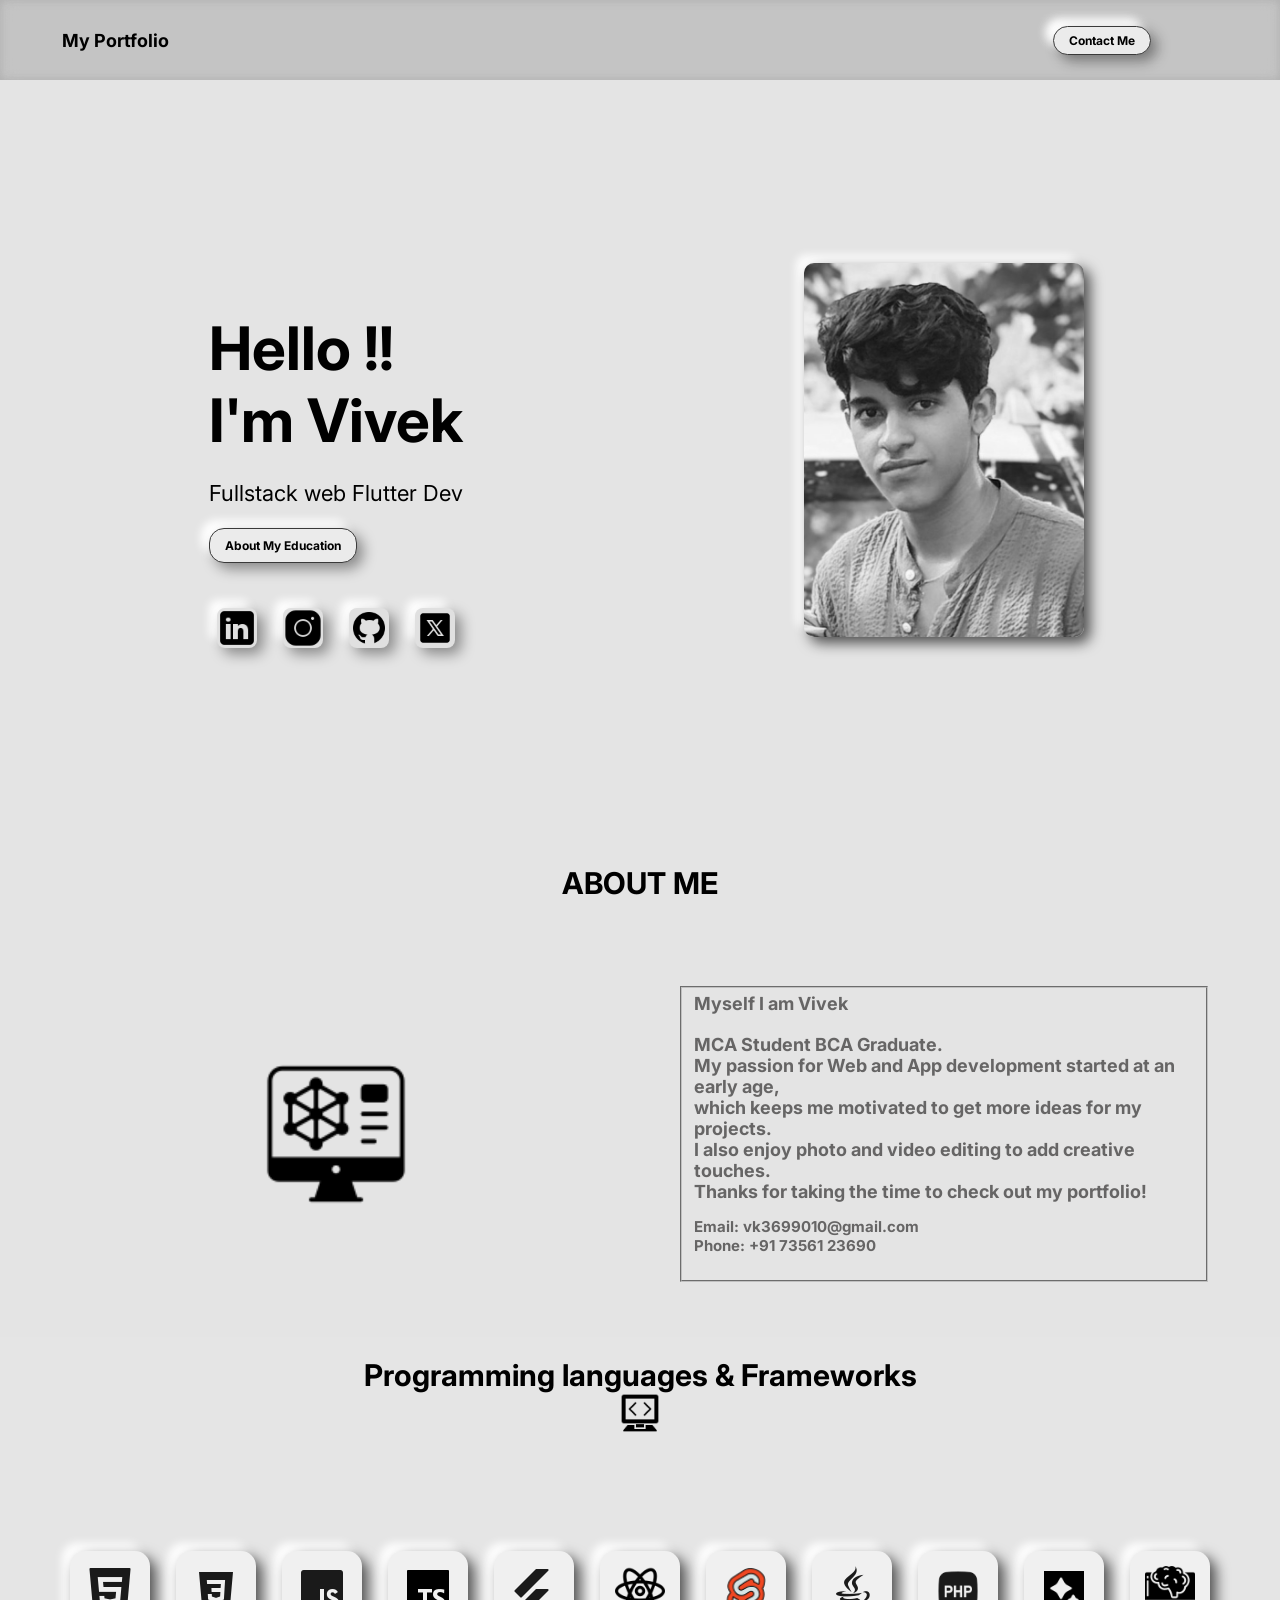
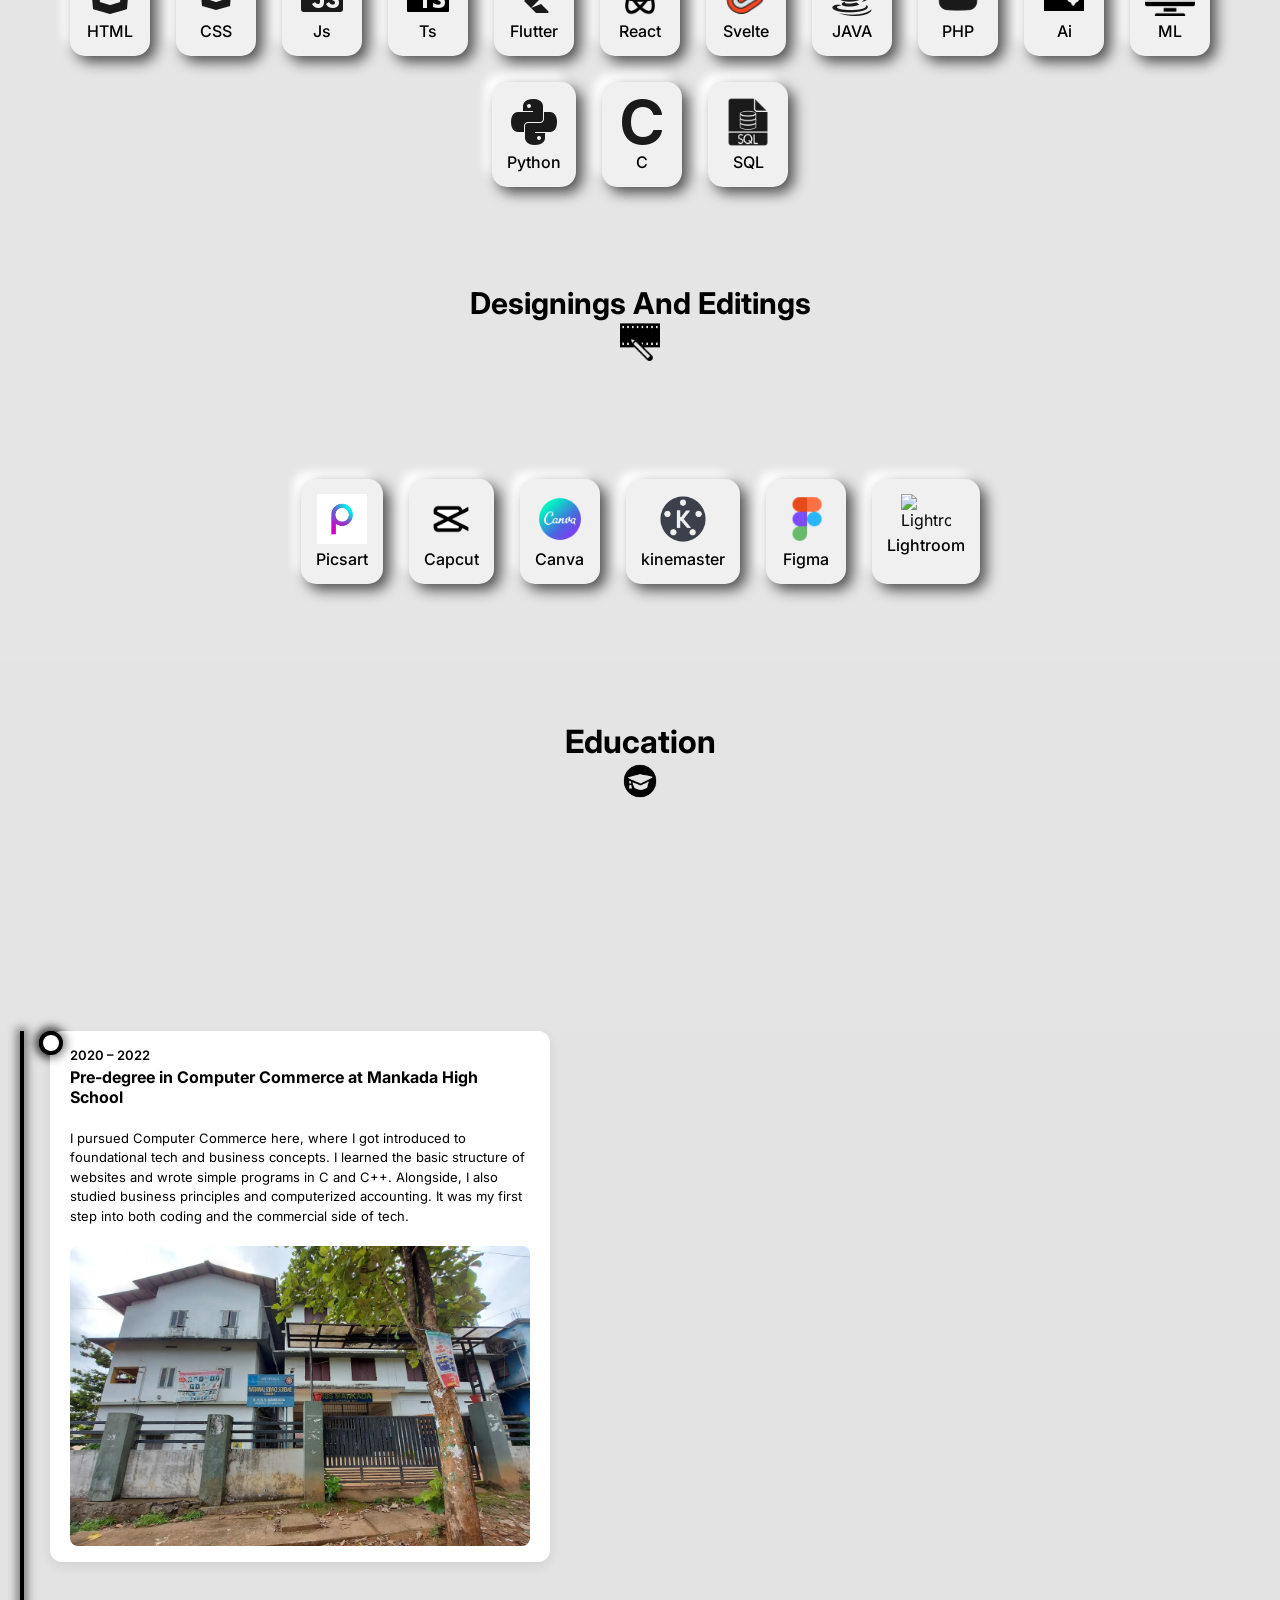
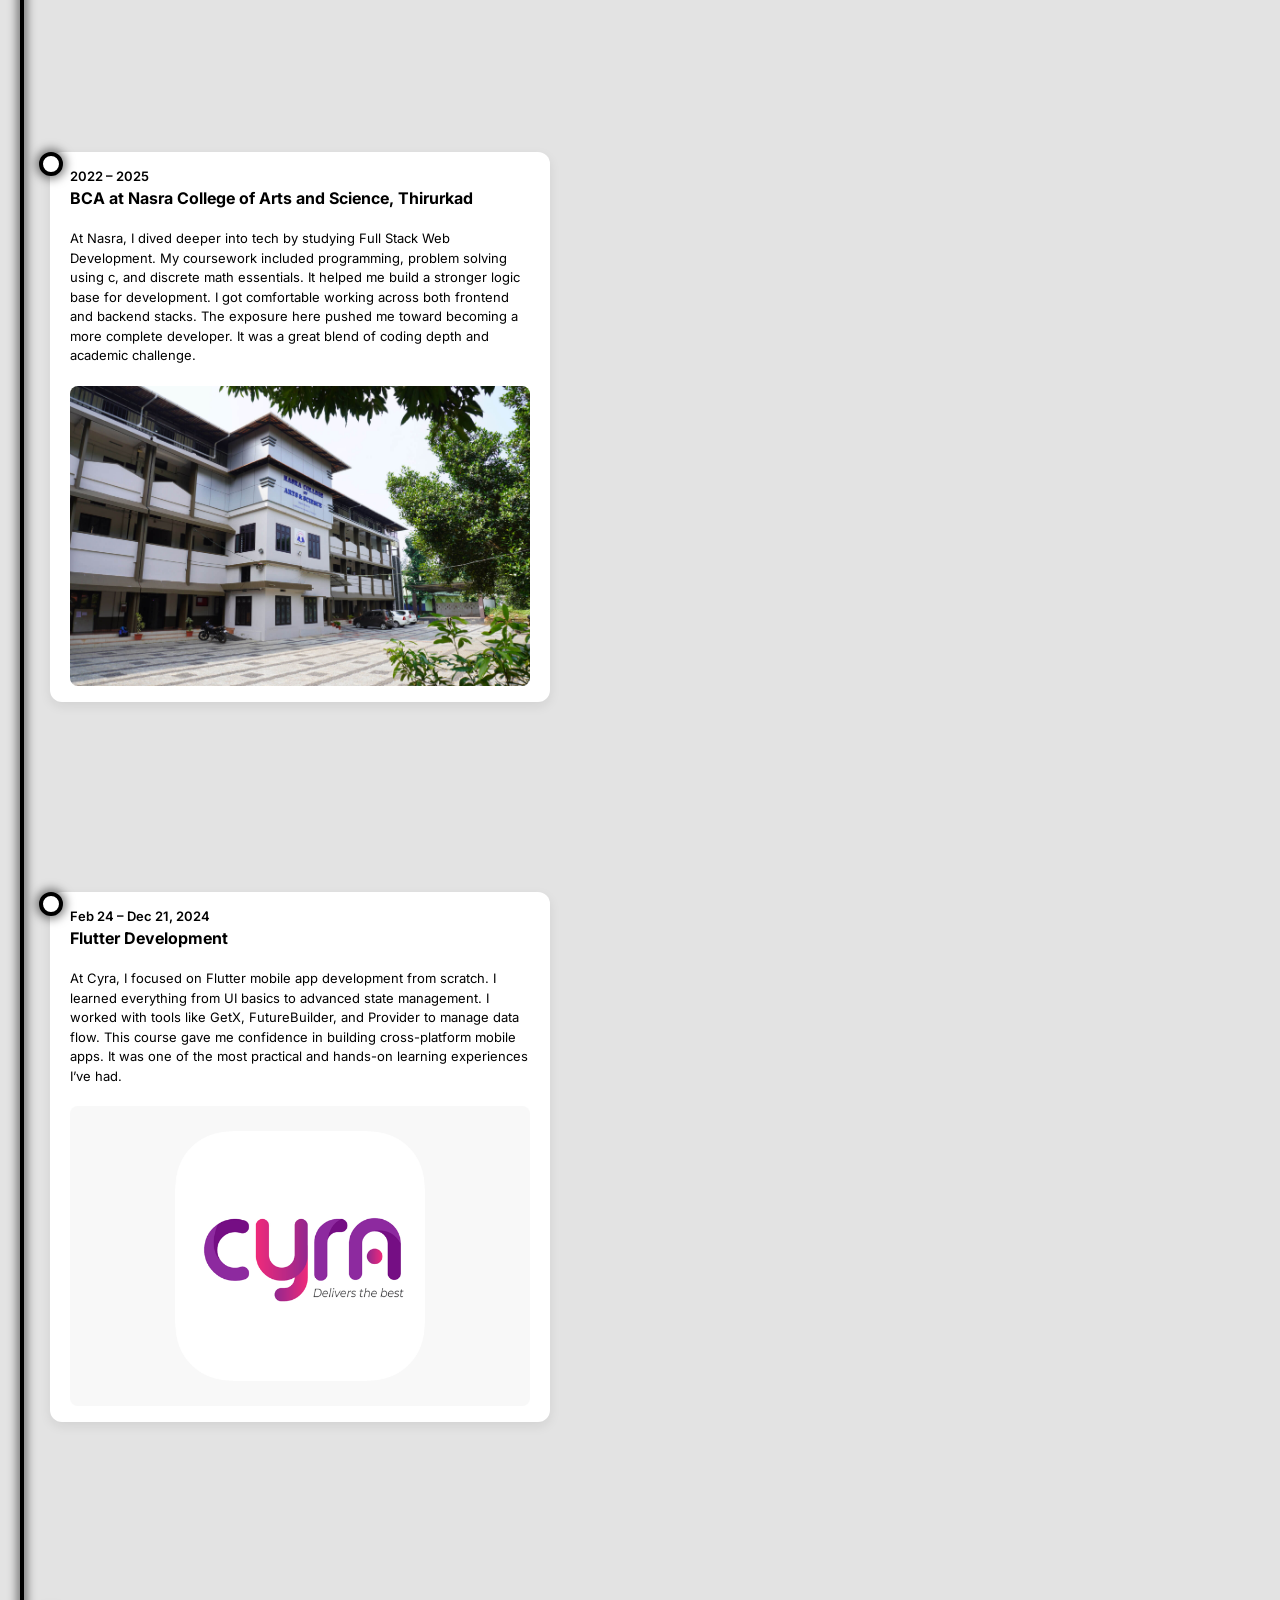
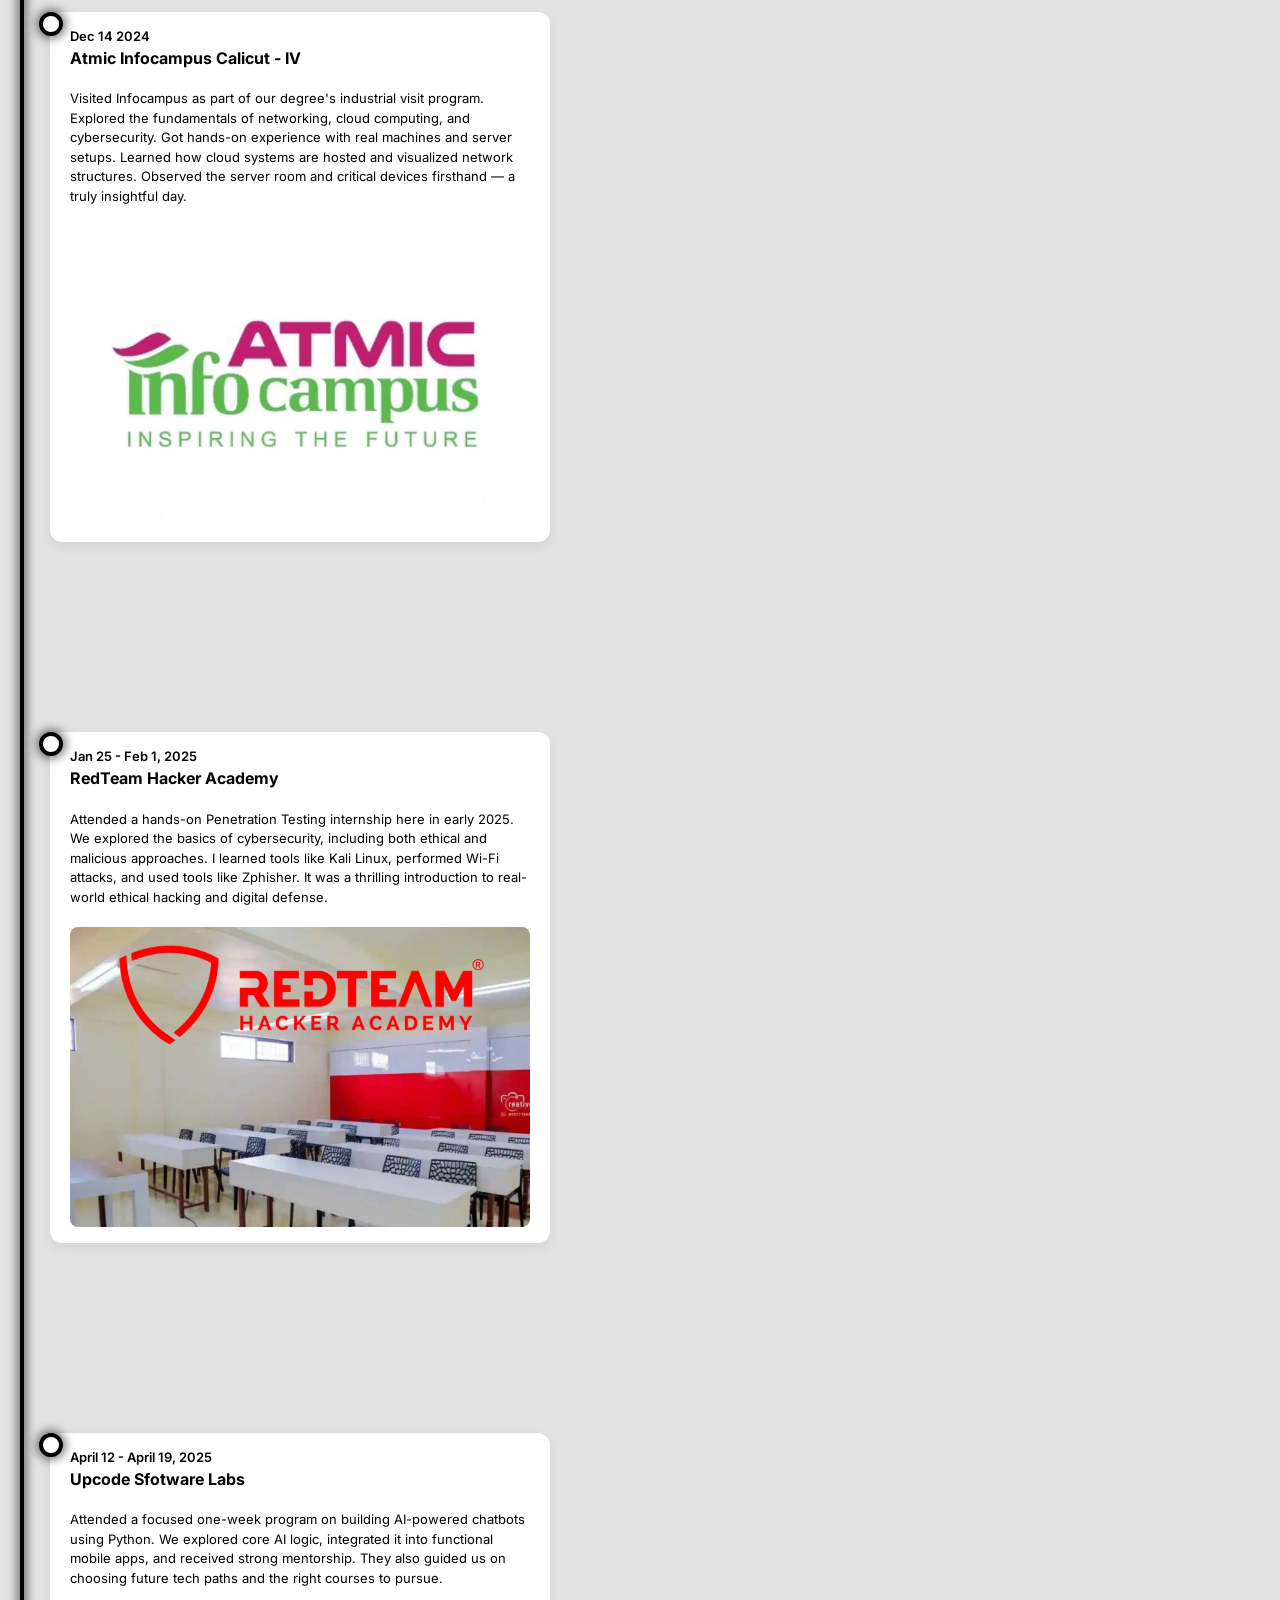
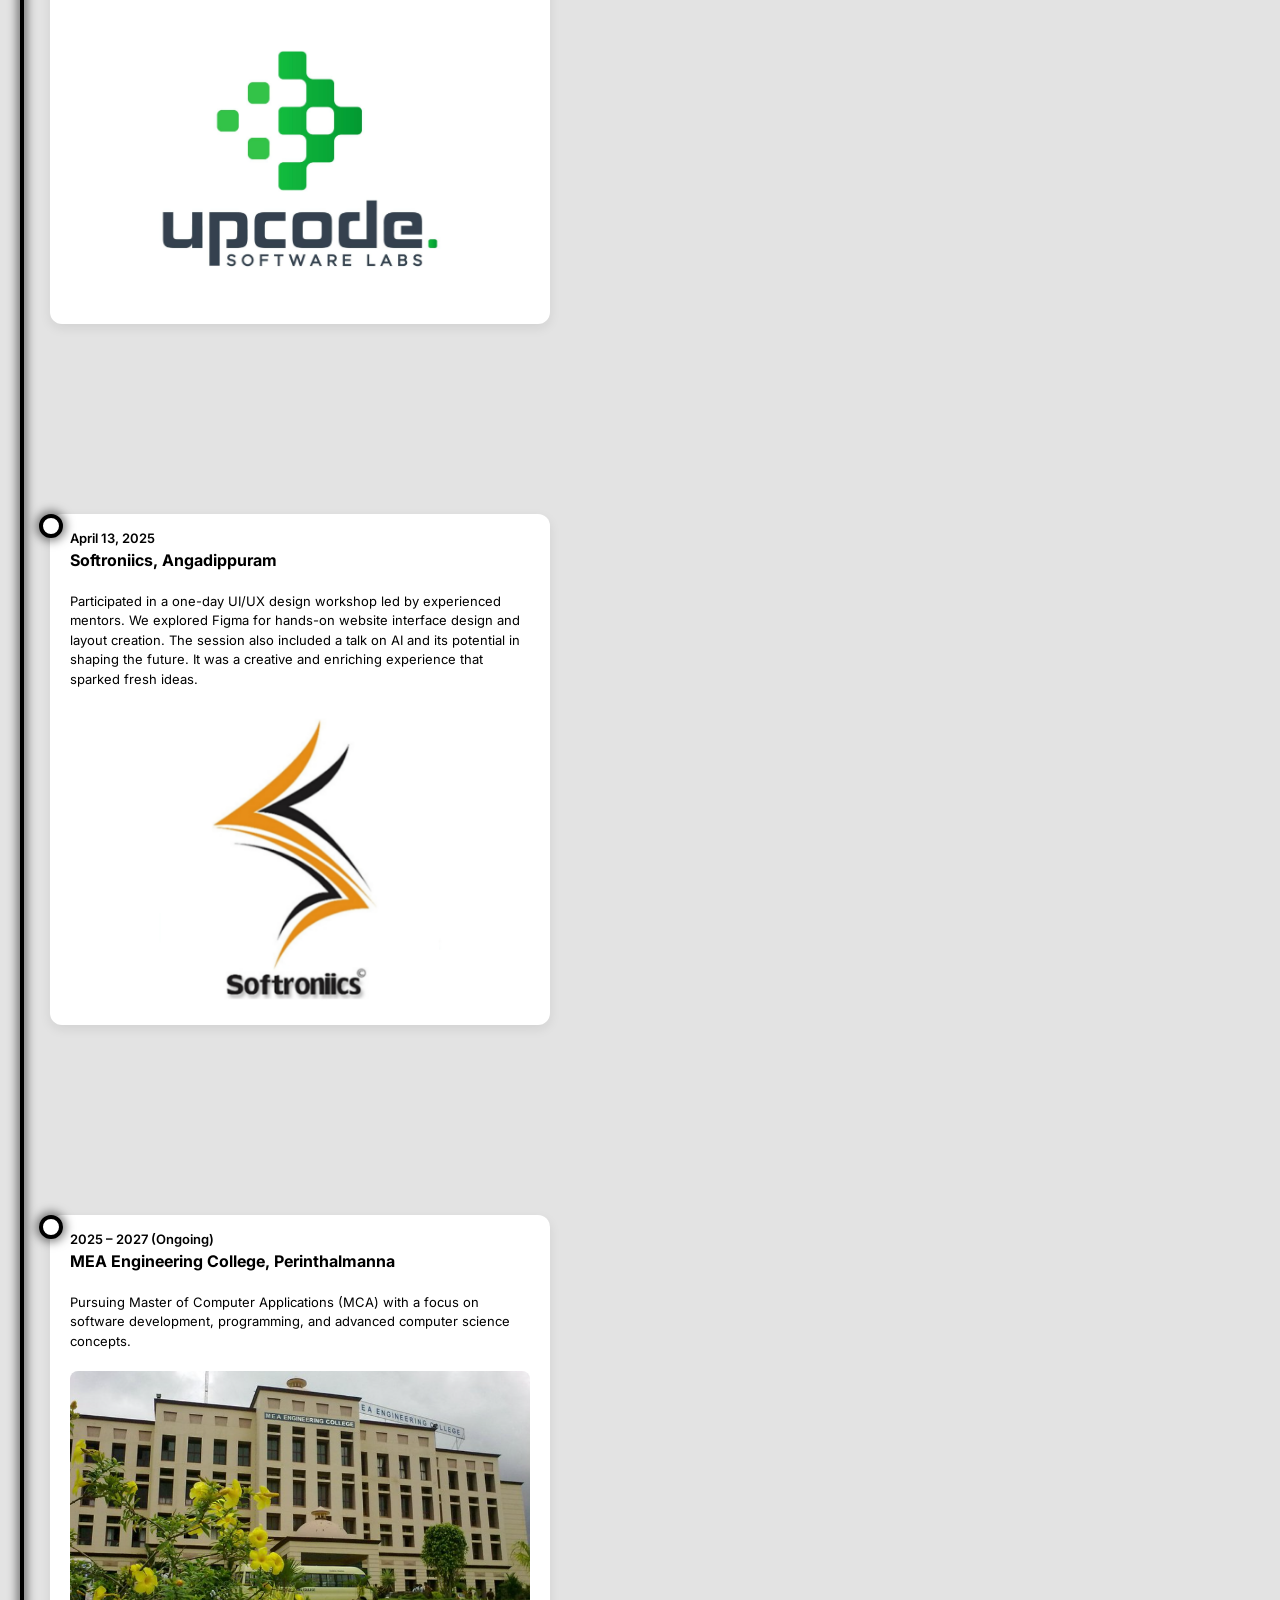
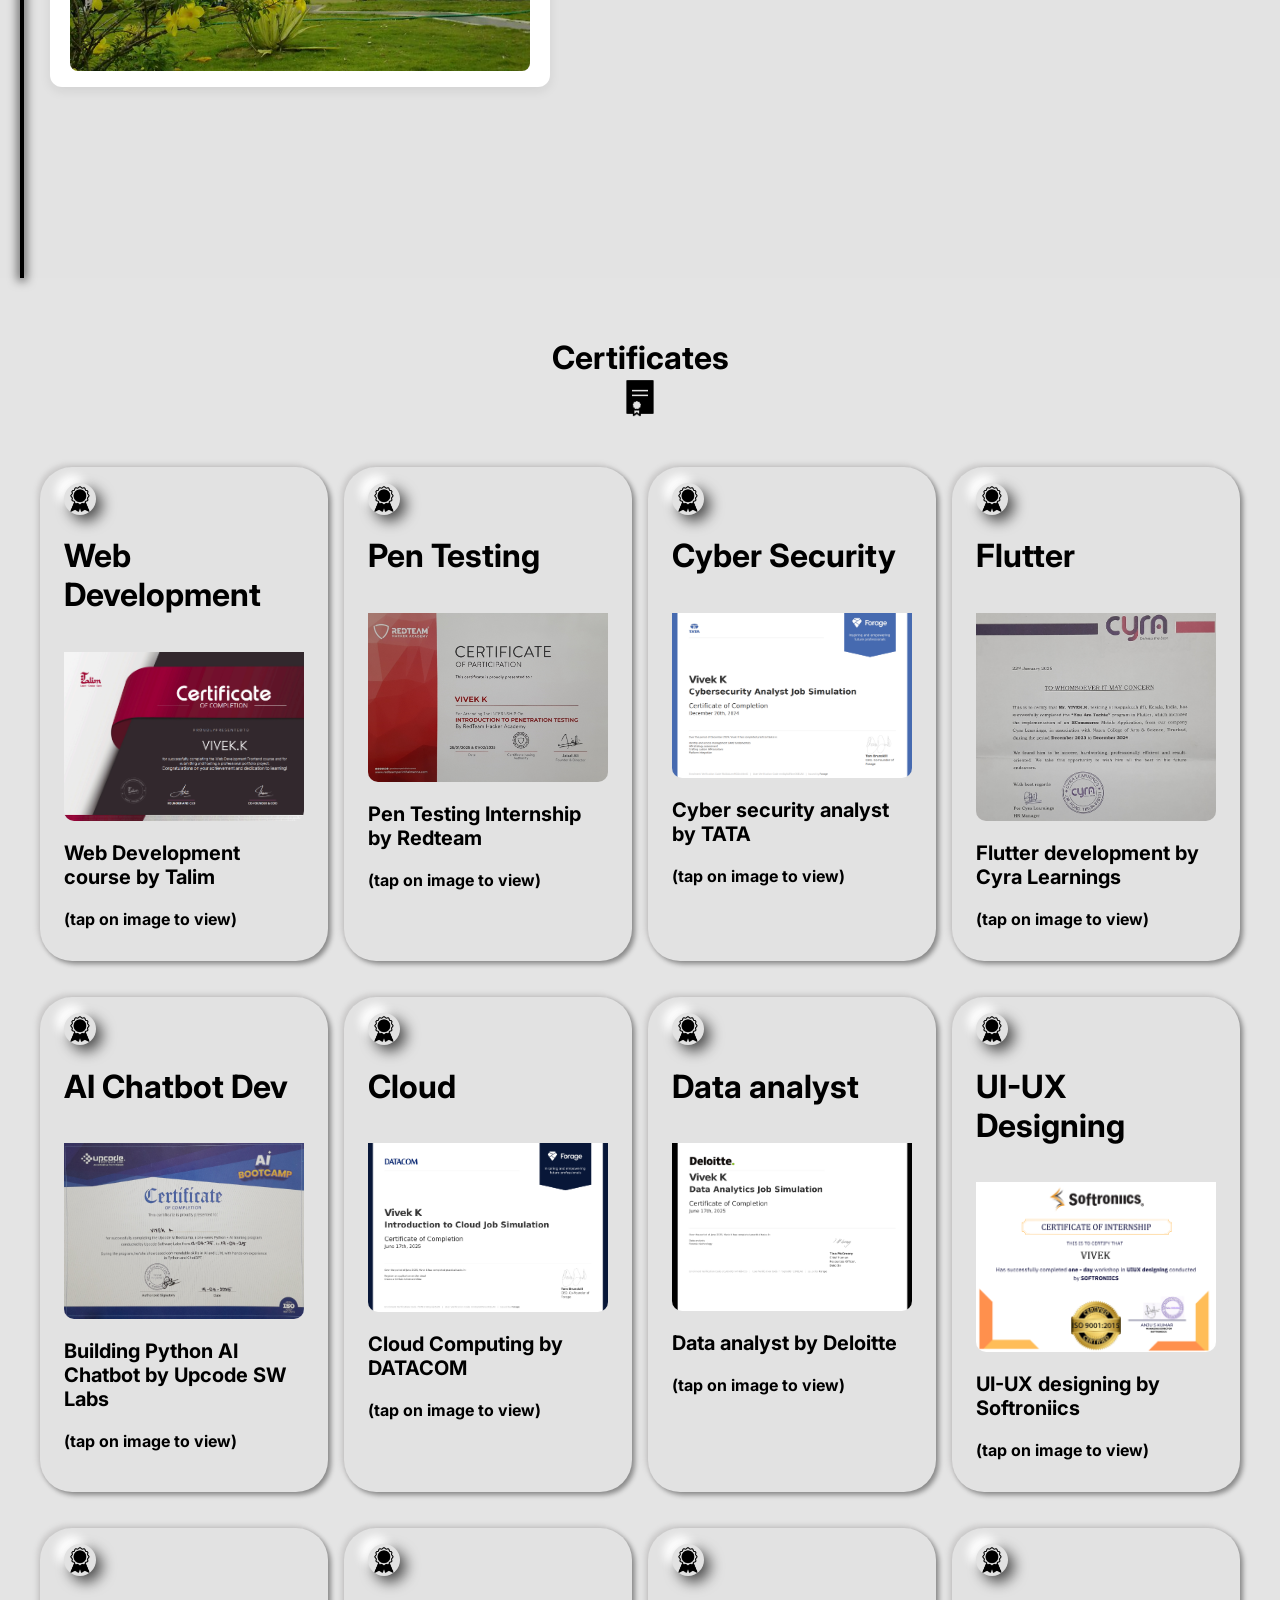
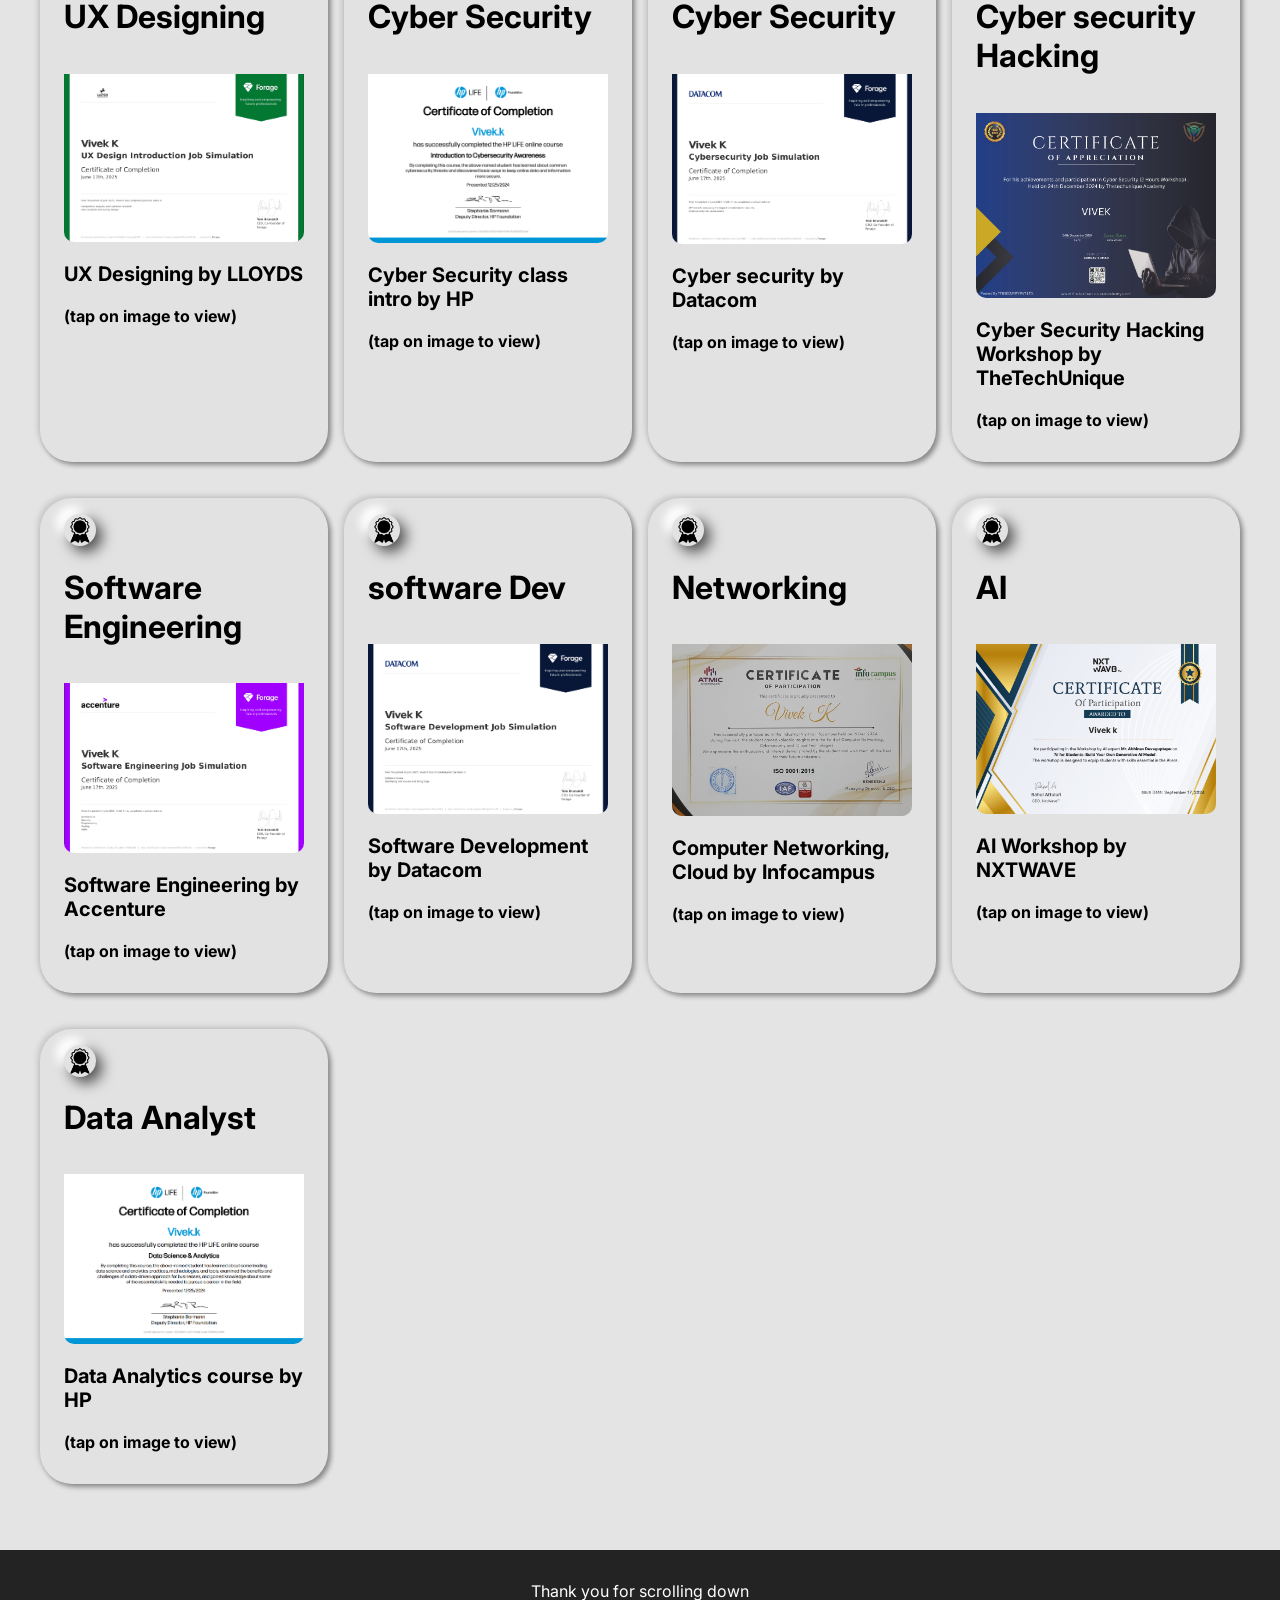
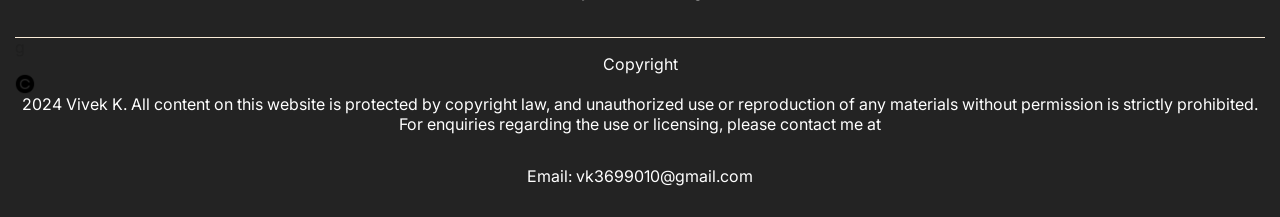
==== commit 20ac8065: "updated home-img" ====
--- a/index.html
+++ b/index.html
@@ -573,20 +573,20 @@
         <div id="hr-line" >g</div>
         <p id="footer-txt2">
           Copyright
-          <img src="assets/copyright logo.png" id="copyright-img" alt=""  />
+          <img src="assets/copyright logo.png" id="copyright-img"  />
           2024 Vivek K. All content on this website is protected by copyright law,
           and unauthorized use or reproduction of any materials without permission
           is strictly prohibited. For enquiries regarding the use or licensing,
           please contact me at
         </p>
         <p id="footer-txt2">
-          Email: <a href="mailto:vk3699010@gmail.com">vk3699010@gmail.com</a>
+          Email: vk3699010@gmail.com</a>
         </p>
       </div>
     </footer>
   </div>
 
-  <!-- Script -->
+ 
   <script src="script.js"></script>
 </body>
 </html>
--- a/style.css
+++ b/style.css
@@ -405,7 +405,7 @@
   #toolbar-inside { padding-left: 30px; }
 
   #home { flex-direction: row; }
-  #home-img { width: 35%; max-width: 380px; }
+  #home-img { width: 75%; max-width: 280px; }
   #home-left, #home-right { width: 50%; }
   #home-text1 { font-size: clamp(36px, 6vw, 60px); font-weight: bold; margin-bottom: 4px; padding-bottom: 20px; }
   #home-text2 { font-size: clamp(18px, 2.2vw, 22px); margin-top: 0; }
